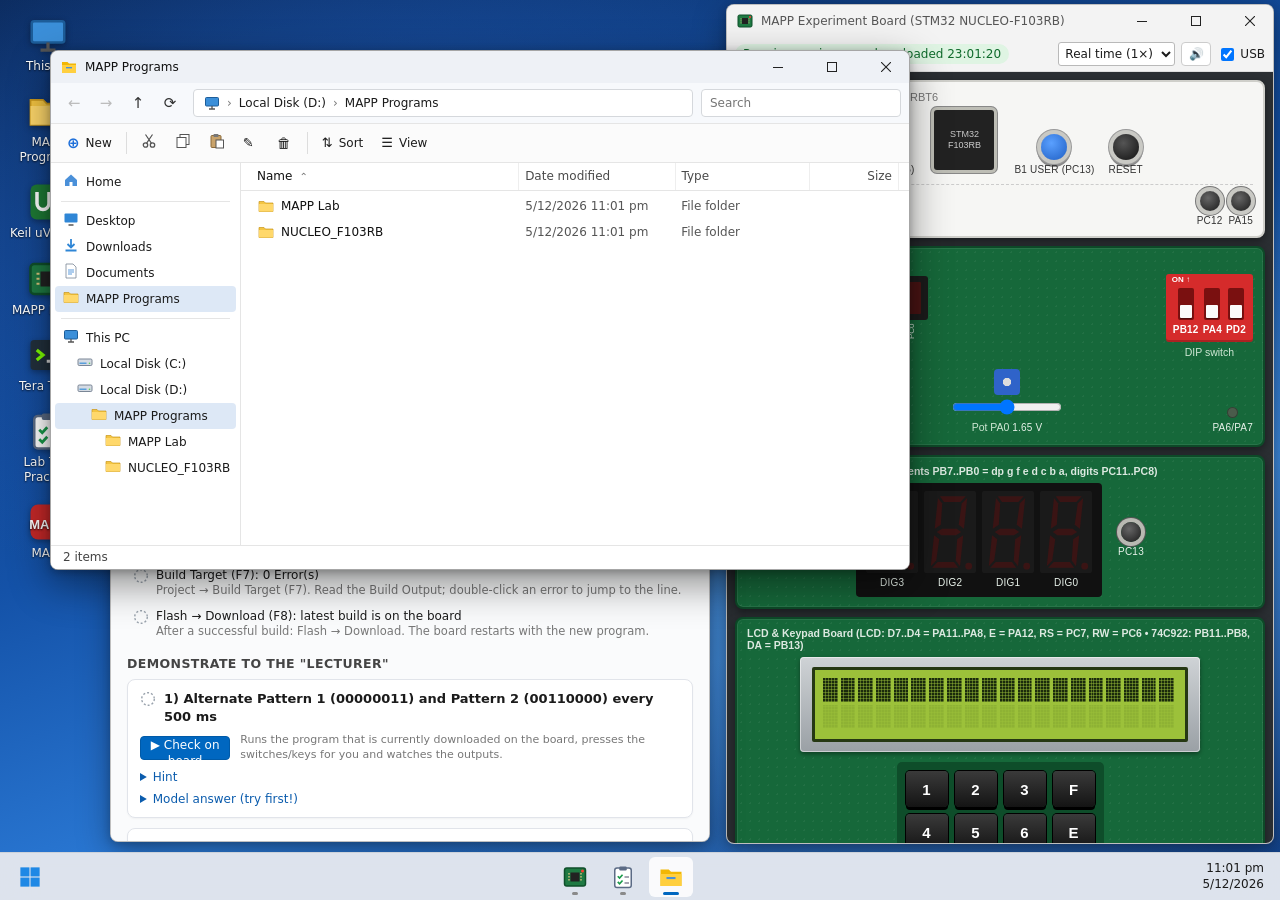
==== index.html @ 6165f313 "Add index.html for GitHub Pages Co-Authored-By: Claude Opus 5.5 <noreply@anthropic.com>" ====
<!doctype html>
<html lang="en">
<head>
<meta charset="utf-8">
<meta name="viewport" content="width=device-width,initial-scale=1">
<title>MAPP Lab Simulator</title>
<meta name="description" content="ET1010 MAPP lab PC simulator: File Explorer, Keil uVision 5 look-alike, and a simulated MAPP Experiment Board (STM32 NUCLEO-F103RB).">
<style>
:root{
  --ui:"Segoe UI",system-ui,-apple-system,Roboto,Arial,sans-serif;
  --mono:"Courier New",Courier,monospace;
  --accent:#0067c0; --sel:#cce8ff; --selb:#99d1ff; --line:#e5e5e5;
  color-scheme: light;
}
*{box-sizing:border-box}
html,body{margin:0;height:100%;overflow:hidden;font:12px/1.35 var(--ui);color:#1b1b1b;background:#1d3c6e;user-select:none;-webkit-user-select:none}
input,textarea,select,button{font:inherit;color:inherit}
textarea,input,.ce-ta,.tt-screen,.uv-outtext,pre{user-select:text;-webkit-user-select:text}
button{cursor:default}
.hidden{display:none!important}
.wspace{flex:1}

/* ---------- desktop ---------- */
#desk{position:absolute;inset:0 0 48px 0;overflow:hidden;
  background:
   radial-gradient(1200px 700px at 72% 64%, rgba(120,190,255,.55), transparent 60%),
   radial-gradient(900px 600px at 30% 30%, rgba(40,110,220,.55), transparent 65%),
   linear-gradient(160deg,#0b2a5c 0%,#1452a8 45%,#2b7ad6 70%,#0d3c86 100%);}
.desk-icons{position:absolute;left:6px;top:6px;display:flex;flex-direction:column;flex-wrap:wrap;height:calc(100% - 12px);gap:4px;align-content:flex-start}
.dicon{width:84px;padding:6px 2px 4px;border:1px solid transparent;border-radius:3px;text-align:center;color:#fff;text-shadow:0 1px 2px rgba(0,0,0,.8);outline:none}
.dicon:hover{background:rgba(255,255,255,.12);border-color:rgba(255,255,255,.18)}
.dicon.sel{background:rgba(160,200,255,.3);border-color:rgba(200,225,255,.5)}
.dicon-img{height:44px;display:flex;align-items:center;justify-content:center;filter:drop-shadow(0 2px 3px rgba(0,0,0,.35))}
.dicon-l{font-size:12px;margin-top:2px;line-height:1.2}
#taskbar{position:absolute;left:0;right:0;bottom:0;height:48px;background:rgba(238,242,248,.92);backdrop-filter:blur(18px);border-top:1px solid rgba(0,0,0,.08);display:flex;align-items:center;padding:0 10px;z-index:5000}
.tb-start{width:40px;height:40px;border:0;border-radius:6px;background:transparent;display:flex;align-items:center;justify-content:center}
.tb-start:hover,.tbapp:hover{background:rgba(255,255,255,.75)}
.tb-tasks{display:flex;gap:4px;flex:1;justify-content:center}
.tbapp{position:relative;width:44px;height:40px;border:0;border-radius:6px;background:transparent;display:flex;align-items:center;justify-content:center}
.tbapp svg{width:24px;height:24px}
.tbapp.on{background:rgba(255,255,255,.85)}
.tbind{position:absolute;bottom:2px;left:50%;width:6px;height:3px;margin-left:-3px;border-radius:2px;background:#8a8a8a}
.tbapp.on .tbind{width:16px;margin-left:-8px;background:var(--accent)}
.tb-clock{font-size:12px;text-align:right;line-height:1.3;padding:0 6px}

/* ---------- windows ---------- */
.win{position:absolute;display:flex;flex-direction:column;background:#fff;border:1px solid rgba(0,0,0,.25);border-radius:8px;box-shadow:0 10px 32px rgba(0,0,0,.35),0 2px 8px rgba(0,0,0,.2);overflow:hidden;min-width:200px}
.win.active{border-color:rgba(0,0,0,.35);box-shadow:0 14px 40px rgba(0,0,0,.45),0 2px 8px rgba(0,0,0,.25)}
.win.maxed{border-radius:0}
.win.minimized{display:none}
.wbar{height:32px;flex:none;display:flex;align-items:center;background:#f3f3f3;padding-left:10px;gap:8px;color:#555}
.win.active .wbar{background:#eef1f6;color:#111}
.wicon{display:flex;align-items:center}
.wtitle{white-space:nowrap;overflow:hidden;text-overflow:ellipsis;font-size:12px}
.wbtn{width:46px;height:32px;border:0;background:transparent;display:flex;align-items:center;justify-content:center;color:#222;flex:none}
.wbtn:hover{background:rgba(0,0,0,.07)}
.wclose:hover{background:#c42b1c;color:#fff}
.wbody{flex:1;min-height:0;display:flex;flex-direction:column;position:relative}
.rz{position:absolute;z-index:5}
.rz-n{top:-3px;left:6px;right:6px;height:6px;cursor:n-resize}.rz-s{bottom:-3px;left:6px;right:6px;height:6px;cursor:s-resize}
.rz-e{right:-3px;top:6px;bottom:6px;width:6px;cursor:e-resize}.rz-w{left:-3px;top:6px;bottom:6px;width:6px;cursor:w-resize}
.rz-ne{right:-3px;top:-3px;width:10px;height:10px;cursor:ne-resize}.rz-nw{left:-3px;top:-3px;width:10px;height:10px;cursor:nw-resize}
.rz-se{right:-3px;bottom:-3px;width:12px;height:12px;cursor:se-resize}.rz-sw{left:-3px;bottom:-3px;width:10px;height:10px;cursor:sw-resize}

/* ---------- menus ---------- */
.menu{position:fixed;z-index:200000;min-width:180px;background:#f9f9f9;border:1px solid #c8c8c8;box-shadow:2px 4px 12px rgba(0,0,0,.22);padding:3px 0;border-radius:4px}
.submenu{position:absolute}
.mitem{display:flex;align-items:center;height:24px;padding:0 10px 0 2px;white-space:nowrap}
.mitem:hover:not(.dis){background:#d9e8fb}
.mitem.dis{color:#9a9a9a}
.mchk{width:26px;display:flex;justify-content:center;align-items:center;font-size:12px}
.mlabel{flex:1;padding-right:24px}
.mkey{color:#6a6a6a;font-size:11px}
.marrow{width:12px;text-align:right}
.msep{height:1px;background:#ddd;margin:3px 6px 3px 30px}
.mbar{display:flex;background:#fff;height:22px;align-items:stretch;flex:none;border-bottom:1px solid #e3e3e3}
.mbar-item{padding:0 8px;display:flex;align-items:center}
.mbar-item:hover,.mbar-item.open{background:#d9e8fb}

/* ---------- dialogs ---------- */
.shade{position:fixed;inset:0;background:rgba(0,0,0,.08)}
.dialog{position:fixed}
.dlg-body{display:flex;gap:14px;padding:18px 18px 10px;background:#fff}
.dlg-icon{flex:none}
.dlg-content{flex:1;min-width:0}
.msgtext{font-size:12.5px;line-height:1.45;padding-top:6px;white-space:normal;word-break:break-word}
.dlg-btns{display:flex;justify-content:flex-end;gap:8px;padding:10px 14px 12px;background:#f3f3f3;border-top:1px solid #e3e3e3;flex-wrap:wrap}
.btn{min-width:76px;height:26px;padding:0 12px;border:1px solid #c5c5c5;border-radius:4px;background:#fdfdfd}
.btn:hover{background:#f0f6fd;border-color:#9cc3eb}
.btn.primary{background:var(--accent);color:#fff;border-color:#005aa8}
.btn.primary:hover{background:#1976d2}
.btn:disabled{opacity:.5}
.btn.sm{min-width:0;height:24px;padding:0 9px;font-size:12px}
.tin{height:24px;border:1px solid #b9b9b9;border-radius:3px;padding:0 6px;background:#fff}
select.tin{padding:0 2px}
.replace .rp-big{font-size:15px;margin:10px 0 2px;color:#0b4a8a}
.toast{position:fixed;left:50%;bottom:70px;transform:translate(-50%,20px);opacity:0;background:#202020;color:#fff;padding:9px 16px;border-radius:6px;transition:.25s;z-index:300000;font-size:13px}
.toast.show{opacity:1;transform:translate(-50%,0)}

/* file dialog */
.fd{background:#f0f0f0;padding:8px 10px 10px;display:flex;flex-direction:column;gap:8px}
.fd-top{display:flex;align-items:center;gap:6px}
.fd-top .flook{flex:1}
.ibtn{width:26px;height:24px;border:1px solid transparent;background:transparent;display:flex;align-items:center;justify-content:center;border-radius:3px}
.ibtn:hover{border-color:#9cc3eb;background:#e5f1fb}
.fd-mid{display:flex;gap:6px;height:250px}
.fd-side{width:92px;background:#fff;border:1px solid #c9c9c9;display:flex;flex-direction:column;gap:2px;padding:4px 0;overflow:auto}
.fd-place{display:flex;flex-direction:column;align-items:center;padding:5px 2px;font-size:11px;text-align:center;border:1px solid transparent}
.fd-place:hover{background:#e5f3ff;border-color:#cce8ff}
.fd-list{flex:1;background:#fff;border:1px solid #c9c9c9;overflow:auto;display:flex;flex-direction:column;flex-wrap:wrap;align-content:flex-start;padding:3px}
.fd-item{display:flex;align-items:center;gap:5px;height:20px;padding:0 4px;width:210px;white-space:nowrap;overflow:hidden;border:1px solid transparent}
.fd-item:hover{background:#e5f3ff}
.fd-item.sel{background:var(--sel);border-color:var(--selb)}
.fd-empty{color:#888;padding:10px}
.fd-bottom{display:grid;grid-template-columns:auto 1fr 90px;gap:6px 8px;align-items:center}

/* ---------- explorer ---------- */
.ex{display:flex;flex-direction:column;height:100%;background:#fff}
.ex-top{display:flex;align-items:center;gap:2px;padding:6px 8px;background:#f7f9fc;border-bottom:1px solid var(--line)}
.ex-nav{width:30px;height:28px;border:0;border-radius:4px;background:transparent;font-size:15px;color:#333}
.ex-nav:hover:not(:disabled){background:#e6e9ee}.ex-nav:disabled{color:#bbb}
.ex-addr{flex:1;height:28px;display:flex;align-items:center;gap:2px;border:1px solid #d5d8dc;border-radius:4px;background:#fff;padding:0 6px;margin-left:6px;overflow:hidden;cursor:text}
.ex-crumb{padding:2px 4px;border-radius:3px;white-space:nowrap;display:flex;align-items:center;cursor:default}
.ex-crumb:hover{background:#e6eefa}
.ex-chev{color:#777;padding:0 1px}
.ex-addrin{width:100%;border:0;outline:0;height:24px}
.ex-search{width:200px;height:28px;margin-left:6px;border:1px solid #d5d8dc;border-radius:4px;padding:0 8px}
.ex-cmdbar{display:flex;align-items:center;gap:2px;padding:4px 8px;border-bottom:1px solid var(--line);background:#fbfbfb}
.ex-cmd{height:30px;min-width:32px;border:0;border-radius:4px;background:transparent;display:flex;align-items:center;gap:6px;padding:0 8px}
.ex-cmd:hover{background:#eceef1}
.ex-vsep{width:1px;height:22px;background:#ddd;margin:0 4px}
.ex-main{flex:1;display:flex;min-height:0}
.ex-navpane{width:190px;border-right:1px solid var(--line);overflow:auto;padding:6px 0}
.ex-navitem{display:flex;align-items:center;gap:7px;height:26px;padding-right:8px;white-space:nowrap;overflow:hidden;border-radius:4px;margin:0 4px}
.ex-navitem:hover{background:#eef3fa}.ex-navitem.cur{background:#dde8f6}
.ex-navsep{height:1px;background:var(--line);margin:6px 10px}
.ex-list{flex:1;display:flex;flex-direction:column;min-width:0}
.ex-head{display:grid;grid-template-columns:minmax(180px,2.4fr) 1.4fr 1.2fr .8fr;border-bottom:1px solid var(--line);padding:0 10px;height:28px;align-items:center;color:#4a4a4a}
.ex-hc{padding:0 6px;border-right:1px solid #eee;height:100%;display:flex;align-items:center;gap:4px}
.ex-hc:hover{background:#f2f6fb}
.ex-c-size{justify-content:flex-end;text-align:right}
.ex-sortar{font-size:10px;color:#777}
.ex-rows{flex:1;overflow:auto;padding:2px 10px;outline:none}
.ex-row{display:grid;grid-template-columns:minmax(180px,2.4fr) 1.4fr 1.2fr .8fr;height:26px;align-items:center;border:1px solid transparent;border-radius:3px}
.ex-row:hover{background:#eef5fd}
.ex-row.sel{background:var(--sel);border-color:var(--selb)}
.ex-row.cut{opacity:.5}
.ex-c{padding:0 6px;white-space:nowrap;overflow:hidden;text-overflow:ellipsis;color:#555}
.ex-c-name{color:#111;display:flex;align-items:center;gap:7px}
.ex-ic{display:flex;flex:none}
.ex-nm{overflow:hidden;text-overflow:ellipsis}
.ex-rename{height:22px;border:1px solid var(--accent);outline:0;padding:0 3px;width:100%}
.ex-empty{color:#888;text-align:center;padding:30px}
.ex-status{height:24px;flex:none;display:flex;align-items:center;padding:0 12px;border-top:1px solid var(--line);color:#444;background:#fff}
/* notepad */
.np{display:flex;flex-direction:column;height:100%}
.np-ta{flex:1;border:0;outline:0;resize:none;font:14px/1.4 Consolas,"Courier New",monospace;padding:6px 8px;tab-size:8;white-space:pre}
.np-status{height:24px;display:flex;gap:20px;justify-content:flex-end;padding:0 14px;align-items:center;border-top:1px solid var(--line);color:#555;background:#f8f8f8}

/* ---------- µVision ---------- */
.uv{display:flex;flex-direction:column;height:100%;background:#f0f0f0;font-size:12px}
.uv .mbar{background:#f5f6f7;border-bottom:1px solid #dadbdc}
.uv-tb{display:flex;align-items:center;gap:1px;height:27px;padding:0 4px;background:linear-gradient(#fbfbfb,#ececec);border-bottom:1px solid #d6d6d6;flex:none}
.uv-ib{width:24px;height:22px;border:1px solid transparent;border-radius:2px;background:transparent;display:flex;align-items:center;justify-content:center;padding:0}
.uv-ib:hover:not(.dis){border-color:#90c8f6;background:#dcecfc}
.uv-ib.dis{opacity:.38;pointer-events:none}
.uv-tsep{width:1px;height:18px;background:#c9c9c9;margin:0 4px;box-shadow:1px 0 #fff}
.uv-target{height:20px;width:140px;font-size:12px;border:1px solid #adadad;margin-right:2px}
.uv-main{flex:1;min-height:0;display:flex}
.uv-left{display:flex;flex-direction:column;background:#fff;border:1px solid #c9ced6;margin:2px 0 0 2px;flex:none}
.pane-head{height:20px;display:flex;align-items:center;gap:6px;padding:0 6px;background:linear-gradient(#dfe8f5,#cbd8ea);border-bottom:1px solid #a9bcd8;color:#15315e;font-size:12px;flex:none}
.pane-x{font-size:9px;color:#506b92;cursor:default}
.uv-tree{flex:1;overflow:auto;padding:3px 0;outline:none;font-size:12px}
.tn{display:flex;align-items:center;height:19px;white-space:nowrap;padding-right:6px}
.tn:hover{background:#eef5fd}
.tn.sel .tn-l{background:#3399ff;color:#fff}
.tn.dim{color:#888;font-style:italic}
.tn-tog{width:14px;font-size:13px;color:#555;text-align:center;line-height:1;flex:none}
.tn-ic{display:flex;margin:0 4px 0 2px;flex:none}
.tn-l{padding:0 3px;border-radius:1px}
.uv-ltabs{display:flex;border-top:1px solid #c9ced6;background:#f0f0f0;flex:none;overflow:hidden}
.uv-ltabs span{display:flex;align-items:center;gap:3px;padding:2px 6px;font-size:11px;color:#555;border-right:1px solid #ddd;white-space:nowrap}
.uv-ltabs span svg{width:12px;height:12px}
.uv-ltabs span.on{background:#fff;color:#000}
.uv-vsplit{width:5px;cursor:col-resize;flex:none}
.uv-right{flex:1;min-width:0;display:flex;flex-direction:column;margin:2px 2px 0 0;border:1px solid #c9ced6;background:#fff}
.uv-tabs{display:flex;height:23px;background:#e7eaee;border-bottom:1px solid #c9ced6;overflow:hidden;flex:none}
.uv-tab{display:flex;align-items:center;gap:4px;padding:0 10px 0 6px;border-right:1px solid #c9ced6;white-space:nowrap;color:#333;background:#e7eaee}
.uv-tab svg{width:14px;height:14px}
.uv-tab.on{background:#fff;color:#000;box-shadow:inset 0 2px #f3a33b}
.uv-tab:hover:not(.on){background:#f3f5f8}
.uv-find{display:flex;align-items:center;gap:6px;padding:3px 6px;background:#f7f7f7;border-bottom:1px solid #ddd}
.uv-findmsg{color:#b00}
.uv-editors{flex:1;min-height:0;position:relative;display:flex;flex-direction:column}
.uv-editors.empty{background:#a0a0a0}
.uv-hsplit{height:5px;cursor:row-resize;flex:none}
.uv-out{flex:none;display:flex;flex-direction:column;margin:0 2px;border:1px solid #c9ced6;background:#fff}
.uv-outtext{flex:1;overflow:auto;font:12px/16px var(--mono);padding:2px 4px;outline:none;white-space:pre}
.ol{min-height:16px}
.ol.sel{background:#3399ff;color:#fff}
.ol.err{color:#000}.ol.warn{color:#000}
.uv-status{height:22px;display:flex;align-items:center;background:#f0f0f0;border-top:1px solid #d6d6d6;font-size:11.5px;color:#333;flex:none}
.uv-status>span{padding:0 10px;border-left:1px solid #d0d0d0;height:100%;display:flex;align-items:center}
.uv-st-left{flex:1;border-left:0!important;gap:8px}
.uv-prog{display:none;width:200px;height:12px;border:1px solid #999;background:#fff}
.uv-progbar{height:100%;width:0;background:#06b025}
.uv-st-dbg{width:200px;justify-content:center}
.uv-st-pos{width:110px}
/* code editor */
.ce{flex:1;min-height:0;display:flex;font:13px/17px var(--mono);background:#fff}
.ce-gut{width:58px;flex:none;overflow:hidden;background:#f5f5f5;border-right:1px solid #e0e0e0;color:#2b91af;position:relative}
.ce-gutin{padding:4px 0}
.ce-ln{height:17px;text-align:right;padding-right:8px;font-size:12px;position:relative;color:#8a8a8a}
.ce-mk{position:absolute;left:4px;top:2px;width:13px;height:13px;border-radius:50%;}
.ce-mk.e{background:#d32f2f;box-shadow:inset 0 0 0 1px #8e1b1b}
.ce-mk.e::after{content:"\00d7";color:#fff;position:absolute;left:3px;top:-3px;font:bold 12px/16px Arial}
.ce-mk.w{background:#f9a825;border-radius:2px;clip-path:polygon(50% 0,100% 100%,0 100%)}
.ce-sc{flex:1;position:relative;overflow:auto}
.ce-hl,.ce-ta{position:absolute;top:0;left:0;margin:0;padding:4px 6px;border:0;font:inherit;white-space:pre;tab-size:4;-moz-tab-size:4;letter-spacing:0;word-spacing:0}
.ce-hl{pointer-events:none;color:#000;z-index:1}
.ce-ta{z-index:2;color:transparent;background:transparent;caret-color:#000;resize:none;outline:none;overflow:hidden}
.ce-ta::selection{background:rgba(51,153,255,.35);color:transparent}
.ce-cur{position:absolute;left:0;right:0;height:17px;margin-top:0;background:#fffde0;border-top:1px solid #f5efc0;border-bottom:1px solid #f5efc0;z-index:0;min-width:100%}
.ce-flash{position:absolute;left:0;height:17px;min-width:100%;width:4000px;background:rgba(255,80,80,.35);z-index:0;opacity:0}
.ce-flash.on{animation:flash 1.6s ease-out}
@keyframes flash{0%{opacity:1}100%{opacity:0}}
.ce-measure{position:absolute;visibility:hidden;font:13px var(--mono);white-space:pre}
.ce-hl .k{color:#0000ff}.ce-hl .c{color:#008000}.ce-hl .s{color:#a31515}.ce-hl .ch{color:#a31515}.ce-hl .pp{color:#0000ff}.ce-hl .n{color:#000}
/* options dialog */
.opt-tabs{display:flex;flex-wrap:wrap;border-bottom:1px solid #bbb;margin-bottom:8px}
.opt-tab{padding:3px 8px;border:1px solid transparent;border-bottom:0;margin-bottom:-1px;font-size:12px;color:#333}
.opt-tab.on{border-color:#bbb;background:#fff;border-radius:3px 3px 0 0}
.opt-page{min-height:230px;display:flex;flex-direction:column;gap:6px}
.opt-page>div{display:flex;flex-direction:column;gap:6px}
.opt-grp{border:1px solid #d0d0d0;border-radius:3px;padding:6px 8px;display:flex;flex-direction:column;gap:4px}
.opt-grp.grow{flex:1}
.opt-chk{display:flex;align-items:center;gap:4px}
.opt-f{display:flex;align-items:center;gap:6px}
.opt-f>span{min-width:110px}
.opt-note{color:#555;font-size:11.5px}
.opt-cols,.stl-cols{display:flex;gap:10px}
.opt-debug .opt-cols>div{flex:1;display:flex;flex-direction:column;gap:4px;align-items:flex-start}
.stl-tab{border-collapse:collapse;width:100%;font-size:12px}
.stl-tab th,.stl-tab td{border:1px solid #ccc;padding:3px 5px;text-align:left}
.an{display:flex;flex-direction:column;gap:8px}
.an-list{border:1px solid #bbb;height:150px;overflow:auto;padding:2px}
.an-item{display:flex;align-items:center;gap:6px;height:22px;padding:0 4px}
.an-item.sel{background:var(--sel)}
.an-item.dis{color:#999}
.an-desc{color:#444;font-size:12px;min-height:16px}
.an-row{display:grid;grid-template-columns:70px 1fr;align-items:center}

/* ---------- board ---------- */
.bd{display:flex;flex-direction:column;height:100%;outline:none;background:#2b2f33}
.bd-toolbar{display:flex;align-items:center;gap:6px;padding:5px 8px;background:#f3f3f3;border-bottom:1px solid #ddd;flex:none}
.bd-state{font-size:12px;padding:2px 8px;border-radius:10px;background:#e7e7e7;white-space:nowrap;overflow:hidden;text-overflow:ellipsis;max-width:300px}
.bd-state.run{background:#dff4e3;color:#0f6b2c}.bd-state.fault{background:#fde2e1;color:#a01010}.bd-state.busy{background:#fff2cf;color:#7a5800}
.bd-speed{height:24px}
.bd-tbtn{height:24px;width:30px;border:1px solid #ccc;border-radius:4px;background:#fff}
.bd-usb{display:flex;align-items:center;gap:3px;white-space:nowrap}
.bd-scroll{flex:1;overflow:auto;padding:8px;display:flex;flex-direction:column;gap:8px}
.bd-lbl{font-size:10px;color:#e8f2ea;text-align:center;white-space:nowrap;font-family:Arial,sans-serif;letter-spacing:.2px}
.bd-sub{font-size:10.5px;color:#cfe7d4;text-align:center;margin-top:3px;font-family:Arial,sans-serif}
.bd-pcb{background:#16683a;background-image:radial-gradient(rgba(255,255,255,.05) 1px,transparent 1px);background-size:9px 9px;border:2px solid #0d4a28;border-radius:8px;padding:8px 10px 10px;box-shadow:inset 0 0 0 1px rgba(255,255,255,.08),0 3px 8px rgba(0,0,0,.4)}
.bd-ptitle{font:bold 10.5px Arial,sans-serif;color:#f2f7f3;margin-bottom:6px;opacity:.9}
/* nucleo */
.bd-nucleo{background:#f6f6f4;border:2px solid #cfcfca;border-radius:8px;padding:8px 10px;box-shadow:0 3px 8px rgba(0,0,0,.4)}
.bd-nucleo .bd-lbl{color:#333}
.bd-ntitle{font:12px Arial,sans-serif;color:#222;margin-bottom:6px}
.bd-ntitle span{color:#777;font-size:11px}
.bd-nrow{display:flex;align-items:flex-end;gap:14px}
.bd-nrow.small{margin-top:8px;align-items:center;gap:6px;padding-top:6px;border-top:1px dashed #ccc}
.bd-gap{flex:1}
.bd-chip{width:60px;height:60px;background:#222;border-radius:3px;display:flex;align-items:center;justify-content:center;color:#ccc;font:9px/1.2 Arial;white-space:pre;text-align:center;box-shadow:0 0 0 3px #bdbdb5,0 0 0 4px #888;margin:0 6px 6px}
.bd-ledwrap{display:flex;flex-direction:column;align-items:center;gap:3px}
.bd-led{--b:0;width:14px;height:9px;border-radius:2px;background:#4b5b4b;box-shadow:inset 0 0 0 1px rgba(0,0,0,.3)}
.bd-led.sm{width:11px;height:11px;border-radius:50%}
.bd-led.ld2.on{background:rgba(70,255,90,calc(.35 + .65*var(--b)));box-shadow:0 0 calc(10px*var(--b)) rgba(70,255,90,.9)}
.bd-led.ld3.on{background:#ff3b30;box-shadow:0 0 8px rgba(255,60,40,.9)}
.bd-led.ld1{background:#5a4a3a}
.bd-led.ld1.on{background:#ff4a30;box-shadow:0 0 6px rgba(255,80,40,.7)}
.bd-led.ld1.busy{background:#3cff5a!important;box-shadow:0 0 8px rgba(60,255,90,.9)!important}
.bd-led.red.on{background:rgba(255,40,30,calc(.35 + .65*var(--b)));box-shadow:0 0 calc(10px*var(--b)) rgba(255,40,30,.9)}
.bd-led.yellow.on{background:rgba(255,200,20,calc(.35 + .65*var(--b)));box-shadow:0 0 calc(10px*var(--b)) rgba(255,200,20,.9)}
.bd-btnwrap{display:flex;flex-direction:column;align-items:center;gap:3px}
.bd-btn{width:26px;height:26px;border-radius:50%;box-shadow:0 0 0 4px #c9c9c4,0 0 0 5px #999,0 3px 0 4px #888;transition:transform .05s}
.bd-btn.blue{background:radial-gradient(circle at 40% 35%,#5aa0ff,#1f5fc4)}
.bd-btn.black{background:radial-gradient(circle at 40% 35%,#555,#111)}
.bd-btn.tact{width:20px;height:20px;background:radial-gradient(circle at 40% 35%,#666,#1a1a1a);box-shadow:0 0 0 4px #c9c9c4,0 0 0 5px #777}
.bd-btn.down{transform:scale(.88);filter:brightness(.8)}
.bd-btn.latched{outline:2px dashed #ffcf3f;outline-offset:6px}
.bd-pcb .bd-btn.tact{box-shadow:0 0 0 4px #b9b9b2,0 0 0 5px #555}
/* io board */
.bd-iorow{display:flex;align-items:flex-end;gap:14px;justify-content:space-between}
.bd-iorow+.bd-iorow{margin-top:10px}
.bd-barwrap{display:flex;flex-direction:column;align-items:center}
.bd-bar{display:flex;gap:3px;padding:6px 7px;background:#1b1b1b;border-radius:3px}
.bd-barseg{--b:0;width:14px;height:32px;background:#4a1414;border-radius:1px}
.bd-barseg.unused{background:#2a1010}
.bd-barseg.on{background:rgba(255,45,30,calc(.25 + .75*var(--b)));box-shadow:0 0 calc(12px*var(--b)) rgba(255,50,30,.85)}
.bd-barlbl{display:flex;gap:3px;padding:0 7px}
.bd-barlbl span{width:14px;font:8px Arial;color:#e9f3eb;text-align:center;writing-mode:vertical-rl;transform:rotate(180deg);height:22px}
.bd-dip{display:flex;gap:4px;background:#d52b2b;padding:14px 7px 6px;border-radius:3px;position:relative;box-shadow:inset 0 -2px rgba(0,0,0,.2)}
.bd-dipon{position:absolute;top:1px;left:6px;font:bold 8px Arial;color:#fff}
.bd-dipcol{display:flex;flex-direction:column;align-items:center;gap:3px}
.bd-dipsw{width:16px;height:32px;background:#7a1010;border-radius:2px;position:relative;cursor:pointer}
.bd-diplever{position:absolute;left:2px;right:2px;height:13px;bottom:2px;background:#fafafa;border-radius:1px;transition:bottom .08s;box-shadow:0 1px 1px rgba(0,0,0,.4)}
.bd-dipsw.on .bd-diplever{bottom:17px}
.bd-dipsw:hover{outline:1px solid #ffd}
.bd-dipwrap .bd-lbl{color:#fff;font-weight:bold}
.bd-buzzwrap,.bd-potwrap{display:flex;flex-direction:column;align-items:center}
.bd-buzzer{width:42px;height:42px;border-radius:50%;background:radial-gradient(circle,#111 0 18%,#2b2b2b 19% 100%);box-shadow:0 0 0 2px #0a0a0a}
.bd-buzzer.on{animation:buzz .08s infinite;box-shadow:0 0 0 2px #0a0a0a,0 0 0 6px rgba(255,220,60,.45)}
@keyframes buzz{0%{transform:translate(0,0)}50%{transform:translate(.6px,-.6px)}100%{transform:translate(-.6px,.6px)}}
.bd-knob{width:26px;height:26px;border-radius:4px;background:radial-gradient(circle,#ddd 0 22%,#2f63c9 24% 100%);margin-bottom:2px}
.bd-pot{width:110px}
/* 7seg */
.bd-segrow{display:flex;align-items:center;gap:16px;justify-content:center}
.bd-digits{display:flex;gap:6px;background:#111;padding:8px 10px;border-radius:4px}
.bd-digit{display:flex;flex-direction:column;align-items:center;gap:3px}
.bd-7seg{width:52px;height:82px;background:#1a1a1a;border-radius:2px}
.bd-7seg path,.bd-7seg circle{fill:#3a1414}
/* lcd & keypad */
.bd-lcdwrap{display:flex;justify-content:center}
.bd-lcdbezel{background:linear-gradient(#cfd3d6,#9aa0a5);padding:10px 12px;border-radius:4px;box-shadow:inset 0 0 0 1px rgba(255,255,255,.5),0 2px 4px rgba(0,0,0,.4)}
.bd-lcd{display:block;width:100%;max-width:376px;border:3px solid #263813;border-radius:2px;image-rendering:pixelated}
.bd-keywrap{display:flex;justify-content:center;margin-top:10px}
.bd-keys{display:grid;grid-template-columns:repeat(4,42px);gap:7px;background:#0e4d2a;padding:9px;border-radius:5px}
.bd-key{height:36px;border-radius:4px;background:linear-gradient(#3a3a3a,#141414);color:#fff;font:bold 15px Arial;display:flex;align-items:center;justify-content:center;box-shadow:0 3px 0 #000,0 0 0 1px #000;cursor:pointer}
.bd-key:hover{background:linear-gradient(#4a4a4a,#1d1d1d)}
.bd-key.down{transform:translateY(2px);box-shadow:0 1px 0 #000,0 0 0 1px #000;background:#555}
.bd-pindet{background:#f4f4f4;border-radius:6px;padding:4px 8px;color:#222}
.bd-pindet summary{cursor:pointer;font-weight:600;padding:2px 0}
.bd-pins table{border-collapse:collapse;font:11px var(--mono);margin-top:4px}
.bd-pins th{font-weight:normal;color:#666;padding:1px 3px}
.bd-pins td{width:20px;text-align:center;border:1px solid #ddd;padding:1px}
.bd-pins td.na{background:#eee}
.bd-pins .o,.bd-pinkey .o{color:#a00;background:#fff5f5}.bd-pins .o.h,.bd-pinkey .o.h{background:#ff6a5a;color:#fff}
.bd-pins .i,.bd-pinkey .i{color:#06c;background:#f3f8ff}.bd-pins .i.h,.bd-pinkey .i.h{background:#5aa0ff;color:#fff}
.bd-pinkey{font-size:10.5px;margin:4px 0 2px;color:#555}
.bd-pinkey span{display:inline-block;width:16px;text-align:center;margin:0 2px 0 8px;border:1px solid #ddd}
/* tera term */
.tt{display:flex;flex-direction:column;height:100%;background:#000}
.tt .mbar{background:#f0f0f0}
.tt-screen{flex:1;margin:0;padding:4px 6px;background:#000;color:#e6e6e6;font:13px/1.3 "Terminal",Consolas,"Courier New",monospace;overflow:auto;white-space:pre-wrap;word-break:break-all}
.tt-screen.big{font-size:17px}

/* ---------- coach ---------- */
.co{display:flex;flex-direction:column;height:100%;background:#fafbfc}
.co-head{display:flex;align-items:center;gap:8px;padding:6px 8px 0;border-bottom:1px solid #e2e5ea;background:#fff;flex-wrap:wrap}
.co-tabs{display:flex;gap:2px;flex:1;flex-wrap:wrap}
.co-tab{border:0;background:transparent;padding:7px 10px;border-bottom:2px solid transparent;display:flex;align-items:center;gap:4px;color:#444;font-weight:500}
.co-tab.on{border-bottom-color:var(--accent);color:#000}
.co-tab:hover{background:#f2f5f9}
.co-timer{display:flex;align-items:center;gap:8px;padding-bottom:4px}
.co-clock{font-weight:600;color:#0b4a8a}.co-clock.late{color:#c00}
.co-body{flex:1;overflow:auto;padding:4px 16px 20px;user-select:text}
.co-body h2{font-size:16px;margin:12px 0 4px}
.co-body h3{font-size:12.5px;margin:14px 0 6px;color:#444;text-transform:uppercase;letter-spacing:.4px}
.co-intro{color:#333;margin:4px 0}
.co-proc{display:flex;flex-direction:column;gap:3px}
.co-pi{display:flex;gap:7px;align-items:flex-start;padding:3px 6px;border-radius:4px}
.co-pi>span{flex:none;margin-top:1px}
.co-pi.ok{color:#1f6b35}
.co-pi.warn{background:#fff7e0}
.co-ph{color:#777;font-size:11.5px}
.co-task{background:#fff;border:1px solid #e1e4ea;border-radius:8px;padding:10px 12px;margin-bottom:10px;box-shadow:0 1px 2px rgba(0,0,0,.04)}
.co-ttitle{display:flex;gap:8px;align-items:flex-start;font-weight:600;font-size:13px}
.co-ticon{flex:none;margin-top:1px}
.co-trow{display:flex;align-items:center;gap:10px;margin:8px 0 4px}
.co-note{color:#777;font-size:11px}
.co-res{margin-top:6px}
.co-res:empty{display:none}
.co-res.ok{background:#eefaf1;border:1px solid #b9e3c5;border-radius:6px;padding:6px 8px}
.co-res.bad{background:#fff1f0;border:1px solid #f4c2bd;border-radius:6px;padding:6px 8px}
.co-rh{display:flex;align-items:center;gap:6px}
.co-rp{color:#777;font-size:11px;margin-left:auto}
.co-rm{margin:4px 0 0;white-space:pre-wrap;font:12px/1.45 var(--ui);color:#222}
.co-more{margin-top:6px}
.co-more summary{cursor:pointer;color:#0b5cad;font-size:12px}
.co-more>div{padding:4px 0 0 14px;color:#333}
.co-code{background:#1e1e1e;color:#dcdcdc;padding:8px 10px;border-radius:6px;font:12px/1.45 Consolas,var(--mono);overflow:auto;white-space:pre}
.co-help{line-height:1.55;font-size:12.5px}
.co-help code{background:#eef1f5;padding:0 4px;border-radius:3px;font-size:12px}
.co-help li{margin-bottom:4px}

</style>
</head>
<body>
<noscript>This simulator needs JavaScript.</noscript>
<script>

/* ===== files.js ===== */
window.MAPP_FILES = {"MAPP Lab\\ADC.cpp":"/* ADC.cpp\n * mbed Microcontroller Library\n * Copyright (c) 2019 ARM Limited\n * SPDX-License-Identifier: Apache-2.0\n */\n#undef __ARM_FP\n\n#include \"mbed.h\"\n\n#define WAIT_TIME_MS_0 100 \n#define WAIT_TIME_MS_1 500\n\n#define HIGH 0x4E\n\nAnalogIn varResistor(PA_0);\nDigitalOut motor(PA_7);\nDigitalOut relay(PA_6);\n\nuint16_t voltage_Code = 0;  //read the ADC code\nuint8_t  waterLevel = 0;    //8-bit variable to hold the high 8-bit of voltage_Code\n\nint main()\n{\n    printf(\"This is the modified bare metal example running on Mbed OS %d.%d.%d.\\n\", MBED_MAJOR_VERSION, MBED_MINOR_VERSION, MBED_PATCH_VERSION);\n       \n   for( ; ; )\n    {\n        voltage_Code = varResistor.read_u16();\n        printf (\"The normalized 16-bit value is: %#x \\n\", voltage_Code);\n\n        voltage_Code = voltage_Code >> 4;\n        printf (\"The original ADC value is: %#x \\n\", voltage_Code);\n        \n        voltage_Code = voltage_Code >> 4;\n        printf (\"The upper 8-bit of ADC value is: %#x \\n\", voltage_Code);\n\n        waterLevel = (uint8_t) voltage_Code;\n\n        if (waterLevel > HIGH) \n        {\n            //Turn on/off Motor\n            motor = 1;\n            thread_sleep_for(WAIT_TIME_MS_1);\n            motor = 0;\n            thread_sleep_for(WAIT_TIME_MS_0);              \n                    \n        }\n        else \n        {\n            //Turn on/off Relay\n            relay = 1;\n            thread_sleep_for(WAIT_TIME_MS_1);\n            relay = 0;\n            thread_sleep_for(WAIT_TIME_MS_0);                      \n        }\n    }\n\n    return 0;\n}\n","MAPP Lab\\ADC_LEDBar.cpp":"/* Test_ADC.cpp\n * mbed Microcontroller Library\n * Copyright (c) 2019 ARM Limited\n * SPDX-License-Identifier: Apache-2.0\n */\n#undef __ARM_FP\n\n#include \"mbed.h\"\n\n#define WAIT_TIME_MS 100 \n\n#define DISPLAY_BAR_MASK 0x000000FF //PORT C0: PC_7 - PC_0\n#define DISPLAY_BAR_RESET 0x00000000 \nPortOut ledbar(PortC, DISPLAY_BAR_MASK);\n\nAnalogIn Trimmer(PA_0);\n\nuint16_t voltage = 0;  //read the ADC code\n\nint main()\n{\n    printf(\"This is the modified bare metal example running on Mbed OS %d.%d.%d.\\n\", MBED_MAJOR_VERSION, MBED_MINOR_VERSION, MBED_PATCH_VERSION);\n    \n    ledbar = DISPLAY_BAR_RESET;\n\n    while (true)\n    {\n        //start A/D conversion, read 16-bit ADC results\n        voltage = Trimmer.read_u16();\n        printf (\"The normalized 16-bit value is: %#x \\n\", voltage);\n        \n        //output upper 8-bit of result to LED bar\n        ledbar = (voltage >> 8) & 0xFF;\n        \n        thread_sleep_for(WAIT_TIME_MS);\n    }\n\n    return 0;\n}\n","MAPP Lab\\BlinkLeds-exercise.cpp":"//BlinkLeds-exercise.cpp\n//program to light up alternate leds on General I/O Board\n\n#undef __ARM_FP\n\n#include \"mbed.h\"\n#define WAIT_TIME_MS 1000\n\n#define DISPLAY_BAR_MASK 0x000000FF //PORT C0: PC_7 - PC_0\n#define DISPLAY_BAR_RESET 0x00000000 \n\nPortOut displayBarPort(PortC, DISPLAY_BAR_MASK);\n//Declare the GPIO pins for the Switch as DigitalIn type\nDigitalIn switch_PB12(PB_12); \nDigitalIn switch_PA4(PA_4);\nDigitalIn switch_PD2(PD_2);\n\nint main()\n{\n    printf(\"This is MAPP BlinkLeds-exercise running on Mbed OS %d.%d.%d.\\n\", MBED_MAJOR_VERSION, MBED_MINOR_VERSION, MBED_PATCH_VERSION);\n    displayBarPort = DISPLAY_BAR_RESET;\n\n    while (true)\n    {\n        while (switch_PA4.read() == 0); //loop here when switch is on\n        \n        displayBarPort = 0xAA;\n        thread_sleep_for(WAIT_TIME_MS);\n\n        displayBarPort = 0x55;\n        thread_sleep_for(WAIT_TIME_MS);\n        \n    }\n}\n","MAPP Lab\\BlinkLeds.cpp":"//BlinkLeds.cpp\n//program to light up alternate leds on General I/O Board\n\n#undef __ARM_FP\n\n#include \"mbed.h\"\n#define WAIT_TIME_MS 1000\n\n#define DISPLAY_BAR_MASK 0x000000FF //PORT C0: PC_7 - PC_0\n#define DISPLAY_BAR_RESET 0x00000000 \n\nPortOut displayBarPort(PortC, DISPLAY_BAR_MASK);\n\nint main()\n{\n    printf(\"This is MAPP BlinkLeds running on Mbed OS %d.%d.%d.\\n\", MBED_MAJOR_VERSION, MBED_MINOR_VERSION, MBED_PATCH_VERSION);\n    displayBarPort = DISPLAY_BAR_RESET;\n\n    while (true)\n    {\n        displayBarPort = 0xAA;\n        thread_sleep_for(WAIT_TIME_MS);\n\n        displayBarPort = 0x55;\n        thread_sleep_for(WAIT_TIME_MS);\n        \n    }\n}\n","MAPP Lab\\BuzzOne.cpp":"//BuzzOne.cpp\n// Program to activate buzzer with one tone\n\n#undef __ARM_FP\n\n#include \"mbed.h\"\n#define WAIT_TIME_MS 1000\n#define WAIT_TIME_US 3000\n\n#define DISPLAY_BAR_MASK 0x000000FF //PORT C0: PC_7 - PC_0\n#define DISPLAY_BAR_RESET 0x00000000 \n\n//set Port C0 as output\nPortOut displayBarPort(PortC, DISPLAY_BAR_MASK);\n\n//Set Port A, GPIO Pin 1 (PA_1) as digitial out put pin\n//declare a buzzer as a DigitalOut object by passing PA_1 as the initialition parameter \nDigitalOut buzzer(PA_1); \n\n//Function to generate one tone\nvoid onetone(void) \n{\n    unsigned int k;\n    \n    //Determines duration of tone\n    for (k = 0; k < 100; k++) \n    {\n        wait_us(3000);  \n        buzzer = !buzzer; //Invert logic level at PA_1       \n    }\n}\n\nint main()\n{\n    printf(\"This is MAPP BuzzOne running on Mbed OS %d.%d.%d.\\n\", MBED_MAJOR_VERSION, MBED_MINOR_VERSION, MBED_PATCH_VERSION);\n    \n    displayBarPort = DISPLAY_BAR_RESET;\n\n    buzzer = 0;\n\n    //sound ON then OFF\n    onetone( ); \n    \n    //pattern on LED display bar: ob10101010\n    displayBarPort = 0xAA;\n    thread_sleep_for(WAIT_TIME_MS);\n\n     //sound ON then OFF\n    onetone( ); \n    \n    //pattern on LED display bar: 0b01010101\n    displayBarPort = 0x55;\n    thread_sleep_for(WAIT_TIME_MS);\n\n    while (true);    //loop forever to stop music!\n\n}\n\n\n","MAPP Lab\\Count7SegSw.cpp":"//Count7SegSw.cpp\n#undef __ARM_FP\n\n#include \"mbed.h\"\n#include \"seg7.h\"\n\n#define WAIT_TIME_MS 2\n\n#define SEVEN_SEGMENT_MASK 0x000000FF //PORT B0: PB_7 - PB_0, for 7 Seg display\n#define SEVEN_SEGMENT_RESET 0x00000000 \n\n//Use the BusOut interface to combine a number of DigitalOut pins to write them at once. \n//This API is useful for writing to multiple pins together as single interface instead of individual pins.\n//You can have up to 16 pins in a Bus.\n//The order of pins in the constructor is the reverse order of the pins in the byte order. \n//So if you have BusOut(a,b,c,d,e,f,g,h), \n//then the order of bits in the byte would be hgfedcba with a being bit 0, b being bit 1, c being bit 2 and so on.\n//Port C: PC_11 - PC_8 connect to DIG3 - DIG0\nBusOut sevenSegmentDIG(PC_8, PC_9, PC_10, PC_11);\n\nPortOut sevenSegmentPort(PortB, SEVEN_SEGMENT_MASK);\n\nDigitalIn button(PC_13);\n\nunsigned char outchar, press, i;\nunsigned char qNum[4];\n\n\nint main()\n{\n    unsigned char i;\n\n    printf(\"This is MAPP Count7segSw running on Mbed OS %d.%d.%d.\\n\", MBED_MAJOR_VERSION, MBED_MINOR_VERSION, MBED_PATCH_VERSION);\n    //reset\n    sevenSegmentPort = SEVEN_SEGMENT_RESET;\n    sevenSegmentDIG = 0;\t\t//0b00000000\n    thread_sleep_for(WAIT_TIME_MS);\n\n    qNum[3] = 9; //contents of DIG3\n    qNum[2] = 8; //contents of DIG2\n    qNum[1] = 7; //contents of DIG1\n    qNum[0] = 6; //contents of DIG0\n    \n    press = 0; \n\n    while (true)\n    {\n        for (i = 0; i < 4; i++) \n        {\n            switch (i)\n            {\n                case 0: \n                        sevenSegmentDIG = 0b00000001; // enable DIG0\n                        \n                        break;\n                case 1:\n                        sevenSegmentDIG = 0b00000010; // enable DIG1\n                        \n                        break;\n                case 2:\n                        sevenSegmentDIG = 0b00000100;  // enable DIG2\n                        \n                        break;\n                case 3:\n                        sevenSegmentDIG = 0b00001000;  // enable DIG3\n                        break;\n                default:\n                \tbreak;\n            }\n\n            outchar = qNum[i]; //get one value for the DIG\n            sevenSegmentPort = convert(outchar); //convert to LED code\n\n            thread_sleep_for(WAIT_TIME_MS);\n\n        }\n\n        if (press == 0) //switch press first time\n        {\n            if (button.read() == 0) // if RB5 is pressed\n            {\n                //clear the display\n                sevenSegmentPort = SEVEN_SEGMENT_RESET;\n                sevenSegmentDIG = 0b00000000;\n\n                press = 1; //switch being pressed\n                qNum[0] ++; //increase DIG0 value \n                update(qNum, 4); //adjust the rest of values\n            }\n        }\n\n        while (button.read() == 0);  //wait until button is released\n\n        press = 0; //switch released\n        \n    }\n}\n","MAPP Lab\\CountLeds.cpp":"//CountLeds.cpp\n//Program to make 8 leds on General I/O Board do binary up counting\n\n#undef __ARM_FP\n\n#include \"mbed.h\"\n#define WAIT_TIME_MS 500\n\n#define DISPLAY_BAR_MASK 0x000000FF //PORT C0: PC_7 - PC_0\n#define DISPLAY_BAR_RESET 0x00000000 \n\nPortOut displayBarPort(PortC, DISPLAY_BAR_MASK);\n\nunsigned char j; //8 bit data type, ranging from 0 to 255\n\nint main()\n{\n    printf(\"This is MAPP CountLeds running on Mbed OS %d.%d.%d.\\n\", MBED_MAJOR_VERSION, MBED_MINOR_VERSION, MBED_PATCH_VERSION);\n    displayBarPort = DISPLAY_BAR_RESET;\n\n    j = 0; //the beginning\n\n    while (true)\n    {\n        displayBarPort = j;\n        thread_sleep_for(WAIT_TIME_MS);\n\n        j++;    //increment j by 1\n        \n    }\n}\n","MAPP Lab\\ExternalInterruptLEDOnOff.cpp":"\n#undef __ARM_FP\n\n#include \"mbed.h\"\n\nDigitalOut led_PB14(PB_14);\nDigitalOut led_PB15(PB_15);\nDigitalIn  button_PC12 (PC_12);\n\nvoid EXTI15_10_IRQHandler (void)\n{\n    led_PB14 = !led_PB14;\n    led_PB15 = !led_PB15;\n\t\twait_us(1000);\t\t\t\t\t//delay 1 ms to give the system time to settle before clearing the pending flag\n    EXTI->PR = 0x1000;      //clear interrupt pending flag\n\n}\n\nint main()\n{\n    printf(\"System core clock is: %d \\n\", SystemCoreClock);\n    led_PB14 = 1;\n    led_PB15 = 0;\n    \n    __disable_irq();                // //disable IRQs globally\n\n    RCC->APB2ENR |= RCC_APB2ENR_AFIOEN; //enable AFIO clock\n\n    AFIO->EXTICR[3] &= ~0x000F;     //clear port selection for EXTI12\n    AFIO->EXTICR[3] |= 0x0002;      //select port C for EXTI12\n\n    EXTI->IMR |= 0x1000;            //unmask EXIT12\n    EXTI->FTSR |= 0x1000;           //set falling edge trigger. \n\n    NVIC_EnableIRQ(EXTI15_10_IRQn); //enable IRQ14, bit 8 of ISER[1]\n\n    __enable_irq();                 //enable IRQs globally\n\n    NVIC_SetVector(EXTI15_10_IRQn, (uint32_t)&EXTI15_10_IRQHandler); //load the ISR\n\n     while(1)\n        __WFI();  //wait for interrupt\n\n    return EXIT_SUCCESS;\n   \n}\n\n","MAPP Lab\\ExternalInterruptLEDOnOff_Debouncing.cpp":"#include <chrono>\n\n#undef __ARM_FP\n\n#include \"mbed.h\"\n\nusing namespace std::chrono;\n\nDigitalOut led_PB14(PB_14);\nDigitalOut led_PB15(PB_15);\nDigitalIn  button_PC12 (PC_12);\nTimer delayTimer;\nunsigned int timeElapsed = 0;\n\nvoid EXTI15_10_IRQHandler (void)\n{\t\t\n\t\ttimeElapsed = duration_cast<milliseconds> (delayTimer.elapsed_time()).count();\n\t\t\n\t\t//the interval of pressing button should be more than 1000 ms\n\t\tif (timeElapsed > 1000)\n\t\t{\n\t\t\t\tdelayTimer.reset();\n\t\t\t\tled_PB14 = !led_PB14;\n\t\t\t\tled_PB15 = !led_PB15;\n\t\t\t\n\t\t\t\twait_us(1000);\t\t\t\t\t//delay 1ms to give the system time to settle before clearing the pending flag \n\t\t\t\tEXTI->PR = 0x1000;      //clear interrupt pending flag\n\t\t}\n}\n\nint main()\n{\n    printf(\"System core clock is: %d \\n\", SystemCoreClock);\n    led_PB14 = 1;\n    led_PB15 = 0;\n    \n\t\tdelayTimer.start(); //start timer\n\t\n    __disable_irq();                // //disable IRQs globally\n\n    RCC->APB2ENR |= RCC_APB2ENR_AFIOEN; //enable AFIO clock\n\n    AFIO->EXTICR[3] &= ~0x000F;     //clear port selection for EXTI12\n    AFIO->EXTICR[3] |= 0x0002;      //select port C for EXTI12\n\n    EXTI->IMR |= 0x1000;            //unmask EXIT12\n    EXTI->FTSR |= 0x1000;           //set falling edge trigger. \n\n    NVIC_EnableIRQ(EXTI15_10_IRQn); //enable IRQ14, bit 8 of ISER[1]\n\n    __enable_irq();                 //enable IRQs globally\n\n    NVIC_SetVector(EXTI15_10_IRQn, (uint32_t)&EXTI15_10_IRQHandler); //load the ISR\n\n     while(1)\n        __WFI();  //wait for interrupt\n\n    return EXIT_SUCCESS;\n   \n}\n\n","MAPP Lab\\Four7seg.cpp":"//Four7seg.cpp\n\n#undef __ARM_FP\n\n#include \"mbed.h\"\n#define WAIT_TIME_MS 1000\n\n#define SEVEN_SEGMENT_MASK 0x000000FF //PORT B0: PB_7 - PB_0, for 7 Seg display\n#define SEVEN_SEGMENT_RESET 0x00000000 \n\nPortOut sevenSegmentPort(PortB, SEVEN_SEGMENT_MASK);\n\n//Use the BusOut interface to combine a number of DigitalOut pins to write them at once. \n//This API is useful for writing to multiple pins together as single interface instead of individual pins.\n//You can have up to 16 pins in a Bus.\n//The order of pins in the constructor is the reverse order of the pins in the byte order. \n//So if you have BusOut(a,b,c,d,e,f,g,h), \n//then the order of bits in the byte would be hgfedcba with a being bit 0, b being bit 1, c being bit 2 and so on.\n//Port C: PC_11 - PC_8 connect to DIG3 - DIG0\nBusOut sevenSegmentDIG(PC_8, PC_9, PC_10, PC_11);\n\nDigitalIn button(PC_13);\n\nint main()\n{\n    printf(\"This is MAPP Four7seg running on Mbed OS %d.%d.%d.\\n\", MBED_MAJOR_VERSION, MBED_MINOR_VERSION, MBED_PATCH_VERSION);\n    //reset\n    sevenSegmentPort = SEVEN_SEGMENT_RESET;\n    sevenSegmentDIG = 0;\t\t//0b00000000\n    thread_sleep_for(WAIT_TIME_MS);\n\n    while (true)\n    {\n        sevenSegmentDIG = 0b00000001; // enable DIG0\n        sevenSegmentPort = 0x0000003F;  //display 0: 0b00111111\n        thread_sleep_for(WAIT_TIME_MS);\n\n        \n        sevenSegmentDIG = 0b00000010; // enable DIG1\n        sevenSegmentPort = 0x00000006;  //display 1: 0b00000110\n        thread_sleep_for(WAIT_TIME_MS);\n\n        sevenSegmentDIG = 0b00000100; // enable DIG2\n        sevenSegmentPort = 0x0000005B;  //display 2: 0b01011011\n        thread_sleep_for(WAIT_TIME_MS);\n\n        sevenSegmentDIG = 0b00001000;  // enable DIG3\n        sevenSegmentPort = 0x0000004F;  //display 3: 0b01001111\n        thread_sleep_for(WAIT_TIME_MS);\n    }\n}\n","MAPP Lab\\InterruptInLEDOnOff.cpp":"\n#undef __ARM_FP\n\n#include \"mbed.h\"\n\nDigitalOut led_PB14(PB_14);\nDigitalOut led_PB15(PB_15);\nInterruptIn  button_PC12 (PC_12);\n\nvoid toggleLED (void)\n{\n    led_PB14 = !led_PB14;\n    led_PB15 = !led_PB15;\n}\n\nint main()\n{\n    printf(\"System core clock is: %d \\n\", SystemCoreClock);\n    led_PB14 = 1;\n    led_PB15 = 0;\n    \n    button_PC12.fall(&toggleLED);   //attach the addres of the toggleLED funciton to the falling edge\n\n    while(1)\n        __WFI();  //wait for interrupt\n\n    return EXIT_SUCCESS;\n   \n}\n\n","MAPP Lab\\Int_Activity_II-BuzzerOn.cpp":"\n#undef __ARM_FP\n\n#include \"mbed.h\"\n\n#define DISPLAY_BAR_MASK 0x000000FF //PORT C0: PC_7 - PC_0\n#define DISPLAY_BAR_RESET 0x00000000 \n\nPortOut displayBarPort(PortC, DISPLAY_BAR_MASK); //for LED bar update\nDigitalOut motor_PA7(PA_7);             //for motor control\nDigitalOut buzzer_PA1(PA_1);\t\t\t\t\t\t//for buzzer on/off\nTicker  LEDBar;                         //the Ticker object\nTicker  BuzzerOn;\t\t\t\t\t\t\t\t\t\t\t\t//the Ticker object to turn on/off buzzer\nDigitalIn  switch_PB12 (PB_12);         //the switch PB12\n\nunsigned char j; //8 bit data type, ranging from 0 to 255\n\nvoid ISR_Ticker(void)\n{\n    j++;\n\n    displayBarPort = j;\n     \n}\n\nvoid ISR_Ticker_BuzzerOn(void)\n{\n\t\tfor(int i = 0; i < 3; i++)\n\t\t{\n\t\t\t\tbuzzer_PA1 = !buzzer_PA1; \n\t\t\t\twait_us (50000);  //delay 50ms\n\t\t} \n}\n\nint main()\n{\n    //reset the LED bar\n    displayBarPort = DISPLAY_BAR_RESET;\n\n    j = 0;\n\t\tbuzzer_PA1 = 0;\n\t\n    LEDBar.attach(&ISR_Ticker, 500ms);\n\t\tBuzzerOn.attach(&ISR_Ticker_BuzzerOn, 1000ms);\n\n    while(1)\n    {\n        if (switch_PB12 == 0)   //if switch PB12 is ON\n            motor_PA7 = 1;      //turn on motor\n        else\n             motor_PA7 = 0;     //else, turn off motor\n       \n    }//while\n   \n}//main\n","MAPP Lab\\Int_Activity_II.cpp":"\n#undef __ARM_FP\n\n#include \"mbed.h\"\n\n#define DISPLAY_BAR_MASK 0x000000FF //PORT C0: PC_7 - PC_0\n#define DISPLAY_BAR_RESET 0x00000000 \n\nPortOut displayBarPort(PortC, DISPLAY_BAR_MASK); //for LED bar update\nDigitalOut motor_PA7(PA_7);             //for motor control\nTicker  LEDBar;                         //the Ticker object\nDigitalIn  switch_PB12 (PB_12);         //the switch PB12\n\nunsigned char j; //8 bit data type, ranging from 0 to 255\n\nvoid ISR_Ticker(void)\n{\n    j++;\n\n    displayBarPort = j;\n     \n}\n\nint main()\n{\n    //reset the LED bar\n    displayBarPort = DISPLAY_BAR_RESET;\n\n    j = 0;\n\n    LEDBar.attach(&ISR_Ticker, 500ms);\n\n    while(1)\n    {\n        if (switch_PB12 == 0)   //if switch PB12 is ON\n            motor_PA7 = 1;      //turn on motor\n        else\n             motor_PA7 = 0;     //else, turn off motor\n       \n    }//while\n   \n}//main\n","MAPP Lab\\Int_Activity_I_a.cpp":"\n#undef __ARM_FP\n\n#include \"mbed.h\"\n\n#define WAIT_TIME_MS 500\n#define DISPLAY_BAR_MASK 0x000000FF //PORT C0: PC_7 - PC_0\n#define DISPLAY_BAR_RESET 0x00000000 \n\nPortOut displayBarPort(PortC, DISPLAY_BAR_MASK);\nDigitalOut motor_PA7(PA_7);             //for motor control\nDigitalIn  button_PC12 (PC_12);       //the button PC12\n\nunsigned char j; //8 bit data type, ranging from 0 to 255\nunsigned char press;\n\nvoid LED_PC7_PC0(void)      //the function to shift a set-bit from left to right\n{\n    \n    j = 0x80; //Initialize j with 1000 0000b, i.e., the left-most bit (MSB)\n\n    while (j != 0x01)   //check that the bit has not been shifted to the right-most bit (LSB) i.e., 0000 0001b\n    {\n        displayBarPort = j;\n        thread_sleep_for(WAIT_TIME_MS);\n\n         j = j >> 1;    //make use of logical right-shift bit-wise operator to shift the data to the right     \n    }\n\n    displayBarPort = j; //Display update LED bar\n                        //Stop at 0000 0001b\n    thread_sleep_for(WAIT_TIME_MS);\n}\n\nint main()\n{\n    //reset the LED bar\n    displayBarPort = DISPLAY_BAR_RESET;\n\n    press = 0;\n     \n    while(1)\n    {\n        LED_PC7_PC0(); //move the LED bar (PC7-PC0) from bit 7 to bit 0\n        //polling the button PC12 status\n        if (button_PC12 == 0)\n        {\n            press ++; //to track first or second time pressing button PC12\n            printf (\"button PC12 is pressed\\n\");\n        }\n\n        if (press == 1)     //first press\n        {\n            motor_PA7 = 1;  //turn on motor\n        }\n        else if (press == 2)    //second press\n        {\n            motor_PA7 = 0;      //turn off motor\n            press = 0;          //reset the pressing counter\n        }      \n    }//while*/\n   \n}//main\n\n","MAPP Lab\\Int_Activity_I_b.cpp":"\n#undef __ARM_FP\n\n#include \"mbed.h\"\n\n#define WAIT_TIME_MS 500\n#define DISPLAY_BAR_MASK 0x000000FF //PORT C0: PC_7 - PC_0\n#define DISPLAY_BAR_RESET 0x00000000 \n\nPortOut displayBarPort(PortC, DISPLAY_BAR_MASK);\nDigitalOut motor_PA7(PA_7);             //for motor control\nInterruptIn  button_PC12 (PC_12);       //the button PC12\n\nunsigned char j; //8 bit data type, ranging from 0 to 255\nunsigned char press;\n\nvoid LED_PC7_PC0(void)      //the funciton to shift a set-bit from left to right\n{\n    \n    j = 0x80; //Initilise j with 1000 0000b, i.e., the left-most bit (MSB)\n\n    while (j != 0x01)   //check that the bit has not been shited to the right-most bit (LSB) i.e., 0000 0001b\n    {\n        displayBarPort = j;\n        thread_sleep_for(WAIT_TIME_MS);\n\n         j = j >> 1;    //make use of logical right-shift bit-wise operator to shift the data to the right     \n    }\n\n    displayBarPort = j; //Display update LED bar\n                        //Stop at 0000 0001b\n    thread_sleep_for(WAIT_TIME_MS);\n}\n\nvoid ISR_PC12_Low(void)\n{\n    press ++; //to track first or second time pressing button PC12\n   \n    if (press == 1)     //first press\n    {\n        motor_PA7 = 1;  //turn on motor\n    }\n    else if (press == 2)    //second press\n    {\n        motor_PA7 = 0;      //turn off motor\n        press = 0;          //reset the pressing counter\n    }      \n}\n\nint main()\n{\n    //reset the LED bar\n    displayBarPort = DISPLAY_BAR_RESET;\n\n    press = 0;\n\n    button_PC12.fall(&ISR_PC12_Low); \n    while(1)\n    {\n        LED_PC7_PC0(); //move the LED bar (PC7-PC0) from bit 7 to bit 0\n       \n    }//while\n   \n}//main\n\n","MAPP Lab\\Lab_2_Exercise_LEDShift.cpp":"//OnOffLeds.cpp\n//Program to use 1 switch to control 8 leds on General I/O Board\n\n#undef __ARM_FP\n\n#include \"mbed.h\"\n\n#define DISPLAY_BAR_MASK 0x000000FF \t//PORT C0: PC_7 - PC_0\n#define DISPLAY_BAR_RESET 0x00000000 \n\n#define WAIT_TIME_MS_0 200 \n#define WAIT_TIME_MS_1 1500\n\n//Declare the GPIO pins for the Switch as DigitalIn type\nDigitalIn switch_PB12(PB_12); \nDigitalIn switch_PA4(PA_4);\nDigitalIn switch_PD2(PD_2);\n\nPortOut displayBarPort(PortC, DISPLAY_BAR_MASK);\nunsigned char counter;\nint main()\n{\n    printf(\"This is MAPP OnOffLeds running on Mbed OS %d.%d.%d.\\n\", MBED_MAJOR_VERSION, MBED_MINOR_VERSION, MBED_PATCH_VERSION);\n    displayBarPort = DISPLAY_BAR_RESET;\n\n    while (true)\n    {\n      counter = 1;\n\t\t\tfor (int i = 0; i < 8; i++)\n\t\t\t{\n\t\t\t\tdisplayBarPort = counter << i;\n\t\t\t\t\n\t\t\t\tthread_sleep_for(WAIT_TIME_MS_0);\n\t\t\t}\n\t\t\tcounter = 0x80;\n\t\t\tfor (int i = 0; i < 8; i++)\n\t\t\t{\n\t\t\t\tdisplayBarPort = counter >> i;\n\t\t\t\t\n\t\t\t\tthread_sleep_for(WAIT_TIME_MS_0);\n\t\t\t}\n\t\t}\n}\n","MAPP Lab\\Lab_2_Exercise_LEDShiftControl.cpp":"//OnOffLeds.cpp\n//Program to use 1 switch to control 8 leds on General I/O Board\n\n#undef __ARM_FP\n\n#include \"mbed.h\"\n\n#define DISPLAY_BAR_MASK 0x000000FF \t//PORT C0: PC_7 - PC_0\n#define DISPLAY_BAR_RESET 0x00000000 \n\n#define WAIT_TIME_MS_0 200 \n#define WAIT_TIME_MS_1 1000\n\n//Declare the GPIO pins for the Switch as DigitalIn type\nDigitalIn switch_PB12(PB_12); \nDigitalIn switch_PA4(PA_4);\nDigitalIn switch_PD2(PD_2);\n\nPortOut displayBarPort(PortC, DISPLAY_BAR_MASK);\nunsigned char counter = 1;\nint main()\n{\n    printf(\"This is MAPP OnOffLeds running on Mbed OS %d.%d.%d.\\n\", MBED_MAJOR_VERSION, MBED_MINOR_VERSION, MBED_PATCH_VERSION);\n    displayBarPort = DISPLAY_BAR_RESET;\n\n    while (true)\n    {\n  \t\t\tdisplayBarPort = counter;\n\t\t\t\n\t\t\t\twhile (switch_PB12 == 0);\n\t\t\t\n\t\t\t\tif (switch_PA4 == 0)\n\t\t\t\t\tthread_sleep_for(WAIT_TIME_MS_1);\n\t\t\t\telse\n\t\t\t\t\tthread_sleep_for(WAIT_TIME_MS_0);\n\t\t\t\n\t\t\t\tif (switch_PD2 == 0)\n\t\t\t\t{\n\t\t\t\t\tcounter = counter >> 1;\n\t\t\t\t\tif (counter == 0)\n\t\t\t\t\t{\n\t\t\t\t\t\tcounter = 0x80;\n\t\t\t\t\t}\t\t\t\t\t\t\n\t\t\t\t}\n\t\t\t\telse \n\t\t\t\t{\n\t\t\t\t\tcounter = counter << 1;\n\t\t\t\t\tif (counter == 0)\n\t\t\t\t\t{\n\t\t\t\t\t\tcounter = 1;\n\t\t\t\t\t}\t\t\t\t\t\t\n\t\t\t\t}\n\t\t} //while\n} //main\n","MAPP Lab\\LCD2Lines.cpp":"// LCD2Lines.cpp\n// Program to test LCD.\n// The LCD display with two lines, 20 characters each.\n// PORT A1: PA_15 : PA_8\n// There are three control lines (PA_14:PA_12) and four data lines (PA_11 : PA_8).\n// PA_14 - RS=0 Data represents Command, RS=1 Data represents Character\n// PA_13 - RW=0 Writing into the LCD module\n// PA_12 - E =1 Data is latched into LCD module during low to hight transition  \n#undef __ARM_FP\n\n#include \"mbed.h\"\n#include \"lcd.h\"\t\n\nint main()\n{\n    printf(\"This is MAPP LCD2Lines running on Mbed OS %d.%d.%d.\\n\", MBED_MAJOR_VERSION, MBED_MINOR_VERSION, MBED_PATCH_VERSION);\n\n\tlcd_init();\t\t\t\t\t// Initialise LCD module\n\n\tlcd_write_cmd(0x80);\t\t// Move cursor to line 1 position 1\n    lcd_write_data(0x41); \t\t// write \"A\" to LCD\n    lcd_write_data(0x42);\t\t// write \"B\" to LCD\n    lcd_write_data(0x43); \t\t// write \"C\" to LCD\n    \n    lcd_write_cmd(0xC0);\t\t// Move cursor to line 2 position 1\n    lcd_write_data(0x31); \t\t// write \"1\" to LCD\n    lcd_write_data(0x32);\t\t// write \"2\" to LCD\n    lcd_write_data(0x33); \t\t// write \"3\" to LCD\n    \n    while(true);\t\t\t\t\t//stop here for now\n\n}\t\t\t\t\t\t\n","MAPP Lab\\LCDKeypad.cpp":"// LCDKeypad.cpp\n// Program to test LCD.\n// The LCD display with two lines, 20 characters each.\n// PORT A1: PA_15 : PA_8\n// There are three control lines (PA_14:PA_12) and four data lines (PA_11 : PA_8).\n// PA_14 - RS=0 Data represents Command, RS=1 Data represents Character\n// PA_13 - RW=0 Writing into the LCD module\n// PA_12 - E =1 Data is latched into LCD module during low to hight transition  \n#undef __ARM_FP\n\n#include \"mbed.h\"\n#include \"lcd.h\"\t\n#include \"keypad.h\"\t\n\nunsigned char key, outChar;\nchar Message1 [ ] = \"Enter PIN number :  \";\t  // Defining a 20 char string\n\n// ---- Main Program ---------------------------------------------------------------\nint main( )\n{\n\tprintf(\"This is MAPP LCDKeypad running on Mbed OS %d.%d.%d.\\n\", MBED_MAJOR_VERSION, MBED_MINOR_VERSION, MBED_PATCH_VERSION);\n\n\tint i;\n\tlcd_init();\t\t\t\t\t\t// Initialise LCD module\n\n\twhile(1)\n\t{\n\t\tlcd_write_cmd(0x80);\t\t\t// Move cursor to line 1 position 1\n\t\tfor (i = 0; i < 20; i++)\t\t//for 20 char LCD module\n\t\t{\n\t\t\toutChar = Message1[i];\n\t\t\tlcd_write_data(outChar); \t// write character data to LCD\n\t\t}\n\t\t\n\n\t\tlcd_write_cmd(0xC0);\t\t\t// Move cursor to line 2 position 1\n\t\tfor (i = 0; i < 20; i++)\t\t//for 20 number\n\t\t{ \n\t\t\tkey = getkey(); \t\t\t\t// waits and get an ascii key number when pressed\n\t\t\tlcd_write_data(key);\t\t//display on LCD\n\t\t\t\n\t\t}\n\t\t\n\t\tthread_sleep_for(1000);                 // wait 1 second\n\t\tlcd_write_cmd(0x01);\t\t\t// 00000001 Clear Display instruction\n\t}\n}\n\n\n\n\n","MAPP Lab\\LCDKeypadPwd.cpp":"// LCDKeypadPwd.cpp\n// Program to test LCD.\n// The LCD display with two lines, 20 characters each.\n// PORT A1: PA_15 : PA_8\n// There are three control lines (PA_14:PA_12) and four data lines (PA_11 : PA_8).\n// PA_14 - RS=0 Data represents Command, RS=1 Data represents Character\n// PA_13 - RW=0 Writing into the LCD module\n// PA_12 - E =1 Data is latched into LCD module during low to hight transition  \n#undef __ARM_FP\n\n#include \"mbed.h\"\n#include \"lcd.h\"\t\n#include \"keypad.h\"\t\n\nunsigned char key, outChar;\nunsigned char passWord[] = {'0', '0', '0', '0'};\nchar Message1 [ ] = \"Enter PIN number :  \";\t  // Defining a 20 char string\n\n// ---- Main Program ---------------------------------------------------------------\nint main( )\n{\n    printf(\"This is MAPP LCDKeypadPwd running on Mbed OS %d.%d.%d.\\n\", MBED_MAJOR_VERSION, MBED_MINOR_VERSION, MBED_PATCH_VERSION);\n\n\tint i;\n\tlcd_init();\t\t\t\t\t\t// Initialise LCD module\n\n    key = '*';\n\n\twhile(1)\n\t{\n\t\tlcd_write_cmd(0x80);\t\t\t// Move cursor to line 1 position 1\n\t\tfor (i = 0; i < 20; i++)\t\t//for 20 char LCD module\n\t\t{\n\t\t\toutChar = Message1[i];\n\t\t\tlcd_write_data(outChar); \t// write character data to LCD\n\t\t}\n\t\t\n\n\t\tlcd_write_cmd(0xC0);\t\t\t// Move cursor to line 2 position 1\n\n        for (i = 0; i < 4; i++)\n        {\n            passWord[i] = getkey();         // wait and get an ascii key number when pressed\n\n            lcd_write_data(passWord[i]);\t//display the PIN keyed in on LCD\n            //lcd_write_data(key);          //comment the above line and de-comment this line to display * instead of the actual PIN number keyed in\n        }\n\n        if (passWord[0] == '4' && passWord[1] == '5' && passWord[2] == '5' && passWord[3] == '0') \n        {\n            lcd_write_data(0x20); //input a space\n            lcd_write_data('O');\n            lcd_write_data('P');\n            lcd_write_data('E');\n            lcd_write_data('N');\n            lcd_write_data(0x20); //input a space\n        } \n        else \n        {\n            lcd_write_data(0x20); //input a space\n            lcd_write_data('W');\n            lcd_write_data('R');\n            lcd_write_data('O');\n            lcd_write_data('N');\n            lcd_write_data('G');\n            lcd_write_data(0x20); //input a space\n        }\n\n        thread_sleep_for(2000);                 // wait 1 second\n\n\t\tlcd_write_cmd(0x01);\t\t\t// 00000001 Clear Display instruction\n\t}\n}\n\n\n\n\n","MAPP Lab\\LedBlinky.cpp":"/* LedBlinky\n * mbed Microcontroller Library\n * Copyright (c) 2019 ARM Limited\n * SPDX-License-Identifier: Apache-2.0\n */\n#undef __ARM_FP\n\n#include \"mbed.h\"\n\n#define WAIT_TIME_MS_0 500 \n#define WAIT_TIME_MS_1 1500\n\nDigitalOut led1(LED1);\nDigitalIn button(PC_13);\n\nint main()\n{\n    printf(\"This is the modified bare metal Led blinky example running on Mbed OS %d.%d.%d.\\n\", MBED_MAJOR_VERSION, MBED_MINOR_VERSION, MBED_PATCH_VERSION);\n    int nCount = 0;\n\n    while (true)\n    {\n        if (button.read() == 0)\n        { \n            // Button is pressed\n            // wait for button is released\n            while (button.read() == 0);\n\n            nCount ++;\n            nCount %= 2;\n\n        }\n\n        led1 = !led1;\n        if (nCount == 0)\n            thread_sleep_for(WAIT_TIME_MS_0);\n        else\n             thread_sleep_for(WAIT_TIME_MS_1);\n    }\n}\n","MAPP Lab\\LEDs.cpp":"\n#undef __ARM_FP\n\n#include \"mbed.h\"\n\nBusIn  buttons(PC_12, PA_15);   //create a BusIn object: buttons, by passing PC_12 and PA_15 pins as pin0 and pin1  \nBusOut leds(PB_14, PB_15);      //create a BusOut object: leds, by passing PB_14 and PB_15 pins as pin0 and pin1\n\nint main()\n{\n    char data;              // variable to temporarily store the buttons data\n\n    while (true)            // repeat forever the code below\n    {\n        data = buttons;     // read the inputs from buttons (BusIn) and save in data\n        \n        leds = data;        //output the data to leds (BusOut)\n        \n    }\n    \n    return 0;\n}\n","MAPP Lab\\main.cpp":"//main.cpp\n/* mbed Microcontroller Library\n * Copyright (c) 2019 ARM Limited\n * SPDX-License-Identifier: Apache-2.0\n */\n#undef __ARM_FP\n\n#include \"mbed.h\"\n\n#define WAIT_TIME_MS 500 \nDigitalOut led1(LED1);\n\nint main()\n{\n    printf(\"This is the bare metal blinky example running on Mbed OS %d.%d.%d.\\n\", MBED_MAJOR_VERSION, MBED_MINOR_VERSION, MBED_PATCH_VERSION);\n\n    while (true)\n    {\n        led1 = !led1;\n        thread_sleep_for(WAIT_TIME_MS);\n    }\n}\n","MAPP Lab\\MbedPinSettingTest.cpp":"\n#undef __ARM_FP\n\n#include \"mbed.h\"\n\nDigitalIn button_PC12 (PC_12);\nDigitalOut led_PB14 (PB_14);\n\nint main()\n{\n    printf(\"System core clock is: %d Mhz\\n\", SystemCoreClock);\n    uint32_t portC_CRH = GPIOC->CRH;\n    uint32_t portB_CRH = GPIOB->CRH;\n    \n    printf(\"Port C CRH register value is: %#x \\n\", portC_CRH);\n    printf(\"Port B CRH register value is: %#x \\n\", portB_CRH);\n\n    while (1);\n    \n}\n","MAPP Lab\\MbedPWM_0.25_0.75.cpp":"\n#undef __ARM_FP\n\n#include \"mbed.h\"\n\nPwmOut motor(PA_7);\nDigitalIn button_PC12 (PC_12);\n\nint main()\n{\n\n    printf(\"System core clock is: %d \\n\", SystemCoreClock);\n\n    //specify period first\n    motor.period(0.2f);   //0.2s period \n    motor.write(0.75f);     //75% duty cycle, relative to period\n    \n    printf(\"Duty cycle is: 0.75\\n\");\n\n    while (button_PC12 == 1); //wait for pressing button\n    while (button_PC12 == 0); //wait for releasing button\n\n    motor.write(0.5f);     //50% duty cycle, relative to period\n\n    printf(\"Duty cycle is: 0.5\\n\");\n\n    while (button_PC12 == 1); //wait for pressing button\n    while (button_PC12 == 0); //wait for releasing button\n\n    motor.write(0.25f);     //25% duty cycle, relative to period\n  \n    printf(\"Duty cycle is: 0.25\\n\");\n\n    while (button_PC12 == 1); //wait for pressing button\n    while (button_PC12 == 0); //wait for releasing button\n\n    motor.suspend();\n\n    while (true);\n\n    \n}//main\n","MAPP Lab\\MbedPWM_0.75.cpp":"\n#undef __ARM_FP\n\n#include \"mbed.h\"\n\nPwmOut motor(PA_7);\n\nint main()\n{\n\n    printf(\"System core clock is: %d \\n\", SystemCoreClock);\n\n    //specify period first\n    motor.period_us(200);   //0.2ms period \n    motor.write(0.75f);     //75% duty cycle, relative to period\n    \n    printf(\"PWM is started.\\n\");\n  \n    while (true);\n\n    \n}//main\n","MAPP Lab\\MbedTickerLEDBlinking.cpp":"\n#undef __ARM_FP\n\n#include \"mbed.h\"\n\n#define WAIT_TIME_MS 200\n\n#define DISPLAY_BAR_MASK 0x000000FF //PORT C0: PC_7 - PC_0\n#define DISPLAY_BAR_RESET 0x00000000 \n\nPortOut displayBarPort(PortC, DISPLAY_BAR_MASK);\n\nunsigned char j; //8 bit data type, ranging from 0 to 255\n\nDigitalOut led_PB14(PB_14);\nTicker flipper;\n\nvoid flip()\n{ \n    led_PB14 = !led_PB14;   //toggle LED PB14\n}\n\nint main()\n{\n    printf(\"System core clock is: %d \\n\", SystemCoreClock);\n    led_PB14 = 1;\n    displayBarPort = DISPLAY_BAR_RESET;\n\n    j = 0; //the beginning\n\n    flipper.attach(&flip, 1000ms); // the address of the function to be attached (flip) and the interval (1 seconds)\n\n    // update LED bar in a main loop. flipper will interrupt it to call flip\n    while (true) \n    {\n        displayBarPort = j;\n        thread_sleep_for(WAIT_TIME_MS);\n\n        j++;    //increment j by 1\n    }\n  \n}\n","MAPP Lab\\MbedTimeoutLEDOnOff.cpp":"\n#undef __ARM_FP\n\n#include \"mbed.h\"\n\n#define WAIT_TIME_MS 200\n\n#define DISPLAY_BAR_MASK 0x000000FF //PORT C0: PC_7 - PC_0\n#define DISPLAY_BAR_RESET 0x00000000 \n\nPortOut displayBarPort(PortC, DISPLAY_BAR_MASK);\n\nunsigned char j; //8 bit data type, ranging from 0 to 255\n\nDigitalOut led_PB14(PB_14);\nDigitalOut led_PB15(PB_15);\nTimeout flipper1;\nTimeout flipper2;\n\nvoid flip1()\n{ \n    led_PB14 = !led_PB14;   //toggle LED PB14\n}\n\nvoid flip2()\n{ \n    led_PB15 = !led_PB15;   //toggle LED PB14\n}\n\nint main()\n{\n    printf(\"System core clock is: %d \\n\", SystemCoreClock);\n    led_PB14 = 1;\n    led_PB15 = 0;\n    displayBarPort = DISPLAY_BAR_RESET;\n\n    j = 0; //the beginning\n\n    flipper1.attach(&flip1, 2000ms); // the address of the function to be attached (flip1) and the interval (2 seconds)\n    flipper2.attach(&flip2, 1000ms); // the address of the function to be attached (flip2) and the interval (1 seconds)\n\n    // update LED bar in a main loop. flipper will interrupt it to call flip\n    while (true) \n    {\n        displayBarPort = j;\n        thread_sleep_for(WAIT_TIME_MS);\n\n        j++;    //increment j by 1\n\n    }\n  \n}\n","MAPP Lab\\MbedTimerLEDBlinking.cpp":"\n#include <chrono>\n#undef __ARM_FP\n\n#include \"mbed.h\"\nusing namespace std::chrono; \n\nDigitalOut led_PB14(PB_14);\nDigitalIn button_PC12 (PC_12);\nTimer t;\n\nint main()\n{\n\n    printf(\"System core clock is: %d \\n\", SystemCoreClock);\n\n    t.start();  //start timer\n         \n    while (true)\n    {\n       if ( duration_cast<milliseconds> (t.elapsed_time()).count() >= 500 ) //every 500ms toggle the LED\n       {\n            led_PB14 = !led_PB14;   //toggle LED PB14\n            printf (\"The time taken was %llu millisecond\\n\", duration_cast<milliseconds> (t.elapsed_time()).count() ); \n\n            t.reset();              //reset the timer\n       }\n\n      if (button_PC12 == 0) //if button PC12 is pressed\n       {\n           while (button_PC12 == 0); //wait for the release of the button\n           break;\n       }\n    } //while \n\n    t.stop();   //stop timer\n\n    while (true); //stop the code here\n\n}//main\n","MAPP Lab\\MbedTimerPulseWidth.cpp":"\n#include <chrono>\n#undef __ARM_FP\n\n#include \"mbed.h\"\n#include <string.h>\n#include \"lcd.h\"\n\nusing namespace std::chrono; \n\nDigitalOut led_PB14(PB_14);\nDigitalIn Button_PC12 (PC_12);\nTimer t;\nunsigned int pulseWidth = 0;\nunsigned char outChar;\nchar Message1 [ ] = \"Pulse width is:     \";\t  // Defining a 20 char string\nchar Message2 [ ] = \" ms\";\nchar Message3 [9]; //8 digits are enough to hold 10 hours long time representing in millisecond, the 9th is for the \\0\n\nint main()\n{\n\n    printf(\"System core clock is: %d \\n\", SystemCoreClock);\n\t  t.start();  //start timer as it may take some time to do the initiallization\n    led_PB14 = 0;\n\t\t\n\t\tlcd_init();\t\t\t\t\t// Initialise LCD module\n\t\t\n\t\twhile (true)\n\t\t{\n\t\t\t\tlcd_Clear();\n\t\t\t\tlcd_write_cmd(0x80);\t\t// Move cursor to line 1 position 1\n\t\t\t\tfor (int i = 0; i < 20; i++)\t\t//for 20 char LCD module\n\t\t\t\t{\n\t\t\t\t\toutChar = Message1[i];\n\t\t\t\t\tlcd_write_data(outChar); \t// write character data to LCD\n\t\t\t\t}\n\t\t\t\tif (Button_PC12.read() == 0)   //if PB14 is pressed now, i.e., 0, at the beginning, should wait for it to be released, i.e., back to 1\n\t\t\t\t{\n\t\t\t\t\t\tled_PB14 = 0;\n\t\t\t\t\t\twhile (Button_PC12.read() == 0); //wait for PB14 to be released\n\t\t\t\t\t\tled_PB14 = 1;\n\t\t\t\t}\n\t\t\t\tled_PB14 = 1;\n\t\t\t\tthread_sleep_for(10); //remove the possible Switch Bounce\n\t\t\t\twhile (Button_PC12.read() == 1); //wait for PC12 to be pressed\n\n\t\t\t\tt.reset();  //reset the timer, start counting from 0 again\n\t\t\t\tled_PB14 = 0;\n\n\t\t\t\tthread_sleep_for(10); //remove the possible Switch Bounce\n\t\t\t\twhile (Button_PC12.read() == 0); //wait for PC12 to be released\n\n\t\t\t\tled_PB14 = 1;\n\t\t\t\tpulseWidth = duration_cast<milliseconds> (t.elapsed_time()).count();     \n\t\t\t\tprintf (\"The pulse width is %u millisecond\\n\", pulseWidth );\n\t\t\t\tsprintf (Message3, \"%u\", pulseWidth);\t//convert the unsigned int data into characters and store in Message3, sprintf will append the NULL (\\0) at the end\n\t\t\t\tint num = strlen (Message3);\n\t\t\t\t\n\t\t\t\tlcd_write_cmd(0xC0);\t\t// Move cursor to line 2 position 1\n\t\t\t\tfor (int i = 0; i < num; i++)\n\t\t\t\t{\n\t\t\t\t\t\n\t\t\t\t\t\toutChar = Message3[i];\n\t\t\t\t\t\tlcd_write_data(outChar); \t\n\t\t\t\t}\n\t\t\t\t\n\t\t\t\tfor (int i = 0; i < strlen(Message2); i++)\n\t\t\t\t{\n\t\t\t\t\t\n\t\t\t\t\t\toutChar = Message2[i];\n\t\t\t\t\t\tlcd_write_data(outChar); \t\n\t\t\t\t}\n\t\t\t\t\n\t\t\t\tthread_sleep_for (2000);\n\t\t\t\t\n\t\t}\n    \n}//main\n","MAPP Lab\\MbedTimerPulseWidth_DIP_Switch.cpp":"\n#include <chrono>\n#undef __ARM_FP\n\n#include \"mbed.h\"\nusing namespace std::chrono; \n\nDigitalOut led_PB14(PB_14);\nDigitalIn switch_PB12 (PB_12);\nTimer t;\nunsigned int pulseWidth = 0;\n\nint main()\n{\n\n    printf(\"System core clock is: %d \\n\", SystemCoreClock);\n    led_PB14 = 0;\n    if (switch_PB12 == 1)   //if PB12 is set as 1 at the beginning, should wait for it to set to 0\n    {\n        led_PB14 = 1;\n        while (switch_PB12 == 1); //wait for PB12 switch to 0\n        led_PB14 = 0;\n    }\n\n    while (switch_PB12 == 0); //wait for PB12 switch to 1\n\n    t.start();  //start timer\n    led_PB14 = 1;\n\n    while (switch_PB12 == 1); //wait for PB12 switch to 0\n\n    pulseWidth = duration_cast<milliseconds> (t.elapsed_time()).count();     \n    printf (\"The pulse width is %u millisecond\\n\", pulseWidth );\n\n    t.stop();   //stop timer\n    led_PB14 = 0;\n\n    while (true); //stop the code here\n\n}//main\n","MAPP Lab\\MbedTimerToggleLED_0.1s.cpp":"\n#include <chrono>\n#undef __ARM_FP\n\n#include \"mbed.h\"\nusing namespace std::chrono; \n\nDigitalOut led_PB14(PB_14);\nTimer t;\n\nint main()\n{\n\n    printf(\"System core clock is: %d \\n\", SystemCoreClock);\n    led_PB14 = 0;\n    \n    t.start();  //start timer\n    \n    while (true)\n    {\n        if ( duration_cast<milliseconds> (t.elapsed_time()).count() >= 100 )\n        {\n            led_PB14 = !led_PB14;\n            t.reset();\n        }\n\n    }//while\n\n}//main\n","MAPP Lab\\OnOffLeds.cpp":"//OnOffLeds.cpp\n//Program to use 1 switch to control 8 leds on General I/O Board\n\n#undef __ARM_FP\n\n#include \"mbed.h\"\n\n#define DISPLAY_BAR_MASK 0x000000FF \t//PORT C0: PC_7 - PC_0\n#define DISPLAY_BAR_RESET 0x00000000 \n\n//Declare the GPIO pins for the Switch as DigitalIn type\nDigitalIn switch_PB12(PB_12); \nDigitalIn switch_PA4(PA_4);\nDigitalIn switch_PD2(PD_2);\n\nPortOut displayBarPort(PortC, DISPLAY_BAR_MASK);\n\nint main()\n{\n    printf(\"This is MAPP OnOffLeds running on Mbed OS %d.%d.%d.\\n\", MBED_MAJOR_VERSION, MBED_MINOR_VERSION, MBED_PATCH_VERSION);\n    displayBarPort = DISPLAY_BAR_RESET;\n\n    while (true)\n    {\n        if (switch_PA4.read() == 0)\n        { \n            //Turn on 4 LED Bars: PC_4, PC_5, PC_6, PC_7\n            displayBarPort = 0xF0;\n            \n        }\n        else \n        {\n            //Turn on another 4 LED Bars: PC_0, PC_1, PC_2, PC_3\n            displayBarPort = 0x0F;\n            \n\n        }\n\n    }\n}\n","MAPP Lab\\PlayMusic-2-Tigers.cpp":"//PlayMusic-2-Tigers\n// Program to play music - 2 Tigers\n\n#undef __ARM_FP\n\n#include \"mbed.h\"\n\n//This is a macro definition of bass, midrange, and treble frequencies\n#define NOTE_L1  262\n#define NOTE_L2  294\n#define NOTE_L3  330\n#define NOTE_L4  349\n#define NOTE_L5  392\n#define NOTE_L6  440\n#define NOTE_L7  494\n#define NOTE_M1  523\n#define NOTE_M2  587\n#define NOTE_M3  659\n#define NOTE_M4  698\n#define NOTE_M5  784\n#define NOTE_M6  880\n#define NOTE_M7  988\n#define NOTE_H1  1046\n#define NOTE_H2  1175\n#define NOTE_H3  1318\n#define NOTE_H4  1397\n#define NOTE_H5  1568\n#define NOTE_H6  1760\n#define NOTE_H7  1976\n\n//musical notation of Two Tigers \nconst static int twoTiger[] = { \nNOTE_M1,NOTE_M2,NOTE_M3,NOTE_M1, \nNOTE_M1,NOTE_M2,NOTE_M3,NOTE_M1, \nNOTE_M3,NOTE_M4,NOTE_M5, \nNOTE_M3,NOTE_M4,NOTE_M5, \nNOTE_M5,NOTE_M6,NOTE_M5,NOTE_M4,\nNOTE_M3,NOTE_M1, \nNOTE_M5,NOTE_M6,NOTE_M5,NOTE_M4,\nNOTE_M3,NOTE_M1, \nNOTE_M2,NOTE_L5,\nNOTE_M1,\nNOTE_M2,NOTE_L5,\nNOTE_M1\n};\n\n////note duration of Two Tigers, 2 is half a beat, 1 is a beat.\nconst static int tempo[] = { \n2,2,2,2, \n2,2,2,2, \n2,2,1, \n2,2,1,  \n2,2,2,2,\n1,1,\n2,2,2,2,\n1,1,\n1,1,\n1,1,\n1,1,\n1,1\n};\n\nPwmOut buzzer(PA_1);\nstatic int BPM = 80;  \n\nstatic void silence() \n{\n    buzzer.write(0.0f); // silence!\n}\n\n\nint main()\n{\n    printf(\"This is MAPP PlayMusic-2-Tigers running on Mbed OS %d.%d.%d.\\n\", MBED_MAJOR_VERSION, MBED_MINOR_VERSION, MBED_PATCH_VERSION);\n    \n    //Play music\n    buzzer.resume();\n    int noteDuration;\n\n    int nsize = sizeof(twoTiger) / sizeof(int);\n    for (int thisNote = 0; thisNote < nsize; thisNote++)\n    {\n         noteDuration = 500 / tempo[thisNote];//a beat for 0.5 second\n\n        buzzer.period_us(1000000/(twoTiger[thisNote]));\n        buzzer.write(0.80f); \n        // after half the length of this tone, we silence\n        thread_sleep_for(noteDuration / 2);\n        silence();\n\n        //after the full length of this tone, call next note \n        thread_sleep_for(noteDuration); \n        \n    }\n    // we're done! just finish this note and silence\n    thread_sleep_for(noteDuration / 2);  \n    silence();   \n    buzzer.suspend();\n\n    while (1);\n\n}\n\n\n","MAPP Lab\\PlayMusic.cpp":"//PlayMusic.cpp\n// Program to activate buzzer with one tone\n\n#undef __ARM_FP\n\n#include \"mbed.h\"\n#include \"music.h\"\n\nint main()\n{\n    printf(\"This is MAPP PlayMusic running on Mbed OS %d.%d.%d.\\n\", MBED_MAJOR_VERSION, MBED_MINOR_VERSION, MBED_PATCH_VERSION);\n    \n    //Play music\n    music();\n\n    while (1);\n\n}\n\n\n","MAPP Lab\\PlayMusic_PiratesOfTheCaribbean.cpp":"//PlayMusic-2-Tigers\n// Program to play music - 2 Tigers\n\n#undef __ARM_FP\n\n#include \"mbed.h\"\n\n//This is a macro definition of bass, midrange, and treble frequencies\n#define NOTE_B0  31\n#define NOTE_C1  33\n#define NOTE_CS1 35\n#define NOTE_D1  37\n#define NOTE_DS1 39\n#define NOTE_E1  41\n#define NOTE_F1  44\n#define NOTE_FS1 46\n#define NOTE_G1  49\n#define NOTE_GS1 52\n#define NOTE_A1  55\n#define NOTE_AS1 58\n#define NOTE_B1  62\n#define NOTE_C2  65\n#define NOTE_CS2 69\n#define NOTE_D2  73\n#define NOTE_DS2 78\n#define NOTE_E2  82\n#define NOTE_F2  87\n#define NOTE_FS2 93\n#define NOTE_G2  98\n#define NOTE_GS2 104\n#define NOTE_A2  110\n#define NOTE_AS2 117\n#define NOTE_B2  123\n#define NOTE_C3  131\n#define NOTE_CS3 139\n#define NOTE_DB3 139\n#define NOTE_D3  147\n#define NOTE_DS3 156\n#define NOTE_EB3 156\n#define NOTE_E3  165\n#define NOTE_F3  175\n#define NOTE_FS3 185\n#define NOTE_G3  196\n#define NOTE_GS3 208\n#define NOTE_A3  220\n#define NOTE_AS3 233\n#define NOTE_B3  247\n#define NOTE_C4  262\n#define NOTE_CS4 277\n#define NOTE_D4  294\n#define NOTE_DS4 311\n#define NOTE_E4  330\n#define NOTE_F4  349\n#define NOTE_FS4 370\n#define NOTE_G4  392\n#define NOTE_GS4 415\n#define NOTE_A4  440\n#define NOTE_AS4 466\n#define NOTE_B4  494\n#define NOTE_C5  523\n#define NOTE_CS5 554\n#define NOTE_D5  587\n#define NOTE_DS5 622\n#define NOTE_E5  659\n#define NOTE_F5  698\n#define NOTE_FS5 740\n#define NOTE_G5  784\n#define NOTE_GS5 831\n#define NOTE_A5  880\n#define NOTE_AS5 932\n#define NOTE_B5  988\n#define NOTE_C6  1047\n#define NOTE_CS6 1109\n#define NOTE_D6  1175\n#define NOTE_DS6 1245\n#define NOTE_E6  1319\n#define NOTE_F6  1397\n#define NOTE_FS6 1480\n#define NOTE_G6  1568\n#define NOTE_GS6 1661\n#define NOTE_A6  1760\n#define NOTE_AS6 1865\n#define NOTE_B6  1976\n#define NOTE_C7  2093\n#define NOTE_CS7 2217\n#define NOTE_D7  2349\n#define NOTE_DS7 2489\n#define NOTE_E7  2637\n#define NOTE_F7  2794\n#define NOTE_FS7 2960\n#define NOTE_G7  3136\n#define NOTE_GS7 3322\n#define NOTE_A7  3520\n#define NOTE_AS7 3729\n#define NOTE_B7  3951\n#define NOTE_C8  4186\n#define NOTE_CS8 4435\n#define NOTE_D8  4699\n#define NOTE_DS8 4978\n#define REST     10\n\n//musical notation of Pirates of the Caribbean \nconst static int Caribbean[] = { \n NOTE_E4, NOTE_G4, NOTE_A4, NOTE_A4, REST,\n  NOTE_A4, NOTE_B4, NOTE_C5, NOTE_C5, REST,\n  NOTE_C5, NOTE_D5, NOTE_B4, NOTE_B4, REST,\n  NOTE_A4, NOTE_G4, NOTE_A4, REST,\n  \n  NOTE_E4, NOTE_G4, NOTE_A4, NOTE_A4, REST,\n  NOTE_A4, NOTE_B4, NOTE_C5, NOTE_C5, REST,\n  NOTE_C5, NOTE_D5, NOTE_B4, NOTE_B4, REST,\n  NOTE_A4, NOTE_G4, NOTE_A4, REST,\n  \n  NOTE_E4, NOTE_G4, NOTE_A4, NOTE_A4, REST,\n  NOTE_A4, NOTE_C5, NOTE_D5, NOTE_D5, REST,\n  NOTE_D5, NOTE_E5, NOTE_F5, NOTE_F5, REST,\n  NOTE_E5, NOTE_D5, NOTE_E5, NOTE_A4, REST,\n  \n  NOTE_A4, NOTE_B4, NOTE_C5, NOTE_C5, REST,\n  NOTE_D5, NOTE_E5, NOTE_A4, REST,\n  NOTE_A4, NOTE_C5, NOTE_B4, NOTE_B4, REST,\n  NOTE_C5, NOTE_A4, NOTE_B4, REST,\n  \n  NOTE_A4, NOTE_A4,\n  //Repeat of first part\n  NOTE_A4, NOTE_B4, NOTE_C5, NOTE_C5, REST,\n  NOTE_C5, NOTE_D5, NOTE_B4, NOTE_B4, REST,\n  NOTE_A4, NOTE_G4, NOTE_A4, REST,\n  \n  NOTE_E4, NOTE_G4, NOTE_A4, NOTE_A4, REST,\n  NOTE_A4, NOTE_B4, NOTE_C5, NOTE_C5, REST,\n  NOTE_C5, NOTE_D5, NOTE_B4, NOTE_B4, REST,\n  NOTE_A4, NOTE_G4, NOTE_A4, REST,\n  \n  NOTE_E4, NOTE_G4, NOTE_A4, NOTE_A4, REST,\n  NOTE_A4, NOTE_C5, NOTE_D5, NOTE_D5, REST,\n  NOTE_D5, NOTE_E5, NOTE_F5, NOTE_F5, REST,\n  NOTE_E5, NOTE_D5, NOTE_E5, NOTE_A4, REST,\n  \n  NOTE_A4, NOTE_B4, NOTE_C5, NOTE_C5, REST,\n  NOTE_D5, NOTE_E5, NOTE_A4, REST,\n  NOTE_A4, NOTE_C5, NOTE_B4, NOTE_B4, REST,\n  NOTE_C5, NOTE_A4, NOTE_B4, REST,\n  //End of Repeat\n  \n  NOTE_E5, REST, REST, NOTE_F5, REST, REST,\n  NOTE_E5, NOTE_E5, REST, NOTE_G5, REST, NOTE_E5, NOTE_D5, REST, REST,\n  NOTE_D5, REST, REST, NOTE_C5, REST, REST,\n  NOTE_B4, NOTE_C5, REST, NOTE_B4, REST, NOTE_A4,\n  \n  NOTE_E5, REST, REST, NOTE_F5, REST, REST,\n  NOTE_E5, NOTE_E5, REST, NOTE_G5, REST, NOTE_E5, NOTE_D5, REST, REST,\n  NOTE_D5, REST, REST, NOTE_C5, REST, REST,\n  NOTE_B4, NOTE_C5, REST, NOTE_B4, REST, NOTE_A4\n};\n\n////note duration of Two Tigers, 2 is half a beat, 1 is a beat.\nconst static int tempo[] = { \n  8, 8, 4, 8, 8,\n  8, 8, 4, 8, 8,\n  8, 8, 4, 8, 8,\n  8, 8, 4, 8,\n  \n  8, 8, 4, 8, 8,\n  8, 8, 4, 8, 8,\n  8, 8, 4, 8, 8,\n  8, 8, 4, 8,\n  \n  8, 8, 4, 8, 8,\n  8, 8, 4, 8, 8,\n  8, 8, 4, 8, 8,\n  8, 8, 8, 4, 8,\n  \n  8, 8, 4, 8, 8,\n  4, 8, 4, 8,\n  8, 8, 4, 8, 8,\n  8, 8, 4, 4,\n  \n  4, 8,\n  //Repeat of First Part\n  8, 8, 4, 8, 8,\n  8, 8, 4, 8, 8,\n  8, 8, 4, 8,\n  \n  8, 8, 4, 8, 8,\n  8, 8, 4, 8, 8,\n  8, 8, 4, 8, 8,\n  8, 8, 4, 8,\n  \n  8, 8, 4, 8, 8,\n  8, 8, 4, 8, 8,\n  8, 8, 4, 8, 8,\n  8, 8, 8, 4, 8,\n  \n  8, 8, 4, 8, 8,\n  4, 8, 4, 8,\n  8, 8, 4, 8, 8,\n  8, 8, 4, 4,\n  //End of Repeat\n  \n  4, 8, 4, 4, 8, 4,\n  8, 8, 8, 8, 8, 8, 8, 8, 4,\n  4, 8, 4, 4, 8, 4,\n  8, 8, 8, 8, 8, 2,\n  \n  4, 8, 4, 4, 8, 4,\n  8, 8, 8, 8, 8, 8, 8, 8, 4,\n  4, 8, 4, 4, 8, 4,\n  8, 8, 8, 8, 8, 2\n};\n\nPwmOut buzzer(PA_1);\nstatic int BPM = 80;  \n\nstatic void silence() \n{\n    buzzer.write(0.0f); // silence!\n}\n\n\nint main()\n{\n    printf(\"This is MAPP PlayMusic-2-Tigers running on Mbed OS %d.%d.%d.\\n\", MBED_MAJOR_VERSION, MBED_MINOR_VERSION, MBED_PATCH_VERSION);\n    \n    //Play music\n    buzzer.resume();\n    int noteDuration;\n\n    int nsize = sizeof(Caribbean) / sizeof(int);\n    for (int thisNote = 0; thisNote < nsize; thisNote++)\n    {\n         noteDuration = 900 / tempo[thisNote];//a beat for 0.9 second\n\n        buzzer.period_us(1000000/(Caribbean[thisNote]));\n        buzzer.write(0.80f); \n        // after half the length of this tone, we silence\n        thread_sleep_for(noteDuration / 2);\n        silence();\n\n        //after the full length of this tone, call next note \n        thread_sleep_for(noteDuration); \n        \n    }\n    // we're done! just finish this note and silence\n    thread_sleep_for(noteDuration / 2);  \n    silence();   \n    buzzer.suspend();\n\n    while (1);\n\n}\n\n\n","MAPP Lab\\PWM_0.75.cpp":"\n#undef __ARM_FP\n\n#include \"mbed.h\"\n\nint main()\n{\n\n    printf(\"System core clock is: %d \\n\", SystemCoreClock);\n\n    //enable GPIOA clock\n    RCC->APB2ENR |= 0x04;\n    \n    //Configure GPIO pin : PA7, Alternate Function Output, Push-Pull: CNF[1:0] = [1,0], output speed 10MHz: MODE[1:0]= [0,1]\n    GPIOA->CRL |= 0x90000000; //bit 31 - bit 28: 1001b\n    GPIOA->CRL &= 0x9FFFFFFF; \n    \n    //set up TIM3\n    RCC->APB1ENR |= 0x02;   //enable TIM3 clock\n    TIM3->PSC = 60 - 1;     //divide by 60\n    TIM3->ARR = 240 - 1;    //divide by 240\n    TIM3->CNT = 0;          \n    TIM3->CCMR1 = 0x6000;           //bit 14 : bit 12 = 110, PWM mode 1 for channel 2\n    TIM3->CCER |= 0x0010;           //bit 4 (CC2E) = 1, enable output for channle 2\n    TIM3->CCR2 = 180;           //pulse width 75%\n    TIM3->CR1 |= 1;                 //enable timer\n\n    printf(\"TIM3 PWM is started.\\n\");\n  \n    while (true);\n\n    \n}//main\n","MAPP Lab\\Single7Seg.cpp":"//Single7Seg.cpp\n#undef __ARM_FP\n\n#include \"mbed.h\"\n\n#define WAIT_TIME_MS 1000\n\n#define SEVEN_SEGMENT_MASK 0x000000FF //PORT B0: PB_7 - PB_0, for 7 Seg display\n#define SEVEN_SEGMENT_RESET 0x00000000 \n\nPortOut sevenSegmentPort(PortB, SEVEN_SEGMENT_MASK);\n\n//Port C: PC_11 - PC_8 connect to DIG3 - DIG0\nDigitalOut sevenSegmentDIG0(PC_8);\nDigitalOut sevenSegmentDIG1(PC_9);\nDigitalOut sevenSegmentDIG2(PC_10);\nDigitalOut sevenSegmentDIG3(PC_11);\n\nint main()\n{\n    printf(\"This is MAPP Single7Seg running on Mbed OS %d.%d.%d.\\n\", MBED_MAJOR_VERSION, MBED_MINOR_VERSION, MBED_PATCH_VERSION);\n    //reset\n    sevenSegmentPort = SEVEN_SEGMENT_RESET;\n    sevenSegmentDIG0= 0;\n    sevenSegmentDIG1= 0;\n    sevenSegmentDIG2= 0;\n    sevenSegmentDIG3= 0;\n    thread_sleep_for(WAIT_TIME_MS);\n\n    while (true)\n    {\n    \t// enable DIG0\n    \tsevenSegmentDIG0= 1;  \n\n        //display 0\n        sevenSegmentPort = 0b00111111;\n\n    }\n}\n","MAPP Lab\\Single7Seg_Loop.cpp":"//Single7Seg_Loop.cpp\n#undef __ARM_FP\n\n#include \"mbed.h\"\n\n#define WAIT_TIME_MS 1000\n\n#define SEVEN_SEGMENT_MASK 0x000000FF //PORT B0: PB_7 - PB_0, for 7 Seg display\n#define SEVEN_SEGMENT_RESET 0x00000000 \n\nPortOut sevenSegmentPort(PortB, SEVEN_SEGMENT_MASK);\n\n//Port C: PC_11 - PC_8 connect to DIG3 - DIG0\nDigitalOut sevenSegmentDIG0(PC_8);\nDigitalOut sevenSegmentDIG1(PC_9);\nDigitalOut sevenSegmentDIG2(PC_10);\nDigitalOut sevenSegmentDIG3(PC_11);\n\nDigitalIn button(PC_13);\n\nunsigned char press = 0;\nunsigned char LedData[] = {0x3F, 0x06, 0x5B, 0x4F, 0x66, 0x6D, 0x7D, 0x07, 0x7F, 0x67, 0x77, 0x7c, 0x39, 0x5E, 0x79, 0x71};\n\nint main()\n{\n    printf(\"This is MAPP Single7Seg_Loop running on Mbed OS %d.%d.%d.\\n\", MBED_MAJOR_VERSION, MBED_MINOR_VERSION, MBED_PATCH_VERSION);\n    //reset\n    sevenSegmentPort = SEVEN_SEGMENT_RESET;\n    sevenSegmentDIG0= 0;\n    sevenSegmentDIG1= 0;\n    sevenSegmentDIG2= 0;\n    sevenSegmentDIG3= 0;\n    thread_sleep_for(WAIT_TIME_MS);\n\n    // enable DIG0\n    sevenSegmentDIG0 = 1;\n\n    while (true)\n    {\n        if (press == 0)\n        {\n            //display from 0 to F\n            for (int i = 0; i < 16; i++) \n            {\n                sevenSegmentPort = LedData[i]; \n\n                thread_sleep_for(WAIT_TIME_MS);\n\n            }\n        }\n        else\n        {\n            //display from F to 0\n            for (int i = 15; i >= 0; i--) \n            {\n                sevenSegmentPort = LedData[i]; \n\n                thread_sleep_for(WAIT_TIME_MS);\n\n            }\n        }\n        \n\n        while (button.read() == 1); //wait for the button press\n\n        //clear the display\n        sevenSegmentPort = SEVEN_SEGMENT_RESET;\n        thread_sleep_for(WAIT_TIME_MS);\n        \n        press ++; \n        press %= 2; \n        \n    }\n}\n","MAPP Lab\\SystemTickDelays.cpp":"\n#undef __ARM_FP\n\n#include \"mbed.h\"\n\nDigitalOut led_PB14(PB_14);\n\nvoid systick_delay_ms (int n);\n\nint main()\n{\n    printf(\"System core clock is: %d \\n\", SystemCoreClock);\n   \n    while (true)\n    {\n        systick_delay_ms (1000); //delay 1s\n\n        led_PB14 = ! led_PB14;\n\n    }\n    \n}\n\nvoid systick_delay_ms (int n)\n{\n    int i;\n    //configure SysTick\n    SysTick->LOAD = 72000;   //reload with number of clocks per ms,\n                            //N = delay x SYSCLK = 0.001 x 72MHz = 72000\n    SysTick->VAL = 0;       //clear current value register\n    SysTick->CTRL = 0x05;   //Enable the Timer,  no interrupt, use system clock\n\n    for (i = 0; i < n; i++)\n    {\n        while ((SysTick->CTRL & 0x10000) == 0);  //wait until the COUNTFLAG is set\n    }\n\n    SysTick->CTRL = 0; //stop the timer (Enable = 0)\n}","MAPP Lab\\SystemTickInterrupt.cpp":"\n#undef __ARM_FP\n\n#include \"mbed.h\"\n\nDigitalOut led_PB14(PB_14);\n\nvoid SysTick_Handler(void)\n{  \n    led_PB14 = !led_PB14;  \n   \n}\n\nint main()\n{\n    printf(\"System core clock is: %d \\n\", SystemCoreClock);\n    led_PB14 = 1;\n\n    __disable_irq();        //global disable IRQs\n\n    //configure SysTick\n    SysTick->LOAD = 14400000 - 1;   //reload with number of clocks per 200ms,\n                            //N = delay x SYSCLK = 0.2 x 72MHz = 14400000\n    SysTick->VAL = 0;       //clear current value register\n   \n    NVIC_SetPriority(SysTick_IRQn,  0);\n    HAL_NVIC_EnableIRQ( SysTick_IRQn );\n\n    NVIC_SetVector(SysTick_IRQn, (uint32_t)&SysTick_Handler);\n\n    __enable_irq();          //global enable IRQs\n   \n    SysTick->CTRL = 0x07;   //Enable the Timer,  interrupt, use system clock\n\n   \n    while (true);\n\n}\n","MAPP Lab\\SystemTickLEDBlinking.cpp":"\n#undef __ARM_FP\n\n#include \"mbed.h\"\n\nDigitalOut led_PB14(PB_14);\n\nint main()\n{\n    printf(\"System core clock is: %d \\n\", SystemCoreClock);\n\n    //configure SysTick\n    SysTick->LOAD = 14400000 - 1;   //reload with number of clocks per 200ms,\n                            //N = delay x SYSCLK = 0.2 x 72MHz = 14400000\n    SysTick->VAL = 0;       //clear current value register\n    SysTick->CTRL = 0x05;   //Enable the Timer,  no interrupt, use system clock\n\n   \n    while (true)\n    {\n       if(SysTick->CTRL & 0x10000)\n            led_PB14 = ! led_PB14;\n\n    }  \n}\n","MAPP Lab\\SystemTickTest.cpp":"\n#undef __ARM_FP\n\n#include \"mbed.h\"\n\n\n\nint main()\n{\n     printf(\"System core clock is: %d \\n\", SystemCoreClock);\n    //Configure SysTick\n    SysTick->LOAD = 72000; //delay 0.001 sec: N = delay x SYSCLK = 0.001 x 72MHz = 72000\n    SysTick->VAL = 0; //clear current value register\n    SysTick->CTRL = 0x05;        //enable it, no interrupt, use system clock\n   \n    while ((SysTick->CTRL & 0x10000) == 0);  //wait until the COUNTFLAG is set\n    \n    SysTick->CTRL = 0; //Stop the timer, Enable = 0\n    \n    printf(\"SysTick value register value is: %d \\n\", SysTick->VAL);\n   \n\n    while (1);\n    \n}\n","MAPP Lab\\Test_ADC.cpp":"/* Test_ADC.cpp\n * mbed Microcontroller Library\n * Copyright (c) 2019 ARM Limited\n * SPDX-License-Identifier: Apache-2.0\n */\n#undef __ARM_FP\n\n#include \"mbed.h\"\n\n#define WAIT_TIME_MS_0 50 \n#define WAIT_TIME_MS_1 500\n\nAnalogIn varResistor(PA_0);\n\nuint16_t voltage_Code = 0;  //read the ADC code\nfloat voltage_Volts = 0.0;  //read the voltage in volts\nfloat voltage_Ref = 0.0;    //read the current voltage ref value\nfloat voltage_data = 0.0;   //read the voltage data: [0, 1]\n\nint main()\n{\n    printf(\"This is the modified bare metal example running on Mbed OS %d.%d.%d.\\n\", MBED_MAJOR_VERSION, MBED_MINOR_VERSION, MBED_PATCH_VERSION);\n    \n    varResistor.set_reference_voltage(3.3);\n    voltage_Ref = varResistor.get_reference_voltage();\n    printf (\"The Voltage Ref is: %f \\n\", voltage_Ref);\n\n   // while (true)\n    {\n        voltage_Volts = varResistor.read_voltage();\n        printf (\"The Voltage is: %5.3f \\n\", voltage_Volts);\n        voltage_data = varResistor.read();\n        printf (\"The Voltage data in [0,1] is: %5.3f \\n\", voltage_data);\n\n        voltage_Code = varResistor.read_u16();\n        printf (\"The normalized 16-bit value is: %#x \\n\", voltage_Code);\n        voltage_Code = voltage_Code >> 4;\n        printf (\"The original ADC value is: %#x \\n\", voltage_Code);\n        voltage_Code = voltage_Code >> 4;\n        printf (\"The upper 8-bit of ADC value is: %#x \\n\", voltage_Code);\n\n        thread_sleep_for(WAIT_TIME_MS_0);\n    }\n\n    return 0;\n}\n","MAPP Lab\\TIM2TimerInterrupt.cpp":"\n#undef __ARM_FP\n\n#include \"mbed.h\"\n\nDigitalOut led_PB14(PB_14);\n\nvoid TIM2_IRQHandler()\n{\n    //Clear TIM2 update interrupt flag.\n    TIM2->SR &= ~TIM_SR_UIF;\n   \n    led_PB14 = !led_PB14;   //toggle LED PB14\n}\n\nint main()\n{\n    printf(\"System core clock is: %d \\n\", SystemCoreClock);\n   \n    __disable_irq();    //global disable IRQ\n    \n    //Enable the TIM2 clock.\n    RCC->APB1ENR |= RCC_APB1ENR_TIM2EN;      //enable TIM2 clock\n    \n    //Make sure the timer's \"counter\" is off.\n     TIM2->CR1 &= ~TIM_CR1_CEN;\n\n    //Reset the peripheral.\n    RCC->APB1RSTR |= (RCC_APB1RSTR_TIM2RST);\n    RCC->APB1RSTR &= ~(RCC_APB1RSTR_TIM2RST);\n\n    TIM2->PSC = 7200 - 1;   //divided by 7200\n    TIM2->ARR = 10000 - 1;  //count from 0 - 9999, total 10000 counts\n    TIM2->CNT = 0;          //clear timer counter\n           \n    //Send an update event to reset the timer and apply settings.\n    TIM2->EGR |= TIM_EGR_UG;\n\n    //Enable TIM2 interrupts and set priority.\n    NVIC_EnableIRQ(TIM2_IRQn);\n    NVIC_SetPriority(TIM2_IRQn, 0);\n\n    __enable_irq();     //global enable IRQ\n\n    NVIC_SetVector(TIM2_IRQn, (uint32_t)&TIM2_IRQHandler); //load the ISR\n\n    //Clear TIM2_IRQn update interrupt,\n    TIM2->SR &= ~TIM_SR_UIF;\n\n    //Enable the hardware interrupt.\n    TIM2->DIER |= TIM_DIER_UIE;\n\n     //Enable the timer.\n     TIM2->CR1 |= TIM_CR1_CEN;\n    \n    while(1)\n        __WFI();  //wait for interrupt\n\n    return EXIT_SUCCESS;\n  \n}\n","MAPP Lab\\TIM2TimerLEDBlinking.cpp":"\n#undef __ARM_FP\n\n#include \"mbed.h\"\n\nDigitalOut led_PB14(PB_14);\n\nint main()\n{\n\n    printf(\"System core clock is: %d \\n\", SystemCoreClock);\n\n    //configure TIM2\n    RCC->APB1ENR |= 1;      //enable TIM2 clock\n    TIM2->PSC = 7200 - 1;   //divided by 7200\n    TIM2->ARR = 10000 - 1;  //count from 0 - 9999, total 10000 counts\n    TIM2->CNT = 0;          //clear timer counter\n    TIM2->CR1 = 1;          //enable TIM2\n     \n    while (true)\n    {\n       while (!(TIM2->SR & 1)); //wait until UIF is set\n       \n       TIM2->SR &= ~1;          //clear UIF\n\n       led_PB14 = !led_PB14;   //toggle LED PB14\n\n    }  \n}\n","MAPP Lab\\TwoLEDsBlinking.cpp":"\n#undef __ARM_FP\n\n#include \"mbed.h\"\n\n#define WAIT_TIME_MS_0 500 \n#define WAIT_TIME_MS_1 1500\n\nDigitalOut led0(PB_14);\nDigitalOut led1(PB_15);\n\nint main()\n{\n    while (true)            //repeat\n    {\n        led0 = 1;                           //turn on LED 0\n        led1 = 0;                           //turn off LED 1\n        thread_sleep_for(WAIT_TIME_MS_0);   //delay for 500ms\n        led0 = 0;                           //turn off LED 0\n        led1 = 1;                           //turn on LED 1\n        thread_sleep_for(WAIT_TIME_MS_0);   //delay for 500ms\n    }\n}\n","MAPP Lab\\TwoLEDsOn.cpp":"\n#undef __ARM_FP\n\n#include \"mbed.h\"\n\n#define WAIT_TIME_MS_0 500 \n#define WAIT_TIME_MS_1 1500\n\nDigitalOut led0(PB_14);\nDigitalOut led1(PB_15);\n\nint main()\n{\n    while (true)            //repeat\n    {\n        led0 = 1;                           //turn on LED 0\n        led1 = 0;                           //turn off LED 1\n        thread_sleep_for(1);   //delay for 500ms\n        led0 = 0;                           //turn off LED 0\n        led1 = 1;                           //turn on LED 1\n        thread_sleep_for(1);   //delay for 500ms\n    }\n}\n","MAPP Lab\\TwoLEDsOnOff.cpp":"\n#undef __ARM_FP\n\n#include \"mbed.h\"\n\n#define WAIT_TIME_MS_0 500 \n#define WAIT_TIME_MS_1 1500\n\nBusOut leds(PB_14, PB_15);\n\nint main()\n{\n    while (true)            //repeat\n    {\n        leds = 0b00000000;                   //turn off LEDs\n        thread_sleep_for(WAIT_TIME_MS_0);   //delay for 500ms\n       \n        leds = 0b00000011;                  //turn on LEDs\n        thread_sleep_for(WAIT_TIME_MS_0);   //delay for 500ms\n    }\n}\n","MAPP Lab\\UART2_Echo.cpp":"\n#undef __ARM_FP\n\n#include \"mbed.h\"\n\n\n#define UART2_TX    PA_2\n#define UART2_RX    PA_3\n\nvoid UART2_init (void);\nvoid UART2_write (int ch);\nchar UART2_read (void);\n\nunsigned char message_send[] = \"Hello!\\n\";\n\nint main(void)\n{\n    char chData;\n    int i;\n  \n    UART2_init();\n    for (i = 0; i < 7; i++)\n    {\n        UART2_write(message_send[i]); //send 1 char\n    }\n    \n    while (1) \n    {\n       chData = UART2_read();\n       UART2_write(chData);\n    }\n}\n\n//Initialize UART2\nvoid UART2_init (void)\n{\n    //enable the clocks\n    RCC->APB2ENR |= 0x05;   //enable GPIOA clock and AFIO clock\n    RCC->APB1ENR |= 0x20000; //enable UART2 clock\n\n    //configure PA_2 for UART2 TX\n    GPIOA->CRL &= 0xFFFFF0FF;   //clear the CNF2[1:0] and MODE2[1:0]\n    GPIOA->CRL |= 0x0900;    //set PA_2 as: AF output push-pull, 10MHz\n    //configure PA_3 for UART2 RX\n    GPIOA->CRL &= 0xFFFF0FFF;   //clear the CNF3[1:0] and MODE3[1:0]\n    GPIOA->CRL |= 0x8000;    //set PA_3 as: Input Pull-up/down\n    GPIOA->ODR &= 0xFFFFFFF7;      //clear the bit ODR3 for PA_3\n    GPIOA->ODR |= 0x0008;      //set bit ODR3 to set PA_3: Input Pull-up\n    \n    USART2->BRR = 0x0EA6;   //SYSCLK = 72MHz, APB1 = 36MHz, oversampling by 16 and Baud rate 9600bps\n    USART2->CR1 = 0x000C;   //enable TX and RX\n    USART2->CR2 = 0x0000;   //1 stop bit\n    USART2->CR3 = 0x0000;   //no hardware flow control\n    USART2->CR1 |= 0x2000; //enable USART\n\n    //printf(\"CRL is: %0x \\n\", GPIOA->CRL);\n    //printf (\"ODR is: %0x \\n\", GPIOA->ODR);\n    //printf(\"UART2 BRR is:%0x \\n\", USART2->BRR);\n}\n\n//write a char to UART2\nvoid UART2_write (int ch)\n{\n    while (!(USART2->SR & 0x0080)); //wait until TX buffere empty\n    USART2->DR = (ch & 0xFF);\n    \n}\n\n//read a char from UART2\nchar UART2_read (void)\n{\n    while (!(USART2->SR & 0x0020)); //wait until char arrives\n    return USART2->DR;\n\n}","MAPP Lab\\UART2_Echo_0.cpp":"\n#undef __ARM_FP\n\n#include \"mbed.h\"\n\n\n#define UART2_TX    PA_2\n#define UART2_RX    PA_3\n\nvoid UART2_init (void);\nvoid UART2_write (int ch);\nchar UART2_read (void);\n\nunsigned char message_send[] = \"Hello!\\n\";\n\nint main(void)\n{\n    char chData;\n    int i;\n  \n    UART2_init();\n    for (i = 0; i < 7; i++)\n    {\n        UART2_write(message_send[i]); //send 1 char\n    }\n    \n    while (1) \n    {\n       chData = UART2_read();\n       UART2_write(chData);\n    }\n}\n\n//Initialize UART2\nvoid UART2_init (void)\n{\n    //enable the clocks\n    RCC->APB2ENR |= 0x05;   //enable GPIOA clock and AFIO clock\n    RCC->APB1ENR |= 0x20000; //enable UART2 clock\n\n    //configure PA_2 for UART2 TX\n    GPIOA->CRL &= 0xFFFFF0FF;\n    GPIOA->CRL |= 0x0900;    //AF output push-pull, 10MHz\n    //configure PA_3 for UART2 RX\n    GPIOA->CRL &= 0xFFFF0FFF;\n    GPIOA->CRL |= 0x8000;    //input pull up/down\n    GPIOA->ODR = 0x800C;      //input pull up\n    \n    USART2->BRR = 0x0EA6;   //SYSCLK = 72MHz, APB1 = 36MHz, oversampling by 16 and Baud rate 9600bps\n    USART2->CR1 = 0x000C;   //enable TX and RX\n    USART2->CR2 = 0x0000;   //1 stop bit\n    USART2->CR3 = 0x0000;   //no hardware flow control\n    USART2->CR1 |= 0x2000; //enable USART\n\n    printf(\"CRL is: %0x \\n\", GPIOA->CRL);\n    printf (\"ODR is: %0x \\n\", GPIOA->ODR);\n    printf(\"UART2 BRR is:%0x \\n\", USART2->BRR);\n}\n\n//write a char to UART2\nvoid UART2_write (int ch)\n{\n    while (!(USART2->SR & 0x0080)); //wait until TX buffere empty\n    USART2->DR = (ch & 0xFF);\n    \n}\n\n//read a char from UART2\nchar UART2_read (void)\n{\n    while (!(USART2->SR & 0x0020)); //wait until char arrives\n    return USART2->DR;\n\n}","MAPP Lab\\UART2_Echo_MultipleLines.cpp":"\n#undef __ARM_FP\n\n#include \"mbed.h\"\n\n\n#define UART2_TX    PA_2\n#define UART2_RX    PA_3\n\nvoid UART2_init (void);\nvoid UART2_write (int ch);\nchar UART2_read (void);\n\nunsigned char message_send[] = \"Hello!\\n\";\n\nint main(void)\n{\n    char chData;\n    int i;\n  \n    UART2_init();\n    for (i = 0; i < 7; i++)\n    {\n        UART2_write(message_send[i]); //send 1 char\n    }\n    \n    while (1) \n    {\n       chData = UART2_read();\n       if (chData == 0x0A || chData == 0x0D)\n            UART2_write('\\n');\n       else\n            UART2_write(chData);\n    }\n}\n\n//Initialize UART2\nvoid UART2_init (void)\n{\n    //enable the clocks\n    RCC->APB2ENR |= 0x05;   //enable GPIOA clock and AFIO clock\n    RCC->APB1ENR |= 0x20000; //enable UART2 clock\n\n    //configure PA_2 for UART2 TX\n    GPIOA->CRL &= 0xFFFFF0FF;   //clear the CNF2[1:0] and MODE2[1:0]\n    GPIOA->CRL |= 0x0900;    //set PA_2 as: AF output push-pull, 10MHz\n    //configure PA_3 for UART2 RX\n    GPIOA->CRL &= 0xFFFF0FFF;   //clear the CNF3[1:0] and MODE3[1:0]\n    GPIOA->CRL |= 0x8000;    //set PA_3 as: Input Pull-up/down\n    GPIOA->ODR &= 0xFFFFFFF7;      //clear the bit ODR3 for PA_3\n    GPIOA->ODR |= 0x0008;      //set bit ODR3 to set PA_3: Input Pull-up\n    \n    USART2->BRR = 0x0EA6;   //SYSCLK = 72MHz, APB1 = 36MHz, oversampling by 16 and Baud rate 9600bps\n    USART2->CR1 = 0x000C;   //enable TX and RX\n    USART2->CR2 = 0x0000;   //1 stop bit\n    USART2->CR3 = 0x0000;   //no hardware flow control\n    USART2->CR1 |= 0x2000; //enable USART\n\n    //printf(\"CRL is: %0x \\n\", GPIOA->CRL);\n    //printf (\"ODR is: %0x \\n\", GPIOA->ODR);\n    //printf(\"UART2 BRR is:%0x \\n\", USART2->BRR);\n}\n\n//write a char to UART2\nvoid UART2_write (int ch)\n{\n    while (!(USART2->SR & 0x0080)); //wait until TX buffere empty\n    USART2->DR = (ch & 0xFF);\n    \n}\n\n//read a char from UART2\nchar UART2_read (void)\n{\n    while (!(USART2->SR & 0x0020)); //wait until char arrives\n    return USART2->DR;\n\n}","MAPP Lab\\UART2_Tx.cpp":"\n#undef __ARM_FP\n\n#include \"mbed.h\"\n\n\n#define UART2_TX    PA_2\n#define UART2_RX    PA_3\n\nvoid UART2_init (void);\nvoid UART2_write (int ch);\n\nunsigned char message_send[] = \"Hello!\\n\";\n\nint main(void)\n{\n    int i;\n    \n    UART2_init();\n\n    while (1) \n    {\n        for (i = 0; i < 7; i++)\n        {\n            UART2_write(message_send[i]); //send 1 char\n        }\n         thread_sleep_for(100); //delay between messages\n    }\n}\n\n//Initialize UART2\nvoid UART2_init (void)\n{\n    //enable the clocks\n    RCC->APB2ENR |= 0x05;   //enable GPIOA clock and AFIO clock\n    RCC->APB1ENR |= 0x20000; //enable UART2 clock\n\n    //configure PA_2 for UART2 TX\n    GPIOA->CRL &= 0xFFFFF0FF;\n    GPIOA->CRL |= 0x0900;    //AF output push-pull, 10MHz\n    USART2->BRR = 0x0EA6;   //SYSCLK = 72MHz, APB1 = 36MHz, oversampling by 16 and Baud rate 9600bps\n    USART2->CR1 = 0x0008;   //enable TX\n    USART2->CR2 = 0x0000;   //1 stop bit\n    USART2->CR3 = 0x0000;   //no hardware flow control\n    USART2->CR1 |= 0x2000; //enable USART\n\n}\n\n//write a char to UART2\nvoid UART2_write (int ch)\n{\n    while (! (USART2->SR & 0x0080)); //wait until TX buffere empty\n    USART2->DR = (ch & 0xFF);\n    \n}\n","MAPP Lab\\UART_Menu.cpp":"\n#undef __ARM_FP\n\n#include \"mbed.h\"\n#include \"lcd.h\"\n\n// Maximum number of element the application buffer can contain\n#define MAXIMUM_BUFFER_SIZE    32\n#define UART2_TX    PA_2\n#define UART2_RX    PA_3\n\n#define DISPLAY_BAR_MASK 0x000000FF //PORT C0: PC_0 - PC_7\n#define DISPLAY_BAR_RESET 0x00000000 \n\nPortOut displayBarPort(PortC, DISPLAY_BAR_MASK);\n\nPwmOut buzzer(PA_1);\nPwmOut relay(PA_6);\nPwmOut motor(PA_7);\n\n// Create a DigitalOutput object to toggle an LED\n//PB_14-> send data, PB_15-> receive data\nstatic DigitalOut led_PB14(PB_14);\nstatic DigitalOut led_PB15(PB_15);\n\n\n\n// Create a BufferedSerial object with a default baud rate.\n//PA_2: TX, PA_3: RX\nstatic BufferedSerial serial_port(UART2_TX, UART2_RX);\n\n//1 for buzzer, 2 for motor, 3 for relay, 4 for led bar\nunsigned char nTest = 0;\n\n // Application buffer to send the data\nchar bufRx[MAXIMUM_BUFFER_SIZE] = {0};\nchar bufTx[] = {\"Please select your test:\\n1. Buzzer\\n2. Motor\\n3. Relay\\n4. LED Bar\\nYour selection is: \"};\nchar bufError[] = {\"\\nNot supported! Please try again!\\n\\n\"};\nchar bufTest[2] = {0, '\\0'};\nchar bufLCD[] = {\"Start testing \"};\nchar bufBuzzer[] = {\"Buzzer\"};\nchar bufMotor[] = {\"Motor\"};\nchar bufRelay[] = {\"Relay\"};\nchar bufLEDBar[] = {\"LED Bar\"};\nchar bufTestDone[] = {\"\\nTest done!\\n\\n\"};\n\nuint32_t sendMsgToPC (char msg[], int size)\n{\n    uint32_t numRet = 0;\n    numRet = serial_port.write(msg, size); \n    if (numRet) \n    {\n        // Toggle the LED.\n        led_PB14 = !led_PB14;\n        \n        thread_sleep_for(50);\n\n    }\n    return numRet;\n}\n\nint main(void)\n{\n    lcd_init();\t\t\t\t\t// Initialise LCD module\n    lcd_write_cmd(0x80);\t\t// Move cursor to line 1 position 1\n   \n    displayBarPort = DISPLAY_BAR_RESET;\n\n    // Set desired properties (9600-8-N-1).\n    serial_port.set_baud(9600);\n    serial_port.set_format(\n        /* bits */ 8,\n        /* parity */ BufferedSerial::None,\n        /* stop bit */ 1\n    );\n\n   \n\n    unsigned char nCount = 0;   //totoal number of char received and displayed on LCD, 1 line of LCD is 20 chars\n    unsigned char nLine = 1;    //start with 1st line\n\n    if (uint32_t num1 = serial_port.write(bufTx, sizeof(bufTx))) \n    {\n        // Toggle the LED.\n        led_PB14 = !led_PB14;\n        \n        thread_sleep_for(50);\n    \n    }\n\n    while (1) \n    {\n           \n            if (uint32_t num2 = serial_port.read(bufRx, sizeof(bufRx))) \n            {\n                // Toggle the LED.\n                led_PB15 = !led_PB15;\n                \n                //lcd_write_cmd(0x01);\n                //lcd_write_data(bufRx[0]); \t\t// write to LCD\n                \n                if (bufRx[0] >= '1' && bufRx[0] <= '4') \n                {\n                    //1 or 2 or 3 or 4 is selected\n                    bufTest[0] = bufRx[0];\n                    nTest = std::atoi(bufTest);\n                    serial_port.write(bufRx, 1); //echo back to PC\n                }\n                else \n                {\n                    //selection is not supported\n                    sendMsgToPC(bufError, sizeof (bufError));  //send the error message\n                    sendMsgToPC(bufTx, sizeof (bufTx));     //ask user to select again\n                    continue;\n                    \n                }\n              \n                thread_sleep_for(50);\n            }\n\n            lcd_write_cmd(0x01); \t\t// clear LCD\n            for (int k = 0; k < sizeof(bufLCD); k++)\n                lcd_write_data(bufLCD[k]); \t\t// write to LCD\n            \n            lcd_write_cmd(0xC0); \t\t// move to 2nd line\n\n            switch (nTest)\n            {\n                case 1:\n                        //test buzzer\n                        for (int k = 0; k < sizeof(bufBuzzer); k++)\n                            lcd_write_data(bufBuzzer[k]); \t\t// write to LCD\n                        buzzer.resume();\n                        buzzer.period_ms(5);\n                        buzzer.write(0.80f);\n\n                        thread_sleep_for(2000);\n                        buzzer.suspend();\n\n                        break;\n                case 2: \n                        //test motor\n                        for (int k = 0; k < sizeof(bufMotor); k++)\n                            lcd_write_data(bufMotor[k]); \t\t// write to LCD\n                        motor.resume();\n                        motor.period_ms(1000);\n                        motor.write(0.50f);\n\n                        thread_sleep_for(4000);\n                        motor.suspend();\n\n                        break; \n                case 3:\n                        //test relay\n                        for (int k = 0; k < sizeof(bufRelay); k++)\n                            lcd_write_data(bufRelay[k]); \t\t// write to LCD\n                        relay.resume();\n                        relay.period_ms(1000);\n                        relay.write(0.50f);\n\n                        thread_sleep_for(4000);\n                        relay.suspend();\n\n                        break;\n                case 4:\n                        //test LED bar\n                        for (int k = 0; k < sizeof(bufLEDBar); k++)\n                            lcd_write_data(bufLEDBar[k]); \t\t// write to LCD\n                            \n                            for (int l = 0; l < 4; l++)\n                            {\n                                displayBarPort = DISPLAY_BAR_MASK;\n                                thread_sleep_for(500);\n                                displayBarPort = DISPLAY_BAR_RESET;\n                                thread_sleep_for(500);\n\n                            }\n                            \n\n                        break;\n                default: \n                        break;\n\n            }\n\n            sendMsgToPC(bufTestDone, sizeof(bufTestDone));\n\n            if (uint32_t num1 = serial_port.write(bufTx, sizeof(bufTx))) \n            {\n                // Toggle the LED.\n                led_PB14 = !led_PB14;\n                \n                thread_sleep_for(50);\n            \n            }\n\n\n            thread_sleep_for(50);\n    }\n}\n","MAPP Lab\\UART_Send.cpp":"\n#undef __ARM_FP\n\n#include \"mbed.h\"\n\n// Create a DigitalOutput object to toggle an LED\nstatic DigitalOut led(PB_14);\n\n// Create a BufferedSerial object with a default baud rate.\n//PA_2: TX, PA_3: RX\nstatic BufferedSerial serial_port(PA_2, PA_3);\n\nint main(void)\n{\n    // Set desired properties (9600-8-N-1).\n    serial_port.set_baud(9600);\n    serial_port.set_format(\n        /* bits */ 8,\n        /* parity */ BufferedSerial::None,\n        /* stop bit */ 1\n    );\n\n    // Application buffer to send the data\n    char bufTx[] = {\"This is a test!\\n\"};\n\n    while (1) \n    {\n            if (uint32_t num = serial_port.write(bufTx, sizeof(bufTx)))\n            {\n                // Toggle the LED.\n                led = !led;\n                \n                thread_sleep_for(1000);\n            \n            }\n    }\n}\n","MAPP Lab\\UART_Send_n_Receive-test-I.cpp":"\n#undef __ARM_FP\n\n#include \"mbed.h\"\n#include \"lcd.h\"\n\n// Maximum number of element the application buffer can contain\n#define MAXIMUM_BUFFER_SIZE    32\n#define UART2_TX    PA_2\n#define UART2_RX    PA_3\n\n// Create a DigitalOutput object to toggle an LED\n//PB_14-> send data, PB_15-> receive data\nstatic DigitalOut led_PB14(PB_14);\nstatic DigitalOut led_PB15(PB_15);\n\n// Create a BufferedSerial object with a default baud rate.\n//PA_2: TX, PA_3: RX\nstatic BufferedSerial serial_port(UART2_TX, UART2_RX);\n\nint main(void)\n{\n    lcd_init();\t\t\t\t\t// Initialise LCD module\n    lcd_write_cmd(0x80);\t\t// Move cursor to line 1 position 1\n\n    // Set desired properties (9600-8-N-1).\n    serial_port.set_baud(9600);\n    serial_port.set_format(\n        /* bits */ 8,\n        /* parity */ BufferedSerial::None,\n        /* stop bit */ 1\n    );\n\n    // Application buffer to send the data\n    char bufRx[MAXIMUM_BUFFER_SIZE] = {0};\n    char bufTx[] = {\"This is a test!\\n\"};\n    unsigned char nCount = 0;   //totoal number of char received and displayed on LCD, 1 line of LCD is 20 chars\n    unsigned char nLine = 1;    //start with 1st line\n\n    if (uint32_t num1 = serial_port.write(bufTx, sizeof(bufTx))) \n    {\n        // Toggle the LED.\n        led_PB14 = !led_PB14;\n        \n        thread_sleep_for(50);\n    \n    }\n    while (1) \n    {\n           \n            if (uint32_t num2 = serial_port.read(bufRx, sizeof(bufRx))) \n            {\n                // Toggle the LED.\n                led_PB15 = !led_PB15;\n                \n                lcd_write_data(bufRx[0]); \t\t// write to LCD\n                nCount ++;\n                if (nCount >= 20)\n                {\n                    if (nLine == 1)\n                    {\n                        lcd_write_cmd(0xC0);\t\t// Move cursor to line 2 position 1\n                        nLine ++;\n                        nCount = 0;\n                    }  \n                    else\n                    {\n                        lcd_Clear();\n                        lcd_write_cmd(0x80);\t\t// Move cursor to line 1 position 1\n                        nLine = 1;\n                        nCount = 0;\n                    }                  \n                }\n                //\n               // lcd_write_data(0x31); \t\t// write \"1\" to LCD\n                //\n\n                // Echo the input back to the terminal.\n                bufRx[num2] = '\\n';\n                serial_port.write(bufRx, num2+1);\n                thread_sleep_for(50);\n            }\n    }\n}\n","MAPP Lab\\UART_Send_n_Receive-test-II.cpp":"\n#undef __ARM_FP\n\n#include \"mbed.h\"\n#include \"lcd.h\"\n\n// Maximum number of element the application buffer can contain\n#define MAXIMUM_BUFFER_SIZE    32\n#define UART2_TX    PA_2\n#define UART2_RX    PA_3\n\n// Create a DigitalOutput object to toggle an LED\n//PB_14-> send data, PB_15-> receive data\nstatic DigitalOut led_PB14(PB_14);\nstatic DigitalOut led_PB15(PB_15);\n\n// Create a BufferedSerial object with a default baud rate.\n//PA_2: TX, PA_3: RX\nstatic BufferedSerial serial_port(UART2_TX, UART2_RX);\n\nint main(void)\n{\n    lcd_init();\t\t\t\t\t// Initialise LCD module\n    lcd_write_cmd(0x80);\t\t// Move cursor to line 1 position 1\n\n    // Set desired properties (9600-8-N-1).\n    serial_port.set_baud(9600);\n    serial_port.set_format(\n        /* bits */ 8,\n        /* parity */ BufferedSerial::None,\n        /* stop bit */ 1\n    );\n\n    printf(\"GPIOA CRL is: %0x \\n\", GPIOA->CRL);\n    printf(\"GPIOA ODR is: %0x \\n\", GPIOA->ODR);\n    printf(\"UART2 BRR is:%0x \\n\", USART2->BRR);\n\n    // Application buffer to send the data\n    char bufRx[MAXIMUM_BUFFER_SIZE] = {0};\n    char bufTx[] = {\"This is a test!\\n\"};\n    unsigned char nCount = 0;   //totoal number of char received and displayed on LCD, 1 line of LCD is 20 chars\n    unsigned char nLine = 1;    //start with 1st line\n\n    if (uint32_t num1 = serial_port.write(bufTx, sizeof(bufTx))) \n    {\n        // Toggle the LED.\n        led_PB14 = !led_PB14;\n        \n        thread_sleep_for(50);\n    \n    }\n    while (1) \n    {\n           \n            if (uint32_t num2 = serial_port.read(bufRx, sizeof(bufRx))) \n            {\n                // Toggle the LED.\n                led_PB15 = !led_PB15;\n                \n                lcd_write_data(bufRx[0]); \t\t// write to LCD\n                nCount ++;\n                if (nCount >= 20)\n                {\n                    if (nLine == 1)\n                    {\n                        lcd_write_cmd(0xC0);\t\t// Move cursor to line 2 position 1\n                        nLine ++;\n                        nCount = 0;\n                    }  \n                    else\n                    {\n                        lcd_Clear();\n                        lcd_write_cmd(0x80);\t\t// Move cursor to line 1 position 1\n                        nLine = 1;\n                        nCount = 0;\n                    }                  \n                }\n                \n                // Echo the input back to the terminal.\n                if (bufRx[num2-1] == 0x0A || bufRx[num2-1] == 0x0D)\n                {\n                    bufRx[num2] = '\\n';\n                    serial_port.write(bufRx, num2+1);\n                }\n                else \n                {\n                    serial_port.write(bufRx, num2);\n                }\n                \n               \n                thread_sleep_for(50);\n            }\n    }\n}\n","MAPP Lab\\UART_Send_n_Receive.cpp":"\n#undef __ARM_FP\n\n#include \"mbed.h\"\n#include \"lcd.h\"\n\n// Maximum number of element the application buffer can contain\n#define MAXIMUM_BUFFER_SIZE    32\n#define UART2_TX    PA_2\n#define UART2_RX    PA_3\n\n// Create a DigitalOutput object to toggle an LED\n//PB_14-> send data, PB_15-> receive data\nstatic DigitalOut led_PB14(PB_14);\nstatic DigitalOut led_PB15(PB_15);\n\n// Create a BufferedSerial object with a default baud rate.\n//PA_2: TX, PA_3: RX\nstatic BufferedSerial serial_port(UART2_TX, UART2_RX);\n\nint main(void)\n{\n    lcd_init();\t\t\t\t\t// Initialise LCD module\n    lcd_write_cmd(0x80);\t\t// Move cursor to line 1 position 1\n\n    // Set desired properties (9600-8-N-1).\n    serial_port.set_baud(9600);\n    serial_port.set_format(\n        /* bits */ 8,\n        /* parity */ BufferedSerial::None,\n        /* stop bit */ 1\n    );\n\n    // Application buffer to send the data\n    char bufRx[MAXIMUM_BUFFER_SIZE] = {0};\n    char bufTx[] = {\"This is a test!\\n\"};\n    unsigned char nCount = 0;   //totoal number of char received and displayed on LCD, 1 line of LCD is 20 chars\n    unsigned char nLine = 1;    //start with 1st line\n\n    if (uint32_t num1 = serial_port.write(bufTx, sizeof(bufTx))) \n    {\n        // Toggle the LED.\n        led_PB14 = !led_PB14;\n        \n        thread_sleep_for(50);\n    \n    }\n    while (1) \n    {\n           \n            if (uint32_t num2 = serial_port.read(bufRx, sizeof(bufRx))) \n            {\n                // Toggle the LED.\n                led_PB15 = !led_PB15;\n                \n                lcd_write_data(bufRx[0]); \t\t// write to LCD\n                nCount ++;\n                if (nCount >= 20)\n                {\n                    if (nLine == 1)\n                    {\n                        lcd_write_cmd(0xC0);\t\t// Move cursor to line 2 position 1\n                        nLine ++;\n                        nCount = 0;\n                    }  \n                    else\n                    {\n                        lcd_Clear();\n                        lcd_write_cmd(0x80);\t\t// Move cursor to line 1 position 1\n                        nLine = 1;\n                        nCount = 0;\n                    }                  \n                }\n                \n                // Echo the input back to the terminal.\n                if (bufRx[num2-1] == 0x0A || bufRx[num2-1] == 0x0D)\n                {\n                    bufRx[num2] = '\\n';\n                    serial_port.write(bufRx, num2+1);\n                }\n                else \n                {\n                    serial_port.write(bufRx, num2);\n                }\n                \n               \n                thread_sleep_for(50);\n            }\n    }\n}\n","MAPP Lab\\Utilities\\keypad.h":"// file : keypad.h \n\nextern char getkey(void); // waits for a keypress and returns the ascii code\n\n","MAPP Lab\\Utilities\\keypad_utilities.cpp":"/*\n * File:   keypad_utilities.cpp\n *\n */\n\n\n#undef __ARM_FP\n\n#include \"mbed.h\"\n\n\n//declare the Keypad Data input pins as an object of BusIn\n//You can have up to 16 pins in a Bus.\n//The order of pins in the constructor is the reverse order of the pins in the byte order. \n//If you have BusIn(a,b,c,d,e,f,g,h) \n//then the order of bits in the byte would be hgfedcba \n//with a being bit 0, b being bit 1, c being bit 2 and so on.\nBusIn Keypad_Data(PB_8, PB_9, PB_10, PB_11);\n\nDigitalIn Keypad_DA (PB_13); //74C922 DA output\n\nconst unsigned char lookupTable[] = {'1', '2','3','F','4','5','6','E','7','8','9','D','A','0','B','C'};\n\n//----- Function to obtained wait for key press and returns its ASCII value\n\nchar getkey(void)\n{\t\n    // Optional: set mode as PullUp/PullDown/PullNone/OpenDrain\n    Keypad_Data.mode(PullNone);\n\n    char keycode = 0;\n     \n    while (Keypad_DA == 0);      //wait for key to be pressed\n\n    // read the bus and mask out bits not being used\n    keycode = Keypad_Data & Keypad_Data.mask();    \n\n    // output to COM port for debugging\n    printf(\"Key pressed: 0x%04X \\n\", keycode);\n\n    while (Keypad_DA == 1);      //wait for key to be released\n\n    //Look up table to find the key pressed\n    return (lookupTable[keycode]);\n    \n}\n","MAPP Lab\\Utilities\\lcd.h":"/*  file : lcd.h \n *\tLCD interface header file\n *\tSee lcd.c for more info\n */\n\n /* intialize the LCD - call before anything else */\nextern void lcd_init(void);\n\n/* write a byte to the LCD in 4 bit mode */\nextern void lcd_write_cmd(unsigned char cmd);\n\n//extern void lcd_write(unsigned char i);\nextern void lcd_write_data(char data);\n\n /* clear the LCD  */\nextern void lcd_Clear(void);","MAPP Lab\\Utilities\\lcd_utilities.cpp":"/*\n * File:   lcd utilities.cpp\n *\n */\n#undef __ARM_FP\n\n#include \"mbed.h\"\n#include \"lcd.h\"\t// Include file is located in the project directory\n\n#define DISPLAY_LCD_MASK 0x00000F00 //PORT A1: PA_15 : PA_8, 4-bit mode, using PA_11 : PA_8\n#define DISPLAY_LCD_RESET 0x00000000\n\nPortOut lcdPort(PortA, DISPLAY_LCD_MASK);\n//DigitalOut LCD_RS(PA_14);   //  Register Select on LC\nDigitalOut LCD_RS(PC_7);   //  Register Select on LC\nDigitalOut LCD_EN(PA_12);   //  Enable on LCD controller\n//DigitalOut LCD_WR(PA_13);   //  Write on LCD controller\nDigitalOut LCD_WR(PC_6);   //  Write on LCD controller\n\nvoid lcd_strobe(void);\n\n//--- Function for writing a command byte to the LCD in 4 bit mode -------------\n\nvoid lcd_write_cmd(unsigned char cmd)\n{\n    unsigned char temp2;\n    int tempLCDPort = 0;\n\n    LCD_RS = 0;\t\t\t\t\t// Select LCD for command mode\n    wait_us(40);\t\t\t\t// 40us delay for LCD to settle down\n    temp2 = cmd;\n    temp2 = temp2 >> 4;\t\t\t// Output upper 4 bits, by shifting out lower 4 bits\n    temp2 = temp2 & 0x0F;\n                        \t\t// Output to PORTD which is connected to LCD\n    tempLCDPort = (int) temp2;\n    tempLCDPort =  tempLCDPort << 8;\n    tempLCDPort = tempLCDPort & 0x00000F00;\n    lcdPort = tempLCDPort;\n\n\n    wait_us(10000);\t\t\t// 10ms - Delay at least 1 ms before strobing\n    lcd_strobe();\n    \n\twait_us(10000);\t\t\t// 10ms - Delay at least 1 ms after strobing\n\n    temp2 = cmd;\t\t\t\t// Re-initialise temp2 \n    temp2 = temp2 & 0x0F;\t\t// Mask out upper 4 bits\n    \n    tempLCDPort = (int) temp2;\n    tempLCDPort =  tempLCDPort << 8;\n    tempLCDPort = tempLCDPort & 0x00000F00;\n    lcdPort = tempLCDPort;\n\n    wait_us(10000);\t\t\t// 10ms - Delay at least 1 ms before strobing\n    lcd_strobe();\n    wait_us(10000);\t\t\t// 10ms - Delay at least 1 ms before strobing\n\n}\n\n//---- Function to write a character data to the LCD ---------------------------\n\nvoid lcd_write_data(char data)\n{\n  \tchar temp1;\n    int tempLCDPort = 0;\n\n    LCD_RS = 1;\t\t\t\t\t// Select LCD for data mode\n    wait_us(40);\t\t\t\t// 40us delay for LCD to settle down\n\n    temp1 = data;\n    temp1 = temp1 >> 4;\n    temp1 = temp1 & 0x0F;\n\n    tempLCDPort = (int) temp1;\n    tempLCDPort =  tempLCDPort << 8;\n    tempLCDPort = tempLCDPort & 0x00000F00;\n    lcdPort = tempLCDPort;\n\n\twait_us(10000); \n   \tLCD_RS = 1;\n    wait_us(10000);\t\t\t//_-_ strobe data in\n\n    lcd_strobe();\n    wait_us(10000);\n\n    temp1 = data;\n    temp1 = temp1 & 0x0F;\n    tempLCDPort = (int) temp1;  \n    tempLCDPort =  tempLCDPort << 8;\n    tempLCDPort = tempLCDPort & 0x00000F00;\n    lcdPort = tempLCDPort;\n\n    wait_us(10000);\n\tLCD_RS = 1;\n    wait_us(10000); \t\t\t//_-_ strobe data in\n\n    lcd_strobe();\t\n    wait_us(10000);\n}\n\n\n//-- Function to generate the strobe signal for command and character----------\n\nvoid lcd_strobe(void)\t\t\t// Generate the E pulse\n{\n    LCD_EN = 1;\t\t\t\t\t// E = 0\n    wait_us(10000);\t\t\t// 10ms delay for LCD_EN to settle\n    LCD_EN = 0;\t\t\t\t\t// E = 1\n    wait_us(10000);\t\t\t// 10ms delay for LCD_EN to settle\n}\n\n\n//---- Function to initialise LCD module ----------------------------------------\nvoid lcd_init(void)\n{\n    lcdPort = DISPLAY_LCD_RESET;\t\t\t\t// lcd port (portA, PA8 - PA15) is connected to LCD data pin\n    LCD_EN = 0;\n    LCD_RS = 0;\t\t\t\t\t// Select LCD for command mode\n    LCD_WR = 0;\t\t\t\t\t// Select LCD for write mode\n   \n    // Delay a total of 1 s for LCD module to\n\t// finish its own internal initialisation\n\n    thread_sleep_for(1000);\n\n    /* The data sheets warn that the LCD module may fail to initialise properly when\n       power is first applied. This is particularly likely if the Vdd\n       supply does not rise to its correct operating voltage quickly enough.\n\n       It is recommended that after power is applied, a command sequence of\n       3 bytes of 30h be sent to the module. This will ensure that the module is in\n       8-bit mode and is properly initialised. Following this, the LCD module can be\n       switched to 4-bit mode.\n    */\n\n    lcd_write_cmd(0x33);\n    lcd_write_cmd(0x32);\n      \n    lcd_write_cmd(0x28);\t\t// 001010xx   Function Set instruction\n    \t\t\t\t\t\t\t// DL=0 :4-bit interface,N=1 :2 lines,F=0 :5x7 dots\n   \n    lcd_write_cmd(0x0E);\t\t// 00001110   Display On/Off Control instruction\n    \t\t\t\t\t\t\t// D=1 :Display on,C=1 :Cursor on,B=0 :Cursor Blink on\n   \n    lcd_write_cmd(0x06);\t\t// 00000110   Entry Mode Set instruction\n    \t\t\t\t\t\t\t// I/D=1 :Increment Cursor position\n   \t\t\t\t\t\t\t\t// S=0 : No display shift\n   \n    lcd_write_cmd(0x01);\t\t// 00000001 Clear Display instruction\n \n    thread_sleep_for(20);\t\t\t// 20 ms delay\n\n}\n\nvoid lcd_Clear(void)\n{\n    lcd_write_cmd(0x01);\t\t// 00000001 Clear Display instruction\n \n    thread_sleep_for(20);\t\t\t// 20 ms delay\n\n}","MAPP Lab\\Utilities\\music.h":"// file : music.h\n\nextern void music(void); // play a scale\n\nextern void tone(int freq, int duration); // play a note\n\n// duration = 4 for quarter note\n// duration = 8 for eight note\n\n// predefined frequencies\n#define NOTE_B0  31\n#define NOTE_C1  33\n#define NOTE_CS1 35\n#define NOTE_D1  37\n#define NOTE_DS1 39\n#define NOTE_E1  41\n#define NOTE_F1  44\n#define NOTE_FS1 46\n#define NOTE_G1  49\n#define NOTE_GS1 52\n#define NOTE_A1  55\n#define NOTE_AS1 58\n#define NOTE_B1  62\n#define NOTE_C2  65\n#define NOTE_CS2 69\n#define NOTE_D2  73\n#define NOTE_DS2 78\n#define NOTE_E2  82\n#define NOTE_F2  87\n#define NOTE_FS2 93\n#define NOTE_G2  98\n#define NOTE_GS2 104\n#define NOTE_A2  110\n#define NOTE_AS2 117\n#define NOTE_B2  123\n#define NOTE_C3  131\n#define NOTE_CS3 139\n#define NOTE_D3  147\n#define NOTE_DS3 156\n#define NOTE_E3  165\n#define NOTE_F3  175\n#define NOTE_FS3 185\n#define NOTE_G3  196\n#define NOTE_GS3 208\n#define NOTE_A3  220\n#define NOTE_AS3 233\n#define NOTE_B3  247\n#define NOTE_C4  262\n#define NOTE_CS4 277\n#define NOTE_D4  294\n#define NOTE_DS4 311\n#define NOTE_E4  330\n#define NOTE_F4  349\n#define NOTE_FS4 370\n#define NOTE_G4  392\n#define NOTE_GS4 415\n#define NOTE_A4  440\n#define NOTE_AS4 466\n#define NOTE_B4  494\n#define NOTE_C5  523\n#define NOTE_CS5 554\n#define NOTE_D5  587\n#define NOTE_DS5 622\n#define NOTE_E5  659\n#define NOTE_F5  698\n#define NOTE_FS5 740\n#define NOTE_G5  784\n#define NOTE_GS5 831\n#define NOTE_A5  880\n#define NOTE_AS5 932\n#define NOTE_B5  988\n#define NOTE_C6  1047\n#define NOTE_CS6 1109\n#define NOTE_D6  1175\n#define NOTE_DS6 1245\n#define NOTE_E6  1319\n#define NOTE_F6  1397\n#define NOTE_FS6 1480\n#define NOTE_G6  1568\n#define NOTE_GS6 1661\n#define NOTE_A6  1760\n#define NOTE_AS6 1865\n#define NOTE_B6  1976\n#define NOTE_C7  2093\n#define NOTE_CS7 2217\n#define NOTE_D7  2349\n#define NOTE_DS7 2489\n#define NOTE_E7  2637\n#define NOTE_F7  2794\n#define NOTE_FS7 2960\n#define NOTE_G7  3136\n#define NOTE_GS7 3322\n#define NOTE_A7  3520\n#define NOTE_AS7 3729\n#define NOTE_B7  3951\n#define NOTE_C8  4186\n#define NOTE_CS8 4435\n#define NOTE_D8  4699\n#define NOTE_DS8 4978\n\n","MAPP Lab\\Utilities\\music_utilities.cpp":"#undef __ARM_FP\n\n#include \"mbed.h\"\n#include \"music.h\"\n\n\n// notes in the melody:\nint melody[] = {NOTE_C3, NOTE_D3, NOTE_E3, NOTE_F3, NOTE_G3, NOTE_A3, NOTE_B3, NOTE_C4};\n \n// note durations: 4 = quarter note, 8 = eighth note, etc.:\nint noteDurations[] = {4, 4, 4, 4, 4, 4, 4, 4};\n// notes in the melody:\nint melody2[] = {NOTE_C4, NOTE_G3, NOTE_G3, NOTE_GS3, NOTE_G3, 0, NOTE_B3, NOTE_C4};\n \n// note durations: 4 = quarter note, 8 = eighth note, etc.:\nint noteDurations2[] = {4, 8, 8, 4, 4, 4, 4, 4};\n//Set Port A, GPIO Pin 1 (PA_1) as digitial out put pin\n//declare a buzzer as a DigitalOut object by passing PA_1 as the initialition parameter \nDigitalOut buzzerMusic(PA_1); \n\nvoid tone(int freq, int duration) \n{\n    int k;\n    long period, count;\n\n    duration = 1000/duration;\n    if (freq == 0) \n        thread_sleep_for(duration); // rest\n    else \n    {\n        period = 1000000 / (long) freq;\n        period = period / 2;\n\n\n        count = (long) duration * 1000 / period;\n\n        for (k = 0; k < count; k++) //Determines duration of tone\n        {\n            wait_us(period);\n            buzzerMusic = !buzzerMusic; //Invert logic level at RC0\n        }\n        thread_sleep_for(5);\n    }\n    return;\n}\n\n\nvoid music(void) \n{\n   int i;\n\n    buzzerMusic = 0;\n\t\n    for(i=0; i<8; i++) \n         tone(melody[i],noteDurations[i]);\n            \n    return;\n}\n\n","MAPP Lab\\Utilities\\seg7.h":"#undef __ARM_FP\n\n\n#include \"mbed.h\"\n\nextern void update(unsigned char val[], int size)\t; // update the above variable\n\n\nextern char convert(char outchar); // converts the outchar to 7 segment display pattern","MAPP Lab\\Utilities\\seg7_utilities.cpp":"#undef __ARM_FP\n\n#include \"mbed.h\"\n#include \"seg7.h\"\n\nchar convert(char digit)\n{\n    char leddata;\n\n\tif(digit==0)leddata=0b00111111;\n\tif(digit==1)leddata=0b00000110;\n\tif(digit==2)leddata=0b01011011;\n\tif(digit==3)leddata=0b01001111;\n\tif(digit==4)leddata=0b01100110;\n\tif(digit==5)leddata=0b01101101;\n\tif(digit==6)leddata=0b01111101;\n\tif(digit==7)leddata=0b00000111;\n\tif(digit==8)leddata=0b01111111;\n\tif(digit==9)leddata=0b01101111;\n    return(leddata);\n}\n\nvoid update(unsigned char val[], int size)\t\t\t//Function to adjust DIG values\n{\n    if (size != 4)\n        return;\n\n\tif(val[0]>=10)\n\t{\n\t\tval[1]=val[1]+1;\n\t\tval[0]=0;\n\t}\n\n\tif(val[1]>=10)\n\t{\n\t\tval[2]=val[2]+1;\n\t\tval[1]=0;\n\t}\n\tif(val[2]>=10)\n\t{\n\t\tval[3]=val[3]+1;\n\t\tval[2]=0;\n\t}\n\tif(val[3]>=10)\n\t{\n\t\tval[3]=0;\n\t}\n\n    return;\n}\n","NUCLEO_F103RB\\main.cpp":"/* mbed Microcontroller Library\n * Copyright (c) 2019 ARM Limited\n * SPDX-License-Identifier: Apache-2.0\n */\n#undef __ARM_FP\n\n#include \"mbed.h\"\n\n#define WAIT_TIME_MS_0 200 \n#define WAIT_TIME_MS_1 1500\n\nDigitalOut led1(LED1);\nDigitalIn button(PC_13);\n\nint main()\n{\n    printf(\"This is the modified bare metal Led blinky example running on Mbed OS %d.%d.%d.\\n\", MBED_MAJOR_VERSION, MBED_MINOR_VERSION, MBED_PATCH_VERSION);\n    int nCount = 0;\n\n    while (true)\n    {\n        if (button.read() == 0)\n        { \n            // Button is pressed\n            // wait for button is released\n            while (button.read() == 0);\n\n            nCount ++;\n            nCount %= 2;\n\n        }\n\n        led1 = !led1;\n        if (nCount == 0)\n            thread_sleep_for(WAIT_TIME_MS_0);\n        else\n             thread_sleep_for(WAIT_TIME_MS_1);\n    }\n}\n","NUCLEO_F103RB\\mbed_config.h":"/*\n * mbed SDK\n * Copyright (c) 2017 ARM Limited\n *\n * Licensed under the Apache License, Version 2.0 (the \"License\");\n * you may not use this file except in compliance with the License.\n * You may obtain a copy of the License at\n *\n * http://www.apache.org/licenses/LICENSE-2.0\n *\n * Unless required by applicable law or agreed to in writing, software\n * distributed under the License is distributed on an \"AS IS\" BASIS,\n * WITHOUT WARRANTIES OR CONDITIONS OF ANY KIND, either express or implied.\n * See the License for the specific language governing permissions and\n * limitations under the License.\n */\n\n// Automatically generated configuration file.\n// DO NOT EDIT, content will be overwritten.\n\n#ifndef __MBED_CONFIG_DATA__\n#define __MBED_CONFIG_DATA__\n\n// Configuration parameters\n#define CLOCK_SOURCE                                                      USE_PLL_HSE_EXTC|USE_PLL_HSE_XTAL|USE_PLL_HSI                // set by target:MCU_STM32F1\n#define LPTICKER_DELAY_TICKS                                              1                                                            // set by target:MCU_STM32\n#define MBED_CONF_DRIVERS_OSPI_CSN                                        OSPI_FLASH1_CSN                                              // set by library:drivers\n#define MBED_CONF_DRIVERS_OSPI_DQS                                        OSPI_FLASH1_DQS                                              // set by library:drivers\n#define MBED_CONF_DRIVERS_OSPI_IO0                                        OSPI_FLASH1_IO0                                              // set by library:drivers\n#define MBED_CONF_DRIVERS_OSPI_IO1                                        OSPI_FLASH1_IO1                                              // set by library:drivers\n#define MBED_CONF_DRIVERS_OSPI_IO2                                        OSPI_FLASH1_IO2                                              // set by library:drivers\n#define MBED_CONF_DRIVERS_OSPI_IO3                                        OSPI_FLASH1_IO3                                              // set by library:drivers\n#define MBED_CONF_DRIVERS_OSPI_IO4                                        OSPI_FLASH1_IO4                                              // set by library:drivers\n#define MBED_CONF_DRIVERS_OSPI_IO5                                        OSPI_FLASH1_IO5                                              // set by library:drivers\n#define MBED_CONF_DRIVERS_OSPI_IO6                                        OSPI_FLASH1_IO6                                              // set by library:drivers\n#define MBED_CONF_DRIVERS_OSPI_IO7                                        OSPI_FLASH1_IO7                                              // set by library:drivers\n#define MBED_CONF_DRIVERS_OSPI_SCK                                        OSPI_FLASH1_SCK                                              // set by library:drivers\n#define MBED_CONF_DRIVERS_QSPI_CSN                                        QSPI_FLASH1_CSN                                              // set by library:drivers\n#define MBED_CONF_DRIVERS_QSPI_IO0                                        QSPI_FLASH1_IO0                                              // set by library:drivers\n#define MBED_CONF_DRIVERS_QSPI_IO1                                        QSPI_FLASH1_IO1                                              // set by library:drivers\n#define MBED_CONF_DRIVERS_QSPI_IO2                                        QSPI_FLASH1_IO2                                              // set by library:drivers\n#define MBED_CONF_DRIVERS_QSPI_IO3                                        QSPI_FLASH1_IO3                                              // set by library:drivers\n#define MBED_CONF_DRIVERS_QSPI_SCK                                        QSPI_FLASH1_SCK                                              // set by library:drivers\n#define MBED_CONF_DRIVERS_UART_SERIAL_RXBUF_SIZE                          256                                                          // set by library:drivers\n#define MBED_CONF_DRIVERS_UART_SERIAL_TXBUF_SIZE                          256                                                          // set by library:drivers\n#define MBED_CONF_PLATFORM_CALLBACK_COMPARABLE                            1                                                            // set by library:platform\n#define MBED_CONF_PLATFORM_CALLBACK_NONTRIVIAL                            0                                                            // set by library:platform\n#define MBED_CONF_PLATFORM_CRASH_CAPTURE_ENABLED                          0                                                            // set by library:platform\n#define MBED_CONF_PLATFORM_CTHUNK_COUNT_MAX                               8                                                            // set by library:platform\n#define MBED_CONF_PLATFORM_DEEPSLEEP_STATS_VERBOSE                        0                                                            // set by library:platform[STM]\n#define MBED_CONF_PLATFORM_DEFAULT_SERIAL_BAUD_RATE                       9600                                                         // set by library:platform\n#define MBED_CONF_PLATFORM_ERROR_ALL_THREADS_INFO                         0                                                            // set by library:platform\n#define MBED_CONF_PLATFORM_ERROR_FILENAME_CAPTURE_ENABLED                 0                                                            // set by library:platform\n#define MBED_CONF_PLATFORM_ERROR_HIST_ENABLED                             0                                                            // set by library:platform\n#define MBED_CONF_PLATFORM_ERROR_HIST_SIZE                                4                                                            // set by library:platform\n#define MBED_CONF_PLATFORM_ERROR_REBOOT_MAX                               1                                                            // set by library:platform\n#define MBED_CONF_PLATFORM_FATAL_ERROR_AUTO_REBOOT_ENABLED                0                                                            // set by library:platform\n#define MBED_CONF_PLATFORM_MAX_ERROR_FILENAME_LEN                         16                                                           // set by library:platform\n#define MBED_CONF_PLATFORM_MINIMAL_PRINTF_ENABLE_64_BIT                   1                                                            // set by library:platform\n#define MBED_CONF_PLATFORM_MINIMAL_PRINTF_ENABLE_FLOATING_POINT           1                                                            // set by application[*]\n#define MBED_CONF_PLATFORM_MINIMAL_PRINTF_SET_FLOATING_POINT_MAX_DECIMALS 6                                                            // set by library:platform\n#define MBED_CONF_PLATFORM_POLL_USE_LOWPOWER_TIMER                        0                                                            // set by library:platform\n#define MBED_CONF_PLATFORM_STDIO_BAUD_RATE                                9600                                                         // set by library:platform\n#define MBED_CONF_PLATFORM_STDIO_BUFFERED_SERIAL                          0                                                            // set by library:platform\n#define MBED_CONF_PLATFORM_STDIO_CONVERT_NEWLINES                         1                                                            // set by library:platform\n#define MBED_CONF_PLATFORM_STDIO_CONVERT_TTY_NEWLINES                     1                                                            // set by library:platform\n#define MBED_CONF_PLATFORM_STDIO_FLUSH_AT_EXIT                            1                                                            // set by library:platform\n#define MBED_CONF_PLATFORM_STDIO_MINIMAL_CONSOLE_ONLY                     1                                                            // set by application[*]\n#define MBED_CONF_PLATFORM_USE_MPU                                        1                                                            // set by library:platform\n#define MBED_CONF_RTOS_API_PRESENT                                        1                                                            // set by library:rtos-api\n#define MBED_CONF_TARGET_BOOT_STACK_SIZE                                  0x1000                                                       // set by target:Target\n#define MBED_CONF_TARGET_CONSOLE_UART                                     1                                                            // set by target:Target\n#define MBED_CONF_TARGET_CUSTOM_TICKERS                                   1                                                            // set by target:Target\n#define MBED_CONF_TARGET_DEEP_SLEEP_LATENCY                               4                                                            // set by target:MCU_STM32\n//#define MBED_CONF_TARGET_DEFAULT_ADC_VREF                                 NAN                                                          // set by target:Target\n#define MBED_CONF_TARGET_DEFAULT_ADC_VREF                                 3.3\n#define MBED_CONF_TARGET_GPIO_RESET_AT_INIT                               0                                                            // set by target:MCU_STM32\n#define MBED_CONF_TARGET_INIT_US_TICKER_AT_BOOT                           1                                                            // set by target:MCU_STM32\n#define MBED_CONF_TARGET_INTERNAL_FLASH_UNIFORM_SECTORS                   1                                                            // set by target:Target\n#define MBED_CONF_TARGET_LPTICKER_LPTIM_CLOCK                             1                                                            // set by target:MCU_STM32\n#define MBED_CONF_TARGET_LPUART_CLOCK_SOURCE                              USE_LPUART_CLK_LSE|USE_LPUART_CLK_PCLK1|USE_LPUART_CLK_PCLK3 // set by target:MCU_STM32\n#define MBED_CONF_TARGET_LSE_AVAILABLE                                    1                                                            // set by target:MCU_STM32\n#define MBED_CONF_TARGET_MPU_ROM_END                                      0x0fffffff                                                   // set by target:Target\n#define MBED_CONF_TARGET_RTC_CLOCK_SOURCE                                 USE_RTC_CLK_LSE_OR_LSI                                       // set by target:MCU_STM32\n#define MBED_CONF_TARGET_TICKLESS_FROM_US_TICKER                          0                                                            // set by target:Target\n#define MBED_CONF_TARGET_XIP_ENABLE                                       0                                                            // set by target:Target\n#define MBED_CRC_TABLE_SIZE                                               16                                                           // set by library:drivers\n#define MBED_STACK_DUMP_ENABLED                                           0                                                            // set by library:platform\n#define MBED_TRACE_COLOR_THEME                                            0                                                            // set by library:mbed-trace\n#define MEM_ALLOC                                                         malloc                                                       // set by library:mbed-trace\n#define MEM_FREE                                                          free                                                         // set by library:mbed-trace\n\n#endif\n","NUCLEO_F103RB\\README.md":"![](./resources/official_armmbed_example_badge.png)\n# Bare metal blinky Mbed OS example\n\nThis example shows how to achieve memory optimizations in Mbed OS. Starting with a blinky application, the example illustrates how to enable the bare metal profile and further memory optimizations.\n\nYou can build this project with all supported [Mbed OS build tools](https://os.mbed.com/docs/mbed-os/latest/tools/index.html). However, this example project specifically refers to the command-line interface tool [Arm Mbed CLI](https://github.com/ARMmbed/mbed-cli#installing-mbed-cli).\n\n1. Install Mbed CLI.\n1. From the command-line, import the example: `mbed import mbed-os-example-blinky-baremetal`\n1. Change the current directory to where the project was imported.\n\n## Application functionality\n\nThe `main()` function toggles the state of a digital output connected to an LED on the board.\n\n## Building and running\n\n1. Connect a USB cable between the USB port on the target and the host computer.\n1. Run the following command to build the example project, program the microcontroller flash memory, and open a serial terminal:\n\n   ```\n   $ mbed compile -m <TARGET> -t <TOOLCHAIN> --flash --sterm\n   ```\n\n\nYour PC may take a few minutes to compile your code.\n\nThe binary is located at `./BUILD/<TARGET>/<TOOLCHAIN>/mbed-os-example-blinky-baremetal.bin`.\n\nAlternatively, you can manually copy the binary to the target, which gets mounted on the host computer through USB.\n\nDepending on the target, you can build the example project with the `GCC_ARM`, `ARM` or `IAR` toolchain. After installing Arm Mbed CLI, run the command below to determine which toolchain supports your target:\n\n```\n$ mbed compile -S\n```\n\n## Expected output \n\nThe LED on your target turns on and off every 500 milliseconds, and the serial terminal shows an output similar to: \n\n```\n--- Terminal on /dev/tty.usbmodem21102 - 9600,8,N,1 ---\nThis is the bare metal blinky example running on Mbed OS 99.99.99.\n``` \n\n## Configuring the application\n\n### The bare metal profile\n\nThe bare metal profile is a configuration of Mbed OS that excludes the RTOS, as well as other features. We designed it specifically for ultraconstrained devices because it gives you more control over the system. For more details, please see [the bare metal documentation](https://os.mbed.com/docs/mbed-os/latest/reference/mbed-os-bare-metal.html)\n\nTo build with the bare metal profile, the application configuration file must contain:\n\n```json\n{\n    \"requires\": [\"bare-metal\"]\n}\n```\n\n### Futher optimizations\nSome of the configurations shown below are already set by default in `targets/targets.json` and `platform/mbed_lib.json`.\n#### Linking with smaller C libraries\n\nBoth the `ARM` and `GCC_ARM` toolchains support optimized versions of their C standard libraries, microlib and newlib-nano. We recommend using them with the bare metal profile.\n\nTo build with the smaller C libraries, modify the application configuration file:\n\n```json\n{\n    \"target_overrides\": {\n        \"*\": {\n            \"target.c_lib\": \"small\"\n        }\n    }\n}\n```\n\nThe build system reverts to the standard C library if support for the small C library is not enabled for your target. You can find more information [here]( https://github.com/ARMmbed/mbed-os-5-docs/blob/development/docs/program-setup/bare_metal/c_small_libs.md).\n\n#### Using Mbed minimal printf library\n\nMbed OS offers a smaller `printf()` alternative. The [minimal printf](https://github.com/ARMmbed/mbed-os/blob/master/platform/source/minimal-printf/README.md) library implements a subset of the `v/s/f/printf` function family, and you can disable floating points to further reduce code size.\n\nTo build with the minimal printf library and disable floating points printing, you need to modify the application configuration file:\n\n```json\n{\n    \"target_overrides\": {\n        \"*\": {\n            \"target.printf_lib\": \"minimal-printf\",\n            \"platform.minimal-printf-enable-floating-point\": false\n        }\n    }\n}\n```\n\nFurther optimizations are possible. For more details, please see the minimal printf README.\n\n#### Using a minimal console\n\nIf your application only needs unbuffered I/O operations, you can save additional memory by using a configuration of the platform library, which removes file handling functionality from the [system I/O retarget code](https://github.com/ARMmbed/mbed-os/blob/master/platform/source/mbed_retarget.cpp).\n\nTo build with the minimal console functionality, modify the application configuration file:\n\n```json\n{\n    \"target_overrides\": {\n        \"*\": {\n            \"platform.stdio-minimal-console-only\": true\n        }\n    }\n}\n```\n\n#### Memory comparison\n\nThe below table shows the result for the blinky bare metal application compiled with the release profile on K64F for the GCC_ARM toolchain.\n\nThe baseline configuration used is the blinky bare metal application built with the standard C library.\n\nMbed OS release: mbed-os-6.0.0-alpha-2\n\n|Standard C lib|Small C lib|Minimal printf|Minimal console|RAM|Flash|\n| :---:        | :---:     | :---:        | :---:         | :---: | :---: |\n| X            |           |              |               | 0 | 0 |\n|              | X         |              |               | -2,592 | -28,581 |\n|              | X         | X            |               | -2,592 | -29,918 |\n|              | X         | X            | X             | -2,592 | -30,810 |\n\n## Troubleshooting \n\nIf you have problems, you can review the [documentation](https://os.mbed.com/docs/latest/tutorials/debugging.html) for suggestions on what could be wrong and how to fix it. \n\n## Related links \n\n- [Mbed OS bare metal](https://os.mbed.com/docs/mbed-os/latest/reference/mbed-os-bare-metal.html).\n- [Mbed OS configuration](https://os.mbed.com/docs/latest/reference/configuration.html). \n- [Mbed OS serial communication](https://os.mbed.com/docs/latest/tutorials/serial-communication.html). \n- [Mbed boards](https://os.mbed.com/platforms/).\n\n### License and contributions\n\nThe software is provided under the Apache-2.0 license. Contributions to this project are accepted under the same license. Please see [contributing.md](./CONTRIBUTING.md) for more information.\n\nThis project contains code from other projects. The original license text is included in those source files. They must comply with our license guide.\n","NUCLEO_F103RB\\LICENSE":"Apache License\nVersion 2.0, January 2004\nhttp://www.apache.org/licenses/\n\nTERMS AND CONDITIONS FOR USE, REPRODUCTION, AND DISTRIBUTION\n\n1. Definitions.\n\n\"License\" shall mean the terms and conditions for use, reproduction, and\ndistribution as defined by Sections 1 through 9 of this document.\n\n\"Licensor\" shall mean the copyright owner or entity authorized by the copyright\nowner that is granting the License.\n\n\"Legal Entity\" shall mean the union of the acting entity and all other entities\nthat control, are controlled by, or are under common control with that entity.\nFor the purposes of this definition, \"control\" means (i) the power, direct or\nindirect, to cause the direction or management of such entity, whether by\ncontract or otherwise, or (ii) ownership of fifty percent (50%) or more of the\noutstanding shares, or (iii) beneficial ownership of such entity.\n\n\"You\" (or \"Your\") shall mean an individual or Legal Entity exercising\npermissions granted by this License.\n\n\"Source\" form shall mean the preferred form for making modifications, including\nbut not limited to software source code, documentation source, and configuration\nfiles.\n\n\"Object\" form shall mean any form resulting from mechanical transformation or\ntranslation of a Source form, including but not limited to compiled object code,\ngenerated documentation, and conversions to other media types.\n\n\"Work\" shall mean the work of authorship, whether in Source or Object form, made\navailable under the License, as indicated by a copyright notice that is included\nin or attached to the work (an example is provided in the Appendix below).\n\n\"Derivative Works\" shall mean any work, whether in Source or Object form, that\nis based on (or derived from) the Work and for which the editorial revisions,\nannotations, elaborations, or other modifications represent, as a whole, an\noriginal work of authorship. For the purposes of this License, Derivative Works\nshall not include works that remain separable from, or merely link (or bind by\nname) to the interfaces of, the Work and Derivative Works thereof.\n\n\"Contribution\" shall mean any work of authorship, including the original version\nof the Work and any modifications or additions to that Work or Derivative Works\nthereof, that is intentionally submitted to Licensor for inclusion in the Work\nby the copyright owner or by an individual or Legal Entity authorized to submit\non behalf of the copyright owner. For the purposes of this definition,\n\"submitted\" means any form of electronic, verbal, or written communication sent\nto the Licensor or its representatives, including but not limited to\ncommunication on electronic mailing lists, source code control systems, and\nissue tracking systems that are managed by, or on behalf of, the Licensor for\nthe purpose of discussing and improving the Work, but excluding communication\nthat is conspicuously marked or otherwise designated in writing by the copyright\nowner as \"Not a Contribution.\"\n\n\"Contributor\" shall mean Licensor and any individual or Legal Entity on behalf\nof whom a Contribution has been received by Licensor and subsequently\nincorporated within the Work.\n\n2. Grant of Copyright License.\n\nSubject to the terms and conditions of this License, each Contributor hereby\ngrants to You a perpetual, worldwide, non-exclusive, no-charge, royalty-free,\nirrevocable copyright license to reproduce, prepare Derivative Works of,\npublicly display, publicly perform, sublicense, and distribute the Work and such\nDerivative Works in Source or Object form.\n\n3. Grant of Patent License.\n\nSubject to the terms and conditions of this License, each Contributor hereby\ngrants to You a perpetual, worldwide, non-exclusive, no-charge, royalty-free,\nirrevocable (except as stated in this section) patent license to make, have\nmade, use, offer to sell, sell, import, and otherwise transfer the Work, where\nsuch license applies only to those patent claims licensable by such Contributor\nthat are necessarily infringed by their Contribution(s) alone or by combination\nof their Contribution(s) with the Work to which such Contribution(s) was\nsubmitted. If You institute patent litigation against any entity (including a\ncross-claim or counterclaim in a lawsuit) alleging that the Work or a\nContribution incorporated within the Work constitutes direct or contributory\npatent infringement, then any patent licenses granted to You under this License\nfor that Work shall terminate as of the date such litigation is filed.\n\n4. Redistribution.\n\nYou may reproduce and distribute copies of the Work or Derivative Works thereof\nin any medium, with or without modifications, and in Source or Object form,\nprovided that You meet the following conditions:\n\nYou must give any other recipients of the Work or Derivative Works a copy of\nthis License; and\nYou must cause any modified files to carry prominent notices stating that You\nchanged the files; and\nYou must retain, in the Source form of any Derivative Works that You distribute,\nall copyright, patent, trademark, and attribution notices from the Source form\nof the Work, excluding those notices that do not pertain to any part of the\nDerivative Works; and\nIf the Work includes a \"NOTICE\" text file as part of its distribution, then any\nDerivative Works that You distribute must include a readable copy of the\nattribution notices contained within such NOTICE file, excluding those notices\nthat do not pertain to any part of the Derivative Works, in at least one of the\nfollowing places: within a NOTICE text file distributed as part of the\nDerivative Works; within the Source form or documentation, if provided along\nwith the Derivative Works; or, within a display generated by the Derivative\nWorks, if and wherever such third-party notices normally appear. The contents of\nthe NOTICE file are for informational purposes only and do not modify the\nLicense. You may add Your own attribution notices within Derivative Works that\nYou distribute, alongside or as an addendum to the NOTICE text from the Work,\nprovided that such additional attribution notices cannot be construed as\nmodifying the License.\nYou may add Your own copyright statement to Your modifications and may provide\nadditional or different license terms and conditions for use, reproduction, or\ndistribution of Your modifications, or for any such Derivative Works as a whole,\nprovided Your use, reproduction, and distribution of the Work otherwise complies\nwith the conditions stated in this License.\n\n5. Submission of Contributions.\n\nUnless You explicitly state otherwise, any Contribution intentionally submitted\nfor inclusion in the Work by You to the Licensor shall be under the terms and\nconditions of this License, without any additional terms or conditions.\nNotwithstanding the above, nothing herein shall supersede or modify the terms of\nany separate license agreement you may have executed with Licensor regarding\nsuch Contributions.\n\n6. Trademarks.\n\nThis License does not grant permission to use the trade names, trademarks,\nservice marks, or product names of the Licensor, except as required for\nreasonable and customary use in describing the origin of the Work and\nreproducing the content of the NOTICE file.\n\n7. Disclaimer of Warranty.\n\nUnless required by applicable law or agreed to in writing, Licensor provides the\nWork (and each Contributor provides its Contributions) on an \"AS IS\" BASIS,\nWITHOUT WARRANTIES OR CONDITIONS OF ANY KIND, either express or implied,\nincluding, without limitation, any warranties or conditions of TITLE,\nNON-INFRINGEMENT, MERCHANTABILITY, or FITNESS FOR A PARTICULAR PURPOSE. You are\nsolely responsible for determining the appropriateness of using or\nredistributing the Work and assume any risks associated with Your exercise of\npermissions under this License.\n\n8. Limitation of Liability.\n\nIn no event and under no legal theory, whether in tort (including negligence),\ncontract, or otherwise, unless required by applicable law (such as deliberate\nand grossly negligent acts) or agreed to in writing, shall any Contributor be\nliable to You for damages, including any direct, indirect, special, incidental,\nor consequential damages of any character arising as a result of this License or\nout of the use or inability to use the Work (including but not limited to\ndamages for loss of goodwill, work stoppage, computer failure or malfunction, or\nany and all other commercial damages or losses), even if such Contributor has\nbeen advised of the possibility of such damages.\n\n9. Accepting Warranty or Additional Liability.\n\nWhile redistributing the Work or Derivative Works thereof, You may choose to\noffer, and charge a fee for, acceptance of support, warranty, indemnity, or\nother liability obligations and/or rights consistent with this License. However,\nin accepting such obligations, You may act only on Your own behalf and on Your\nsole responsibility, not on behalf of any other Contributor, and only if You\nagree to indemnify, defend, and hold each Contributor harmless for any liability\nincurred by, or claims asserted against, such Contributor by reason of your\naccepting any such warranty or additional liability.\n","NUCLEO_F103RB\\CMakeLists.txt":"# Copyright (c) 2020 ARM Limited. All rights reserved.\n# SPDX-License-Identifier: Apache-2.0\n\ncmake_minimum_required(VERSION 3.19.0 FATAL_ERROR)\n\nset(MBED_PATH ${CMAKE_CURRENT_SOURCE_DIR}/mbed-os CACHE INTERNAL \"\")\nset(MBED_CONFIG_PATH ${CMAKE_CURRENT_BINARY_DIR} CACHE INTERNAL \"\")\nset(APP_TARGET mbed-os-example-blinky-baremetal)\n\ninclude(${MBED_PATH}/tools/cmake/app.cmake)\n\nproject(${APP_TARGET})\n\nadd_subdirectory(${MBED_PATH})\n\nadd_executable(${APP_TARGET})\n\nmbed_configure_app_target(${APP_TARGET})\n\ntarget_sources(${APP_TARGET}\n    PRIVATE\n        main.cpp\n)\n\ntarget_link_libraries(${APP_TARGET}\n    PRIVATE\n        mbed-baremetal\n)\n\nmbed_set_post_build(${APP_TARGET})\n\noption(VERBOSE_BUILD \"Have a verbose build process\")\nif(VERBOSE_BUILD)\n    set(CMAKE_VERBOSE_MAKEFILE ON)\nendif()\n","NUCLEO_F103RB\\mbed_app.json":"{\n    \"requires\": [\"bare-metal\"],\n    \"target_overrides\": {\n      \"*\": {\n        \"target.c_lib\": \"small\",\n        \"target.printf_lib\": \"std\",\n\t\"platform.printf-feature\": \"full\",\n        \"platform.minimal-printf-enable-floating-point\": true,\n        \"platform.stdio-minimal-console-only\": true\n      }\n    }\n}\n","NUCLEO_F103RB\\mbed-os.lib":"https://github.com/ARMmbed/mbed-os/#17dc3dc2e6e2817a8bd3df62f38583319f0e4fed\n","NUCLEO_F103RB\\.mbed":"ROOT=.\nTARGET=NUCLEO_F103RB\nTARGET_CODE=0700\nTARGET_SERIAL=0670FF555185754867134117\n","NUCLEO_F103RB\\CONTRIBUTING.md":"# Contributing to Mbed OS\n\nMbed OS is an open-source, device software platform for the Internet of Things. Contributions are an important part of the platform, and our goal is to make it as simple as possible to become a contributor.\n\nTo encourage productive collaboration, as well as robust, consistent and maintainable code, we have a set of guidelines for [contributing to Mbed OS](https://os.mbed.com/docs/latest/reference/contributing.html).","NUCLEO_F103RB\\GettingStarted.html":"<!DOCTYPE HTML>\n<html lang=\"en-US\">\n    <head>\n        <meta charset=\"UTF-8\">\n        <meta http-equiv=\"refresh\"\n              content=\"1;url=\"https://os.mbed.com/docs/latest/tools/exporting.html>\n        <script type=\"text/javascript\">\n            window.location.href = \"https://os.mbed.com/docs/latest/tools/exporting.html\"\n        <\/script>\n        <title>Page Redirection</title>\n    </head>\n    <body>\n        If you are not redirected automatically, please follow the\n        <a href='https://os.mbed.com/docs/v5.6/tools/exporting.html/'>link to the online exporter documentation</a>\n    </body>\n</html>\n","NUCLEO_F103RB\\NUCLEO_F103RB.uvoptx":"<?xml version=\"1.0\" encoding=\"UTF-8\" standalone=\"no\" ?>\n<ProjectOpt xmlns:xsi=\"http://www.w3.org/2001/XMLSchema-instance\" xsi:noNamespaceSchemaLocation=\"project_optx.xsd\">\n  <SchemaVersion>1.0</SchemaVersion>\n  <Header>### uVision Project, (C) Keil Software</Header>\n  <\!-- debugger / window options (simulated) -->\n</ProjectOpt>\n","NUCLEO_F103RB\\NUCLEO_F103RB.uvguix.common":"<?xml version=\"1.0\" encoding=\"UTF-8\" standalone=\"no\" ?>\n<ProjectGui xmlns:xsi=\"http://www.w3.org/2001/XMLSchema-instance\" xsi:noNamespaceSchemaLocation=\"project_guix.xsd\">\n  <\!-- window layout (simulated) -->\n</ProjectGui>\n"};

/* ===== engine.js ===== */
// engine.js — MAPP C/C++ (mbed subset) compiler: preprocess -> parse -> check -> JS generator code
// Produces diagnostics in the same style as Arm Compiler 6 (armclang) inside Keil uVision.
(function (G) {
'use strict';

/* ======================================================================
 * Diagnostics
 * ==================================================================== */
class CErr extends Error {
  constructor(tok, msg, fatal) { super(msg); this.tok = tok; this.fatal = !!fatal; }
}

/* ======================================================================
 * Lexer
 * ==================================================================== */
const PUNCTS = ['>>=', '<<=', '...', '->', '::', '++', '--', '<<', '>>', '<=', '>=', '==', '!=', '&&', '||',
  '+=', '-=', '*=', '/=', '%=', '&=', '|=', '^=', '##', '#', '{', '}', '[', ']', '(', ')', ';', ':', ',', '.',
  '?', '~', '!', '+', '-', '*', '/', '%', '<', '>', '=', '&', '|', '^'];

function stripComments(src) {
  let out = '', i = 0, n = src.length;
  while (i < n) {
    const c = src[i], d = src[i + 1];
    if (c === '/' && d === '/') { while (i < n && src[i] !== '\n') { out += ' '; i++; } continue; }
    if (c === '/' && d === '*') {
      out += '  '; i += 2;
      while (i < n && !(src[i] === '*' && src[i + 1] === '/')) { out += src[i] === '\n' ? '\n' : ' '; i++; }
      if (i < n) { out += '  '; i += 2; }
      continue;
    }
    if (c === '"' || c === "'") {
      const q = c; out += c; i++;
      while (i < n && src[i] !== q && src[i] !== '\n') {
        if (src[i] === '\\' && i + 1 < n && src[i + 1] !== '\n') { out += src[i] + src[i + 1]; i += 2; continue; }
        out += src[i]; i++;
      }
      if (i < n && src[i] === q) { out += q; i++; }
      continue;
    }
    out += c; i++;
  }
  return out;
}

const ESC = { n: 10, t: 9, r: 13, '0': 0, a: 7, b: 8, f: 12, v: 11, '\\': 92, "'": 39, '"': 34, '?': 63 };
function readEscapes(s, tok) {
  const out = [];
  for (let i = 0; i < s.length; i++) {
    let c = s.charCodeAt(i);
    if (s[i] === '\\') {
      const e = s[i + 1];
      if (e === 'x') { let j = i + 2, h = ''; while (j < s.length && /[0-9a-fA-F]/.test(s[j])) h += s[j++]; out.push(parseInt(h || '0', 16) & 255); i = j - 1; continue; }
      if (/[0-7]/.test(e)) { let j = i + 1, o = ''; while (j < s.length && o.length < 3 && /[0-7]/.test(s[j])) o += s[j++]; out.push(parseInt(o, 8) & 255); i = j - 1; continue; }
      if (e in ESC) { out.push(ESC[e]); i++; continue; }
      out.push(e ? e.charCodeAt(0) : 92); i++; continue;
    }
    if (c > 255) c = 63; // '?'
    out.push(c);
  }
  return out;
}

function lexLine(line, file, lineNo) {
  const toks = [];
  let i = 0; const n = line.length;
  while (i < n) {
    const c = line[i];
    if (c === ' ' || c === '\t' || c === '\r' || c === '\f' || c === '\v') { i++; continue; }
    const base = { file, line: lineNo, col: i + 1, ws: i > 0 && /\s/.test(line[i - 1]) };
    if (/[A-Za-z_]/.test(c)) {
      let j = i + 1; while (j < n && /\w/.test(line[j])) j++;
      const v = line.slice(i, j);
      // string prefixes u8"..", L".."
      if ((v === 'L' || v === 'u8' || v === 'u' || v === 'U') && (line[j] === '"' || line[j] === "'")) { i = j; continue; }
      toks.push(Object.assign(base, { t: 'id', v })); i = j; continue;
    }
    if (/[0-9]/.test(c) || (c === '.' && /[0-9]/.test(line[i + 1] || ''))) {
      const m = /^(?:0[xX][0-9a-fA-F']*|0[bB][01']*|\d[\d']*\.?\d*(?:[eE][+-]?\d+)?|\.\d+(?:[eE][+-]?\d+)?)[A-Za-z_0-9]*/.exec(line.slice(i));
      const v = m[0];
      toks.push(Object.assign(base, { t: 'num', v }, parseNumber(v, base))); i += v.length; continue;
    }
    if (c === '"' || c === "'") {
      let j = i + 1;
      while (j < n && line[j] !== c) { if (line[j] === '\\') j++; j++; }
      if (j >= n) throw new CErr(base, c === '"' ? 'missing terminating \'"\' character' : "missing terminating ' character");
      const raw = line.slice(i + 1, j);
      if (c === '"') toks.push(Object.assign(base, { t: 'str', v: line.slice(i, j + 1), bytes: readEscapes(raw) }));
      else {
        const b = readEscapes(raw);
        if (!b.length) throw new CErr(base, 'empty character constant');
        let val = b[0]; if (b.length > 1) { val = 0; for (const x of b) val = (val << 8) | x; }
        toks.push(Object.assign(base, { t: 'chr', v: line.slice(i, j + 1), val, multi: b.length > 1 }));
      }
      i = j + 1; continue;
    }
    let p = null;
    for (const q of PUNCTS) if (line.startsWith(q, i)) { p = q; break; }
    if (p) { toks.push(Object.assign(base, { t: 'p', v: p })); i += p.length; continue; }
    if (c.charCodeAt(0) > 127) throw new CErr(base, 'non-ASCII characters are not allowed outside of literals and identifiers');
    if (c === '\\') { i++; continue; }
    throw new CErr(base, "unexpected character '" + c + "'");
  }
  return toks;
}

function parseNumber(v, tok) {
  let s = v.replace(/'/g, ''), m;
  let suffix = '';
  if ((m = /^(0[xX][0-9a-fA-F]+)([A-Za-z_]*)$/.exec(s))) { s = m[1]; suffix = m[2]; return finInt(parseInt(s, 16), suffix, true); }
  if ((m = /^0[xX]$/.exec(s))) throw new CErr(tok, 'invalid suffix \'x\' on integer constant');
  if ((m = /^(0[bB][01]+)([A-Za-z_]*)$/.exec(s))) { return finInt(parseInt(m[1].slice(2), 2), m[2], true); }
  if ((m = /^(\d+\.\d*(?:[eE][+-]?\d+)?|\.\d+(?:[eE][+-]?\d+)?|\d+[eE][+-]?\d+)([A-Za-z_]*)$/.exec(s))) {
    const suf = m[2].toLowerCase();
    if (suf && suf !== 'f' && suf !== 'l') {
      if (suf === 'ms' || suf === 's' || suf === 'us') return { val: parseFloat(m[1]), chrono: suf };
      throw new CErr(tok, "invalid suffix '" + m[2] + "' on floating constant");
    }
    return { val: parseFloat(m[1]), fl: true, f32: suf === 'f' };
  }
  if ((m = /^(\d+)([A-Za-z_]*)$/.exec(s))) {
    const oct = m[1].length > 1 && m[1][0] === '0';
    if (oct && /[89]/.test(m[1])) throw new CErr(tok, "invalid digit '" + /[89]/.exec(m[1])[0] + "' in octal constant");
    return finInt(parseInt(m[1], oct ? 8 : 10), m[2], oct);
  }
  throw new CErr(tok, "invalid suffix '" + s.replace(/^[0-9.xXa-fA-FbB]+/, '') + "' on integer constant");
  function finInt(val, suf, hexy) {
    const l = suf.toLowerCase();
    if (l === 'ms' || l === 's' || l === 'us' || l === 'min' || l === 'h') return { val, chrono: l };
    if (!/^(u|l|ul|lu|ll|ull|llu)?$/.test(l)) throw new CErr(tok, "invalid suffix '" + suf + "' on integer constant");
    let uns = l.includes('u');
    if (!uns && val > 0x7FFFFFFF && val <= 0xFFFFFFFF && hexy) uns = true;
    return { val, uns, big: val > 0xFFFFFFFF };
  }
}

/* ======================================================================
 * Preprocessor
 * ==================================================================== */
const SYS_HEADERS = new Set(['mbed.h', 'stdio.h', 'stdlib.h', 'string.h', 'stdint.h', 'stdbool.h', 'math.h', 'ctype.h',
  'rtos.h', 'cstdio', 'cstdlib', 'cstring', 'cstdint', 'cmath', 'cctype', 'chrono', 'stddef.h', 'limits.h', 'time.h',
  'platform/mbed_thread.h', 'drivers/DigitalOut.h', 'drivers/DigitalIn.h', 'mbed_wait_api.h', 'iostream']);

class Preprocessor {
  constructor(fs) {
    this.fs = fs; this.defs = new Map(); this.out = []; this.includes = []; this.diags = [];
    this.headers = new Set(); this.once = new Set(); this.depth = 0;
    const pre = { __ARM_FP: '14', __cplusplus: '201703L', __ARMCC_VERSION: '6220000', __arm__: '1', TARGET_NUCLEO_F103RB: '1', NULL: '0', __STDC__: '1' };
    for (const k in pre) this.defs.set(k, { name: k, body: lexLine(pre[k], '<built-in>', 1), builtin: true });
  }
  defineMbed() {
    const m = { MBED_MAJOR_VERSION: '6', MBED_MINOR_VERSION: '16', MBED_PATCH_VERSION: '0', MBED_VERSION: '61600', DEVICE_SERIAL: '1' };
    for (const k in m) if (!this.defs.has(k)) this.defs.set(k, { name: k, body: lexLine(m[k], '<built-in>', 1), builtin: true });
  }
  run(path, text, display) { this.doFile(path, text, display); return this.out; }

  doFile(path, text, display) {
    if (this.depth > 40) throw new CErr({ file: display, line: 1, col: 1 }, '#include nested too deeply', true);
    this.depth++;
    const src = stripComments(text.replace(/\r\n?/g, '\n'));
    const raw = src.split('\n');
    const cond = []; // {active, taken, tok, sawElse}
    let pending = [];
    const flush = () => { if (pending.length) { const e = this.expand(pending, new Set()); for (const t of e) this.out.push(t); pending = []; } };
    const isActive = () => cond.every(c => c.active);
    for (let li = 0; li < raw.length; li++) {
      let line = raw[li]; const lineNo = li + 1;
      while (/\\\s*$/.test(line) && li + 1 < raw.length) { line = line.replace(/\\\s*$/, ' ') + raw[++li]; }
      let toks;
      const trimmed = line.trimStart();
      if (!trimmed.startsWith('#') && !isActive()) continue;
      try { toks = lexLine(line, display, lineNo); }
      catch (e) { if (!isActive()) continue; throw e; }
      if (!toks.length) continue;
      for (const t of toks) t.path = path;
      if (toks[0].t === 'p' && toks[0].v === '#') {
        flush();
        const d = toks[1];
        if (!d) continue; // null directive
        const name = d.v;
        if (name === 'if' || name === 'ifdef' || name === 'ifndef') {
          if (!isActive()) { cond.push({ active: false, taken: true, tok: d }); continue; }
          let v;
          if (name === 'ifdef') v = !!(toks[2] && this.defs.has(toks[2].v));
          else if (name === 'ifndef') v = !(toks[2] && this.defs.has(toks[2].v));
          else v = this.evalIf(toks.slice(2), d);
          cond.push({ active: v, taken: v, tok: d });
          continue;
        }
        if (name === 'elif') {
          const c = cond[cond.length - 1]; if (!c) throw new CErr(d, '#elif without #if');
          const parentActive = cond.slice(0, -1).every(x => x.active);
          if (c.taken || !parentActive) c.active = false; else { c.active = this.evalIf(toks.slice(2), d); c.taken = c.active; }
          continue;
        }
        if (name === 'else') {
          const c = cond[cond.length - 1]; if (!c) throw new CErr(d, '#else without #if');
          const parentActive = cond.slice(0, -1).every(x => x.active);
          c.active = parentActive && !c.taken; c.taken = true; continue;
        }
        if (name === 'endif') { if (!cond.length) throw new CErr(d, '#endif without #if'); cond.pop(); continue; }
        if (!isActive()) continue;
        if (name === 'define') this.doDefine(toks, d);
        else if (name === 'undef') { if (toks[2]) this.defs.delete(toks[2].v); }
        else if (name === 'include') this.doInclude(toks, d, path);
        else if (name === 'pragma') { if (toks[2] && toks[2].v === 'once') this.once.add(path); }
        else if (name === 'error') throw new CErr(d, line.replace(/^\s*#\s*error\s*/, ''), false);
        else if (name === 'warning') this.diags.push({ tok: d, msg: line.replace(/^\s*#\s*warning\s*/, '') + ' [-W#warnings]', kind: 'warning' });
        else if (name === 'line') { }
        else throw new CErr(d, 'invalid preprocessing directive');
        continue;
      }
      pending.push(...toks);
    }
    flush();
    if (cond.length) throw new CErr(cond[cond.length - 1].tok, 'unterminated conditional directive');
    this.depth--;
  }

  doDefine(toks, d) {
    const nm = toks[2];
    if (!nm || nm.t !== 'id') throw new CErr(d, 'macro name missing');
    let params = null, i = 3;
    if (toks[3] && toks[3].v === '(' && !toks[3].ws && toks[3].col === nm.col + nm.v.length) {
      params = []; i = 4;
      while (i < toks.length && toks[i].v !== ')') { if (toks[i].v !== ',') params.push(toks[i].v); i++; }
      if (i >= toks.length) throw new CErr(toks[3], "missing ')' in macro parameter list");
      i++;
    }
    const body = toks.slice(i);
    const old = this.defs.get(nm.v);
    if (old && !old.builtin && old.body.map(t => t.v).join(' ') !== body.map(t => t.v).join(' '))
      this.diags.push({ tok: nm, msg: "'" + nm.v + "' macro redefined [-Wmacro-redefined]", kind: 'warning' });
    this.defs.set(nm.v, { name: nm.v, params, body });
  }

  doInclude(toks, d, path) {
    let name, angled = false, t = toks[2];
    if (!t) throw new CErr(d, 'expected "FILENAME" or <FILENAME>');
    if (t.t === 'str') name = String.fromCharCode(...t.bytes);
    else if (t.v === '<') { angled = true; name = ''; let i = 3; while (i < toks.length && toks[i].v !== '>') { name += toks[i].v; i++; } }
    else throw new CErr(t, 'expected "FILENAME" or <FILENAME>');
    const low = name.toLowerCase();
    if (SYS_HEADERS.has(low) || SYS_HEADERS.has(name)) {
      this.headers.add(low);
      if (low === 'mbed.h' || low === 'rtos.h') this.defineMbed();
      this.includes.push({ name, sys: true });
      return;
    }
    const r = this.fs.resolveInclude(name, path, angled);
    if (!r) throw new CErr(t, "'" + name + "' file not found", true);
    this.includes.push({ name, path: r.path });
    if (this.once.has(r.path)) return;
    this.doFile(r.path, r.text, r.display || name);
  }

  evalIf(toks, d) {
    const t2 = [];
    for (let i = 0; i < toks.length; i++) {
      const t = toks[i];
      if (t.t === 'id' && t.v === 'defined') {
        let n = toks[i + 1];
        if (n && n.v === '(') { n = toks[i + 2]; i += 3; } else i += 1;
        t2.push({ t: 'num', v: (n && this.defs.has(n.v)) ? '1' : '0', val: (n && this.defs.has(n.v)) ? 1 : 0, file: t.file, line: t.line, col: t.col });
        continue;
      }
      t2.push(t);
    }
    const ex = this.expand(t2, new Set());
    let js = '';
    for (const t of ex) {
      if (t.t === 'num') js += ' ' + (t.val || 0);
      else if (t.t === 'chr') js += ' ' + t.val;
      else if (t.t === 'id') js += (t.v === 'true' ? ' 1' : ' 0');
      else if (t.t === 'p' && /^(\(|\)|!|~|\*|\/|%|\+|-|<<|>>|<|>|<=|>=|==|!=|&|\^|\||&&|\|\||\?|:)$/.test(t.v)) js += ' ' + t.v;
      else throw new CErr(t, 'invalid token at start of a preprocessor expression');
    }
    if (!js.trim()) throw new CErr(d, '#if with no expression');
    try { return !!(new Function('return (' + js + ');'))(); }
    catch (e) { throw new CErr(d, 'invalid preprocessor expression'); }
  }

  expand(toks, disabled) {
    const out = [];
    for (let i = 0; i < toks.length; i++) {
      const tk = toks[i];
      if (tk.t === 'id' && !tk.noexp && this.defs.has(tk.v)) {
        if (disabled.has(tk.v)) { out.push(Object.assign({}, tk, { noexp: true })); continue; }
        const m = this.defs.get(tk.v);
        if (m.params) {
          const nx = toks[i + 1];
          if (!nx || nx.v !== '(') { out.push(tk); continue; }
          let depth = 0, args = [[]], j;
          for (j = i + 1; j < toks.length; j++) {
            const x = toks[j];
            if (x.t === 'p' && x.v === '(') { if (depth++ > 0) args[args.length - 1].push(x); }
            else if (x.t === 'p' && x.v === ')') { if (--depth === 0) break; args[args.length - 1].push(x); }
            else if (x.t === 'p' && x.v === ',' && depth === 1) args.push([]);
            else args[args.length - 1].push(x);
          }
          if (j >= toks.length) throw new CErr(tk, 'unterminated function-like macro invocation');
          if (args.length === 1 && !args[0].length && m.params.length === 0) args = [];
          if (args.length !== m.params.length && !(m.params.length === 1 && args.length === 1))
            throw new CErr(tk, (args.length > m.params.length ? 'too many' : 'too few') + ' arguments provided to function-like macro invocation');
          const body = [];
          for (let k = 0; k < m.body.length; k++) {
            const b = m.body[k];
            if (b.v === '#' && m.body[k + 1] && m.params.includes(m.body[k + 1].v)) {
              const a = args[m.params.indexOf(m.body[k + 1].v)] || [];
              const s = a.map(x => x.v).join(' ');
              body.push({ t: 'str', v: JSON.stringify(s), bytes: [...s].map(ch => ch.charCodeAt(0)) }); k++; continue;
            }
            const pi = b.t === 'id' ? m.params.indexOf(b.v) : -1;
            if (pi >= 0) body.push(...this.expand(args[pi] || [], disabled));
            else body.push(b);
          }
          const nd = new Set(disabled); nd.add(tk.v);
          out.push(...this.expand(this.paste(body).map(b => reloc(b, tk)), nd));
          i = j; continue;
        }
        const nd = new Set(disabled); nd.add(tk.v);
        out.push(...this.expand(this.paste(m.body).map(b => reloc(b, tk)), nd));
        continue;
      }
      out.push(tk);
    }
    return out;
  }
  paste(body) {
    if (!body.some(b => b.v === '##')) return body;
    const r = [];
    for (let i = 0; i < body.length; i++) {
      if (body[i].v === '##' && r.length && body[i + 1]) {
        const a = r.pop(), b = body[++i];
        const t = lexLine(a.v + b.v, a.file, a.line);
        r.push(...t);
      } else r.push(body[i]);
    }
    return r;
  }
}
function reloc(b, at) {
  return Object.assign({}, b, { file: at.file, line: at.line, col: at.col, path: at.path, macro: at.v });
}

/* ======================================================================
 * Types
 * ==================================================================== */
function I(bits, u, name) { return { k: 'int', bits, u, name }; }
const T = {
  void: { k: 'void', name: 'void' }, bool: { k: 'bool', name: 'bool', bits: 8, u: true },
  char: I(8, true, 'char'), schar: I(8, false, 'signed char'), uchar: I(8, true, 'unsigned char'),
  short: I(16, false, 'short'), ushort: I(16, true, 'unsigned short'), int: I(32, false, 'int'), uint: I(32, true, 'unsigned int'),
  long: I(32, false, 'long'), ulong: I(32, true, 'unsigned long'), llong: I(64, false, 'long long'), ullong: I(64, true, 'unsigned long long'),
  float: { k: 'float', bits: 32, name: 'float' }, double: { k: 'float', bits: 64, name: 'double' },
  dur: { k: 'dur', name: 'std::chrono::milliseconds' },
};
const TYPEDEFS = {
  uint8_t: I(8, true, 'uint8_t'), int8_t: I(8, false, 'int8_t'), uint16_t: I(16, true, 'uint16_t'), int16_t: I(16, false, 'int16_t'),
  uint32_t: I(32, true, 'uint32_t'), int32_t: I(32, false, 'int32_t'), uint64_t: I(64, true, 'uint64_t'), int64_t: I(64, false, 'int64_t'),
  size_t: I(32, true, 'size_t'), PinName: I(32, false, 'PinName'), PortName: I(32, false, 'PortName'), PinMode: I(32, false, 'PinMode'),
  byte: I(8, true, 'byte'), uint: I(32, true, 'uint'),
};
const ptr = (to) => ({ k: 'ptr', to, name: tname(to) + ' *' });
const arr = (of, n) => ({ k: 'arr', of, n, name: tname(of) + ' [' + (n == null ? '' : n) + ']' });
function tname(t) {
  if (!t) return '?';
  if (t.k === 'ptr') return tname(t.to) + ' *';
  if (t.k === 'arr') return tname(t.of) + ' [' + (t.n == null ? '' : t.n) + ']';
  if (t.k === 'obj') return 'mbed::' + t.cls;
  if (t.k === 'fn') return tname(t.ret) + ' (' + t.params.map(tname).join(', ') + ')';
  if (t.k === 'fnptr') return 'void (*)()';
  return (t.cst ? 'const ' : '') + t.name;
}
const isIntT = t => t && (t.k === 'int' || t.k === 'bool');
const isArith = t => t && (t.k === 'int' || t.k === 'bool' || t.k === 'float');
const isPtrish = t => t && (t.k === 'ptr' || t.k === 'arr');
function sizeOf(t) {
  if (t.k === 'int' || t.k === 'bool') return t.bits / 8;
  if (t.k === 'float') return t.bits / 8;
  if (t.k === 'arr') return (t.n || 0) * sizeOf(t.of);
  if (t.k === 'obj') return { DigitalOut: 8, DigitalIn: 8, PortOut: 16, PortIn: 16, BusOut: 72, BusIn: 72 }[t.cls] || 24;
  return 4;
}
function promote(t) {
  if (t.k === 'bool') return T.int;
  if (t.k === 'int' && t.bits < 32) return T.int;
  return t;
}
function arith(a, b) {
  if (a.k === 'float' || b.k === 'float') return ((a.k === 'float' && a.bits === 64) || (b.k === 'float' && b.bits === 64)) ? T.double : T.float;
  a = promote(a); b = promote(b);
  if (a.bits === 64 || b.bits === 64) return (a.u && a.bits === 64) || (b.u && b.bits === 64) ? T.ullong : T.llong;
  if (a.u || b.u) return T.uint;
  return T.int;
}
function wrapInt(code, t) {
  if (t.k === 'bool') return '((' + code + ')?1:0)';
  if (t.k !== 'int') return code;
  if (t.bits === 8) return t.u ? '((' + code + ')&255)' : '((' + code + ')<<24>>24)';
  if (t.bits === 16) return t.u ? '((' + code + ')&65535)' : '((' + code + ')<<16>>16)';
  if (t.bits === 32) return t.u ? '((' + code + ')>>>0)' : '((' + code + ')|0)';
  return code;
}
function constWrap(v, t) {
  if (t.k === 'bool') return v ? 1 : 0;
  if (t.k === 'float') return t.bits === 32 ? Math.fround(v) : v;
  if (t.k !== 'int') return v;
  v = Math.trunc(v);
  if (t.bits === 8) return t.u ? (v & 255) : (v << 24 >> 24);
  if (t.bits === 16) return t.u ? (v & 65535) : (v << 16 >> 16);
  if (t.bits === 32) return t.u ? (v >>> 0) : (v | 0);
  return v;
}

/* ======================================================================
 * mbed builtins
 * ==================================================================== */
const PINS = {};
['A', 'B', 'C', 'D'].forEach((p, pi) => { for (let i = 0; i < 16; i++) PINS['P' + p + '_' + i] = pi * 16 + i; });
Object.assign(PINS, { LED1: 5, LED2: 5, LED_RED: 5, BUTTON1: 45, USER_BUTTON: 45, NC: -1, CONSOLE_TX: 2, CONSOLE_RX: 3, USBTX: 2, USBRX: 3,
  A0: 0, A1: 1, A2: 4, A3: 16, A4: 33, A5: 32, D0: 3, D1: 2, D2: 10, D3: 19, D4: 21, D5: 20, D6: 26, D7: 8, D8: 9, D9: 39, D10: 22, D11: 7, D12: 6, D13: 5, D14: 25, D15: 24 });
const CONSTS = Object.assign({}, PINS, { PortA: 0, PortB: 1, PortC: 2, PortD: 3, PullNone: 0, PullUp: 1, PullDown: 2, OpenDrain: 3, PullDefault: 0,
  EXIT_SUCCESS: 0, EXIT_FAILURE: 1, RAND_MAX: 0x7FFFFFFF, osWaitForever: 0xFFFFFFFF });
const REG_BLOCKS = new Set(['RCC', 'GPIOA', 'GPIOB', 'GPIOC', 'GPIOD', 'AFIO', 'EXTI', 'TIM1', 'TIM2', 'TIM3', 'TIM4', 'NVIC', 'SysTick', 'USART1', 'USART2', 'USART3', 'ADC1', 'ADC2', 'FLASH', 'PWR', 'SCB', 'DMA1', 'I2C1', 'SPI1']);

// class model: ctor = list of param kinds, methods: name -> {params, ret, code(obj,args)}
const M = (params, ret, js) => ({ params, ret, js });
const CLASSES = {
  DigitalOut: { ctor: { min: 1, max: 2, kinds: ['pin', 'int'] }, read: 'read', write: 'write', methods: {
    write: M([T.int], T.void, 'write'), read: M([], T.int, 'read'), is_connected: M([], T.int, 'is_connected') } },
  DigitalIn: { ctor: { min: 1, max: 2, kinds: ['pin', 'mode'] }, read: 'read', methods: {
    read: M([], T.int, 'read'), mode: M([T.int], T.void, 'mode'), is_connected: M([], T.int, 'is_connected') } },
  DigitalInOut: { ctor: { min: 1, max: 1, kinds: ['pin'] }, read: 'read', write: 'write', methods: {
    write: M([T.int], T.void, 'write'), read: M([], T.int, 'read'), output: M([], T.void, 'output'), input: M([], T.void, 'input'), mode: M([T.int], T.void, 'mode') } },
  PortOut: { ctor: { min: 1, max: 2, kinds: ['port', 'int'] }, read: 'read', write: 'write', methods: {
    write: M([T.int], T.void, 'write'), read: M([], T.int, 'read') } },
  PortIn: { ctor: { min: 1, max: 2, kinds: ['port', 'int'] }, read: 'read', methods: {
    read: M([], T.int, 'read'), mode: M([T.int], T.void, 'mode') } },
  BusOut: { ctor: { min: 1, max: 16, kinds: 'pins' }, read: 'read', write: 'write', methods: {
    write: M([T.int], T.void, 'write'), read: M([], T.int, 'read'), mask: M([], T.int, 'mask') } },
  BusIn: { ctor: { min: 1, max: 16, kinds: 'pins' }, read: 'read', methods: {
    read: M([], T.int, 'read'), mode: M([T.int], T.void, 'mode'), mask: M([], T.int, 'mask') } },
  InterruptIn: { ctor: { min: 1, max: 2, kinds: ['pin', 'mode'] }, read: 'read', methods: {
    read: M([], T.int, 'read'), mode: M([T.int], T.void, 'mode'), rise: M(['fn'], T.void, 'rise'), fall: M(['fn'], T.void, 'fall'),
    enable_irq: M([], T.void, 'enable_irq'), disable_irq: M([], T.void, 'disable_irq') } },
  PwmOut: { ctor: { min: 1, max: 1, kinds: ['pin'] }, read: 'read', write: 'write', rtype: T.float, methods: {
    write: M([T.float], T.void, 'write'), read: M([], T.float, 'read'), period: M([T.float], T.void, 'period'), period_ms: M([T.int], T.void, 'period_ms'),
    period_us: M([T.int], T.void, 'period_us'), pulsewidth: M([T.float], T.void, 'pulsewidth'), pulsewidth_ms: M([T.int], T.void, 'pulsewidth_ms'),
    pulsewidth_us: M([T.int], T.void, 'pulsewidth_us'), suspend: M([], T.void, 'suspend'), resume: M([], T.void, 'resume') } },
  AnalogIn: { ctor: { min: 1, max: 2, kinds: ['pin', 'float'] }, read: 'read', rtype: T.float, methods: {
    read: M([], T.float, 'read'), read_u16: M([], T.ushort, 'read_u16'), read_voltage: M([], T.float, 'read_voltage'),
    set_reference_voltage: M([T.float], T.void, 'set_reference_voltage'), get_reference_voltage: M([], T.float, 'get_reference_voltage') } },
  AnalogOut: { ctor: { min: 1, max: 1, kinds: ['pin'] }, read: 'read', write: 'write', rtype: T.float, methods: {
    write: M([T.float], T.void, 'write'), read: M([], T.float, 'read'), write_u16: M([T.int], T.void, 'write_u16') } },
  Timer: { ctor: { min: 0, max: 0, kinds: [] }, methods: {
    start: M([], T.void, 'start'), stop: M([], T.void, 'stop'), reset: M([], T.void, 'reset'), read: M([], T.float, 'read'),
    read_ms: M([], T.int, 'read_ms'), read_us: M([], T.int, 'read_us'), elapsed_time: M([], 'dur', 'elapsed_time') } },
  Ticker: { ctor: { min: 0, max: 0, kinds: [] }, methods: {
    attach: M(['fn', 'time'], T.void, 'attach'), attach_us: M(['fn', T.int], T.void, 'attach_us'), detach: M([], T.void, 'detach') } },
  Timeout: { ctor: { min: 0, max: 0, kinds: [] }, methods: {
    attach: M(['fn', 'time'], T.void, 'attach'), attach_us: M(['fn', T.int], T.void, 'attach_us'), detach: M([], T.void, 'detach') } },
};
CLASSES.LowPowerTicker = CLASSES.Ticker; CLASSES.LowPowerTimeout = CLASSES.Timeout; CLASSES.LowPowerTimer = CLASSES.Timer;
const STR = ptr(T.char);
const BF = (params, ret, code, o) => Object.assign({ params, ret, code }, o || {});
const BUILTIN_FUNCS = {
  // mbed
  thread_sleep_for: BF([T.uint], T.void, a => '(yield R.sleepMs(' + a[0] + '))', { mbed: true }),
  wait_us: BF([T.int], T.void, a => '(yield R.sleepUs(' + a[0] + '))', { mbed: true }),
  wait_ns: BF([T.uint], T.void, a => '(yield R.sleepUs((' + a[0] + ')/1000))', { mbed: true }),
  wait_ms: BF([T.int], T.void, a => '(yield R.sleepMs(' + a[0] + '))', { mbed: true, deprecated: "'wait_ms' is deprecated: 'wait_ms' is deprecated in favor of explicit sleep functions. To sleep, 'wait_ms' should be replaced by 'ThisThread::sleep_for' as it is not an RTOS function. [since mbed-os-5.14] [-Wdeprecated-declarations]" }),
  wait: BF([T.float], T.void, a => '(yield R.sleepUs((' + a[0] + ')*1e6))', { mbed: true, deprecated: "'wait' is deprecated: 'wait' is deprecated in favor of explicit sleep functions. To sleep, 'wait' should be replaced by 'ThisThread::sleep_for'. [since mbed-os-5.14] [-Wdeprecated-declarations]" }),
  'ThisThread::sleep_for': BF(['time'], T.void, a => '(yield R.sleepUs(' + a[0] + '))', { mbed: true }),
  'rtos::ThisThread::sleep_for': BF(['time'], T.void, a => '(yield R.sleepUs(' + a[0] + '))', { mbed: true }),
  'ThisThread::yield': BF([], T.void, () => '(yield 0)', { mbed: true }),
  callback: BF(['fn'], 'fn', a => a[0], { mbed: true }),
  __disable_irq: BF([], T.void, () => 'R.irq(0)', { mbed: true }),
  __enable_irq: BF([], T.void, () => 'R.irq(1)', { mbed: true }),
  __WFI: BF([], T.void, () => '(yield R.WFI)', { mbed: true }),
  __WFE: BF([], T.void, () => '(yield R.WFI)', { mbed: true }),
  __NOP: BF([], T.void, () => '0', { mbed: true }),
  NVIC_EnableIRQ: BF([T.int], T.void, a => 'R.nvic(' + a[0] + ',1)', { mbed: true }),
  NVIC_DisableIRQ: BF([T.int], T.void, a => 'R.nvic(' + a[0] + ',0)', { mbed: true }),
  NVIC_SetVector: BF([T.int, T.uint], T.void, a => 'R.setVector(' + a[0] + ',' + a[1] + ')', { mbed: true }),
  NVIC_SetPriority: BF([T.int, T.uint], T.void, () => '0', { mbed: true }),
  NVIC_ClearPendingIRQ: BF([T.int], T.void, () => '0', { mbed: true }),
  HAL_NVIC_EnableIRQ: BF([T.int], T.void, a => 'R.nvic(' + a[0] + ',1)', { mbed: true }),
  HAL_NVIC_SetPriority: BF([T.int, T.uint, T.uint], T.void, () => '0', { mbed: true }),
  HAL_Delay: BF([T.uint], T.void, a => '(yield R.sleepMs(' + a[0] + '))', { mbed: true }),
  us_ticker_read: BF([], T.uint, () => 'R.usTicker()', { mbed: true }),
  // stdio
  printf: BF([STR], T.int, a => 'R.printf(' + a.join(',') + ')', { variadic: true, std: 'stdio' }),
  sprintf: BF([STR, STR], T.int, a => 'R.sprintf(' + a.join(',') + ')', { variadic: true, std: 'stdio' }),
  snprintf: BF([STR, T.uint, STR], T.int, a => 'R.snprintf(' + a.join(',') + ')', { variadic: true, std: 'stdio' }),
  puts: BF([STR], T.int, a => 'R.puts(' + a[0] + ')', { std: 'stdio' }),
  putchar: BF([T.int], T.int, a => 'R.putchar(' + a[0] + ')', { std: 'stdio' }),
  fflush: BF(['any'], T.int, () => '0', { std: 'stdio' }),
  // string
  strlen: BF([STR], T.uint, a => 'R.strlen(' + a[0] + ')', { std: 'string' }),
  strcpy: BF([STR, STR], STR, a => 'R.strcpy(' + a[0] + ',' + a[1] + ')', { std: 'string' }),
  strncpy: BF([STR, STR, T.uint], STR, a => 'R.strncpy(' + a.join(',') + ')', { std: 'string' }),
  strcat: BF([STR, STR], STR, a => 'R.strcat(' + a[0] + ',' + a[1] + ')', { std: 'string' }),
  strcmp: BF([STR, STR], T.int, a => 'R.strcmp(' + a[0] + ',' + a[1] + ')', { std: 'string' }),
  strncmp: BF([STR, STR, T.uint], T.int, a => 'R.strcmp(' + a.join(',') + ')', { std: 'string' }),
  memset: BF([STR, T.int, T.uint], STR, a => 'R.memset(' + a.join(',') + ')', { std: 'string' }),
  memcpy: BF([STR, STR, T.uint], STR, a => 'R.memcpy(' + a.join(',') + ')', { std: 'string' }),
  // stdlib / math / ctype
  abs: BF([T.int], T.int, a => 'Math.abs(' + a[0] + ')|0', { std: 'stdlib' }),
  rand: BF([], T.int, () => 'R.rand()', { std: 'stdlib' }),
  srand: BF([T.uint], T.void, a => 'R.srand(' + a[0] + ')', { std: 'stdlib' }),
  atoi: BF([STR], T.int, a => 'R.atoi(' + a[0] + ')', { std: 'stdlib' }),
  exit: BF([T.int], T.void, () => '(yield R.EXIT)', { std: 'stdlib' }),
  sqrt: BF([T.double], T.double, a => 'Math.sqrt(' + a[0] + ')', { std: 'math' }),
  pow: BF([T.double, T.double], T.double, a => 'Math.pow(' + a[0] + ',' + a[1] + ')', { std: 'math' }),
  fabs: BF([T.double], T.double, a => 'Math.abs(' + a[0] + ')', { std: 'math' }),
  floor: BF([T.double], T.double, a => 'Math.floor(' + a[0] + ')', { std: 'math' }),
  ceil: BF([T.double], T.double, a => 'Math.ceil(' + a[0] + ')', { std: 'math' }),
  round: BF([T.double], T.double, a => 'Math.round(' + a[0] + ')', { std: 'math' }),
  sin: BF([T.double], T.double, a => 'Math.sin(' + a[0] + ')', { std: 'math' }),
  cos: BF([T.double], T.double, a => 'Math.cos(' + a[0] + ')', { std: 'math' }),
  toupper: BF([T.int], T.int, a => 'R.toupper(' + a[0] + ')', { std: 'ctype' }),
  tolower: BF([T.int], T.int, a => 'R.tolower(' + a[0] + ')', { std: 'ctype' }),
  isdigit: BF([T.int], T.int, a => '+(((' + a[0] + ')>=48)&&((' + a[0] + ')<=57))', { std: 'ctype' }),
};
const BUILTIN_VARS = { SystemCoreClock: { t: T.uint, js: 'R.SystemCoreClock' } };

function editDist(a, b) {
  const m = a.length, n = b.length; if (Math.abs(m - n) > 2) return 9;
  const d = []; for (let i = 0; i <= m; i++) { d[i] = [i]; }
  for (let j = 1; j <= n; j++) d[0][j] = j;
  for (let i = 1; i <= m; i++) for (let j = 1; j <= n; j++)
    d[i][j] = Math.min(d[i - 1][j] + 1, d[i][j - 1] + 1, d[i - 1][j - 1] + (a[i - 1].toLowerCase() === b[j - 1].toLowerCase() ? (a[i - 1] === b[j - 1] ? 0 : 0.5) : 1));
  return d[m][n];
}

/* ======================================================================
 * Parser
 * ==================================================================== */
const TYPE_KW = new Set(['void', 'bool', 'char', 'short', 'int', 'long', 'signed', 'unsigned', 'float', 'double',
  'const', 'volatile', 'static', 'extern', 'inline', 'register', 'constexpr', 'typedef', 'auto', 'struct', 'enum', 'union', 'class']);
const STMT_KW = new Set(['if', 'else', 'while', 'for', 'do', 'switch', 'case', 'default', 'break', 'continue', 'return', 'goto', 'sizeof', 'true', 'false', 'nullptr', 'new', 'delete', 'this', 'using', 'namespace', 'template', 'typename', 'operator', 'public', 'private', 'protected', 'virtual']);

function unknownType(name) {
  let best = null, bd = 3;
  for (const c of Object.keys(CLASSES).concat(Object.keys(TYPEDEFS), ['unsigned', 'char', 'int', 'void', 'bool', 'float', 'double', 'short', 'long', 'const', 'static'])) {
    const d = editDist(name, c); if (d < bd && d <= 2) { bd = d; best = c; }
  }
  return "unknown type name '" + name + "'" + (best ? "; did you mean '" + best + "'?" : '');
}
class Parser {
  constructor(toks, ctx) {
    this.toks = toks; this.i = 0; this.ctx = ctx;
    const last = toks[toks.length - 1];
    this.eof = { t: 'eof', v: '<eof>', file: last ? last.file : '', line: last ? last.line : 1, col: last ? last.col + last.v.length : 1, path: last && last.path };
    this.typedefs = new Map(); this.enumConsts = new Map();
  }
  peek(o) { return this.toks[this.i + (o || 0)] || this.eof; }
  next() { return this.toks[this.i++] || this.eof; }
  prev() { return this.toks[this.i - 1] || this.toks[0] || this.eof; }
  is(v, o) { const t = this.peek(o); return t.t !== 'str' && t.t !== 'chr' && t.t !== 'num' && t.v === v; }
  accept(v) { if (this.is(v)) { this.i++; return true; } return false; }
  afterPrev() { const p = this.prev(); return { file: p.file, line: p.line, col: p.col + p.v.length, path: p.path }; }
  expect(v, what) {
    if (this.is(v)) return this.next();
    if (v === ';') throw new CErr(this.afterPrev(), "expected ';'" + (what ? ' ' + what : ''));
    if (v === ')' || v === ']' || v === '}') throw new CErr(this.peek(), "expected '" + v + "'");
    throw new CErr(this.peek(), "expected '" + v + "'" + (what ? ' ' + what : ''));
  }
  isTypeName(name) { return TYPEDEFS[name] || this.typedefs.has(name) || CLASSES[name] || (this.ctx.knownEnums && this.ctx.knownEnums.has(name)); }
  isTypeStart(o) {
    const t = this.peek(o || 0);
    if (t.t !== 'id') return false;
    if (TYPE_KW.has(t.v)) return true;
    if (this.isTypeName(t.v)) {
      // "DigitalOut" followed by '::' is not a type start
      if (this.is('::', (o || 0) + 1)) return false;
      return true;
    }
    if ((t.v === 'std' || t.v === 'mbed') && this.is('::', (o || 0) + 1) && this.isTypeName(this.peek((o || 0) + 2).v)) return true;
    return false;
  }

  parseTU() {
    const items = [];
    while (this.peek().t !== 'eof') {
      if (this.accept(';')) continue;
      if (this.is('using')) { while (!this.is(';') && this.peek().t !== 'eof') this.next(); this.expect(';'); continue; }
      if (this.is('namespace')) throw new CErr(this.peek(), "namespaces are not supported by the MAPP simulator");
      if (this.is('template')) throw new CErr(this.peek(), "templates are not supported by the MAPP simulator");
      if (this.is('}')) throw new CErr(this.peek(), "extraneous closing brace ('}')");
      const t = this.peek();
      if (!this.isTypeStart()) {
        if (t.t === 'id' && !STMT_KW.has(t.v) && this.peek(1).t === 'id') throw new CErr(t, unknownType(t.v));
        if (t.t === 'id' && !STMT_KW.has(t.v) && this.is('(', 1)) throw new CErr(t, 'C++ requires a type specifier for all declarations');
        if (t.t === 'id' && !STMT_KW.has(t.v) && (this.is('=', 1) || this.is(';', 1) || this.is('[', 1))) throw new CErr(t, unknownType(t.v));
        throw new CErr(t, 'expected unqualified-id');
      }
      const start = this.i;
      try { items.push(...this.parseDecl(true)); }
      catch (e) {
        if (!(e instanceof CErr) || e.fatal) throw e;
        this.recover(e, start, true);
      }
    }
    return items;
  }
  recover(e, start, top) {
    this.errors = this.errors || [];
    this.errors.push(e);
    if (this.errors.length > 20) throw new CErr(e.tok, 'too many errors emitted, stopping now [-ferror-limit=]', true);
    if (this.i <= start) this.i = start + 1;
    // skip to the end of the broken statement / declaration
    let depth = 0;
    for (;;) {
      const t = this.peek();
      if (t.t === 'eof') return;
      if (t.t === 'p') {
        if (t.v === '{') depth++;
        else if (t.v === '}') { if (depth === 0) { if (top) this.next(); return; } depth--; if (depth === 0 && top) { this.next(); if (this.is(';')) this.next(); return; } }
        else if (t.v === ';' && depth === 0) { this.next(); return; }
      }
      // a new line that starts a statement keyword is a good resync point
      if (depth === 0 && this.i > start + 1 && t.t === 'id' && (t.line !== this.prev().line) && (STMT_KW.has(t.v) || this.isTypeStart()) && !['else', 'case', 'default', 'sizeof', 'true', 'false', 'nullptr'].includes(t.v)) return;
      this.next();
    }
  }

  parseSpec() {
    const st = this.peek();
    const s = { tok: st, storage: null, cst: false, vol: false, typedef: false, inline: false };
    let signed = null, sh = 0, lng = 0, base = null, any = false;
    for (;;) {
      const t = this.peek();
      if (t.t !== 'id') break;
      const v = t.v;
      if (v === 'const' || v === 'constexpr') { s.cst = true; }
      else if (v === 'volatile') s.vol = true;
      else if (v === 'static' || v === 'extern' || v === 'register' || v === 'auto') { if (v === 'auto' && !base && !signed && !sh && !lng && this.peek(1).t === 'id') { base = 'auto'; } else s.storage = (v === 'register' || v === 'auto') ? s.storage : v; }
      else if (v === 'inline') s.inline = true;
      else if (v === 'typedef') s.typedef = true;
      else if (v === 'unsigned') signed = 'u';
      else if (v === 'signed') signed = 's';
      else if (v === 'short') sh++;
      else if (v === 'long') lng++;
      else if (v === 'struct' || v === 'union' || v === 'class') throw new CErr(t, v + ' types are not supported by the MAPP simulator (use plain variables/arrays)');
      else if (v === 'enum') { if (base) break; this.next(); base = this.parseEnum(t); any = true; continue; }
      else if (['void', 'bool', 'char', 'int', 'float', 'double'].includes(v)) { if (base) throw new CErr(t, "cannot combine with previous '" + (typeof base === 'string' ? base : 'enum') + "' declaration specifier"); base = v; }
      else if ((v === 'std' || v === 'mbed') && this.is('::', 1) && this.isTypeName(this.peek(2).v)) { this.next(); this.next(); continue; }
      else if (!base && !signed && !sh && !lng && this.isTypeName(v) && !this.is('::', 1)) { base = v; }
      else break;
      any = true; this.next();
    }
    if (!any) return null;
    let type;
    if (base && typeof base === 'object') type = base;
    else if (base === 'auto') type = { k: 'auto', name: 'auto' };
    else if (base && CLASSES[base]) type = { k: 'obj', cls: base, name: base };
    else if (base && TYPEDEFS[base]) type = TYPEDEFS[base];
    else if (base && this.typedefs.has(base)) type = this.typedefs.get(base);
    else if (base && this.ctx.knownEnums && this.ctx.knownEnums.has(base)) type = T.int;
    else if (base === 'void') type = T.void;
    else if (base === 'bool') type = T.bool;
    else if (base === 'float') type = T.float;
    else if (base === 'double') type = T.double;
    else if (base === 'char') type = signed === 'u' ? T.uchar : signed === 's' ? T.schar : T.char;
    else if (sh) type = signed === 'u' ? T.ushort : T.short;
    else if (lng >= 2) type = signed === 'u' ? T.ullong : T.llong;
    else if (lng === 1) type = signed === 'u' ? T.ulong : T.long;
    else if (base === 'int' || signed) type = signed === 'u' ? T.uint : T.int;
    else if (s.storage || s.cst || s.vol) { throw new CErr(this.peek(), this.peek().t === 'id' ? "unknown type name '" + this.peek().v + "'" : 'expected a type'); }
    else return null;
    if (s.cst) type = Object.assign({}, type, { cst: true });
    s.type = type;
    return s;
  }
  parseEnum(tok) {
    let name = null;
    if (this.peek().t === 'id' && !this.is('{')) { name = this.next().v; if (this.ctx.knownEnums) this.ctx.knownEnums.add(name); }
    if (this.accept('{')) {
      let val = 0;
      while (!this.is('}')) {
        const nt = this.next(); if (nt.t !== 'id') throw new CErr(nt, 'expected identifier');
        if (this.accept('=')) { const e = this.parseAssign(); const cv = this.ctx.constEval(e); if (cv == null) throw new CErr(nt, 'expression is not an integral constant expression'); val = cv; }
        this.ctx.declareEnumConst(nt, val);
        val++;
        if (!this.accept(',')) break;
      }
      this.expect('}');
    }
    return T.int;
  }
  parseDeclarator(spec, abstract) {
    let type = spec.type;
    while (this.is('*') || this.is('&')) {
      const t = this.next();
      if (t.v === '&') throw new CErr(t, 'references are not supported by the MAPP simulator');
      type = ptr(type);
      while (this.is('const') || this.is('volatile')) this.next();
    }
    let nameTok = null;
    if (this.peek().t === 'id' && !STMT_KW.has(this.peek().v) && !TYPE_KW.has(this.peek().v)) nameTok = this.next();
    else if (this.is('(') && this.is('*', 1)) throw new CErr(this.peek(), 'function pointer declarations are not supported by the MAPP simulator');
    else if (!abstract) {
      const t = this.peek();
      if (t.t === 'id' && STMT_KW.has(t.v)) throw new CErr(t, 'expected unqualified-id');
      throw new CErr(t, t.t === 'p' && t.v === '(' ? 'expected unqualified-id' : 'expected unqualified-id');
    }
    const dims = [];
    while (this.is('[')) {
      const lb = this.next();
      if (this.accept(']')) { dims.push(null); continue; }
      const e = this.parseExpr();
      this.expect(']');
      dims.push({ e, tok: lb });
    }
    return { nameTok, type, dims };
  }
  applyDims(type, dims, initLen) {
    for (let k = dims.length - 1; k >= 0; k--) {
      const d = dims[k];
      let n = null;
      if (d) {
        n = this.ctx.constEval(d.e);
        if (n == null) n = { pending: d.e, tok: d.tok };
        else if (n < 0) throw new CErr(d.tok, "array size is negative");
      } else if (k === 0 && initLen != null) n = initLen;
      type = arr(type, n);
    }
    return type;
  }
  parseParams() {
    const params = [];
    this.expect('(');
    if (this.is('void') && this.is(')', 1)) { this.next(); this.next(); return params; }
    if (this.accept(')')) return params;
    for (;;) {
      if (this.is('...')) throw new CErr(this.peek(), 'variadic functions are not supported by the MAPP simulator');
      const spec = this.parseSpec();
      if (!spec) { const t = this.peek(); throw new CErr(t, t.t === 'id' ? "unknown type name '" + t.v + "'" : 'expected parameter declarator'); }
      const d = this.parseDeclarator(spec, true);
      let type = d.type;
      if (d.dims.length) { type = this.applyDims(type, d.dims.slice(1), null); type = ptr(type); }
      if (type.k === 'obj') throw new CErr(d.nameTok || spec.tok, 'passing mbed objects by value is not supported; use a global object instead');
      params.push({ name: d.nameTok ? d.nameTok.v : null, tok: d.nameTok || spec.tok, type });
      if (this.accept(')')) break;
      if (!this.is(',')) throw new CErr(this.peek(), "expected ')'");
      this.next();
    }
    return params;
  }
  parseInit() {
    if (this.is('{')) {
      const lb = this.next(); const list = [];
      while (!this.is('}')) {
        list.push(this.parseInit());
        if (!this.accept(',')) break;
      }
      this.expect('}');
      return { node: 'list', items: list, loc: lb };
    }
    return this.parseAssign();
  }
  // returns array of decl / func nodes
  parseDecl(global) {
    const spec = this.parseSpec();
    if (!spec) throw new CErr(this.peek(), 'expected a type');
    if (this.accept(';')) return []; // e.g. "enum {...};"
    const out = [];
    for (;;) {
      const d = this.parseDeclarator(spec, false);
      const name = d.nameTok.v;
      if (this.is('(') && spec.type.k !== 'obj') {
        // function declaration / definition
        const params = this.parseParams();
        const fn = { node: 'func', name, nameTok: d.nameTok, ret: d.type, params, storage: spec.storage, loc: d.nameTok, spec };
        if (this.is('{')) {
          if (!global) throw new CErr(this.peek(), 'function definition is not allowed here');
          fn.body = this.parseBlock();
          out.push(fn); return out;
        }
        if (this.is('const')) this.next();
        out.push(fn);
      } else {
        const decl = { node: 'decl', name, nameTok: d.nameTok, spec, storage: spec.storage, loc: d.nameTok, global };
        if (spec.type.k === 'obj' && d.type.k === 'obj') {
          decl.type = d.type;
          if (d.dims.length) throw new CErr(d.nameTok, 'arrays of mbed objects are not supported by the MAPP simulator');
          if (this.is('(')) {
            this.next(); const args = [];
            if (!this.is(')')) for (;;) { args.push(this.parseAssign()); if (!this.accept(',')) break; }
            this.expect(')');
            decl.ctorArgs = args;
          } else if (this.is('{')) {
            this.next(); const args = [];
            if (!this.is('}')) for (;;) { args.push(this.parseAssign()); if (!this.accept(',')) break; }
            this.expect('}'); decl.ctorArgs = args;
          } else if (this.accept('=')) {
            decl.ctorArgs = [this.parseAssign()];
          } else decl.ctorArgs = [];
        } else {
          if (this.accept('=')) decl.init = this.parseInit();
          else if (this.is('(') ) throw new CErr(this.peek(), 'function declarations with object types are not supported');
          let initLen = null;
          if (decl.init && d.dims.length && d.dims[0] === null) {
            if (decl.init.node === 'list') initLen = decl.init.items.length;
            else if (decl.init.node === 'str') initLen = decl.init.bytes.length + 1;
          }
          decl.type = this.applyDims(d.type, d.dims, initLen);
          if (decl.type.k === 'arr' && decl.type.n == null && !(spec.storage === 'extern'))
            throw new CErr(d.nameTok, "definition of variable with array type needs an explicit size or an initializer");
        }
        if (spec.typedef) { this.typedefs.set(name, decl.type); }
        else out.push(decl);
      }
      if (this.accept(',')) continue;
      if (!this.is(';')) {
        const t = this.peek();
        if (out.length && out[out.length - 1].node === 'func') throw new CErr(this.afterPrev(), "expected ';' after top level declarator");
        if (t.t === 'id' || t.t === 'num') throw new CErr(this.afterPrev(), global ? "expected ';' after top level declarator" : "expected ';' at end of declaration");
        throw new CErr(this.afterPrev(), global ? "expected ';' after top level declarator" : "expected ';' at end of declaration");
      }
      this.next();
      return out;
    }
  }

  parseBlock() {
    const lb = this.expect('{');
    const body = [];
    while (!this.is('}')) {
      if (this.peek().t === 'eof') throw new CErr(this.eof, "expected '}'", false, lb);
      const start = this.i;
      try { body.push(this.parseStmt()); }
      catch (e) {
        if (!(e instanceof CErr) || e.fatal) throw e;
        this.recover(e, start);
      }
    }
    const rb = this.next();
    return { node: 'block', body, loc: lb, end: rb };
  }
  parseStmt() {
    const t = this.peek();
    if (t.t === 'p' && t.v === '{') return this.parseBlock();
    if (t.t === 'p' && t.v === ';') { this.next(); return { node: 'empty', loc: t }; }
    if (t.t === 'id') {
      switch (t.v) {
        case 'if': {
          this.next(); this.expect('(', "after 'if'");
          const cond = this.parseExpr(); this.expect(')');
          const semi = this.is(';') ? this.peek() : null;
          const then = this.parseStmt(); let els = null;
          if (this.accept('else')) els = this.parseStmt();
          return { node: 'if', cond, then, els, loc: t, emptyBody: semi && semi.line === this.toks[this.i - 1].line ? semi : null };
        }
        case 'while': {
          this.next(); this.expect('(', "after 'while'");
          const cond = this.parseExpr(); this.expect(')');
          const body = this.parseStmt();
          return { node: 'while', cond, body, loc: t };
        }
        case 'do': {
          this.next(); const body = this.parseStmt();
          if (!this.is('while')) throw new CErr(this.peek(), "expected 'while' in do/while loop");
          this.next(); this.expect('(', "after 'while'"); const cond = this.parseExpr(); this.expect(')');
          if (!this.is(';')) throw new CErr(this.afterPrev(), "expected ';' after do/while statement");
          this.next();
          return { node: 'do', cond, body, loc: t };
        }
        case 'for': {
          this.next(); this.expect('(', "after 'for'");
          let init = null, cond = null, step = null;
          if (!this.accept(';')) {
            if (this.isTypeStart()) { init = { node: 'decls', decls: this.parseDecl(false), loc: this.peek() }; }
            else { init = { node: 'expr', e: this.parseExpr(), loc: this.peek() }; this.expect(';', 'in \'for\' statement specifier'); }
          }
          if (!this.is(';')) cond = this.parseExpr();
          this.expect(';', "in 'for' statement specifier");
          if (!this.is(')')) step = this.parseExpr();
          this.expect(')');
          const body = this.parseStmt();
          return { node: 'for', init, cond, step, body, loc: t };
        }
        case 'switch': {
          this.next(); this.expect('(', "after 'switch'"); const e = this.parseExpr(); this.expect(')');
          const body = this.parseStmt();
          return { node: 'switch', e, body, loc: t };
        }
        case 'case': {
          this.next(); const e = this.parseCond();
          if (!this.is(':')) throw new CErr(this.afterPrev(), "expected ':' after 'case'");
          this.next();
          return { node: 'case', e, loc: t };
        }
        case 'default': { this.next(); this.expect(':', "after 'default'"); return { node: 'default', loc: t }; }
        case 'break': case 'continue': {
          this.next();
          if (!this.is(';')) throw new CErr(this.afterPrev(), "expected ';' after " + t.v + ' statement');
          this.next(); return { node: t.v, loc: t };
        }
        case 'return': {
          this.next(); let e = null;
          if (!this.is(';')) e = this.parseExpr();
          if (!this.is(';')) throw new CErr(this.afterPrev(), "expected ';' after return statement");
          this.next(); return { node: 'return', e, loc: t };
        }
        case 'goto': throw new CErr(t, "'goto' is not supported by the MAPP simulator");
        case 'else': throw new CErr(t, 'expected expression');
      }
      if (this.isTypeStart()) {
        return { node: 'decls', decls: this.parseDecl(false), loc: t };
      }
      if (!STMT_KW.has(t.v) && this.peek(1).t === 'id' && !this.ctx.isKnown(t.v) && (this.is('(', 2) || this.is(';', 2) || this.is('=', 2) || this.is('[', 2) || this.is(',', 2)))
        throw new CErr(t, unknownType(t.v));
    }
    const e = this.parseExpr();
    if (!this.is(';')) {
      if (this.is('}') || this.peek().line !== this.prev().line || this.peek().t === 'eof') throw new CErr(this.afterPrev(), "expected ';' after expression");
      throw new CErr(this.afterPrev(), "expected ';' after expression");
    }
    this.next();
    return { node: 'expr', e, loc: t };
  }

  // ---- expressions
  parseExpr() {
    let e = this.parseAssign();
    while (this.is(',')) { const t = this.next(); e = { node: 'comma', a: e, b: this.parseAssign(), loc: t }; }
    return e;
  }
  parseAssign() {
    const lhs = this.parseCond();
    const t = this.peek();
    if (t.t === 'p' && ['=', '+=', '-=', '*=', '/=', '%=', '&=', '|=', '^=', '<<=', '>>='].includes(t.v)) {
      this.next();
      const rhs = this.parseAssign();
      return { node: 'assign', op: t.v, l: lhs, r: rhs, loc: t };
    }
    return lhs;
  }
  parseCond() {
    const c = this.parseBin(0);
    if (this.is('?')) {
      const t = this.next(); const a = this.parseExpr();
      if (!this.is(':')) throw new CErr(this.peek(), "expected ':'");
      this.next(); const b = this.parseAssign();
      return { node: 'cond', c, a, b, loc: t };
    }
    return c;
  }
  parseBin(minPrec) {
    const PREC = { '||': 1, '&&': 2, '|': 3, '^': 4, '&': 5, '==': 6, '!=': 6, '<': 7, '>': 7, '<=': 7, '>=': 7, '<<': 8, '>>': 8, '+': 9, '-': 9, '*': 10, '/': 10, '%': 10 };
    let l = this.parseUnary();
    for (;;) {
      const t = this.peek();
      const p = t.t === 'p' ? PREC[t.v] : undefined;
      if (p === undefined || p <= minPrec - 1 || p < minPrec) break;
      this.next();
      const r = this.parseBin(p + 1);
      l = { node: 'bin', op: t.v, l, r, loc: t };
    }
    return l;
  }
  parseUnary() {
    const t = this.peek();
    if (t.t === 'p') {
      if (t.v === '++' || t.v === '--') { this.next(); return { node: 'preinc', op: t.v, e: this.parseUnary(), loc: t }; }
      if (['+', '-', '!', '~', '*', '&'].includes(t.v)) { this.next(); return { node: 'unary', op: t.v, e: this.parseCastOrUnary(), loc: t }; }
      if (t.v === '(' && this.isTypeStart(1)) return this.parseCastOrUnary();
    }
    if (t.t === 'id' && t.v === 'sizeof') {
      this.next();
      if (this.is('(') && this.isTypeStart(1)) {
        this.next(); const ty = this.parseTypeName(); this.expect(')');
        return { node: 'sizeof_t', type: ty, loc: t };
      }
      return { node: 'sizeof_e', e: this.parseUnary(), loc: t };
    }
    if (t.t === 'id' && (t.v === 'new' || t.v === 'delete')) throw new CErr(t, "'" + t.v + "' (dynamic memory) is not supported by the MAPP simulator");
    return this.parsePostfix();
  }
  parseCastOrUnary() {
    if (this.is('(') && this.isTypeStart(1)) {
      const lp = this.next();
      const ty = this.parseTypeName();
      this.expect(')');
      return { node: 'cast', type: ty, e: this.parseCastOrUnary(), loc: lp };
    }
    return this.parseUnary();
  }
  parseTypeName() {
    const spec = this.parseSpec();
    if (!spec) throw new CErr(this.peek(), 'expected a type');
    let type = spec.type;
    while (this.is('*')) { this.next(); type = ptr(type); while (this.is('const')) this.next(); }
    return type;
  }
  parsePostfix() {
    let e = this.parsePrimary();
    for (;;) {
      const t = this.peek();
      if (t.t !== 'p') break;
      if (t.v === '(') {
        this.next(); const args = [];
        if (!this.is(')')) for (;;) {
          args.push(this.parseAssign());
          if (this.accept(',')) continue;
          if (!this.is(')')) throw new CErr(this.peek(), "expected ')'");
          break;
        }
        this.expect(')');
        e = { node: 'call', f: e, args, loc: e.loc || t, lp: t };
      } else if (t.v === '[') {
        this.next(); const idx = this.parseExpr(); this.expect(']');
        e = { node: 'index', a: e, i: idx, loc: t };
      } else if (t.v === '.' || t.v === '->') {
        this.next(); const n = this.next();
        if (n.t !== 'id') throw new CErr(n, 'expected unqualified-id');
        e = { node: 'member', o: e, name: n.v, arrow: t.v === '->', loc: n };
      } else if (t.v === '++' || t.v === '--') {
        this.next(); e = { node: 'postinc', op: t.v, e, loc: t };
      } else break;
    }
    return e;
  }
  parsePrimary() {
    const t = this.next();
    switch (t.t) {
      case 'num':
        if (t.chrono) return { node: 'dur', val: t.val * ({ ms: 1000, s: 1e6, us: 1, min: 6e7, h: 3.6e9 }[t.chrono]), loc: t };
        return { node: 'num', val: t.val, fl: t.fl, f32: t.f32, uns: t.uns, big: t.big, loc: t };
      case 'chr': return { node: 'chr', val: t.val, loc: t };
      case 'str': {
        let bytes = t.bytes.slice();
        while (this.peek().t === 'str') bytes = bytes.concat(this.next().bytes);
        return { node: 'str', bytes, loc: t };
      }
      case 'id': {
        if (t.v === 'true' || t.v === 'false') return { node: 'bool', val: t.v === 'true' ? 1 : 0, loc: t };
        if (t.v === 'nullptr') return { node: 'null', loc: t };
        let name = t.v;
        while (this.is('::')) { this.next(); const n = this.next(); if (n.t !== 'id') throw new CErr(n, 'expected unqualified-id'); name += '::' + n.v; }
        name = name.replace(/^(std::)?(chrono::)?/, '').replace(/^(std|mbed|rtos)::(?!ThisThread)/, '');
        if (name === 'duration_cast' && this.is('<')) {
          this.next(); let unit = '';
          while (!this.is('>') && this.peek().t !== 'eof') { const u = this.next(); if (u.t === 'id') unit = u.v; }
          this.expect('>'); this.expect('(');
          const e = this.parseExpr(); this.expect(')');
          const div = { microseconds: 1, milliseconds: 1000, seconds: 1e6, nanoseconds: 0.001, minutes: 6e7 }[unit];
          if (!div) throw new CErr(t, "unknown duration type '" + unit + "'");
          return { node: 'dcast', div, e, loc: t };
        }
        if (TYPEDEFS[name] || (TYPE_KW.has(name) && ['int', 'char', 'float', 'double', 'bool', 'unsigned', 'long', 'short'].includes(name))) {
          // functional cast  int(x)
          if (this.is('(')) {
            this.i--; const ty = this.parseTypeName(); this.expect('('); const e = this.parseExpr(); this.expect(')');
            return { node: 'cast', type: ty, e, loc: t };
          }
        }
        if (STMT_KW.has(name) || TYPE_KW.has(name)) throw new CErr(t, 'expected expression');
        return { node: 'id', name, loc: t };
      }
      case 'p':
        if (t.v === '(') {
          const e = this.parseExpr();
          if (!this.is(')')) throw new CErr(this.peek(), "expected ')'");
          this.next();
          return { node: 'paren', e, loc: t };
        }
        throw new CErr(t, 'expected expression');
      case 'eof': throw new CErr(t, 'expected expression');
    }
    throw new CErr(t, 'expected expression');
  }
}

/* ======================================================================
 * Semantic analysis + code generation (one translation unit)
 * ==================================================================== */
class TUCompiler {
  constructor(prog, tu) {
    this.prog = prog; this.tu = tu; this.diags = [];
    this.globals = new Map(); // name -> sym
    this.scopes = [];
    this.enumConsts = new Map();
    this.knownEnums = new Set();
    this.lits = [];
    this.fnCur = null;
    this.uid = 0;
    this.refs = new Set(); this.defs = [];
  }
  err(tok, msg) { this.diags.push({ tok, msg, kind: 'error' }); if (this.diags.filter(d => d.kind === 'error').length > 30) throw new CErr(tok, 'too many errors emitted, stopping now [-ferror-limit=]', true); }
  warn(tok, msg) { this.diags.push({ tok, msg, kind: 'warning' }); }
  hasHeader(kind) {
    const h = this.tu.headers;
    if (h.has('mbed.h') || h.has('rtos.h')) return true;
    if (kind === 'mbed') return false;
    const map = { stdio: ['stdio.h', 'cstdio', 'iostream'], string: ['string.h', 'cstring'], stdlib: ['stdlib.h', 'cstdlib'], math: ['math.h', 'cmath'], ctype: ['ctype.h', 'cctype'] };
    return (map[kind] || []).some(x => h.has(x));
  }
  isKnown(name) { return !!this.lookup(name, true); }
  declareEnumConst(tok, val) {
    if (this.scopes.length) this.scopes[this.scopes.length - 1].set(tok.v, { kind: 'const', t: T.int, val, js: String(val) });
    else this.globals.set(tok.v, { kind: 'const', t: T.int, val, js: String(val), tok });
  }

  lookup(name, quiet) {
    for (let i = this.scopes.length - 1; i >= 0; i--) { const s = this.scopes[i].get(name); if (s) return s; }
    const g = this.globals.get(name); if (g && (this.curOrder == null || g.order == null || g.order <= this.curOrder)) return g;
    if (g && !quiet) this.lateDecl = g;
    const mb = this.hasHeader('mbed');
    if (Object.prototype.hasOwnProperty.call(CONSTS, name) && mb) return { kind: 'const', t: name.startsWith('P') && /_\d+$/.test(name) ? TYPEDEFS.PinName : T.int, val: CONSTS[name], js: String(CONSTS[name]), builtin: true };
    const cm = /^(RCC|GPIO|AFIO|EXTI|TIM|USART|ADC|DMA|FLASH|PWR|SCB|SysTick|NVIC)_[A-Za-z0-9_]+$/.test(name) && mb && !BUILTIN_FUNCS[name];
    if (cm) { const v = { RCC_APB2ENR_AFIOEN: 1, RCC_APB2ENR_IOPAEN: 4, RCC_APB2ENR_IOPBEN: 8, RCC_APB2ENR_IOPCEN: 16, RCC_APB2ENR_IOPDEN: 32, RCC_APB1ENR_TIM2EN: 1, RCC_APB1ENR_TIM3EN: 2 }[name] || 0; return { kind: 'const', t: T.uint, val: v, js: String(v), builtin: true }; }
    if (/_IRQn$/.test(name) && mb) return { kind: 'const', t: T.int, val: 40, js: '40', builtin: true };
    if (BUILTIN_VARS[name] && mb) return { kind: 'var', t: BUILTIN_VARS[name].t, js: BUILTIN_VARS[name].js, builtin: true };
    if (REG_BLOCKS.has(name) && mb) return { kind: 'reg', name, builtin: true };
    const bf = BUILTIN_FUNCS[name];
    if (bf && (bf.mbed ? mb : this.hasHeader(bf.std))) return { kind: 'bfunc', f: bf, name, builtin: true };
    if (CLASSES[name] && mb) return { kind: 'class', name };
    return null;
  }
  suggest(name) {
    const cands = new Set();
    for (const s of this.scopes) for (const k of s.keys()) cands.add(k);
    for (const k of this.globals.keys()) cands.add(k);
    if (this.hasHeader('mbed')) { for (const k in BUILTIN_FUNCS) cands.add(k); for (const k in CONSTS) cands.add(k); }
    let best = null, bd = 3;
    for (const c of cands) { const d = editDist(name, c); if (d < bd && d <= Math.max(1, Math.min(2, name.length / 3))) { bd = d; best = c; } }
    return best;
  }

  /* ---------- top level ---------- */
  compile(items) {
    const P = this.prog;
    const tuIdx = this.tu.idx;
    const out = { vars: [], funcs: [], init: [] };
    // pass 1: declare all functions (prototypes + definitions) and globals in order (C++ requires declare-before-use)
    for (let ix = 0; ix < items.length; ix++) {
      const it = items[ix]; this.curOrder = ix;
      try {
        if (it.node === 'func') this.declFunc(it);
        else this.declGlobal(it, out);
      } catch (e) { if (e instanceof CErr) { if (e.fatal) throw e; this.err(e.tok, e.message); } else throw e; }
    }
    // pass 2: function bodies
    for (let ix = 0; ix < items.length; ix++) {
      const it = items[ix]; this.curOrder = ix;
      if (it.node === 'func' && it.body) {
        try { out.funcs.push(this.genFunc(it)); }
        catch (e) { if (e instanceof CErr) { if (e.fatal) throw e; this.err(e.tok, e.message); } else throw e; }
      }
    }
    this.curOrder = null;
    out.lits = this.lits;
    return out;
  }
  fixType(t, tok) {
    if (t.k !== 'arr') return t;
    const of = this.fixType(t.of, tok);
    let n = t.n;
    if (n && typeof n === 'object') {
      const cv = this.constEval(n.pending);
      if (cv == null) throw new CErr(n.tok, this.scopes.length ? 'variable length arrays are not supported by the MAPP simulator (use a constant size)' : 'variable length array declaration not allowed at file scope');
      if (cv < 0) throw new CErr(n.tok, 'array size is negative');
      n = cv;
    }
    if (of === t.of && n === t.n) return t;
    return Object.assign(arr(of, n), t.cst ? { cst: true } : {});
  }
  sigOf(params) { return params.map(p => tname(p.type).replace(/^const /, '')).join(', '); }
  declFunc(f) {
    const name = f.name;
    if (f.ret.k === 'obj') throw new CErr(f.nameTok, 'returning mbed objects is not supported');
    if (f.ret.k === 'arr') throw new CErr(f.nameTok, "function cannot return array type '" + tname(f.ret) + "'");
    const sig = name === 'main' ? '' : this.sigOf(f.params);
    const key = name === 'main' ? 'main' : name + '(' + sig + ')';
    const isStatic = f.storage === 'static';
    let sym = this.globals.get(name);
    if (sym && sym.kind !== 'func') { throw new CErr(f.nameTok, "redefinition of '" + name + "' as different kind of symbol"); }
    if (!sym) { sym = { kind: 'func', name, overloads: [], tok: f.nameTok, order: this.curOrder }; this.globals.set(name, sym); }
    let ov = sym.overloads.find(o => o.sig === sig);
    if (ov) {
      if (tname(ov.ret) !== tname(f.ret) && name !== 'main') throw new CErr(f.nameTok, 'functions that differ only in their return type cannot be overloaded');
      if (f.body) { if (ov.defined) throw new CErr(f.nameTok, "redefinition of '" + name + "'"); ov.defined = true; ov.defTok = f.nameTok; }
    } else {
      const js = isStatic ? 'S' + this.tu.idx + '_' + name + '_' + sym.overloads.length : 'F_' + name + (sig ? '__' + jsId(sig.replace(/\*/g, 'P')) : '');
      ov = { sig, key, ret: name === 'main' ? T.int : f.ret, params: f.params.map(p => p.type), js: name === 'main' ? 'F_main' : js, defined: !!f.body, isStatic, name, tok: f.nameTok };
      if (name === 'main' && f.params.length) ov.js = 'F_main';
      sym.overloads.push(ov);
    }
    f.ov = ov;
    if (f.body && !isStatic) this.defs.push({ key: ov.key, kind: 'func', js: ov.js, tok: f.nameTok });
  }
  declGlobal(d, out) {
    const name = d.name;
    d.type = this.fixType(d.type, d.nameTok);
    if (this.globals.has(name)) {
      const s = this.globals.get(name);
      if (s.kind === 'var' && (s.isExtern || d.storage === 'extern')) {
        if (d.storage !== 'extern') { s.isExtern = false; this.defs.push({ key: name, kind: 'var', js: s.js, tok: d.nameTok }); this.emitGlobalInit(d, s, out); }
        return;
      }
      throw new CErr(d.nameTok, "redefinition of '" + name + "'");
    }
    const isStatic = d.storage === 'static';
    const js = isStatic ? 'S' + this.tu.idx + '_' + name : 'G_' + name;
    const sym = { kind: 'var', t: d.type, js, tok: d.nameTok, isExtern: d.storage === 'extern', isStatic, name, isConst: !!(d.type.cst), order: this.curOrder };
    if (d.type.k === 'obj') sym.kind = 'obj';
    if (d.type.k === 'auto') throw new CErr(d.nameTok, "'auto' is not supported at file scope in the MAPP simulator");
    if (d.type.k === 'void') throw new CErr(d.nameTok, "variable has incomplete type 'void'");
    this.globals.set(name, sym);
    if (sym.isExtern) return;
    if (!isStatic) this.defs.push({ key: name, kind: 'var', js, tok: d.nameTok });
    this.emitGlobalInit(d, sym, out);
  }
  emitGlobalInit(d, sym, out) {
    // constant value for const ints
    if (d.type.k === 'obj') {
      out.vars.push(sym.js);
      out.init.push(sym.js + ' = ' + this.genCtor(d) + ';');
      return;
    }
    out.vars.push(sym.js);
    if (d.init) {
      const code = this.genInitializer(d.type, d.init, d.nameTok);
      if (isIntT(d.type) && d.type.cst && d.init.node !== 'list') { const cv = this.constEval(d.init); if (cv != null) { sym.cval = constWrap(cv, d.type); } }
      out.init.push(sym.js + ' = ' + code + ';');
    } else out.init.push(sym.js + ' = ' + this.zeroValue(d.type) + ';');
  }
  zeroValue(t) {
    if (t.k === 'arr') return this.allocArr(t);
    if (t.k === 'ptr' || t.k === 'fnptr') return 'null';
    return '0';
  }
  allocArr(t) {
    if (t.of.k === 'arr') return 'R.arr2(' + (t.n || 0) + ',()=>' + this.allocArr(t.of) + ')';
    return 'new ' + this.taName(t.of) + '(' + (t.n || 0) + ')';
  }
  taName(t) {
    if (t.k === 'int') { if (t.bits === 8) return t.u ? 'Uint8Array' : 'Int8Array'; if (t.bits === 16) return t.u ? 'Uint16Array' : 'Int16Array'; if (t.bits === 32) return t.u ? 'Uint32Array' : 'Int32Array'; return 'Float64Array'; }
    if (t.k === 'bool') return 'Uint8Array';
    if (t.k === 'float') return t.bits === 32 ? 'Float32Array' : 'Float64Array';
    return 'Array';
  }
  genInitializer(t, init, tok) {
    if (t.k === 'arr') {
      if (init.node === 'str') {
        if (!(t.of.k === 'int' && t.of.bits === 8)) throw new CErr(init.loc, "array initializer must be an initializer list");
        if (t.n != null && init.bytes.length > t.n) throw new CErr(init.loc, 'initializer-string for char array is too long');
        return 'R.strArr(' + JSON.stringify(init.bytes) + ',' + t.n + ',' + this.taName(t.of) + ')';
      }
      if (init.node !== 'list') throw new CErr(init.loc || tok, "array initializer must be an initializer list");
      if (t.n != null && init.items.length > t.n) throw new CErr(init.items[t.n].loc || tok, 'excess elements in array initializer');
      if (t.of.k === 'arr') return '(()=>{const a=' + this.allocArr(t) + ';' + init.items.map((it, i) => 'a[' + i + ']=' + this.genInitializer(t.of, it, tok) + ';').join('') + 'return a;})()';
      const vals = init.items.map(it => {
        if (it.node === 'list') throw new CErr(it.loc, 'braces around scalar initializer');
        return this.convTo(this.expr(it), t.of, it.loc, 'init').c;
      });
      const allConst = init.items.every(it => this.constEval(it) != null);
      if (allConst && t.of.k !== 'ptr') return 'R.initArr(' + this.taName(t.of) + ',' + t.n + ',[' + vals.join(',') + '])';
      return 'R.initArr(' + this.taName(t.of) + ',' + t.n + ',[' + vals.join(',') + '])';
    }
    if (init.node === 'list') {
      if (init.items.length === 0) return this.zeroValue(t);
      if (init.items.length > 1) throw new CErr(init.items[1].loc, 'excess elements in scalar initializer');
      init = init.items[0];
    }
    const v = this.expr(init);
    this.checkConstConv(v, t, init);
    return this.convTo(v, t, init.loc, 'init').c;
  }
  checkConstConv(v, t, node) {
    if (isIntT(t) && t.k === 'int' && v.cval != null && isIntT(v.t) && t.bits < 32) {
      const w = constWrap(v.cval, t);
      if (w !== v.cval && !(v.cval < 0 && t.u && node.node === 'unary')) this.warn(node.loc, "implicit conversion from '" + tname(v.t) + "' to '" + tname(t) + "' changes value from " + v.cval + ' to ' + w + ' [-Wconstant-conversion]');
    }
  }
  genCtor(d) {
    const cls = CLASSES[d.type.cls];
    const args = d.ctorArgs || [];
    const tok = d.nameTok;
    if (args.length < cls.ctor.min) {
      if (cls.ctor.min === 1 && args.length === 0) throw new CErr(tok, "no matching constructor for initialization of '" + d.type.cls + "'");
      throw new CErr(tok, "no matching constructor for initialization of '" + d.type.cls + "'");
    }
    if (args.length > cls.ctor.max) throw new CErr(args[cls.ctor.max].loc, "no matching constructor for initialization of '" + d.type.cls + "'");
    const codes = args.map((a, i) => {
      const v = this.expr(a);
      const kind = cls.ctor.kinds === 'pins' ? 'pin' : cls.ctor.kinds[i];
      if (kind === 'float') return this.convTo(v, T.float, a.loc).c;
      if (v.t.k === 'obj') throw new CErr(a.loc, "no matching constructor for initialization of '" + d.type.cls + "'");
      if (!isArith(v.t)) throw new CErr(a.loc, "cannot initialize a parameter of type '" + (kind === 'pin' ? 'PinName' : kind === 'port' ? 'PortName' : 'int') + "' with an lvalue of type '" + tname(v.t) + "'");
      if (kind === 'pin' && v.t.name !== 'PinName' && !(v.cval === -1)) {
        if (v.cval != null && a.node === 'num') throw new CErr(a.loc, "cannot initialize a parameter of type 'PinName' with an rvalue of type 'int'");
      }
      if (kind === 'port' && a.node === 'id' && /^P[A-D]_\d+$/.test(a.name)) throw new CErr(a.loc, "cannot initialize a parameter of type 'PortName' with an rvalue of type 'PinName'; did you mean 'Port" + a.name[1] + "'?");
      return v.c;
    });
    return 'R.make(' + JSON.stringify(d.type.cls) + ',[' + codes.join(',') + '],' + JSON.stringify(d.name) + ')';
  }

  genFunc(f) {
    const ov = f.ov;
    this.fnCur = { ov, ret: ov.ret, hasReturn: false, name: f.name };
    this.scopes = [new Map()];
    const pnames = [];
    f.params.forEach((p, i) => {
      if (!p.name) { pnames.push('_p' + i); return; }
      const js = 'v_' + p.name + '_' + (++this.uid);
      if (this.scopes[0].has(p.name)) throw new CErr(p.tok, "redefinition of parameter '" + p.name + "'");
      this.scopes[0].set(p.name, { kind: 'var', t: p.type, js, tok: p.tok, isParam: true });
      pnames.push(js);
    });
    let body = this.block(f.body, true);
    const fn = this.fnCur; this.fnCur = null; this.scopes = [];
    if (ov.ret.k !== 'void' && f.name !== 'main' && !fn.hasReturn)
      this.warn(f.body.end, "non-void function does not return a value [-Wreturn-type]");
    return 'function* ' + ov.js + '(' + pnames.join(',') + '){' + body + '}';
  }

  /* ---------- statements ---------- */
  block(b, noScope) {
    if (!noScope) this.scopes.push(new Map());
    let code = '';
    for (const s of b.body) {
      try { code += this.stmt(s); }
      catch (e) { if (e instanceof CErr) { if (e.fatal) throw e; this.err(e.tok, e.message); } else throw e; }
    }
    if (!noScope) this.scopes.pop();
    return code;
  }
  scoped(fn) { this.scopes.push(new Map()); try { return fn(); } finally { this.scopes.pop(); } }
  body(s) { return s.node === 'block' ? '{' + this.block(s) + '}' : '{' + this.scoped(() => this.stmt(s)) + '}'; }
  cond(e) {
    if (e.node === 'assign' && e.op === '=') this.warn(e.loc, 'using the result of an assignment as a condition without parentheses [-Wparentheses]');
    const v = this.expr(e);
    return this.truth(v, e.loc);
  }
  truth(v, tok) {
    if (v.t.k === 'obj') return '(' + this.objRead(v, tok).c + ')';
    if (v.t.k === 'ptr') return '(' + v.c + '!==null)';
    if (v.t.k === 'arr') return '1';
    if (v.t.k === 'void') throw new CErr(tok, "value of type 'void' is not contextually convertible to 'bool'");
    if (v.t.k === 'dur') throw new CErr(tok, "value of type 'std::chrono::duration' is not contextually convertible to 'bool'");
    return '(' + v.c + ')';
  }
  stmt(s) {
    const B = 'if(--R.b<0)yield 0;';
    switch (s.node) {
      case 'block': return '{' + this.block(s) + '}';
      case 'empty': return ';';
      case 'expr': {
        const v = this.expr(s.e, true);
        return v.c + ';';
      }
      case 'decls': {
        let c = '';
        for (const d of s.decls) c += this.localDecl(d);
        return c;
      }
      case 'if': {
        if (s.emptyBody) this.warn(s.emptyBody, 'if statement has empty body [-Wempty-body]');
        let c = 'if(' + this.cond(s.cond) + ')' + this.body(s.then);
        if (s.els) c += 'else ' + this.body(s.els);
        return c;
      }
      case 'while': return 'while(' + this.cond(s.cond) + '){' + B + this.inLoop(() => this.body(s.body)) + '}';
      case 'do': return 'do{' + B + this.inLoop(() => this.body(s.body)) + '}while(' + this.cond(s.cond) + ');';
      case 'for': {
        return this.scoped(() => {
          let init = '';
          if (s.init) {
            if (s.init.node === 'decls') {
              const parts = [];
              for (const d of s.init.decls) parts.push(this.localDecl(d, true));
              init = 'let ' + parts.join(',');
            } else init = this.expr(s.init.e, true).c;
          }
          const cond = s.cond ? this.cond(s.cond) : '';
          const step = s.step ? this.expr(s.step, true).c : '';
          return 'for(' + init + ';' + cond + ';' + step + '){' + B + this.inLoop(() => this.body(s.body)) + '}';
        });
      }
      case 'switch': {
        const v = this.expr(s.e);
        let vc = v.c;
        if (v.t.k === 'obj') vc = this.objRead(v, s.loc).c;
        else if (!isIntT(v.t)) throw new CErr(s.e.loc, "statement requires expression of integer type ('" + tname(v.t) + "' invalid)");
        this.loopDepth = (this.loopDepth || 0);
        this.switchDepth = (this.switchDepth || 0) + 1;
        const seen = new Set(); this.caseSeen = this.caseSeen || []; this.caseSeen.push(seen);
        const b = this.body(s.body);
        this.caseSeen.pop(); this.switchDepth--;
        return 'switch(' + vc + ')' + b;
      }
      case 'case': {
        if (!this.switchDepth) throw new CErr(s.loc, "'case' statement not in switch statement");
        const cv = this.constEval(s.e);
        if (cv == null) throw new CErr(s.e.loc, 'expression is not an integral constant expression');
        const seen = this.caseSeen[this.caseSeen.length - 1];
        if (seen.has(cv)) throw new CErr(s.e.loc, 'duplicate case value \'' + cv + '\'');
        seen.add(cv);
        return 'case ' + cv + ':';
      }
      case 'default': if (!this.switchDepth) throw new CErr(s.loc, "'default' statement not in switch statement"); return 'default:';
      case 'break': if (!this.loopDepth && !this.switchDepth) throw new CErr(s.loc, "'break' statement not in loop or switch statement"); return 'break;';
      case 'continue': if (!this.loopDepth) throw new CErr(s.loc, "'continue' statement not in loop statement"); return 'continue;';
      case 'return': {
        const rt = this.fnCur.ret;
        this.fnCur.hasReturn = true;
        if (!s.e) {
          if (rt.k !== 'void' && this.fnCur.name !== 'main') throw new CErr(s.loc, "non-void function '" + this.fnCur.name + "' should return a value");
          return 'return;';
        }
        const v = this.expr(s.e);
        if (rt.k === 'void') { if (v.t.k !== 'void') throw new CErr(s.e.loc, "void function '" + this.fnCur.name + "' should not return a value"); return v.c + ';return;'; }
        return 'return ' + this.convTo(v, rt, s.e.loc, 'return').c + ';';
      }
    }
    throw new CErr(s.loc, 'unsupported statement');
  }
  inLoop(fn) { this.loopDepth = (this.loopDepth || 0) + 1; const sw = this.switchDepth; this.switchDepth = 0; try { return fn(); } finally { this.loopDepth--; this.switchDepth = sw; } }
  localDecl(d, bare) {
    const scope = this.scopes[this.scopes.length - 1];
    if (scope.has(d.name)) {
      const prev = scope.get(d.name);
      throw new CErr(d.nameTok, prev.isParam ? "redefinition of '" + d.name + "'" : "redefinition of '" + d.name + "'");
    }
    if (d.node === 'func') { // local prototype
      this.declFunc(d); return '';
    }
    d.type = this.fixType(d.type, d.nameTok);
    if (d.type.k === 'void') throw new CErr(d.nameTok, "variable has incomplete type 'void'");
    if (d.storage === 'extern') {
      const g = this.globals.get(d.name);
      if (!g) { const sym = { kind: 'var', t: d.type, js: 'G_' + d.name, tok: d.nameTok, isExtern: true, name: d.name }; this.globals.set(d.name, sym); scope.set(d.name, sym); }
      else scope.set(d.name, g);
      return '';
    }
    if (d.storage === 'static') {
      const js = 'SL' + this.tu.idx + '_' + d.name + '_' + (++this.uid);
      const sym = { kind: d.type.k === 'obj' ? 'obj' : 'var', t: d.type, js, tok: d.nameTok, name: d.name };
      // hoist to global with one-time init (constant initialisers only)
      let initCode;
      if (d.type.k === 'obj') initCode = this.genCtor(d);
      else initCode = d.init ? this.genInitializer(d.type, d.init, d.nameTok) : this.zeroValue(d.type);
      this.prog.staticLocals.push({ js, init: initCode });
      scope.set(d.name, sym);
      return '';
    }
    let type = d.type;
    if (type.k === 'auto') {
      if (!d.init) throw new CErr(d.nameTok, "declaration of variable '" + d.name + "' with deduced type 'auto' requires an initializer");
      const v = this.expr(d.init); type = v.t.k === 'arr' ? ptr(v.t.of) : v.t;
      d.type = type;
    }
    const js = 'v_' + d.name + '_' + (++this.uid);
    let code;
    if (type.k === 'obj') { code = this.genCtor(d); }
    else if (d.init) code = this.genInitializer(type, d.init, d.nameTok);
    else code = this.zeroValue(type);
    const sym = { kind: type.k === 'obj' ? 'obj' : 'var', t: type, js, tok: d.nameTok, name: d.name, isConst: !!type.cst };
    if (isIntT(type) && type.cst && d.init && d.init.node !== 'list') { const cv = this.constEval(d.init); if (cv != null) sym.cval = constWrap(cv, type); }
    scope.set(d.name, sym);
    if (bare) return js + '=' + code;
    return 'let ' + js + '=' + code + ';';
  }

  /* ---------- expressions ---------- */
  // returns {c, t, lv?, cval?}
  expr(e, discard) {
    switch (e.node) {
      case 'num': {
        if (e.fl) return { c: String(e.val), t: e.f32 ? T.float : T.double, cval: e.val };
        let t = T.int;
        if (e.uns || e.val > 0x7FFFFFFF) t = e.val > 0xFFFFFFFF ? T.ullong : T.uint;
        if (e.big && !e.uns) t = T.llong;
        return { c: String(e.val), t, cval: e.val };
      }
      case 'chr': return { c: String(e.val), t: T.char, cval: e.val };
      case 'bool': return { c: String(e.val), t: T.bool, cval: e.val };
      case 'null': return { c: 'null', t: { k: 'null', name: 'nullptr_t' } };
      case 'dur': return { c: String(e.val), t: T.dur };
      case 'dcast': { const v = this.expr(e.e); if (v.t.k !== 'dur') throw new CErr(e.loc, "no matching function for call to 'duration_cast'"); return { c: v.c, t: { k: 'dur', name: 'std::chrono::duration', div: e.div } }; }
      case 'str': {
        const k = 'K' + this.tu.idx + '_' + this.lits.length;
        this.lits.push({ js: k, bytes: e.bytes });
        return { c: k, t: Object.assign(arr(T.char, e.bytes.length + 1), { cst: true, lit: true }) };
      }
      case 'paren': { const v = this.expr(e.e, discard); return Object.assign({}, v, { paren: true, c: '(' + v.c + ')' }); }
      case 'id': return this.ident(e);
      case 'sizeof_t': return { c: String(sizeOf(e.type)), t: T.uint, cval: sizeOf(e.type) };
      case 'sizeof_e': { const v = this.expr(e.e); const n = sizeOf(v.t); return { c: String(n), t: T.uint, cval: n }; }
      case 'cast': return this.cast(e);
      case 'comma': { const a = this.expr(e.a, true), b = this.expr(e.b, discard); return { c: '(' + a.c + ',' + b.c + ')', t: b.t }; }
      case 'cond': {
        const c = this.truth(this.expr(e.c), e.c.loc);
        let a = this.expr(e.a), b = this.expr(e.b);
        if (a.t.k === 'obj') a = this.objRead(a, e.a.loc); if (b.t.k === 'obj') b = this.objRead(b, e.b.loc);
        let t;
        if (isArith(a.t) && isArith(b.t)) t = arith(a.t, b.t);
        else if (a.t.k === 'void' && b.t.k === 'void') t = T.void;
        else if (isPtrish(a.t) || isPtrish(b.t)) { t = isPtrish(a.t) ? (a.t.k === 'arr' ? ptr(a.t.of) : a.t) : (b.t.k === 'arr' ? ptr(b.t.of) : b.t); }
        else t = a.t;
        const ac = t.k === 'void' ? a.c : this.convTo(a, t, e.a.loc).c, bc = t.k === 'void' ? b.c : this.convTo(b, t, e.b.loc).c;
        const r = { c: '(' + c + '?' + ac + ':' + bc + ')', t };
        const cc = this.constEval(e); if (cc != null) r.cval = cc;
        return r;
      }
      case 'assign': return this.assign(e, discard);
      case 'preinc': case 'postinc': return this.incdec(e, discard);
      case 'unary': return this.unary(e);
      case 'bin': return this.binary(e);
      case 'call': return this.call(e, discard);
      case 'index': return this.index(e);
      case 'member': {
        const o = this.expr(e.o);
        if (o.t.k === 'reg') {
          if (!e.arrow) throw new CErr(e.loc, "member reference type is a pointer; did you mean to use '->'?");
          return { c: 'R.rg.' + o.name + '.' + e.name, t: T.uint, lv: { kind: 'reg' }, reg: true, regBase: 'R.rg.' + o.name, regName: e.name };
        }
        if (o.t.k === 'obj') throw new CErr(e.loc, "reference to non-static member function must be called");
        if (o.t.k === 'dur') throw new CErr(e.loc, "reference to non-static member function must be called");
        throw new CErr(e.loc, "member reference base type '" + tname(o.t) + "' is not a structure or union");
      }
    }
    throw new CErr(e.loc, 'unsupported expression');
  }
  ident(e) {
    const s = this.lookup(e.name);
    if (!s) {
      if (CLASSES[e.name] && !this.hasHeader('mbed')) throw new CErr(e.loc, "use of undeclared identifier '" + e.name + "'");
      if (this.lateDecl && this.lateDecl.name === e.name) { this.lateDecl = null; throw new CErr(e.loc, "use of undeclared identifier '" + e.name + "'"); }
      const sg = this.suggest(e.name);
      throw new CErr(e.loc, "use of undeclared identifier '" + e.name + "'" + (sg ? "; did you mean '" + sg + "'?" : ''));
    }
    if (s.kind === 'const') return { c: s.js, t: s.t, cval: s.val };
    if (s.kind === 'var') {
      if (s.isExtern || (!s.builtin && this.globals.get(e.name) === s)) this.refs.add(s.isStatic ? null : e.name);
      const r = { c: s.js, t: s.t, lv: { kind: 'var', sym: s }, sym: s };
      if (s.cval != null) r.cval = s.cval;
      return r;
    }
    if (s.kind === 'obj') { if (!s.isParam && this.globals.get(e.name) === s && s.isExtern) this.refs.add(e.name); return { c: s.js, t: s.t, sym: s, lv: { kind: 'obj', sym: s } }; }
    if (s.kind === 'func') return { c: null, t: { k: 'fnref', name: 'function' }, fsym: s, name: e.name };
    if (s.kind === 'bfunc') return { c: null, t: { k: 'bfref', name: 'function' }, bf: s.f, name: e.name };
    if (s.kind === 'reg') return { c: 'R.rg.' + s.name, t: { k: 'reg', name: 'register block' }, name: s.name };
    if (s.kind === 'class') throw new CErr(e.loc, "'" + e.name + "' does not refer to a value");
    throw new CErr(e.loc, "use of undeclared identifier '" + e.name + "'");
  }
  objRead(v, tok) {
    const cls = CLASSES[v.t.cls];
    if (!cls.read) throw new CErr(tok, "no viable conversion from 'mbed::" + v.t.cls + "' to 'int'");
    return { c: v.c + '.' + cls.read + '()', t: cls.rtype || T.int };
  }
  rv(v, tok) { // to rvalue (objects -> read(), arrays decay kept)
    if (v.t.k === 'obj') return this.objRead(v, tok);
    if (v.t.k === 'fnref') { return this.fnValue(v, tok); }
    return v;
  }
  fnValue(v, tok) {
    const ov = v.fsym.overloads[0];
    if (!ov.isStatic) this.refs.add(ov.key);
    return { c: ov.js, t: { k: 'fnptr', name: 'void (*)()', ov } };
  }
  convTo(v, t, tok, ctx) {
    v = this.rv(v, tok);
    const f = v.t;
    if (t.k === 'auto') return v;
    if (t.k === 'void') return v;
    if (t.k === 'int' || t.k === 'bool') {
      if (f.k === 'int' || f.k === 'bool') {
        if (t.k === 'bool') return { c: '((' + v.c + ')?1:0)', t };
        if (f.k === 'int' && t.bits >= f.bits && (t.u === f.u || (!t.u && t.bits > f.bits)) && f.bits <= 32) return { c: v.c, t };
        if (f.k === 'bool' && t.bits >= 8) return { c: v.c, t };
        if (v.cval != null) return { c: String(constWrap(v.cval, t)), t };
        return { c: wrapInt(v.c, t), t };
      }
      if (f.k === 'float') { if (t.k === 'bool') return { c: '((' + v.c + ')?1:0)', t }; return { c: wrapInt('R.ftoi(' + v.c + ')', t.bits === 64 ? T.llong : t), t }; }
      if (f.k === 'ptr' || f.k === 'arr' || f.k === 'null') {
        if (t.k === 'bool') return { c: '(' + v.c + '!==null)', t };
        throw new CErr(tok, (ctx === 'return' ? "cannot initialize return object of type '" : ctx === 'init' ? "cannot initialize a variable of type '" : "assigning to '") + tname(t) + (ctx ? "' with an lvalue of type '" : "' from incompatible type '") + tname(f) + "'");
      }
      if (f.k === 'dur') throw new CErr(tok, "no viable conversion from 'std::chrono::milliseconds' to '" + tname(t) + "'");
      if (f.k === 'void') throw new CErr(tok, (ctx === 'init' ? "cannot initialize a variable of type '" + tname(t) + "' with an rvalue of type 'void'" : "assigning to '" + tname(t) + "' from incompatible type 'void'"));
      throw new CErr(tok, "cannot convert '" + tname(f) + "' to '" + tname(t) + "'");
    }
    if (t.k === 'float') {
      if (isArith(f)) return { c: t.bits === 32 ? 'Math.fround(' + v.c + ')' : '(+' + v.c + ')', t };
      throw new CErr(tok, "assigning to '" + tname(t) + "' from incompatible type '" + tname(f) + "'");
    }
    if (t.k === 'ptr') {
      if (f.k === 'null' || (isIntT(f) && v.cval === 0)) return { c: 'null', t };
      if (f.k === 'arr') {
        if (!sameElem(f.of, t.to)) throw new CErr(tok, "cannot initialize a variable of type '" + tname(t) + "' with an lvalue of type '" + tname(f) + "'");
        return { c: 'R.ptr(' + v.c + ',0)', t };
      }
      if (f.k === 'ptr') { if (!sameElem(f.to, t.to) && t.to.k !== 'void' && f.to.k !== 'void') throw new CErr(tok, "cannot initialize a variable of type '" + tname(t) + "' with an lvalue of type '" + tname(f) + "'"); return { c: v.c, t }; }
      if (f.k === 'fnptr') return v;
      throw new CErr(tok, (ctx === 'init' ? "cannot initialize a variable of type '" : "assigning to '") + tname(t) + (ctx === 'init' ? "' with an rvalue of type '" : "' from incompatible type '") + tname(f) + "'");
    }
    if (t.k === 'arr') throw new CErr(tok, "array type '" + tname(t) + "' is not assignable");
    if (t.k === 'dur') { if (f.k === 'dur') return v; if (isArith(f)) return { c: '(' + v.c + ')*1e6', t }; }
    if (t === 'time') { if (f.k === 'dur') return v; if (isArith(f)) return { c: '((' + v.c + ')*1e6)', t: T.dur }; }
    if (t.k === 'obj') throw new CErr(tok, 'copying mbed objects is not supported');
    if (t.k === 'fnptr') return v;
    return v;
  }
  cast(e) {
    const v = this.rv(this.expr(e.e), e.loc);
    const t = e.type;
    if (t.k === 'void') return { c: v.c, t: T.void };
    if (t.k === 'ptr') {
      if (v.t.k === 'arr') return { c: 'R.ptr(' + v.c + ',0)', t };
      if (v.t.k === 'ptr' || v.t.k === 'null') return { c: v.c, t };
      if (isIntT(v.t) && v.cval === 0) return { c: 'null', t };
      if (isIntT(v.t)) return { c: 'null', t };
      throw new CErr(e.loc, "cannot cast from type '" + tname(v.t) + "' to pointer type '" + tname(t) + "'");
    }
    if ((t.k === 'int') && (v.t.k === 'fnptr' || v.t.k === 'ptr')) return { c: v.c, t: T.uint, fnp: true };
    const r = this.convTo(v, t, e.loc);
    if (v.cval != null && isArith(t)) r.cval = constWrap(v.cval, t);
    return r;
  }
  lvalue(e, v, opTok) {
    if (v.t.k === 'arr') throw new CErr(e.loc, "array type '" + tname(v.t) + "' is not assignable");
    if (v.reg) return;
    if (!v.lv) throw new CErr(opTok || e.loc, 'expression is not assignable');
    if (v.lv.kind === 'var' && v.lv.sym.isConst) throw new CErr(opTok || e.loc, "cannot assign to variable '" + v.lv.sym.name + "' with const-qualified type '" + tname(v.t) + "'");
    if (v.t.cst && v.lv.kind !== 'var') throw new CErr(opTok || e.loc, 'read-only variable is not assignable');
  }
  store(v, valCode) {
    // returns code that assigns valCode (already converted) to lvalue v
    if (v.reg) return v.c + '=' + valCode;
    if (v.lv.kind === 'pidx') return v.lv.base + '.a[' + v.lv.base + '.i+(' + v.lv.idx + ')]=' + valCode;
    return v.c + '=' + valCode;
  }
  assign(e, discard) {
    const l = this.expr(e.l);
    if (l.t.k === 'obj') {
      const cls = CLASSES[l.t.cls];
      if (e.op !== '=') {
        if (!cls.write) throw new CErr(e.loc, "no viable overloaded '" + e.op + "'");
        const r = this.binOp(e.op.slice(0, -1), this.objRead(l, e.l.loc), this.rv(this.expr(e.r), e.r.loc), e);
        return { c: l.c + '.' + cls.write + '(' + this.convTo(r, cls.rtype || T.int, e.loc).c + ')', t: cls.rtype || T.int };
      }
      if (!cls.write) throw new CErr(e.loc, "no viable overloaded '='");
      const r = this.expr(e.r);
      if (r.t.k === 'obj' && r.t.cls === l.t.cls && r.sym === l.sym) { /* x = x */ }
      const rc = this.convTo(r, cls.rtype || T.int, e.r.loc);
      return { c: l.c + '.' + cls.write + '(' + rc.c + ')', t: cls.rtype || T.int };
    }
    if (l.t.k === 'fnref' || l.t.k === 'bfref') throw new CErr(e.loc, 'non-object type is not assignable');
    this.lvalue(e.l, l, e.loc);
    const r = this.expr(e.r);
    if (e.op === '=') {
      this.checkConstConv(r, l.t, e.r);
      const rc = this.convTo(r, l.reg ? T.uint : l.t, e.r.loc);
      return { c: '(' + this.store(l, rc.c) + ')', t: l.t };
    }
    const op = e.op.slice(0, -1);
    if (l.t.k === 'ptr' && (op === '+' || op === '-')) {
      const rr = this.rv(r, e.r.loc);
      return { c: '(' + this.store(l, 'R.padd(' + l.c + ',' + (op === '-' ? '-' : '') + '(' + rr.c + '))') + ')', t: l.t };
    }
    const res = this.binOp(op, this.rv(l, e.l.loc), this.rv(r, e.r.loc), e);
    const rc = this.convTo(res, l.reg ? T.uint : l.t, e.loc);
    return { c: '(' + this.store(l, rc.c) + ')', t: l.t };
  }
  incdec(e, discard) {
    const v = this.expr(e.e);
    const one = e.op === '++' ? '+1' : '-1', back = e.op === '++' ? '-1' : '+1';
    if (v.t.k === 'obj') throw new CErr(e.loc, "cannot increment value of type 'mbed::" + v.t.cls + "'");
    this.lvalue(e.e, v, e.loc);
    if (v.t.k === 'ptr') {
      const nv = 'R.padd(' + v.c + ',' + one + ')';
      if (e.node === 'preinc' || discard) return { c: '(' + this.store(v, nv) + ')', t: v.t };
      return { c: '(' + this.store(v, nv) + ',R.padd(' + v.c + ',' + back + '))', t: v.t };
    }
    if (!isArith(v.t) && !v.reg) throw new CErr(e.loc, "cannot increment value of type '" + tname(v.t) + "'");
    const t = v.reg ? T.uint : v.t;
    const nv = t.k === 'float' ? '(' + v.c + one + ')' : wrapInt(v.c + one, t.k === 'bool' ? T.uchar : t);
    if (e.node === 'preinc' || discard) return { c: '(' + this.store(v, nv) + ')', t };
    const old = t.k === 'float' ? '(' + v.c + back + ')' : wrapInt(v.c + back, t.k === 'bool' ? T.uchar : t);
    return { c: '(' + this.store(v, nv) + ',' + old + ')', t };
  }
  unary(e) {
    if (e.op === '&') {
      const v = this.expr(e.e);
      if (v.t.k === 'fnref') return this.fnValue(v, e.loc);
      if (v.lv && v.lv.kind === 'arrel') return { c: 'R.ptr(' + v.lv.base + ',' + v.lv.idx + ')', t: ptr(v.t) };
      if (v.lv && v.lv.kind === 'pidx') return { c: 'R.padd(' + v.lv.base + ',' + v.lv.idx + ')', t: ptr(v.t) };
      if (v.t.k === 'arr') return { c: 'R.ptr(' + v.c + ',0)', t: ptr(v.t) };
      if (v.reg) return { c: '0', t: ptr(T.uint) };
      throw new CErr(e.loc, "taking the address of a variable ('&" + (e.e.name || '...') + "') is not supported by the MAPP simulator");
    }
    if (e.op === '*') {
      const v = this.rv(this.expr(e.e), e.e.loc);
      if (v.t.k === 'ptr') return { c: v.c + '.a[' + v.c + '.i]', t: v.t.to, lv: { kind: 'pidx', base: v.c, idx: '0' } };
      if (v.t.k === 'arr') return { c: v.c + '[0]', t: v.t.of, lv: { kind: 'arrel', base: v.c, idx: '0' } };
      if (v.t.k === 'fnptr') return v;
      throw new CErr(e.loc, "indirection requires pointer operand ('" + tname(v.t) + "' invalid)");
    }
    const v = this.rv(this.expr(e.e), e.e.loc);
    if (e.op === '!') {
      const r = { c: '(+!' + this.truth(v, e.loc) + ')', t: T.bool };
      if (v.cval != null) r.cval = v.cval ? 0 : 1;
      return r;
    }
    if (!isArith(v.t)) throw new CErr(e.loc, "invalid argument type '" + tname(v.t) + "' to unary expression");
    const t = v.t.k === 'float' ? v.t : promote(v.t);
    let c;
    if (e.op === '-') c = t.k === 'float' ? '(-' + v.c + ')' : wrapInt('-' + v.c, t);
    else if (e.op === '+') c = '(+' + v.c + ')';
    else if (e.op === '~') { if (t.k === 'float') throw new CErr(e.loc, "invalid argument type '" + tname(t) + "' to unary expression"); c = wrapInt('~' + v.c, t); }
    const r = { c, t };
    if (v.cval != null) r.cval = e.op === '-' ? constWrap(-v.cval, t) : e.op === '~' ? constWrap(~v.cval, t) : v.cval;
    return r;
  }
  binary(e) {
    if (e.op === '&&' || e.op === '||') {
      const a = this.truth(this.expr(e.l), e.l.loc), b = this.truth(this.expr(e.r), e.r.loc);
      const r = { c: '(+(!!' + a + e.op + '!!' + b + '))', t: T.bool };
      const cv = this.constEval(e); if (cv != null) r.cval = cv;
      return r;
    }
    if ((e.op === '<' || e.op === '>') && e.l.node === 'bin' && ['<', '>', '<=', '>='].includes(e.l.op)) { /* a<b<c */ }
    const a = this.rv(this.expr(e.l), e.l.loc), b = this.rv(this.expr(e.r), e.r.loc);
    if ((e.op === '==' || e.op === '!=') && (e.l.node === 'assign')) { }
    return this.binOp(e.op, a, b, e);
  }
  binOp(op, a, b, e) {
    const loc = e.loc;
    // pointer arithmetic
    const ap = isPtrish(a.t), bp = isPtrish(b.t);
    if (ap || bp || a.t.k === 'null' || b.t.k === 'null') {
      const P = v => v.t.k === 'arr' ? 'R.ptr(' + v.c + ',0)' : v.c;
      if ((op === '+' || op === '-') && ap && isIntT(b.t)) return { c: 'R.padd(' + P(a) + ',' + (op === '-' ? '-' : '') + '(' + b.c + '))', t: a.t.k === 'arr' ? ptr(a.t.of) : a.t };
      if (op === '+' && bp && isIntT(a.t)) return { c: 'R.padd(' + P(b) + ',' + a.c + ')', t: b.t.k === 'arr' ? ptr(b.t.of) : b.t };
      if (op === '-' && ap && bp) return { c: '(' + P(a) + '.i-' + P(b) + '.i)', t: T.int };
      if (['==', '!=', '<', '>', '<=', '>='].includes(op)) {
        const A = (a.t.k === 'null' || (isIntT(a.t) && a.cval === 0)) ? 'null' : P(a), Bc = (b.t.k === 'null' || (isIntT(b.t) && b.cval === 0)) ? 'null' : P(b);
        if (op === '==' || op === '!=') {
          if (a.t.k === 'arr' && b.t.k === 'str') { }
          if ((isIntT(a.t) && a.cval !== 0 && !ap) || (isIntT(b.t) && b.cval !== 0 && !bp)) throw new CErr(loc, "comparison between pointer and integer ('" + tname(a.t) + "' and '" + tname(b.t) + "')");
          return { c: '(+R.peq(' + A + ',' + Bc + (op === '!=' ? ',1' : ',0') + '))', t: T.bool };
        }
        return { c: '(+(' + A + '.i' + op + Bc + '.i))', t: T.bool };
      }
      throw new CErr(loc, "invalid operands to binary expression ('" + tname(a.t) + "' and '" + tname(b.t) + "')");
    }
    if (!isArith(a.t) || !isArith(b.t)) {
      if (a.t.k === 'dur' && b.t.k === 'dur' && (op === '+' || op === '-')) return { c: '(' + a.c + op + b.c + ')', t: T.dur };
      if ((a.t.k === 'dur' && isArith(b.t)) || (b.t.k === 'dur' && isArith(a.t))) { if (op === '*') return { c: '(' + a.c + '*' + b.c + ')', t: T.dur }; }
      if (a.t.k === 'dur' && b.t.k === 'dur' && ['<', '>', '<=', '>=', '==', '!='].includes(op)) return { c: '(+(' + a.c + op + b.c + '))', t: T.bool };
      throw new CErr(loc, "invalid operands to binary expression ('" + tname(a.t) + "' and '" + tname(b.t) + "')");
    }
    const cv = (a.cval != null && b.cval != null) ? foldBin(op, a, b) : undefined;
    if (['==', '!=', '<', '>', '<=', '>='].includes(op)) {
      const t = arith(a.t, b.t);
      let ac = a.c, bc = b.c;
      if (t.k === 'int' && t.u && t.bits === 32) {
        if (!a.t.u && a.cval == null) ac = '(' + a.c + '>>>0)';
        if (!b.t.u && b.cval == null) bc = '(' + b.c + '>>>0)';
        if (a.cval != null) ac = String(a.cval >>> 0); if (b.cval != null) bc = String(b.cval >>> 0);
      }
      const jop = op === '==' ? '===' : op === '!=' ? '!==' : op;
      const r = { c: '(+(' + ac + jop + bc + '))', t: T.bool };
      if (cv !== undefined) r.cval = cv;
      return r;
    }
    let t = (op === '<<' || op === '>>') ? (a.t.k === 'float' ? null : promote(a.t)) : arith(a.t, b.t);
    if (!t || ((['%', '&', '|', '^', '<<', '>>'].includes(op)) && (a.t.k === 'float' || b.t.k === 'float')))
      throw new CErr(loc, "invalid operands to binary expression ('" + tname(a.t) + "' and '" + tname(b.t) + "')");
    let c;
    const fl = t.k === 'float';
    const u32 = t.k === 'int' && t.u && t.bits === 32, big = t.bits === 64 && !fl;
    switch (op) {
      case '+': case '-': c = fl || big ? '(' + a.c + op + b.c + ')' : wrapInt(a.c + op + b.c, t); break;
      case '*': c = fl || big ? '(' + a.c + '*' + b.c + ')' : (u32 ? '(Math.imul(' + a.c + ',' + b.c + ')>>>0)' : 'Math.imul(' + a.c + ',' + b.c + ')'); break;
      case '/':
        if (b.cval === 0 && !fl) this.warn(loc, 'division by zero is undefined [-Wdivision-by-zero]');
        c = fl ? '(' + a.c + '/' + b.c + ')' : 'R.div(' + a.c + ',' + b.c + (u32 ? ',1' : '') + ')'; break;
      case '%':
        if (b.cval === 0) this.warn(loc, 'remainder by zero is undefined [-Wdivision-by-zero]');
        c = 'R.mod(' + a.c + ',' + b.c + (u32 ? ',1' : '') + ')'; break;
      case '&': case '|': case '^': c = u32 ? '((' + a.c + op + b.c + ')>>>0)' : '(' + a.c + op + b.c + ')'; break;
      case '<<': c = u32 ? '((' + a.c + '<<' + b.c + ')>>>0)' : '(' + a.c + '<<' + b.c + ')'; break;
      case '>>': c = u32 ? '(' + a.c + '>>>' + b.c + ')' : '(' + a.c + '>>' + b.c + ')'; break;
      default: throw new CErr(loc, 'unsupported operator ' + op);
    }
    if (t.k === 'float' && t.bits === 32 && (op === '+' || op === '-' || op === '*' || op === '/')) c = 'Math.fround' + c;
    const r = { c, t };
    if (cv !== undefined) { const w = fl ? cv : constWrap(cv, t); r.cval = w; if (!fl) r.c = String(w); }
    return r;
  }
  index(e) {
    const a = this.rv(this.expr(e.a), e.a.loc), i = this.rv(this.expr(e.i), e.i.loc);
    let base = a, idx = i;
    if (isIntT(a.t) && isPtrish(i.t)) { base = i; idx = a; }
    if (base.t.k === 'reg' || base.reg) { // AFIO->EXTICR[3]
      return { c: 'R.rga(' + base.regBase + ',' + JSON.stringify(base.regName) + ')[' + idx.c + ']', t: T.uint, reg: true };
    }
    if (!isIntT(idx.t)) throw new CErr(e.i.loc, 'array subscript is not an integer');
    if (base.t.k === 'arr') {
      if (idx.cval != null && base.t.n != null && (idx.cval >= base.t.n || idx.cval < 0))
        this.warn(e.i.loc, "array index " + idx.cval + " is past the end of the array (which contains " + base.t.n + " elements) [-Warray-bounds]");
      return { c: base.c + '[' + idx.c + ']', t: base.t.of, lv: { kind: 'arrel', base: base.c, idx: idx.c } };
    }
    if (base.t.k === 'ptr') return { c: base.c + '.a[' + base.c + '.i+(' + idx.c + ')]', t: base.t.to, lv: { kind: 'pidx', base: base.c, idx: idx.c } };
    throw new CErr(e.loc, "subscripted value is not an array, pointer, or vector");
  }
  call(e, discard) {
    const f = e.f;
    // method call obj.method(...)
    if (f.node === 'member') {
      const o = this.expr(f.o);
      if (o.t.k === 'obj') return this.methodCall(o, f, e);
      if (o.t.k === 'dur' && f.name === 'count') return { c: 'Math.trunc((' + o.c + ')/' + (o.t.div || 1) + ')', t: T.llong };
      if (o.reg) throw new CErr(f.loc, 'called object type is not a function or function pointer');
      throw new CErr(f.loc, "member reference base type '" + tname(o.t) + "' is not a structure or union");
    }
    if (f.node === 'id' && /^(duration_cast<|chrono::)/.test(f.name)) throw new CErr(f.loc, 'chrono casts are not supported by the MAPP simulator');
    const fv = f.node === 'id' ? this.ident(f) : this.expr(f);
    if (fv.t.k === 'bfref') return this.builtinCall(fv.bf, fv.name, e);
    if (fv.t.k === 'fnref') {
      const sym = fv.fsym;
      const cands = sym.overloads.filter(o => o.params.length === e.args.length);
      if (!cands.length) {
        const o = sym.overloads[0];
        if (sym.overloads.length === 1) throw new CErr(e.args.length > o.params.length ? e.args[o.params.length].loc : e.lp,
          (e.args.length > o.params.length ? 'too many' : 'too few') + ' arguments to function call, expected ' + o.params.length + ', have ' + e.args.length);
        throw new CErr(f.loc, "no matching function for call to '" + sym.name + "'");
      }
      const argv = e.args.map(a => this.expr(a));
      let ov = cands[0];
      if (cands.length > 1) {
        const exact = cands.find(o => o.params.every((p, i) => tname(p) === tname(this.rv(argv[i], e.args[i].loc).t)));
        if (exact) ov = exact;
      }
      const args = argv.map((v, i) => {
        const pt = ov.params[i];
        try { return this.convTo(v, pt, e.args[i].loc, 'arg').c; }
        catch (er) { if (er instanceof CErr) throw new CErr(e.args[i].loc, "no matching function for call to '" + sym.name + "'"); throw er; }
      });
      if (!ov.isStatic) this.refs.add(ov.key);
      return { c: '(yield* ' + ov.js + '(' + args.join(',') + '))', t: ov.ret, call: true };
    }
    if (fv.t.k === 'fnptr') return { c: '(yield* (' + fv.c + ')())', t: T.void };
    throw new CErr(e.lp || f.loc, "called object type '" + tname(fv.t) + "' is not a function or function pointer");
  }
  builtinCall(bf, name, e) {
    if (bf.deprecated) this.warn(e.loc, bf.deprecated);
    const np = bf.params.length;
    if (e.args.length < np || (!bf.variadic && e.args.length > np)) {
      if (e.args.length < np) throw new CErr(e.lp, 'too few arguments to function call, expected ' + (bf.variadic ? 'at least ' : '') + np + ', have ' + e.args.length);
      throw new CErr(e.args[np].loc, 'too many arguments to function call, expected ' + np + ', have ' + e.args.length);
    }
    const args = e.args.map((a, i) => {
      const v = this.expr(a);
      const pt = bf.params[i];
      if (pt === undefined) { // variadic extra
        const r = this.rv(v, a.loc);
        if (r.t.k === 'arr') return 'R.ptr(' + r.c + ',0)';
        if (r.t.k === 'void') throw new CErr(a.loc, "argument type 'void' is incomplete");
        return r.c;
      }
      if (pt === 'fn') { const r = v.t.k === 'fnref' ? this.fnValue(v, a.loc) : v; if (r.t.k !== 'fnptr') throw new CErr(a.loc, "no matching function for call to '" + name + "'"); return r.c; }
      if (pt === 'time') { const r = this.rv(v, a.loc); if (r.t.k === 'dur') return r.c; if (isArith(r.t)) return '((' + r.c + ')*1000)'; throw new CErr(a.loc, "no matching function for call to '" + name + "'"); }
      if (pt === 'any') return this.rv(v, a.loc).c || '0';
      if (pt.k === 'ptr') {
        const r = this.rv(v, a.loc);
        if (r.t.k === 'arr' || r.t.k === 'ptr' || r.t.k === 'null') return this.convTo(r, ptr(r.t.k === 'arr' ? r.t.of : r.t.k === 'ptr' ? r.t.to : T.char), a.loc).c;
        throw new CErr(a.loc, "no matching function for call to '" + name + "'" );
      }
      if (v.t.k === 'dur') throw new CErr(a.loc, "no matching function for call to '" + name + "'");
      return this.convTo(v, pt, a.loc, 'arg').c;
    });
    if ((name === 'printf' || name === 'sprintf') && e.args[0] && e.args[0].node !== 'str' && name === 'printf') this.warn(e.args[0].loc, 'format string is not a string literal (potentially insecure) [-Wformat-security]');
    if (name === 'printf' && e.args[0] && e.args[0].node === 'str') this.checkFormat(e.args[0], e.args.slice(1));
    const ret = bf.ret === 'fn' ? { k: 'fnptr', name: 'callback' } : bf.ret;
    return { c: bf.code(args), t: ret, call: true };
  }
  checkFormat(fmtNode, args) {
    const s = String.fromCharCode(...fmtNode.bytes);
    const re = /%[-+ #0]*(\d+|\*)?(\.(\d+|\*))?(hh|h|ll|l|z|j|t|L)?([diuxXoscfFeEgGp%])/g;
    let m, n = 0;
    while ((m = re.exec(s))) { if (m[5] !== '%') n++; }
    if (n > args.length) this.warn(fmtNode.loc, "more '%' conversions than data arguments [-Wformat-insufficient-args]");
    else if (n < args.length) this.warn(args[n].loc, 'data argument not used by format string [-Wformat-extra-args]');
  }
  methodCall(o, f, e) {
    const cls = CLASSES[o.t.cls];
    const m = cls.methods[f.name];
    if (!m) {
      const sg = Object.keys(cls.methods).find(k => editDist(k, f.name) <= 1.5);
      throw new CErr(f.loc, "no member named '" + f.name + "' in 'mbed::" + o.t.cls + "'" + (sg ? "; did you mean '" + sg + "'?" : ''));
    }
    if (e.args.length !== m.params.length) {
      throw new CErr(e.args.length > m.params.length ? e.args[m.params.length].loc : e.lp,
        (e.args.length > m.params.length ? 'too many' : 'too few') + ' arguments to function call, expected ' + m.params.length + ', have ' + e.args.length);
    }
    const args = e.args.map((a, i) => {
      const v = this.expr(a), pt = m.params[i];
      if (pt === 'fn') { const r = v.t.k === 'fnref' ? this.fnValue(v, a.loc) : v; if (r.t.k !== 'fnptr') throw new CErr(a.loc, "no matching member function for call to '" + f.name + "'"); return r.c; }
      if (pt === 'time') { const r = this.rv(v, a.loc); if (r.t.k === 'dur') return r.c; if (isArith(r.t)) return '((' + r.c + ')*1e6)'; throw new CErr(a.loc, "no matching member function for call to '" + f.name + "'"); }
      return this.convTo(v, pt, a.loc, 'arg').c;
    });
    let ret = m.ret === 'dur' ? T.dur : m.ret;
    return { c: o.c + '.' + m.js + '(' + args.join(',') + ')', t: ret };
  }

  /* ---------- constant evaluation (for array sizes, case labels, enums) ---------- */
  constEval(e) {
    try {
      switch (e.node) {
        case 'num': return e.fl ? undefined : e.val;
        case 'chr': return e.val;
        case 'bool': return e.val;
        case 'paren': return this.constEval(e.e);
        case 'id': {
          const s = this.lookup(e.name, true);
          if (!s) return undefined;
          if (s.kind === 'const') return s.val;
          if (s.kind === 'var' && s.cval != null) return s.cval;
          return undefined;
        }
        case 'sizeof_t': return sizeOf(e.type);
        case 'sizeof_e': { const v = this.expr(e.e); return sizeOf(v.t); }
        case 'cast': { const v = this.constEval(e.e); return v == null ? undefined : (isArith(e.type) ? constWrap(v, e.type) : undefined); }
        case 'unary': {
          const v = this.constEval(e.e); if (v == null) return undefined;
          return e.op === '-' ? -v : e.op === '+' ? v : e.op === '~' ? ~v : e.op === '!' ? (v ? 0 : 1) : undefined;
        }
        case 'bin': {
          const a = this.constEval(e.l); if (a == null) return undefined;
          const b = this.constEval(e.r); if (b == null) return undefined;
          return foldBin(e.op, { cval: a, t: T.int }, { cval: b, t: T.int });
        }
        case 'cond': { const c = this.constEval(e.c); if (c == null) return undefined; return c ? this.constEval(e.a) : this.constEval(e.b); }
      }
    } catch (x) { return undefined; }
    return undefined;
  }
}
function foldBin(op, a, b) {
  const x = a.cval, y = b.cval;
  const fl = (a.t && a.t.k === 'float') || (b.t && b.t.k === 'float');
  switch (op) {
    case '+': return x + y; case '-': return x - y; case '*': return fl ? x * y : Math.imul(x, y);
    case '/': if (y === 0) return undefined; return fl ? x / y : Math.trunc(x / y);
    case '%': if (y === 0) return undefined; return x % y;
    case '&': return x & y; case '|': return x | y; case '^': return x ^ y;
    case '<<': return x << y; case '>>': return x >> y;
    case '==': return +(x === y); case '!=': return +(x !== y); case '<': return +(x < y); case '>': return +(x > y);
    case '<=': return +(x <= y); case '>=': return +(x >= y);
    case '&&': return +(!!x && !!y); case '||': return +(!!x || !!y);
  }
  return undefined;
}
function sameElem(a, b) {
  if (a.k === 'int' && b.k === 'int') return a.bits === b.bits && (a.bits === 8 || a.u === b.u);
  return a.k === b.k && (a.k !== 'ptr' || sameElem(a.to, b.to));
}
function jsId(s) { return s.replace(/[^A-Za-z0-9]+/g, '_').replace(/^_|_$/g, '') || 'v'; }

/* ======================================================================
 * Build driver: compile all project sources, link, emit program factory
 * ==================================================================== */
// sources: [{path, name, text}] ; fs: {resolveInclude(name, fromPath, angled)}
// returns {ok, diags:[{file,line,col,msg,kind,path,src}], compiled:[names], linkErrors:[], code, entry, stats}
function buildProgram(sources, fs) {
  const prog = { staticLocals: [] };
  const units = [];
  const allDiags = [];
  const perFile = [];
  sources.forEach((src, idx) => {
    const tu = { idx, name: src.name, path: src.path, headers: new Set() };
    const fileDiags = [];
    const fileInfo = { name: src.name, path: src.path, diags: fileDiags, includes: [] };
    perFile.push(fileInfo);
    let pp;
    try {
      pp = new Preprocessor(fs);
      const toks = pp.run(src.path, src.text, src.name);
      tu.headers = pp.headers;
      fileInfo.includes = pp.includes;
      for (const d of pp.diags) fileDiags.push(mkDiag(d.tok, d.msg, d.kind));
      const comp = new TUCompiler(prog, tu);
      const parser = new Parser(toks, comp);
      comp.parser = parser;
      let items;
      try { items = parser.parseTU(); }
      catch (e) {
        if (!(e instanceof CErr)) throw e;
        fileDiags.push(mkDiag(e.tok, e.message, e.fatal ? 'fatal' : 'error'));
        // try to also report semantic errors found so far? keep it to the parse error (like clang's first error)
        units.push({ tu, failed: true });
        return;
      }
      const out = comp.compile(items);
      const all = (parser.errors || []).map(e => ({ tok: e.tok, msg: e.message, kind: 'error' })).concat(comp.diags);
      all.sort((a, b) => ((a.tok && a.tok.path) === (b.tok && b.tok.path) ? ((a.tok.line - b.tok.line) || (a.tok.col - b.tok.col)) : 0));
      for (const d of all) fileDiags.push(mkDiag(d.tok, d.msg, d.kind));
      units.push({ tu, out, comp, failed: fileDiags.some(d => d.kind !== 'warning') });
    } catch (e) {
      if (e instanceof CErr) { fileDiags.push(mkDiag(e.tok, e.message, e.fatal ? 'fatal' : 'error')); units.push({ tu, failed: true }); if (pp) fileInfo.includes = pp.includes; return; }
      fileDiags.push({ file: src.name, line: 1, col: 1, msg: 'internal compiler error: ' + (e && e.message), kind: 'error', path: src.path });
      units.push({ tu, failed: true });
    }
  });
  for (const f of perFile) allDiags.push(...f.diags);
  const compileErrors = allDiags.filter(d => d.kind !== 'warning').length;
  const result = { ok: false, perFile, diags: allDiags, linkErrors: [], warnings: allDiags.filter(d => d.kind === 'warning').length };
  if (compileErrors) { result.errors = compileErrors; return result; }

  // ---- link
  const defs = new Map(); // key -> [{unit, def}]
  for (const u of units) for (const d of u.comp.defs) { if (!defs.has(d.key)) defs.set(d.key, []); defs.get(d.key).push({ u, d }); }
  const linkErrors = [];
  const objName = u => u.tu.name.replace(/\.[^.]+$/, '').toLowerCase() + '.o';
  for (const [key, list] of defs) {
    if (list.length > 1) linkErrors.push('Error: L6200E: Symbol ' + (list[0].d.kind === 'func' && key !== 'main' ? key : key) + ' multiply defined (by ' + objName(list[1].u) + ' and ' + objName(list[0].u) + ').');
  }
  const undefinedSeen = new Set();
  for (const u of units) {
    for (const r of u.comp.refs) {
      if (r == null) continue;
      if (!defs.has(r) && !undefinedSeen.has(r + '@' + u.tu.idx)) {
        undefinedSeen.add(r + '@' + u.tu.idx);
        linkErrors.push('Error: L6218E: Undefined symbol ' + r + ' (referred from ' + objName(u) + ').');
      }
    }
  }
  if (!defs.has('main')) linkErrors.push('Error: L6218E: Undefined symbol main (referred from mbed_rtos_rtx.o).');
  if (linkErrors.length) { result.linkErrors = linkErrors; result.errors = linkErrors.length; return result; }

  // ---- emit
  let code = '"use strict";\n';
  const varNames = new Set();
  for (const u of units) for (const v of u.out.vars) varNames.add(v);
  for (const s of prog.staticLocals) varNames.add(s.js);
  if (varNames.size) code += 'let ' + [...varNames].join(',') + ';\n';
  for (const u of units) for (const l of u.out.lits) code += 'const ' + l.js + '=R.lit(' + JSON.stringify(l.bytes) + ');\n';
  for (const u of units) for (const f of u.out.funcs) code += f + '\n';
  code += 'function* __init(){\n';
  for (const s of prog.staticLocals) code += s.js + '=' + s.init + ';\n';
  for (const u of units) for (const i of u.out.init) code += i + '\n';
  code += '}\nreturn {init:__init, main:F_main};';
  let factory;
  try { factory = new Function('R', code); }
  catch (e) { result.errors = 1; result.linkErrors = ['Error: internal code generation error: ' + e.message]; result.code = code; return result; }
  result.ok = true; result.code = code; result.factory = factory;
  // fake size stats
  const n = code.length;
  result.stats = { code: 30816 + Math.round(n * 0.9) & ~3, ro: 1460 + units.reduce((a, u) => a + u.out.lits.reduce((b, l) => b + l.bytes.length + 1, 0), 0), rw: 172 + varNames.size * 4 & ~3, zi: 4644 + varNames.size * 8 };
  return result;
}
function mkDiag(tok, msg, kind) {
  tok = tok || {};
  return { file: tok.file || '?', line: tok.line || 1, col: tok.col || 1, msg, kind: kind || 'error', path: tok.path, macro: tok.macro };
}

G.MappCompiler = { buildProgram, Preprocessor, Parser, CErr, lexLine, stripComments };
})(typeof window !== 'undefined' ? window : globalThis);

/* ===== runtime.js ===== */
// runtime.js — STM32F103RB + MAPP Experiment Board model (pin-level) and program scheduler
(function (G) {
'use strict';

const WFI = { wfi: true }, EXIT = { exit: true };
const SLICE = 2000;      // loop iterations per scheduler slice
const COST = 0.5;        // µs of MCU time per loop iteration (approx. for a polling loop)

class HardFault extends Error { constructor(msg) { super(msg); this.hard = true; } }
class Ptr { constructor(a, i) { this.a = a; this.i = i; } }

/* ---------------- printf ---------------- */
function cstr(p) {
  if (p == null) return '(null)';
  if (typeof p === 'string') return p;
  let a = p, i = 0;
  if (p instanceof Ptr) { a = p.a; i = p.i; }
  let s = '';
  for (; i < a.length; i++) { const c = a[i]; if (!c) break; s += String.fromCharCode(c & 255); }
  return s;
}
function format(fmt, args) {
  let ai = 0, out = '';
  const re = /%([-+ #0]*)(\d+|\*)?(?:\.(\d+|\*))?(hh|h|ll|l|z|j|t|L)?([diuxXoscfFeEgGp%])/g;
  let last = 0, m;
  while ((m = re.exec(fmt))) {
    out += fmt.slice(last, m.index); last = re.lastIndex;
    let [, flags, width, prec, len, conv] = m;
    if (conv === '%') { out += '%'; continue; }
    if (width === '*') width = args[ai++];
    if (prec === '*') prec = args[ai++];
    width = width ? +width : 0; prec = prec === undefined ? undefined : +prec;
    let v = args[ai++], s;
    switch (conv) {
      case 'd': case 'i': {
        v = Math.trunc(+v || 0); if (len !== 'll') v = v | 0;
        s = Math.abs(v).toString(); if (prec !== undefined) s = s.padStart(prec, '0');
        if (v < 0) s = '-' + s; else if (flags.includes('+')) s = '+' + s; else if (flags.includes(' ')) s = ' ' + s;
        break;
      }
      case 'u': v = Math.trunc(+v || 0); s = (len === 'll' ? v : v >>> 0).toString(); break;
      case 'x': case 'X': case 'o': {
        v = Math.trunc(+v || 0); if (len !== 'll') v = v >>> 0;
        if (len === 'hh') v &= 255; else if (len === 'h') v &= 65535;
        s = v.toString(conv === 'o' ? 8 : 16); if (conv === 'X') s = s.toUpperCase();
        if (prec !== undefined) s = s.padStart(prec, '0');
        if (flags.includes('#') && v !== 0) s = (conv === 'o' ? '0' : conv === 'X' ? '0X' : '0x') + s;
        break;
      }
      case 'c': s = String.fromCharCode((+v || 0) & 255); break;
      case 's': s = cstr(v); if (prec !== undefined) s = s.slice(0, prec); break;
      case 'f': case 'F': s = (+v).toFixed(prec === undefined ? 6 : prec); if (flags.includes('+') && v >= 0) s = '+' + s; break;
      case 'e': case 'E': s = (+v).toExponential(prec === undefined ? 6 : prec).replace(/e([+-])(\d)$/, 'e$10$2'); if (conv === 'E') s = s.toUpperCase(); break;
      case 'g': case 'G': s = String(+(+v).toPrecision(prec || 6)); break;
      case 'p': s = '0x' + (0x20000000 + ((v && v.i) || 0)).toString(16); break;
    }
    if (s.length < width) {
      if (flags.includes('-')) s = s.padEnd(width);
      else if (flags.includes('0') && !'sc'.includes(conv)) { const neg = /^[-+ ]/.test(s) ? s[0] : ''; s = neg + s.slice(neg.length).padStart(width - neg.length, '0'); }
      else s = s.padStart(width);
    }
    out += s;
  }
  return out + fmt.slice(last);
}
function writeStr(p, s, max) {
  if (!(p instanceof Ptr)) throw new HardFault('sprintf to a null pointer');
  const n = max == null ? s.length : Math.min(s.length, max - 1);
  for (let k = 0; k < n; k++) p.a[p.i + k] = s.charCodeAt(k);
  if (max == null || max > 0) p.a[p.i + n] = 0;
}

/* ---------------- HD44780 LCD controller (4-bit interface) ---------------- */
class HD44780 {
  constructor() { this.reset(); }
  reset() {
    this.ddram = new Uint8Array(128).fill(32); this.cgram = new Uint8Array(64);
    this.ac = 0; this.cg = false; this.id = 1; this.sh = 0; this.disp = false; this.cursor = false; this.blink = false;
    this.lines = 1; this.bits8 = true; this.half = null; this.shift = 0; this.inited = false; this.ver = 0; this.log = [];
  }
  latch(nib, rs, rw) {
    if (rw) return;
    if (this.bits8) { this.exec((nib & 15) << 4, rs); return; }
    if (this.half === null) { this.half = nib & 15; return; }
    const b = (this.half << 4) | (nib & 15); this.half = null; this.exec(b, rs);
  }
  step(dir) {
    let a = this.ac;
    if (this.lines === 2) {
      a += dir;
      if (a === 0x28) a = 0x40; else if (a === 0x68) a = 0x00; else if (a === -1) a = 0x67; else if (a === 0x3F) a = 0x27;
    } else { a = (a + dir + 80) % 80; }
    this.ac = a;
  }
  exec(b, rs) {
    this.ver++;
    if (rs) {
      if (this.cg) { this.cgram[this.ac & 63] = b & 31; this.ac = (this.ac + this.id) & 63; }
      else { this.ddram[this.ac & 127] = b; this.step(this.id); if (this.sh) this.shift += this.id; }
      return;
    }
    if (b & 0x80) { this.ac = b & 0x7F; this.cg = false; }
    else if (b & 0x40) { this.ac = b & 0x3F; this.cg = true; }
    else if (b & 0x20) { this.bits8 = !!(b & 0x10); this.lines = (b & 0x08) ? 2 : 1; this.half = null; this.inited = true; }
    else if (b & 0x10) { const sc = b & 8, rl = (b & 4) ? 1 : -1; if (sc) this.shift -= rl; else this.step(rl); }
    else if (b & 0x08) { this.disp = !!(b & 4); this.cursor = !!(b & 2); this.blink = !!(b & 1); }
    else if (b & 0x04) { this.id = (b & 2) ? 1 : -1; this.sh = b & 1; }
    else if (b & 0x02) { this.ac = 0; this.shift = 0; this.cg = false; }
    else if (b & 0x01) { this.ddram.fill(32); this.ac = 0; this.id = 1; this.shift = 0; this.cg = false; }
  }
  addrAt(row, col) {
    if (this.lines === 2) return (row ? 0x40 : 0) + (((col + this.shift) % 40) + 40) % 40;
    return row ? -1 : (((col + this.shift) % 80) + 80) % 80;
  }
  charAt(row, col) { const a = this.addrAt(row, col); return a < 0 ? 32 : this.ddram[a]; }
  text(row) { if (!this.disp) return ''.padEnd(20); let s = ''; for (let c = 0; c < 20; c++) { const ch = this.charAt(row, c); s += ch >= 32 && ch < 127 ? String.fromCharCode(ch) : (ch < 8 ? '□' : '█'); } return s; }
  cursorPos() {
    if (this.cg) return null;
    for (let r = 0; r < 2; r++) for (let c = 0; c < 20; c++) if (this.addrAt(r, c) === this.ac) return { r, c };
    return null;
  }
}

/* ---------------- Board (MAPP Experiment Board peripherals) ---------------- */
const PIN = (p, n) => p * 16 + n;
const PA = n => PIN(0, n), PB = n => PIN(1, n), PC = n => PIN(2, n), PD = n => PIN(3, n);
const KEYMAP = ['1', '2', '3', 'F', '4', '5', '6', 'E', '7', '8', '9', 'D', 'A', '0', 'B', 'C'];

class Board {
  constructor(m) {
    this.m = m;
    this.dip = { PB12: 1, PA4: 1, PD2: 1 };   // 1 = OFF (pulled up), 0 = ON (pushed up)
    this.btn = { PC13: 1, PC12: 1, PA15: 1 }; // active-low push buttons
    this.key = { code: 0, da: 0 };           // 74C922 latched code / data available
    this.pot = 0.5;                          // PA0 potentiometer
    this.lcd = new HD44780();
    this.buzzT = []; this.lastBuzz = -1e12;
    this.resetAcc(0);
  }
  powerReset() { this.lcd.reset(); this.buzzT = []; this.lastBuzz = -1e12; }
  // external level driven onto a pin, or null if floating
  drive(pin) {
    switch (pin) {
      case PB(12): return this.dip.PB12; case PA(4): return this.dip.PA4; case PD(2): return this.dip.PD2;
      case PC(13): return this.btn.PC13; case PC(12): return this.btn.PC12; case PA(15): return this.btn.PA15;
      case PB(8): return this.key.code & 1; case PB(9): return (this.key.code >> 1) & 1; case PB(10): return (this.key.code >> 2) & 1; case PB(11): return (this.key.code >> 3) & 1;
      case PB(13): return this.key.da;
      case PA(0): return this.pot > 0.5 ? 1 : 0;
    }
    return null;
  }
  resetAcc(t) {
    this.acc = { t0: t, last: t, bar: new Float64Array(8), seg: [0, 1, 2, 3].map(() => new Float64Array(8)), dig: new Float64Array(4), ld2: 0, b14: 0, b15: 0, pa6: 0, pa7: 0 };
  }
  integrate(t) {
    const a = this.acc, dt = t - a.last;
    if (dt <= 0) { a.last = Math.max(a.last, t); return; }
    const m = this.m, lA = m.portLevel(0), lB = m.portLevel(1), lC = m.portLevel(2);
    for (let i = 0; i < 8; i++) if ((lC >> i) & 1) a.bar[i] += dt;
    for (let d = 0; d < 4; d++) if ((lC >> (8 + d)) & 1) { a.dig[d] += dt; const s = a.seg[d]; for (let i = 0; i < 8; i++) if ((lB >> i) & 1) s[i] += dt; }
    if ((lA >> 5) & 1) a.ld2 += dt * (m.pwmDuty(PA(5)));
    if ((lB >> 14) & 1) a.b14 += dt; if ((lB >> 15) & 1) a.b15 += dt;
    if ((lA >> 6) & 1) a.pa6 += dt; if ((lA >> 7) & 1) a.pa7 += dt;
    a.last = t;
  }
  takeFrame(t) {
    this.integrate(t);
    const a = this.acc, span = Math.max(1e-9, t - a.t0);
    const f = { span, bar: Array.from(a.bar, v => v / span), seg: a.seg.map(s => Array.from(s, v => v / span)), dig: Array.from(a.dig, v => v / span),
      ld2: a.ld2 / span, b14: a.b14 / span, b15: a.b15 / span, pa6: a.pa6 / span, pa7: a.pa7 / span };
    this.resetAcc(t);
    return f;
  }
  onPort(port, oldL, newL, t) {
    const ch = oldL ^ newL;
    // LCD: E = PA12 falling edge latches D7..D4 = PA11..PA8, RS = PC7, RW = PC6
    if (port === 0 && (ch & (1 << 12)) && !(newL & (1 << 12))) {
      const lC = this.m.portLevel(2);
      this.lcd.latch((newL >> 8) & 15, (lC >> 7) & 1, (lC >> 6) & 1);
      if (this.onLcd) this.onLcd(t);
    }
    // buzzer PA1
    if (port === 0 && (ch & 2)) {
      this.buzzT.push(t); if (this.buzzT.length > 16) this.buzzT.shift();
      this.lastBuzz = t;
    }
  }
  buzzer(t) {
    const pw = this.m.pwm[PA(1)];
    if (pw && pw.duty > 0 && pw.duty < 1 && pw.period > 0) return { on: true, freq: 1e6 / pw.period };
    if (t - this.lastBuzz > 40000 || this.buzzT.length < 4) return { on: false, freq: 0 };
    const b = this.buzzT, n = b.length;
    const half = (b[n - 1] - b[0]) / (n - 1);
    if (!(half > 0)) return { on: false, freq: 0 };
    return { on: true, freq: 1e6 / (2 * half) };
  }
  pressKey(ch) {
    const i = KEYMAP.indexOf(String(ch).toUpperCase());
    if (i < 0) return false;
    this.key.code = i; this.m.setDrive(); this.key.da = 1; this.m.setDrive();
    return true;
  }
  releaseKey() { this.key.da = 0; this.m.setDrive(); }
}

/* ---------------- Machine (MCU + scheduler) ---------------- */
class Machine {
  constructor(opts) {
    opts = opts || {};
    this.headless = !!opts.headless;
    this.t = 0;
    this.ports = [0, 1, 2, 3].map(() => ({ odr: 0, out: 0, pullUp: 0, pullDown: 0 }));
    this.levels = [0, 0, 0, 0];
    this.board = new Board(this);
    this.serialListeners = []; this.serialLog = '';
    this.image = null; this.state = 'off'; this.note = '';
    this.pwm = {};
    this.recalcLevels(true);
  }
  /* ---- pins ---- */
  portLevel(p) { return this.levels[p]; }
  level(pin) { return pin < 0 ? 0 : (this.levels[pin >> 4] >> (pin & 15)) & 1; }
  pwmDuty(pin) { const p = this.pwm[pin]; return p ? p.duty : 1; }
  recalcLevels(silent) {
    for (let p = 0; p < 4; p++) {
      const P = this.ports[p];
      let lv = 0;
      for (let n = 0; n < 16; n++) {
        const pin = p * 16 + n, bit = 1 << n;
        let v;
        if (P.out & bit) v = (P.odr & bit) ? 1 : 0;
        else { const d = this.board.drive(pin); v = d != null ? d : (P.pullUp & bit) ? 1 : 0; }
        if (v) lv |= bit;
      }
      const old = this.levels[p];
      if (old !== lv) {
        if (!silent) this.board.integrate(this.t);
        this.levels[p] = lv;
        if (!silent) { this.board.onPort(p, old, lv, this.t); this.checkIrq(p, old, lv); }
      }
    }
  }
  setDrive() { this.recalcLevels(false); }
  cfgOut(pin) { if (pin < 0) return; const P = this.ports[pin >> 4]; P.out |= 1 << (pin & 15); this.recalcLevels(false); }
  cfgIn(pin, mode) {
    if (pin < 0) return; const P = this.ports[pin >> 4], bit = 1 << (pin & 15);
    P.out &= ~bit;
    if (mode !== undefined) { P.pullUp &= ~bit; P.pullDown &= ~bit; if (mode === 1) P.pullUp |= bit; if (mode === 2) P.pullDown |= bit; }
    this.recalcLevels(false);
  }
  writePin(pin, v) {
    if (pin < 0) return; const P = this.ports[pin >> 4], bit = 1 << (pin & 15);
    const o = P.odr; P.odr = v ? (o | bit) : (o & ~bit);
    if (P.odr !== o) this.recalcLevels(false);
  }
  writePort(p, mask, v) {
    const P = this.ports[p]; const o = P.odr;
    P.odr = ((o & ~mask) | (v & mask)) & 0xFFFF;
    if (P.odr !== o) this.recalcLevels(false);
  }
  /* ---- interrupts ---- */
  checkIrq(p, old, nw) {
    if (!this.irqPins) return;
    const ch = old ^ nw;
    if (!ch) return;
    for (const ii of this.irqPins) {
      if ((ii.pin >> 4) !== p || !(ch & (1 << (ii.pin & 15))) || !ii.enabled) continue;
      const rising = (nw >> (ii.pin & 15)) & 1;
      const fn = rising ? ii.rise : ii.fall;
      if (fn) this.pending.push(fn);
    }
  }
  /* ---- mbed object factory ---- */
  make(cls, args, name) {
    const m = this;
    switch (cls) {
      case 'DigitalOut': {
        const pin = args[0]; m.cfgOut(pin); m.writePin(pin, args.length > 1 ? args[1] : 0);
        return { write: v => m.writePin(pin, v ? 1 : 0), read: () => (m.ports[pin >> 4].odr >> (pin & 15)) & 1, is_connected: () => pin >= 0 ? 1 : 0, pin };
      }
      case 'DigitalIn': case 'InterruptIn': {
        const pin = args[0]; m.cfgIn(pin, args.length > 1 ? args[1] : 0);
        const o = { read: () => m.level(pin), mode: md => m.cfgIn(pin, md), is_connected: () => pin >= 0 ? 1 : 0, pin };
        if (cls === 'InterruptIn') {
          const ii = { pin, rise: null, fall: null, enabled: true };
          (m.irqPins = m.irqPins || []).push(ii);
          o.rise = fn => { ii.rise = fn; }; o.fall = fn => { ii.fall = fn; };
          o.enable_irq = () => { ii.enabled = true; }; o.disable_irq = () => { ii.enabled = false; };
        }
        return o;
      }
      case 'DigitalInOut': {
        const pin = args[0]; m.cfgIn(pin);
        return { write: v => m.writePin(pin, v ? 1 : 0), read: () => m.level(pin), output: () => m.cfgOut(pin), input: () => m.cfgIn(pin), mode: md => m.cfgIn(pin, md) };
      }
      case 'PortOut': {
        const p = args[0], mask = (args.length > 1 ? args[1] : 0xFFFF) & 0xFFFF;
        for (let n = 0; n < 16; n++) if (mask & (1 << n)) m.ports[p].out |= 1 << n;
        m.recalcLevels(false);
        return { write: v => m.writePort(p, mask, v), read: () => m.ports[p].odr & mask };
      }
      case 'PortIn': {
        const p = args[0], mask = (args.length > 1 ? args[1] : 0xFFFF) & 0xFFFF;
        m.ports[p].out &= ~mask; m.recalcLevels(false);
        return { read: () => m.levels[p] & mask, mode: md => { for (let n = 0; n < 16; n++) if (mask & (1 << n)) m.cfgIn(p * 16 + n, md); } };
      }
      case 'BusOut': {
        const pins = args.slice();
        pins.forEach(pn => { m.cfgOut(pn); m.writePin(pn, 0); });
        return {
          write: v => { pins.forEach((pn, i) => { if (pn >= 0) { const P = m.ports[pn >> 4], bit = 1 << (pn & 15); P.odr = ((v >> i) & 1) ? (P.odr | bit) : (P.odr & ~bit); } }); m.recalcLevels(false); },
          read: () => pins.reduce((acc, pn, i) => acc | (pn >= 0 ? ((m.ports[pn >> 4].odr >> (pn & 15)) & 1) << i : 0), 0),
          mask: () => pins.reduce((acc, pn, i) => acc | (pn >= 0 ? 1 << i : 0), 0)
        };
      }
      case 'BusIn': {
        const pins = args.slice();
        pins.forEach(pn => m.cfgIn(pn));
        return {
          read: () => pins.reduce((acc, pn, i) => acc | (m.level(pn) << i), 0),
          mode: md => pins.forEach(pn => m.cfgIn(pn, md)),
          mask: () => pins.reduce((acc, pn, i) => acc | (pn >= 0 ? 1 << i : 0), 0)
        };
      }
      case 'PwmOut': {
        const pin = args[0]; m.cfgOut(pin);
        const st = { period: 20000, duty: 0 }; m.pwm[pin] = st;
        const apply = () => { m.writePin(pin, st.duty > 0 ? 1 : 0); };
        return {
          write: v => { st.duty = Math.max(0, Math.min(1, +v)); apply(); }, read: () => st.duty,
          period: s => { st.period = s * 1e6; }, period_ms: ms => { st.period = ms * 1000; }, period_us: us => { st.period = us; },
          pulsewidth: s => { st.duty = Math.min(1, s * 1e6 / st.period); apply(); }, pulsewidth_ms: ms => { st.duty = Math.min(1, ms * 1000 / st.period); apply(); },
          pulsewidth_us: us => { st.duty = Math.min(1, us / st.period); apply(); }, suspend: () => { }, resume: () => { }
        };
      }
      case 'AnalogIn': {
        const pin = args[0]; m.cfgIn(pin); let vref = 3.3;
        const val = () => pin === PA(0) ? m.board.pot : 0;
        return { read: () => Math.fround(Math.round(val() * 4095) / 4095), read_u16: () => (Math.round(val() * 4095) << 4) | (Math.round(val() * 4095) >> 8), read_voltage: () => val() * vref,
          set_reference_voltage: v => { vref = v; }, get_reference_voltage: () => vref };
      }
      case 'AnalogOut': { let v = 0; return { write: x => { v = x; }, read: () => v, write_u16: x => { v = x / 65535; } }; }
      case 'Timer': case 'LowPowerTimer': {
        let start = 0, acc = 0, running = false;
        const el = () => acc + (running ? m.t - start : 0);
        return { start: () => { if (!running) { start = m.t; running = true; } }, stop: () => { if (running) { acc += m.t - start; running = false; } },
          reset: () => { acc = 0; start = m.t; }, read: () => el() / 1e6, read_ms: () => Math.floor(el() / 1000), read_us: () => Math.floor(el()), elapsed_time: () => Math.floor(el()) };
      }
      case 'Ticker': case 'Timeout': case 'LowPowerTicker': case 'LowPowerTimeout': {
        const once = cls.includes('Timeout'); let tm = null;
        const att = (fn, us) => { if (tm) m.timers.splice(m.timers.indexOf(tm), 1); tm = { due: m.t + Math.max(us, 1), period: once ? 0 : Math.max(us, 1), fn }; m.timers.push(tm); };
        return { attach: att, attach_us: att, detach: () => { if (tm) { const i = m.timers.indexOf(tm); if (i >= 0) m.timers.splice(i, 1); tm = null; } } };
      }
    }
    throw new HardFault('Unsupported class ' + cls);
  }
  /* ---- runtime object passed to compiled programs ---- */
  makeR() {
    const m = this;
    let seed = 1;
    const regs = {};
    ['RCC', 'GPIOA', 'GPIOB', 'GPIOC', 'GPIOD', 'AFIO', 'EXTI', 'TIM1', 'TIM2', 'TIM3', 'TIM4', 'NVIC', 'SysTick', 'USART1', 'USART2', 'USART3', 'ADC1', 'ADC2', 'FLASH', 'PWR', 'SCB', 'DMA1', 'I2C1', 'SPI1']
      .forEach(n => { regs[n] = new Proxy({}, { get: (o, k) => (k in o ? o[k] : 0), set: (o, k, v) => { o[k] = v; m.regTouched = true; return true; } }); });
    const R = {
      b: SLICE, WFI, EXIT, SystemCoreClock: 72000000, rg: regs,
      rga: (o, k) => { if (!Array.isArray(o[k])) o[k] = [0, 0, 0, 0, 0, 0, 0, 0]; return o[k]; },
      sleepMs: ms => ({ s: Math.max(0, +ms || 0) * 1000 }),
      sleepUs: us => ({ s: Math.max(0, +us || 0) }),
      lit: bytes => { const a = new Uint8Array(bytes.length + 1); a.set(bytes); return a; },
      strArr: (bytes, n, TA) => { const a = new TA(n == null ? bytes.length + 1 : n); for (let i = 0; i < bytes.length && i < a.length; i++) a[i] = bytes[i]; return a; },
      initArr: (TA, n, vals) => { const len = n == null ? vals.length : n; const a = TA === Array ? new Array(len).fill(null) : new TA(len); for (let i = 0; i < vals.length && i < len; i++) a[i] = vals[i]; return a; },
      arr2: (n, f) => { const a = new Array(n); for (let i = 0; i < n; i++) a[i] = f(); return a; },
      ptr: (a, i) => new Ptr(a, i),
      padd: (p, n) => { if (!p) throw new HardFault('pointer arithmetic on a NULL pointer'); return new Ptr(p.a, p.i + n); },
      peq: (a, b, neg) => { const e = (a === null || b === null) ? a === b : (a.a === b.a && a.i === b.i); return neg ? !e : e; },
      div: (a, b, u) => { if (b === 0) throw new HardFault('Integer division by zero'); const r = Math.trunc(a / b); return u ? r >>> 0 : r | 0; },
      mod: (a, b, u) => { if (b === 0) throw new HardFault('Integer division by zero (% 0)'); const r = a % b; return u ? r >>> 0 : r | 0; },
      ftoi: x => Number.isFinite(x) ? Math.trunc(x) : 0,
      printf: (fmt, ...a) => { const s = format(cstr(fmt), a); m.serialOut(s); return s.length; },
      sprintf: (buf, fmt, ...a) => { const s = format(cstr(fmt), a); writeStr(buf, s); return s.length; },
      snprintf: (buf, n, fmt, ...a) => { const s = format(cstr(fmt), a); writeStr(buf, s, n); return s.length; },
      puts: s => { m.serialOut(cstr(s) + '\n'); return 1; },
      putchar: c => { m.serialOut(String.fromCharCode(c & 255)); return c; },
      strlen: p => cstr(p).length,
      strcpy: (d, s) => { writeStr(d, cstr(s)); return d; },
      strncpy: (d, s, n) => { const t = cstr(s); for (let k = 0; k < n; k++) d.a[d.i + k] = k < t.length ? t.charCodeAt(k) : 0; return d; },
      strcat: (d, s) => { const t = cstr(d); writeStr(new Ptr(d.a, d.i + t.length), cstr(s)); return d; },
      strcmp: (a, b, n) => { let x = cstr(a), y = cstr(b); if (n != null) { x = x.slice(0, n); y = y.slice(0, n); } return x < y ? -1 : x > y ? 1 : 0; },
      memset: (d, v, n) => { for (let k = 0; k < n; k++) d.a[d.i + k] = v; return d; },
      memcpy: (d, s, n) => { for (let k = 0; k < n; k++) d.a[d.i + k] = s.a[s.i + k]; return d; },
      rand: () => { seed = (Math.imul(seed, 1103515245) + 12345) & 0x7FFFFFFF; return seed; },
      srand: s => { seed = s | 0; },
      atoi: p => parseInt(cstr(p), 10) | 0,
      toupper: c => (c >= 97 && c <= 122) ? c - 32 : c, tolower: c => (c >= 65 && c <= 90) ? c + 32 : c,
      make: (cls, args, name) => m.make(cls, args, name),
      irq: en => { m.irqEnabled = !!en; },
      nvic: () => { m.regTouched = true; }, setVector: () => { m.regTouched = true; },
      usTicker: () => Math.floor(m.t) >>> 0,
    };
    return R;
  }
  serialOut(s) {
    this.serialLog += s; if (this.serialLog.length > 20000) this.serialLog = this.serialLog.slice(-15000);
    for (const f of this.serialListeners) f(s);
  }
  /* ---- program control ---- */
  load(image) { this.image = image; }
  erase() { this.image = null; this.powerOn(); this.state = 'erased'; }
  powerOn() {
    // MCU reset: all pins become inputs, peripherals reset
    for (const P of this.ports) { P.odr = 0; P.out = 0; P.pullUp = 0; P.pullDown = 0; }
    this.pwm = {}; this.irqPins = []; this.timers = []; this.pending = []; this.irqEnabled = true; this.regTouched = false;
    this.board.powerReset();
    this.recalcLevels(true);
    this.board.resetAcc(this.t);
    this.fault = null; this.note = '';
    this.main = { gen: null, sleepUntil: 0, wfi: false, done: false };
    if (!this.image) { this.state = 'erased'; return; }
    try {
      this.R = this.makeR();
      const prog = this.image.factory(this.R);
      this.prog = prog;
      this.main.gen = (function* () { yield* prog.init(); return yield* prog.main(); })();
      this.state = 'running';
    } catch (e) { this.doFault(e); }
  }
  doFault(e) {
    this.state = 'fault';
    let why = e && e.hard ? e.message : (e instanceof RangeError ? 'Stack overflow (runaway recursion)' : (e instanceof TypeError ? 'Invalid memory access (NULL / bad pointer)' : String(e && e.message || e)));
    this.fault = why;
    this.serialOut('\n++ MbedOS Fault Handler ++\n\nFaultType: HardFault\n\nContext:\nR0   : 00000000\nPC   : 08001A2C\nLR   : 08000F65\nxPSR : 61000000\n\n-- MbedOS Fault Handler --\n\n\n\n++ MbedOS Error Info ++\nError Status: 0x80FF013D Code: 317 Module: 255\nError Message: Fault exception\n-- MbedOS Error Info --\n[Simulator: ' + why + ']\n');
  }
  nextTimer() { let d = Infinity; for (const tm of this.timers) if (tm.due < d) d = tm.due; return d; }
  runIsr(fn) {
    let g;
    try {
      g = fn();
      let guard = 0;
      for (;;) {
        this.R.b = SLICE;
        const r = g.next();
        const used = SLICE - this.R.b;
        this.t += Math.max(used, 1) * COST * 0.01;
        if (r.done) break;
        if (r.value && r.value.s !== undefined) this.t += r.value.s;
        if (++guard > 20000) throw new HardFault('Interrupt handler never returns (infinite loop inside an ISR)');
      }
    } catch (e) { this.doFault(e); }
    this.main.wfi = false;
  }
  serviceIrqs() {
    if (!this.irqEnabled) return;
    let n = 0;
    while (this.state === 'running' && n++ < 64) {
      if (this.pending.length) { this.runIsr(this.pending.shift()); continue; }
      let tm = null; for (const x of this.timers) if (x.due <= this.t && (!tm || x.due < tm.due)) tm = x;
      if (!tm) break;
      if (tm.period) tm.due += tm.period; else this.timers.splice(this.timers.indexOf(tm), 1);
      if (tm.period && tm.due <= this.t) tm.due = this.t + tm.period;
      this.runIsr(tm.fn);
    }
  }
  // run the program until virtual time T (µs). wallMs bounds real CPU time spent.
  runUntil(T, wallMs) {
    const deadline = (wallMs === Infinity || wallMs == null) ? Infinity : performance.now() + wallMs;
    let k = 0;
    while (this.t < T) {
      if (this.state !== 'running') { this.t = T; break; }
      this.serviceIrqs();
      if (this.state !== 'running') continue;
      const M = this.main;
      if (M.done || M.wfi || M.sleepUntil > this.t) {
        if (M.wfi && this.pending.length) { M.wfi = false; continue; }
        const wake = M.done || M.wfi ? Infinity : M.sleepUntil;
        const nt = Math.min(wake, this.nextTimer(), T);
        this.t = Math.max(this.t, nt);
        continue;
      }
      if ((++k & 7) === 0 && performance.now() > deadline) return false;
      this.R.b = SLICE;
      let r;
      try { r = M.gen.next(); }
      catch (e) { this.doFault(e); break; }
      const used = SLICE - this.R.b;
      this.t += Math.max(used, 1) * COST;
      if (r.done) { M.done = true; if (!this.note) this.note = 'main() returned'; continue; }
      const v = r.value;
      if (v && v.s !== undefined) M.sleepUntil = this.t + v.s;
      else if (v === WFI) M.wfi = true;
      else if (v === EXIT) { M.done = true; this.note = 'exit() called'; }
    }
    return true;
  }
}

G.MappRuntime = { Machine, Board, HD44780, Ptr, format, cstr, KEYMAP, PIN, PA, PB, PC, PD };
})(typeof window !== 'undefined' ? window : globalThis);

/* ===== vfs.js ===== */
// vfs.js — virtual Windows file system (D:\MAPP Programs ...) + uVision project file helpers
(function (G) {
'use strict';
const STORE_KEY = 'mappsim.vfs.v1';

function now() { return Date.now(); }
function dirNode(name) { return { type: 'dir', name, children: {}, mtime: now() }; }
function fileNode(name, content, mtime) { return { type: 'file', name, content: content == null ? '' : content, mtime: mtime || now() }; }

class VFS {
  constructor() { this.root = dirNode(''); this.listeners = []; this.saveTimer = null; }
  static split(path) { return String(path).replace(/\//g, '\\').split('\\').filter(Boolean); }
  static join(...p) { return p.filter(x => x != null && x !== '').join('\\').replace(/\\{2,}/g, '\\'); }
  static dirname(p) { const s = VFS.split(p); s.pop(); return s.join('\\') + (s.length === 1 ? '\\' : ''); }
  static basename(p) { const s = VFS.split(p); return s[s.length - 1] || ''; }
  static ext(p) { const b = VFS.basename(p); const i = b.lastIndexOf('.'); return i > 0 ? b.slice(i + 1).toLowerCase() : ''; }
  static norm(p) { const s = VFS.split(p); return s.join('\\') + (s.length === 1 ? '\\' : ''); }
  static same(a, b) { return VFS.norm(a).toLowerCase() === VFS.norm(b).toLowerCase(); }
  static isInside(child, parent) { const c = VFS.split(child).map(x => x.toLowerCase()), p = VFS.split(parent).map(x => x.toLowerCase()); return c.length > p.length && p.every((x, i) => c[i] === x); }
  static relative(fromDir, to) {
    const a = VFS.split(fromDir), b = VFS.split(to);
    let i = 0; while (i < a.length && i < b.length && a[i].toLowerCase() === b[i].toLowerCase()) i++;
    if (i === 0) return to;
    const up = a.slice(i).map(() => '..'), rest = b.slice(i);
    return (up.length ? up.join('\\') : '.') + '\\' + rest.join('\\');
  }
  static resolve(baseDir, rel) {
    rel = String(rel).replace(/\//g, '\\');
    if (/^[A-Za-z]:/.test(rel)) return VFS.norm(rel);
    const out = VFS.split(baseDir);
    for (const part of rel.split('\\')) {
      if (!part || part === '.') continue;
      if (part === '..') { if (out.length > 1) out.pop(); } else out.push(part);
    }
    return out.join('\\');
  }
  node(path) {
    let n = this.root;
    for (const seg of VFS.split(path)) {
      if (!n || n.type !== 'dir') return null;
      n = n.children[seg.toLowerCase()];
    }
    return n || null;
  }
  exists(p) { return !!this.node(p); }
  isDir(p) { const n = this.node(p); return !!n && n.type === 'dir'; }
  read(p) { const n = this.node(p); return n && n.type === 'file' ? n.content : null; }
  list(p) {
    const n = this.node(p); if (!n || n.type !== 'dir') return [];
    return Object.values(n.children);
  }
  mkdirp(p) {
    let n = this.root;
    for (const seg of VFS.split(p)) {
      let c = n.children[seg.toLowerCase()];
      if (!c) { c = dirNode(seg); n.children[seg.toLowerCase()] = c; n.mtime = now(); }
      n = c;
    }
    return n;
  }
  write(p, content, quiet) {
    const dir = this.mkdirp(VFS.dirname(p));
    const name = VFS.basename(p);
    const ex = dir.children[name.toLowerCase()];
    if (ex && ex.type === 'file') { ex.content = content; ex.mtime = now(); }
    else { dir.children[name.toLowerCase()] = fileNode(name, content); dir.mtime = now(); }
    if (!quiet) this.changed(p, 'write');
  }
  remove(p) {
    const parent = this.node(VFS.dirname(p)); if (!parent) return false;
    const k = VFS.basename(p).toLowerCase();
    if (!parent.children[k]) return false;
    delete parent.children[k]; parent.mtime = now();
    this.changed(p, 'remove'); return true;
  }
  rename(p, newName) {
    const parent = this.node(VFS.dirname(p)); const n = this.node(p);
    if (!parent || !n) return false;
    if (parent.children[newName.toLowerCase()] && newName.toLowerCase() !== n.name.toLowerCase()) return false;
    delete parent.children[n.name.toLowerCase()];
    n.name = newName; parent.children[newName.toLowerCase()] = n; parent.mtime = now();
    this.changed(p, 'rename', VFS.join(VFS.dirname(p), newName)); return true;
  }
  clone(n) { return JSON.parse(JSON.stringify(n)); }
  copyInto(src, dstDir, newName) {
    const n = this.node(src); const d = this.node(dstDir);
    if (!n || !d || d.type !== 'dir') return null;
    const c = this.clone(n); c.name = newName || n.name;
    const stamp = (x) => { if (x.type === 'dir') { x.mtime = now(); Object.values(x.children).forEach(stamp); } };
    stamp(c); if (c.type === 'dir') c.mtime = now();
    d.children[c.name.toLowerCase()] = c; d.mtime = now();
    const p = VFS.join(dstDir, c.name);
    this.changed(p, 'write'); return p;
  }
  uniqueCopyName(dir, name, isDir) {
    let base = name, ext = '';
    if (!isDir) { const i = name.lastIndexOf('.'); if (i > 0) { base = name.slice(0, i); ext = name.slice(i); } }
    let cand = base + ' - Copy' + ext, k = 2;
    while (this.exists(VFS.join(dir, cand))) cand = base + ' - Copy (' + (k++) + ')' + ext;
    return cand;
  }
  size(n) { if (n.type === 'file') return n.size != null ? n.size : new Blob([n.content || '']).size; return 0; }
  onChange(f) { this.listeners.push(f); }
  changed(p, kind, extra) { for (const f of this.listeners) try { f(p, kind, extra); } catch (e) { console.error(e); } this.scheduleSave(); }
  scheduleSave() { clearTimeout(this.saveTimer); this.saveTimer = setTimeout(() => this.save(), 400); }
  save() { try { localStorage.setItem(STORE_KEY, JSON.stringify(this.root)); } catch (e) { /* storage unavailable */ } }
  load() { try { const s = localStorage.getItem(STORE_KEY); if (s) { this.root = JSON.parse(s); return true; } } catch (e) { } return false; }
}

/* ---------- seed the lab PC's drives ---------- */
const MBED_OS_DIRS = ['.github', 'cmsis', 'connectivity', 'docs', 'drivers', 'events', 'features', 'hal', 'platform', 'rtos', 'storage', 'targets', 'tools'];
function seed(vfs) {
  vfs.root = dirNode('');
  const C = vfs.mkdirp('C:'); C.name = 'C:';
  for (const d of ['Users\\Student\\Desktop', 'Users\\Student\\Documents', 'Users\\Student\\Downloads', 'Keil_v5\\UV4', 'Program Files']) vfs.mkdirp('C:\\' + d);
  vfs.write('C:\\Keil_v5\\UV4\\UV4.exe', '[binary]', true);
  const D = vfs.mkdirp('D:'); D.name = 'D:';
  const base = 'D:\\MAPP Programs';
  vfs.mkdirp(base);
  const files = G.MAPP_FILES || {};
  for (const rel in files) vfs.write(VFS.join(base, rel), files[rel], true);
  const tpl = VFS.join(base, 'NUCLEO_F103RB');
  for (const d of MBED_OS_DIRS) vfs.write(VFS.join(tpl, 'mbed-os', d, '.keep'), '', true);
  vfs.write(VFS.join(tpl, 'mbed-os', 'mbed.h'), '/* mbed Microcontroller Library - mbed.h (simulated) */\n#ifndef MBED_H\n#define MBED_H\n#include "platform/mbed_version.h"\n#include "drivers/DigitalOut.h"\n#include "drivers/DigitalIn.h"\n#include "drivers/BusOut.h"\n#include "drivers/BusIn.h"\n#include "drivers/PortOut.h"\n#include "drivers/PortIn.h"\n/* ... */\n#endif\n', true);
  vfs.write(VFS.join(tpl, 'NUCLEO_F103RB.uvprojx'), Project.template(), true);
  vfs.write(VFS.join(tpl, 'DebugConfig', 'NUCLEO_F103RB_STM32F103RB_1.0.0.dbgconf'), '// File: STM32F101_102_103_105_107.dbgconf\n// Version: 1.0.0\n', true);
  vfs.save();
}

/* ---------- uVision project (.uvprojx) ---------- */
const Project = {
  template() {
    return Project.serialize({ target: 'NUCLEO_F103RB', groups: [
      { name: 'mbed-os', files: [], locked: true },
      { name: 'NUCLEO_F103RB', files: [{ name: 'main.cpp', path: './main.cpp', type: 8 }, { name: 'mbed_config.h', path: 'mbed_config.h', type: 5 }] }] });
  },
  parse(xml) {
    const doc = new DOMParser().parseFromString(xml, 'application/xml');
    if (doc.querySelector('parsererror')) throw new Error('The project file is corrupt (XML parse error).');
    const target = (doc.querySelector('TargetName') || {}).textContent || 'NUCLEO_F103RB';
    const groups = [...doc.querySelectorAll('Group')].map(g => ({
      name: (g.querySelector('GroupName') || {}).textContent || 'Group',
      locked: ((g.querySelector('GroupName') || {}).textContent || '') === 'mbed-os',
      files: [...g.querySelectorAll('File')].map(f => ({
        name: (f.querySelector('FileName') || {}).textContent,
        path: (f.querySelector('FilePath') || {}).textContent,
        type: +((f.querySelector('FileType') || {}).textContent || 8)
      }))
    }));
    return { target, groups };
  },
  serialize(p) {
    const esc = s => String(s).replace(/&/g, '&amp;').replace(/</g, '&lt;').replace(/>/g, '&gt;');
    let g = '';
    for (const gr of p.groups) {
      g += '        <Group>\n          <GroupName>' + esc(gr.name) + '</GroupName>\n';
      if (gr.name === 'mbed-os') g += '          <\!-- 512 mbed-os source files (pre-built library, not shown in the simulator) -->\n';
      if (gr.files.length) {
        g += '          <Files>\n';
        for (const f of gr.files) g += '            <File>\n              <FileName>' + esc(f.name) + '</FileName>\n              <FileType>' + (f.type || 8) + '</FileType>\n              <FilePath>' + esc(f.path) + '</FilePath>\n            </File>\n';
        g += '          </Files>\n';
      }
      g += '        </Group>\n';
    }
    return '<?xml version="1.0" encoding="UTF-8" standalone="no" ?>\n<Project xmlns:xsi="http://www.w3.org/2001/XMLSchema-instance" xsi:noNamespaceSchemaLocation="project_projx.xsd">\n\n  <SchemaVersion>2.1</SchemaVersion>\n\n  <Header>### uVision Project, (C) Keil Software</Header>\n\n  <Targets>\n    <Target>\n      <TargetName>' + esc(p.target) + '</TargetName>\n      <ToolsetNumber>0x4</ToolsetNumber>\n      <ToolsetName>ARM-ADS</ToolsetName>\n      <pArmCC>6220000::V6.22::ARMCLANG</pArmCC>\n      <uAC6>1</uAC6>\n      <TargetOption>\n        <TargetCommonOption>\n          <Device>STM32F103RB</Device>\n          <Vendor>STMicroelectronics</Vendor>\n          <OutputDirectory>.\\BUILD\\</OutputDirectory>\n          <OutputName>NUCLEO_F103RB</OutputName>\n          <CreateHexFile>1</CreateHexFile>\n        </TargetCommonOption>\n      </TargetOption>\n      <Groups>\n' + g + '      </Groups>\n    </Target>\n  </Targets>\n\n</Project>\n';
  },
  fileType(name) { const e = VFS.ext(name); return e === 'c' ? 1 : (e === 'cpp' || e === 'cc' || e === 'cxx') ? 8 : e === 's' ? 2 : e === 'lib' ? 4 : e === 'o' ? 3 : 5; },
};

G.VFS = VFS; G.Project = Project; G.seedVFS = seed;
})(window);

/* ===== ui-core.js ===== */
// ui-core.js — DOM helpers, icons, window manager, menus, dialogs, file dialog
(function (G) {
'use strict';

function h(tag, attrs, ...kids) {
  const m = /^([a-z0-9]+)?((?:[.#][\w-]+)*)$/i.exec(tag) || [];
  const el = document.createElement(m[1] || 'div');
  (m[2] || '').replace(/([.#])([\w-]+)/g, (_, t, v) => { if (t === '.') el.classList.add(v); else el.id = v; });
  if (attrs) for (const k in attrs) {
    const v = attrs[k];
    if (v == null || v === false) continue;
    if (k.startsWith('on')) el.addEventListener(k.slice(2).toLowerCase(), v);
    else if (k === 'style' && typeof v === 'object') Object.assign(el.style, v);
    else if (k === 'html') el.innerHTML = v;
    else if (k === 'text') el.textContent = v;
    else el.setAttribute(k, v === true ? '' : v);
  }
  for (const c of kids.flat(9)) { if (c == null || c === false) continue; el.append(c.nodeType ? c : document.createTextNode(String(c))); }
  return el;
}
const svg = (inner, vb) => '<svg viewBox="' + (vb || '0 0 16 16') + '" width="16" height="16" xmlns="http://www.w3.org/2000/svg">' + inner + '</svg>';
const I = {
  folder: svg('<path d="M1 3.5h5l1.5 1.5H15v8.5H1z" fill="#f4c542" stroke="#c9971c" stroke-width=".7"/><path d="M1 6h14v7.5H1z" fill="#ffd86b"/>'),
  folderOpen: svg('<path d="M1 3.5h5l1.5 1.5H14v2H4L1 13z" fill="#e8b830"/><path d="M3.5 7H16l-3 6.5H1z" fill="#ffd86b" stroke="#c9971c" stroke-width=".6"/>'),
  file: svg('<path d="M3 1h7l3 3v11H3z" fill="#fff" stroke="#8a8a8a" stroke-width=".8"/><path d="M10 1v3h3" fill="none" stroke="#8a8a8a" stroke-width=".8"/>'),
  cpp: svg('<path d="M3 1h7l3 3v11H3z" fill="#fff" stroke="#6f7f9a" stroke-width=".8"/><path d="M10 1v3h3" fill="none" stroke="#6f7f9a" stroke-width=".8"/><text x="8" y="12.5" font-size="5.6" font-family="Arial" font-weight="bold" text-anchor="middle" fill="#1f5bb5">C++</text>'),
  c: svg('<path d="M3 1h7l3 3v11H3z" fill="#fff" stroke="#6f7f9a" stroke-width=".8"/><text x="8" y="12.5" font-size="7" font-family="Arial" font-weight="bold" text-anchor="middle" fill="#1f5bb5">C</text>'),
  hfile: svg('<path d="M3 1h7l3 3v11H3z" fill="#fff" stroke="#6f7f9a" stroke-width=".8"/><path d="M10 1v3h3" fill="none" stroke="#6f7f9a" stroke-width=".8"/><text x="8" y="12.5" font-size="7" font-family="Arial" font-weight="bold" text-anchor="middle" fill="#7a3db8">h</text>'),
  txt: svg('<path d="M3 1h7l3 3v11H3z" fill="#fff" stroke="#8a8a8a" stroke-width=".8"/><path d="M5 6h6M5 8h6M5 10h6M5 12h4" stroke="#9aa" stroke-width=".8"/>'),
  uvprojx: svg('<rect x="1.5" y="1.5" width="13" height="13" rx="2" fill="#2b8a3e"/><path d="M4 4.5v4.2a2.2 2.2 0 004.4 0V4.5M10 4.5l1.6 7 1.6-7" stroke="#fff" stroke-width="1.3" fill="none"/>'),
  uvision: svg('<rect x="1" y="1" width="14" height="14" rx="2.5" fill="#1e7a35"/><path d="M3.6 4v4.6a2.4 2.4 0 004.8 0V4M9.4 4l1.8 8 1.8-8" stroke="#fff" stroke-width="1.4" fill="none"/>'),
  explorer: svg('<path d="M1 3h5.5l1.5 1.5H15V14H1z" fill="#f2b705"/><path d="M1 6h14v8H1z" fill="#ffcf3f"/><rect x="5" y="8" width="6" height="1.4" fill="#4a90d9"/>'),
  board: svg('<rect x="1" y="2" width="14" height="12" rx="1.5" fill="#1f7a43" stroke="#0f4f2a"/><rect x="5" y="5" width="6" height="6" fill="#222"/><g fill="#d8c27a"><rect x="3.4" y="5.5" width="1.2" height=".8"/><rect x="3.4" y="7.5" width="1.2" height=".8"/><rect x="3.4" y="9.5" width="1.2" height=".8"/><rect x="11.4" y="5.5" width="1.2" height=".8"/><rect x="11.4" y="7.5" width="1.2" height=".8"/><rect x="11.4" y="9.5" width="1.2" height=".8"/></g><circle cx="13" cy="4" r="1" fill="#ff3b30"/>'),
  term: svg('<rect x="1" y="2" width="14" height="12" rx="1.5" fill="#22303c"/><path d="M3.5 6l2.5 2-2.5 2" stroke="#7CFC00" stroke-width="1.3" fill="none"/><path d="M7.5 10.5h4" stroke="#ddd" stroke-width="1.2"/>'),
  lab: svg('<rect x="2.5" y="2" width="11" height="13" rx="1.5" fill="#fff" stroke="#5b6b85"/><rect x="5.5" y="1" width="5" height="2.6" rx=".8" fill="#5b6b85"/><path d="M4.5 7.5l1.2 1.2 2-2.2M4.5 11.3l1.2 1.2 2-2.2" stroke="#1a9a4a" stroke-width="1.1" fill="none"/><path d="M9 8h3M9 12h3" stroke="#889" stroke-width="1"/>'),
  mapp: svg('<rect x="1" y="1" width="14" height="14" rx="3" fill="#c62828"/><text x="8" y="10.6" font-size="5.2" font-family="Arial" font-weight="bold" text-anchor="middle" fill="#fff">MAPP</text>'),
  notepad: svg('<rect x="2.5" y="1.5" width="11" height="13" rx="1" fill="#eaf3ff" stroke="#3b78c4"/><path d="M4.5 5h7M4.5 7.5h7M4.5 10h5" stroke="#3b78c4" stroke-width=".9"/>'),
  pc: svg('<rect x="1.5" y="2.5" width="13" height="8.5" rx="1" fill="#3b8fd9" stroke="#1d5d99"/><path d="M5 14h6M8 11v3" stroke="#555" stroke-width="1.3"/>'),
  drive: svg('<rect x="1" y="5" width="14" height="6.5" rx="1.2" fill="#d5dbe3" stroke="#7a8696"/><rect x="2.5" y="8.6" width="7" height="1.2" fill="#3b8fd9"/><circle cx="12.5" cy="9.2" r=".8" fill="#5c5"/>'),
  home: svg('<path d="M2 8L8 2.5 14 8v6H2z" fill="#4a90d9"/><rect x="6.5" y="10" width="3" height="4" fill="#fff"/>'),
  desktop: svg('<rect x="1.5" y="2.5" width="13" height="9" rx="1" fill="#2f86d6"/><path d="M5.5 14h5" stroke="#555" stroke-width="1.4"/>'),
  docs: svg('<path d="M3 1h7l3 3v11H3z" fill="#fff" stroke="#7a8696" stroke-width=".8"/><path d="M5 7h6M5 9h6M5 11h4" stroke="#4a90d9" stroke-width=".9"/>'),
  dl: svg('<path d="M8 2v8M4.5 7L8 10.5 11.5 7" stroke="#2f86d6" stroke-width="1.8" fill="none"/><path d="M2.5 13.5h11" stroke="#2f86d6" stroke-width="1.8"/>'),
  project: svg('<circle cx="5" cy="5" r="3" fill="#d4a018"/><circle cx="11" cy="7" r="3" fill="#3a7bd5"/><circle cx="6" cy="11.5" r="3" fill="#3aa35a"/>'),
  target: svg('<path d="M1 3.5h5l1.5 1.5H15v8.5H1z" fill="#c99a2e"/><path d="M1 6h14v7.5H1z" fill="#e9c46a"/><rect x="6.5" y="7.5" width="5.5" height="4.5" fill="#333"/><path d="M7 7v-1M9 7v-1M11 7v-1M7 12.5v1M9 12.5v1M11 12.5v1" stroke="#999" stroke-width=".7"/>'),
  group: svg('<path d="M1 3.5h5l1.5 1.5H15v8.5H1z" fill="#e0b13e" stroke="#b98a19" stroke-width=".6"/><path d="M1 6h14v7.5H1z" fill="#f5cf5b"/>'),
  groupOpen: svg('<path d="M1 3.5h5l1.5 1.5H14v2H4L1 13z" fill="#d9a72d"/><path d="M3.5 7H16l-3 6.5H1z" fill="#f5cf5b" stroke="#b98a19" stroke-width=".6"/>'),
  // toolbar icons
  tNew: svg('<path d="M3 1.5h6.5l3.5 3.5v9.5H3z" fill="#fff" stroke="#666"/><path d="M9.5 1.5V5H13" fill="none" stroke="#666"/>'),
  tOpen: svg('<path d="M1 3.5h5l1.5 1.5H13v2H4L1 13z" fill="#d9a72d"/><path d="M3.5 7H16l-3 6.5H1z" fill="#f5cf5b" stroke="#b98a19" stroke-width=".6"/>'),
  tSave: svg('<rect x="2" y="2" width="12" height="12" rx="1" fill="#3a6fc1"/><rect x="4.5" y="2" width="7" height="4.5" fill="#fff"/><rect x="4" y="9" width="8" height="5" fill="#dde6f5"/>'),
  tSaveAll: svg('<rect x="4" y="1" width="11" height="11" rx="1" fill="#6d94d6"/><rect x="1" y="4" width="11" height="11" rx="1" fill="#3a6fc1"/><rect x="3.3" y="4" width="6.4" height="4" fill="#fff"/><rect x="3" y="10.5" width="7" height="4" fill="#dde6f5"/>'),
  tCut: svg('<circle cx="4.5" cy="12" r="2.2" fill="none" stroke="#555" stroke-width="1.3"/><circle cx="11.5" cy="12" r="2.2" fill="none" stroke="#555" stroke-width="1.3"/><path d="M5.5 10.3L11.5 1.5M10.5 10.3L4.5 1.5" stroke="#555" stroke-width="1.2"/>'),
  tCopy: svg('<rect x="5" y="1.5" width="9" height="10" fill="#fff" stroke="#555"/><rect x="2" y="4.5" width="9" height="10" fill="#fff" stroke="#555"/>'),
  tPaste: svg('<rect x="2" y="2.5" width="10" height="12" rx="1" fill="#c9a36b" stroke="#8b6a3b"/><rect x="4.5" y="1" width="5" height="3" rx=".7" fill="#777"/><rect x="7" y="7" width="7.5" height="8" fill="#fff" stroke="#555"/>'),
  tUndo: svg('<path d="M5 4L1.5 7.5 5 11" fill="none" stroke="#2a6bd1" stroke-width="1.6"/><path d="M2 7.5h7.5a4 4 0 010 8H7" fill="none" stroke="#2a6bd1" stroke-width="1.6"/>'),
  tRedo: svg('<path d="M11 4l3.5 3.5L11 11" fill="none" stroke="#2a6bd1" stroke-width="1.6"/><path d="M14 7.5H6.5a4 4 0 000 8H9" fill="none" stroke="#2a6bd1" stroke-width="1.6"/>'),
  tBack: svg('<path d="M9.5 3.5L5 8l4.5 4.5M5 8h9" stroke="#999" stroke-width="1.6" fill="none"/>'),
  tFwd: svg('<path d="M6.5 3.5L11 8l-4.5 4.5M11 8H2" stroke="#999" stroke-width="1.6" fill="none"/>'),
  tBm: svg('<path d="M4 1.5h8v13L8 11l-4 3.5z" fill="#3a7bd5"/>'),
  tIndent: svg('<path d="M6 3h9M6 6.5h9M6 10h9M2 13.5h13" stroke="#555" stroke-width="1.2"/><path d="M1.5 4.5l3 2.2-3 2.2z" fill="#2a6bd1"/>'),
  tUnindent: svg('<path d="M6 3h9M6 6.5h9M6 10h9M2 13.5h13" stroke="#555" stroke-width="1.2"/><path d="M4.5 4.5l-3 2.2 3 2.2z" fill="#2a6bd1"/>'),
  tComment: svg('<text x="1" y="12" font-size="10" font-family="Consolas,monospace" font-weight="bold" fill="#1a8a3a">//</text>'),
  tUncomment: svg('<text x="1" y="12" font-size="10" font-family="Consolas,monospace" font-weight="bold" fill="#999">//</text><path d="M1 14L15 2" stroke="#c33" stroke-width="1.2"/>'),
  tFind: svg('<circle cx="6.5" cy="6.5" r="4.2" fill="#e8f1ff" stroke="#555" stroke-width="1.4"/><path d="M9.8 9.8l4.5 4.5" stroke="#555" stroke-width="2"/>'),
  tTranslate: svg('<rect x="2" y="2" width="12" height="12" rx="1" fill="#fff" stroke="#666"/><path d="M4.5 8.5l2.3 2.3 4.7-5.6" stroke="#2a6bd1" stroke-width="1.6" fill="none"/>'),
  tBuild: svg('<rect x="1.5" y="8.5" width="6" height="6" fill="#3a7bd5" stroke="#1e4e9a" stroke-width=".6"/><rect x="8.5" y="8.5" width="6" height="6" fill="#3a7bd5" stroke="#1e4e9a" stroke-width=".6"/><rect x="5" y="2" width="6" height="6" fill="#5ba0f2" stroke="#1e4e9a" stroke-width=".6"/><path d="M12.5 1v4.5M10.3 3.3h4.5" stroke="#c22" stroke-width="1.3"/>'),
  tRebuild: svg('<rect x="1.5" y="8.5" width="6" height="6" fill="#3a7bd5" stroke="#1e4e9a" stroke-width=".6"/><rect x="8.5" y="8.5" width="6" height="6" fill="#3a7bd5" stroke="#1e4e9a" stroke-width=".6"/><rect x="5" y="2" width="6" height="6" fill="#5ba0f2" stroke="#1e4e9a" stroke-width=".6"/><path d="M12.5 1v4.5M10.3 3.3h4.5M3 1v4.5M.8 3.3h4.5" stroke="#c22" stroke-width="1.3"/>'),
  tBatch: svg('<rect x="1" y="9" width="5" height="5" fill="#3a7bd5"/><rect x="6" y="9" width="5" height="5" fill="#3a7bd5"/><rect x="11" y="9" width="4" height="5" fill="#3a7bd5"/><rect x="3.5" y="3.5" width="5" height="5" fill="#5ba0f2"/><rect x="8.5" y="3.5" width="5" height="5" fill="#5ba0f2"/>'),
  tStop: svg('<rect x="1.5" y="8.5" width="6" height="6" fill="#9bb7dd"/><rect x="8.5" y="8.5" width="6" height="6" fill="#9bb7dd"/><circle cx="8" cy="5" r="4" fill="#d33"/><path d="M6 3l4 4M10 3L6 7" stroke="#fff" stroke-width="1.2"/>'),
  tLoad: svg('<rect x="1" y="1" width="14" height="14" rx="1" fill="#fff" stroke="#888"/><text x="8" y="7" font-size="5" font-family="Arial" font-weight="bold" text-anchor="middle" fill="#1e4e9a">LOAD</text><path d="M8 8v5M5.5 10.5L8 13l2.5-2.5" stroke="#1e7a35" stroke-width="1.6" fill="none"/>'),
  tWand: svg('<path d="M2 14L11 5" stroke="#6b4a2b" stroke-width="2.2"/><path d="M11 5l1.6-1.6" stroke="#fff" stroke-width="2.2"/><path d="M12.5 1v3M11 2.5h3M14.5 5.5v2M13.5 6.5h2M9 .8v1.6M8.2 1.6h1.6" stroke="#e2b300" stroke-width="1"/>'),
  tManage: svg('<rect x="1" y="1" width="6" height="6" fill="#e53935"/><rect x="9" y="1" width="6" height="6" fill="#43a047"/><rect x="1" y="9" width="6" height="6" fill="#1e88e5"/><rect x="9" y="9" width="6" height="6" fill="#fdd835"/>'),
  tDebug: svg('<circle cx="7" cy="7" r="5" fill="#e8f1ff" stroke="#1e4e9a" stroke-width="1.4"/><path d="M10.5 10.5L15 15" stroke="#1e4e9a" stroke-width="2"/><text x="7" y="9.5" font-size="7" font-family="Arial" font-weight="bold" text-anchor="middle" fill="#c22">d</text>'),
  tBooks: svg('<rect x="2" y="2" width="4" height="12" fill="#3a7bd5"/><rect x="6.5" y="3" width="3.5" height="11" fill="#43a047"/><rect x="10.5" y="1.5" width="3.5" height="12.5" fill="#e53935"/>'),
  tFunc: svg('<text x="1" y="12" font-size="10" font-family="Consolas,monospace" font-weight="bold" fill="#3a5">{}</text>'),
  tTempl: svg('<text x="0" y="12" font-size="9" font-family="Consolas,monospace" font-weight="bold" fill="#2a6bd1">0\u2192</text>'),
  errX: svg('<circle cx="8" cy="8" r="6.5" fill="#d32f2f"/><path d="M5.3 5.3l5.4 5.4M10.7 5.3l-5.4 5.4" stroke="#fff" stroke-width="1.8"/>'),
  warnT: svg('<path d="M8 1.5l7 13H1z" fill="#f9a825" stroke="#b87900" stroke-width=".6"/><path d="M8 6v4.2" stroke="#222" stroke-width="1.6"/><circle cx="8" cy="12.3" r=".95" fill="#222"/>'),
  info: svg('<circle cx="8" cy="8" r="7" fill="#1e6fd9"/><path d="M8 7v5" stroke="#fff" stroke-width="1.8"/><circle cx="8" cy="4.5" r="1.1" fill="#fff"/>'),
  question: svg('<circle cx="8" cy="8" r="7" fill="#1e6fd9"/><text x="8" y="12" font-size="10" font-family="Arial" font-weight="bold" text-anchor="middle" fill="#fff">?</text>'),
  ok: svg('<circle cx="8" cy="8" r="7" fill="#1a9a4a"/><path d="M4.5 8.2l2.3 2.3 4.7-5" stroke="#fff" stroke-width="1.8" fill="none"/>'),
  fail: svg('<circle cx="8" cy="8" r="7" fill="#d32f2f"/><path d="M5.3 5.3l5.4 5.4M10.7 5.3l-5.4 5.4" stroke="#fff" stroke-width="1.8"/>'),
  pending: svg('<circle cx="8" cy="8" r="6.3" fill="none" stroke="#9aa3ad" stroke-width="1.4" stroke-dasharray="2 2"/>'),
  win: svg('<rect x="1" y="1" width="6.6" height="6.6" fill="#1e88e5"/><rect x="8.4" y="1" width="6.6" height="6.6" fill="#1e88e5"/><rect x="1" y="8.4" width="6.6" height="6.6" fill="#1e88e5"/><rect x="8.4" y="8.4" width="6.6" height="6.6" fill="#1e88e5"/>'),
  search: svg('<circle cx="6.5" cy="6.5" r="4.3" fill="none" stroke="#555" stroke-width="1.3"/><path d="M9.8 9.8L14 14" stroke="#555" stroke-width="1.5"/>'),
};
function fileIcon(name, isDir) {
  if (isDir) return I.folder;
  const e = (name.split('.').pop() || '').toLowerCase();
  if (name.indexOf('.') < 0) return I.file;
  if (e === 'cpp' || e === 'cc' || e === 'cxx') return I.cpp;
  if (e === 'c') return I.c;
  if (e === 'h' || e === 'hpp') return I.hfile;
  if (e === 'uvprojx' || e === 'uvoptx' || e === 'uvguix') return I.uvprojx;
  if (['txt', 'md', 'json', 'lib', 'mbed', 'html', 'htm', 'log', 'dep', 'map', 'hex', 'dbgconf'].includes(e)) return I.txt;
  return I.file;
}
function fileTypeName(name, isDir) {
  if (isDir) return 'File folder';
  const e = (name.split('.').pop() || '').toLowerCase();
  if (name.indexOf('.') < 0) return 'File';
  return ({ cpp: 'C++ Source File', c: 'C Source File', h: 'C/C++ Header', uvprojx: '\u00b5Vision5 Project', uvoptx: 'UVOPTX File', uvguix: 'UVGUIX File', txt: 'Text Document', md: 'Markdown Source File', json: 'JSON File', html: 'Chrome HTML Document', htm: 'Chrome HTML Document', lib: 'Object File Library', axf: 'AXF File', hex: 'HEX File', map: 'Linker Address Map', dep: 'DEP File', o: 'Object File', d: 'D File' }[e] || (e.toUpperCase() + ' File'));
}
function fmtDate(t) {
  const d = new Date(t);
  const p = n => String(n).padStart(2, '0');
  let hh = d.getHours(); const ap = hh >= 12 ? 'pm' : 'am'; hh = hh % 12 || 12;
  return d.getDate() + '/' + (d.getMonth() + 1) + '/' + d.getFullYear() + ' ' + hh + ':' + p(d.getMinutes()) + ' ' + ap;
}
function fmtSize(n) { return n == null ? '' : Math.max(1, Math.ceil(n / 1024)).toLocaleString() + ' KB'; }

/* ================= Window manager ================= */
const WM = {
  wins: new Map(), z: 100, desk: null, bar: null, active: null,
  init(desk, bar) { this.desk = desk; this.bar = bar; },
  get(id) { return this.wins.get(id); },
  open(id, o) {
    if (this.wins.has(id)) { const w = this.wins.get(id); w.restore(); w.focus(); return w; }
    const dw = this.desk.clientWidth, dh = this.desk.clientHeight;
    const W = Math.min(o.w || 640, dw - 10), H = Math.min(o.h || 480, dh - 10);
    let x = o.x != null ? o.x : Math.max(5, (dw - W) / 2 + (this.wins.size * 24) % 120), y = o.y != null ? o.y : Math.max(5, (dh - H) / 3 + (this.wins.size * 24) % 120);
    x = Math.max(0, Math.min(x, dw - 120)); y = Math.max(0, Math.min(y, dh - 60));
    const title = h('span.wtitle', { text: o.title || '' });
    const icon = h('span.wicon', { html: o.icon || '' });
    const btnMin = h('button.wbtn.wmin', { title: 'Minimize', html: '<svg width="10" height="10"><path d="M0 5.5h10" stroke="currentColor"/></svg>' });
    const btnMax = h('button.wbtn.wmax', { title: 'Maximize', html: '<svg width="10" height="10"><rect x=".5" y=".5" width="9" height="9" fill="none" stroke="currentColor"/></svg>' });
    const btnClose = h('button.wbtn.wclose', { title: 'Close', html: '<svg width="10" height="10"><path d="M0 0l10 10M10 0L0 10" stroke="currentColor" stroke-width="1.1"/></svg>' });
    const bar = h('div.wbar', null, icon, title, h('span.wspace'), o.noMin ? null : btnMin, o.noMax ? null : btnMax, btnClose);
    const body = h('div.wbody');
    const el = h('div.win' + (o.cls ? '.' + o.cls : ''), { style: { left: x + 'px', top: y + 'px', width: W + 'px', height: H + 'px' } }, bar, body);
    if (!o.noResize) for (const d of ['n', 's', 'e', 'w', 'ne', 'nw', 'se', 'sw']) el.append(h('div.rz.rz-' + d, { 'data-d': d }));
    this.desk.append(el);
    const tb = o.noTask ? null : h('button.tbapp', { title: o.title, html: o.icon || '' });
    if (tb) { tb.append(h('span.tbind')); this.bar.append(tb); }
    const w = {
      id, el, body, bar, o, minimized: false, maximized: false, prev: null, tb,
      setTitle(t) { title.textContent = t; if (tb) tb.title = t; },
      focus() {
        if (WM.active && WM.active !== w) WM.active.el.classList.remove('active');
        el.style.zIndex = ++WM.z; el.classList.add('active'); WM.active = w;
        for (const x of WM.wins.values()) x.tb && x.tb.classList.toggle('on', x === w);
        o.onFocus && o.onFocus();
      },
      minimize() { w.minimized = true; el.classList.add('minimized'); if (tb) tb.classList.remove('on'); },
      restore() { if (w.minimized) { w.minimized = false; el.classList.remove('minimized'); } },
      toggleMax() {
        if (w.maximized) { Object.assign(el.style, w.prev); w.maximized = false; el.classList.remove('maxed'); }
        else { w.prev = { left: el.style.left, top: el.style.top, width: el.style.width, height: el.style.height }; Object.assign(el.style, { left: '0px', top: '0px', width: WM.desk.clientWidth + 'px', height: WM.desk.clientHeight + 'px' }); w.maximized = true; el.classList.add('maxed'); }
        o.onResize && o.onResize();
      },
      close(force) {
        if (!force && o.onClose && o.onClose() === false) return;
        el.remove(); if (tb) tb.remove(); WM.wins.delete(id); if (WM.active === w) WM.active = null;
        o.onClosed && o.onClosed();
      }
    };
    btnMin.addEventListener('click', e => { e.stopPropagation(); w.minimize(); });
    btnMax.addEventListener('click', e => { e.stopPropagation(); w.toggleMax(); });
    btnClose.addEventListener('click', e => { e.stopPropagation(); w.close(); });
    bar.addEventListener('dblclick', e => { if (!e.target.closest('.wbtn') && !o.noMax) w.toggleMax(); });
    el.addEventListener('pointerdown', () => w.focus(), true);
    if (tb) tb.addEventListener('click', () => { if (w.minimized) { w.restore(); w.focus(); } else if (WM.active === w) w.minimize(); else w.focus(); });
    // drag
    bar.addEventListener('pointerdown', e => {
      if (e.target.closest('.wbtn') || e.button !== 0) return;
      const sx = e.clientX, sy = e.clientY, ox = el.offsetLeft, oy = el.offsetTop;
      if (w.maximized) return;
      bar.setPointerCapture(e.pointerId);
      const mv = ev => { el.style.left = Math.max(-el.offsetWidth + 80, Math.min(WM.desk.clientWidth - 80, ox + ev.clientX - sx)) + 'px'; el.style.top = Math.max(0, Math.min(WM.desk.clientHeight - 32, oy + ev.clientY - sy)) + 'px'; };
      const up = () => { bar.removeEventListener('pointermove', mv); bar.removeEventListener('pointerup', up); };
      bar.addEventListener('pointermove', mv); bar.addEventListener('pointerup', up);
    });
    // resize
    el.querySelectorAll('.rz').forEach(r => r.addEventListener('pointerdown', e => {
      e.preventDefault(); e.stopPropagation();
      const d = r.dataset.d, sx = e.clientX, sy = e.clientY, ox = el.offsetLeft, oy = el.offsetTop, ow = el.offsetWidth, oh = el.offsetHeight;
      const minW = o.minW || 320, minH = o.minH || 200;
      r.setPointerCapture(e.pointerId);
      const mv = ev => {
        const dx = ev.clientX - sx, dy = ev.clientY - sy;
        if (d.includes('e')) el.style.width = Math.max(minW, ow + dx) + 'px';
        if (d.includes('s')) el.style.height = Math.max(minH, oh + dy) + 'px';
        if (d.includes('w')) { const nw = Math.max(minW, ow - dx); el.style.width = nw + 'px'; el.style.left = (ox + ow - nw) + 'px'; }
        if (d.includes('n')) { const nh = Math.max(minH, oh - dy); el.style.height = nh + 'px'; el.style.top = Math.max(0, oy + oh - nh) + 'px'; }
        o.onResize && o.onResize();
      };
      const up = () => { r.removeEventListener('pointermove', mv); r.removeEventListener('pointerup', up); };
      r.addEventListener('pointermove', mv); r.addEventListener('pointerup', up);
    }));
    this.wins.set(id, w);
    w.focus();
    return w;
  }
};

/* ================= Menus ================= */
let openMenu = null;
function closeMenus() { if (openMenu) { openMenu.remove(); openMenu = null; } document.querySelectorAll('.mbar-item.open').forEach(x => x.classList.remove('open')); }
function showMenu(x, y, items, opts) {
  closeMenus();
  const m = buildMenu(items);
  document.body.append(m);
  const r = m.getBoundingClientRect();
  if (x + r.width > innerWidth) x = Math.max(0, innerWidth - r.width - 2);
  if (y + r.height > innerHeight) y = Math.max(0, (opts && opts.flipY != null ? opts.flipY : innerHeight) - r.height - 2);
  m.style.left = x + 'px'; m.style.top = y + 'px';
  openMenu = m;
  return m;
}
function buildMenu(items, sub) {
  const m = h('div.menu' + (sub ? '.submenu' : ''));
  for (const it of items) {
    if (!it) continue;
    if (it === '-' || it.sep) { m.append(h('div.msep')); continue; }
    const row = h('div.mitem' + (it.disabled ? '.dis' : ''), null,
      h('span.mchk', { html: it.checked ? '&#10003;' : (it.icon || '') }),
      h('span.mlabel', { text: it.label }),
      h('span.mkey', { text: it.key || '' }),
      h('span.marrow', { html: it.sub ? '&#9656;' : '' }));
    if (it.sub) {
      let sm = null;
      row.addEventListener('mouseenter', () => {
        m.querySelectorAll(':scope > .submenu').forEach(s => s.remove());
        sm = buildMenu(it.sub, true); m.append(sm);
        const rr = row.getBoundingClientRect(), mr = m.getBoundingClientRect();
        sm.style.left = (rr.right - mr.left - 2) + 'px'; sm.style.top = (rr.top - mr.top - 3) + 'px';
      });
    } else {
      row.addEventListener('mouseenter', () => m.querySelectorAll(':scope > .submenu').forEach(s => s.remove()));
      row.addEventListener('click', e => { e.stopPropagation(); if (it.disabled) return; closeMenus(); it.action && setTimeout(() => it.action(), 0); });
    }
    m.append(row);
  }
  m.addEventListener('pointerdown', e => e.stopPropagation());
  m.addEventListener('contextmenu', e => e.preventDefault());
  return m;
}
document.addEventListener('pointerdown', () => closeMenus());
document.addEventListener('keydown', e => { if (e.key === 'Escape') closeMenus(); });
// menu bar: [{label, items: fn|[]}]
function menuBar(menus) {
  const bar = h('div.mbar');
  menus.forEach(mn => {
    const it = h('div.mbar-item', { text: mn.label });
    const open = () => {
      closeMenus();
      const r = it.getBoundingClientRect();
      showMenu(r.left, r.bottom, typeof mn.items === 'function' ? mn.items() : mn.items);
      it.classList.add('open');
    };
    it.addEventListener('pointerdown', e => { e.stopPropagation(); if (it.classList.contains('open')) closeMenus(); else open(); });
    it.addEventListener('mouseenter', () => { if (bar.querySelector('.mbar-item.open') && !it.classList.contains('open')) open(); });
    bar.append(it);
  });
  return bar;
}

/* ================= Dialogs ================= */
function modal(o) {
  // o: {title, icon, body(el), buttons:[{label, value, default, cancel}], width, owner}
  return new Promise(res => {
    const shade = h('div.shade');
    const btns = h('div.dlg-btns');
    const done = v => { shade.remove(); dlg.remove(); document.removeEventListener('keydown', key, true); res(v); };
    (o.buttons || [{ label: 'OK', value: true, default: true }]).forEach(b => {
      const bt = h('button.btn' + (b.default ? '.primary' : ''), { text: b.label, onclick: () => { if (b.validate && !b.validate()) return; done(b.value); } });
      if (b.disabled) bt.disabled = true;
      b.el = bt; btns.append(bt);
    });
    const close = h('button.wbtn.wclose', { html: '<svg width="10" height="10"><path d="M0 0l10 10M10 0L0 10" stroke="currentColor" stroke-width="1.1"/></svg>', onclick: () => done((o.buttons || []).find(b => b.cancel)?.value ?? null) });
    const dlg = h('div.win.dialog.active', { style: { width: (o.width || 420) + 'px', zIndex: 100000 } },
      h('div.wbar', null, o.titleIcon ? h('span.wicon', { html: o.titleIcon }) : null, h('span.wtitle', { text: o.title || '' }), h('span.wspace'), close),
      h('div.dlg-body', null, o.icon ? h('div.dlg-icon', { html: o.icon.replace(/width="16" height="16"/, 'width="32" height="32"') }) : null, h('div.dlg-content', null, o.body)),
      btns);
    shade.style.zIndex = 99999;
    document.body.append(shade, dlg);
    const r = dlg.getBoundingClientRect();
    dlg.style.left = Math.max(10, (innerWidth - r.width) / 2) + 'px'; dlg.style.top = Math.max(10, (innerHeight - r.height) / 2.6) + 'px';
    const bar = dlg.querySelector('.wbar');
    bar.addEventListener('pointerdown', e => {
      if (e.target.closest('.wbtn')) return;
      const sx = e.clientX, sy = e.clientY, ox = dlg.offsetLeft, oy = dlg.offsetTop; bar.setPointerCapture(e.pointerId);
      const mv = ev => { dlg.style.left = ox + ev.clientX - sx + 'px'; dlg.style.top = Math.max(0, oy + ev.clientY - sy) + 'px'; };
      const up = () => { bar.removeEventListener('pointermove', mv); bar.removeEventListener('pointerup', up); };
      bar.addEventListener('pointermove', mv); bar.addEventListener('pointerup', up);
    });
    const key = e => {
      if (e.key === 'Escape') { e.preventDefault(); e.stopPropagation(); done((o.buttons || []).find(b => b.cancel)?.value ?? null); }
      if (e.key === 'Enter' && !(e.target && e.target.tagName === 'TEXTAREA')) { const b = (o.buttons || []).find(b => b.default); if (b && !(b.el && b.el.disabled)) { e.preventDefault(); e.stopPropagation(); if (b.validate && !b.validate()) return; done(b.value); } }
    };
    document.addEventListener('keydown', key, true);
    setTimeout(() => { const f = dlg.querySelector('input,select,textarea') || dlg.querySelector('.btn.primary'); f && f.focus(); if (f && f.select && f.tagName === 'INPUT') f.select(); }, 30);
    o.onOpen && o.onOpen(dlg, done);
  });
}
function msgBox(title, text, kind, buttons) {
  const icon = { warn: I.warnT, error: I.errX, info: I.info, question: I.question }[kind || 'info'];
  const bmap = { ok: [{ label: 'OK', value: 'ok', default: true, cancel: true }], yesno: [{ label: 'Yes', value: 'yes', default: true }, { label: 'No', value: 'no', cancel: true }], okcancel: [{ label: 'OK', value: 'ok', default: true }, { label: 'Cancel', value: 'cancel', cancel: true }], yesnocancel: [{ label: 'Yes', value: 'yes', default: true }, { label: 'No', value: 'no' }, { label: 'Cancel', value: 'cancel', cancel: true }] };
  const body = h('div.msgtext'); String(text).split('\n').forEach((l, i) => { if (i) body.append(h('br')); body.append(l); });
  return modal({ title, icon, body, buttons: bmap[buttons || 'ok'] || buttons, width: 440 });
}
function prompt(title, label, val) {
  const inp = h('input.tin', { value: val || '', style: { width: '100%' } });
  return modal({ title, body: h('div', null, h('div', { style: { marginBottom: '6px' }, text: label }), inp), buttons: [{ label: 'OK', value: 1, default: true }, { label: 'Cancel', value: 0, cancel: true }] }).then(v => v ? inp.value : null);
}

/* ================= Windows file dialog (Open / Add Files) ================= */
// o: {title, startDir, filters:[{label, exts:[..]|null}], filterIndex, okLabel, multi, keepOpen, onOk(paths)->Promise<bool keepOpen>}
function fileDialog(vfs, o) {
  return new Promise(resolve => {
    let dir = o.startDir;
    let fi = o.filterIndex || 0;
    const lookIn = h('select.tin.flook');
    const list = h('div.fd-list');
    const nameIn = h('input.tin.fd-name');
    const typeSel = h('select.tin.fd-type');
    o.filters.forEach((f, i) => typeSel.append(h('option', { value: i, text: f.label })));
    typeSel.value = fi;
    let sel = [];
    const okBtn = h('button.btn.primary', { text: o.okLabel || 'Open' });
    const closeBtn = h('button.btn', { text: o.cancelLabel || 'Cancel' });
    const upBtn = h('button.ibtn', { title: 'Up One Level', html: svg('<path d="M1 3.5h5l1.5 1.5H15v8.5H1z" fill="#f4c542"/><path d="M8 13V7M5.5 9.5L8 7l2.5 2.5" stroke="#1e4e9a" stroke-width="1.5" fill="none"/>') });
    const newBtn = h('button.ibtn', { title: 'Create New Folder', html: svg('<path d="M1 3.5h5l1.5 1.5H15v8.5H1z" fill="#f4c542"/><path d="M12 1v4M10 3h4" stroke="#e2b300" stroke-width="1.3"/>') });
    const side = h('div.fd-side');
    const places = [['Desktop', 'C:\\Users\\Student\\Desktop', I.desktop], ['Documents', 'C:\\Users\\Student\\Documents', I.docs], ['This PC', 'C:', I.pc], ['Local Disk (D:)', 'D:', I.drive], ['MAPP Programs', 'D:\\MAPP Programs', I.folder]];
    places.forEach(([n, p, ic]) => side.append(h('div.fd-place', { onclick: () => nav(p) }, h('span', { html: ic.replace(/width="16" height="16"/, 'width="28" height="28"') }), h('div', { text: n }))));
    const nav = (p) => { dir = VFS.norm(p); sel = []; render(); };
    const matches = (name) => { const f = o.filters[fi]; if (!f || !f.exts) return true; const e = name.split('.').pop().toLowerCase(); return name.includes('.') && f.exts.includes(e); };
    function render() {
      lookIn.innerHTML = '';
      const segs = VFS.split(dir);
      segs.forEach((s, i) => lookIn.append(h('option', { value: segs.slice(0, i + 1).join('\\'), text: '\u00a0'.repeat(i * 3) + (i === 0 ? (s === 'C:' ? 'Local Disk (C:)' : s === 'D:' ? 'Local Disk (D:)' : s) : s) })));
      lookIn.value = segs.join('\\');
      list.innerHTML = '';
      const items = vfs.list(dir).filter(n => n.type === 'dir' || matches(n.name)).sort((a, b) => (a.type !== b.type ? (a.type === 'dir' ? -1 : 1) : a.name.localeCompare(b.name, undefined, { sensitivity: 'base' })));
      if (!items.length) list.append(h('div.fd-empty', { text: 'No items match your search.' }));
      for (const n of items) {
        const row = h('div.fd-item' + (sel.includes(n.name) ? '.sel' : ''), { title: n.name }, h('span', { html: fileIcon(n.name, n.type === 'dir') }), h('span', { text: n.name }));
        row.addEventListener('click', e => {
          if (n.type === 'dir') { sel = []; nameIn.value = ''; }
          else if (o.multi && (e.ctrlKey || e.shiftKey)) { sel = sel.includes(n.name) ? sel.filter(x => x !== n.name) : sel.concat(n.name); }
          else sel = [n.name];
          nameIn.value = sel.map(s => sel.length > 1 ? '"' + s + '"' : s).join(' ');
          list.querySelectorAll('.fd-item').forEach(x => x.classList.toggle('sel', sel.includes(x.title)));
        });
        row.addEventListener('dblclick', () => { if (n.type === 'dir') nav(VFS.join(dir, n.name)); else { sel = [n.name]; nameIn.value = n.name; accept(); } });
        list.append(row);
      }
    }
    lookIn.addEventListener('change', () => nav(lookIn.value));
    typeSel.addEventListener('change', () => { fi = +typeSel.value; render(); });
    upBtn.addEventListener('click', () => { const s = VFS.split(dir); if (s.length > 1) nav(s.slice(0, -1).join('\\')); });
    newBtn.addEventListener('click', () => { let n = 'New folder', k = 2; while (vfs.exists(VFS.join(dir, n))) n = 'New folder (' + (k++) + ')'; vfs.mkdirp(VFS.join(dir, n)); vfs.changed(VFS.join(dir, n), 'write'); render(); });
    const body = h('div.fd', null,
      h('div.fd-top', null, h('label', { text: 'Look in:' }), lookIn, upBtn, newBtn),
      h('div.fd-mid', null, side, list),
      h('div.fd-bottom', null,
        h('label', { text: 'File name:' }), nameIn, okBtn,
        h('label', { text: 'Files of type:' }), typeSel, closeBtn));
    const shade = h('div.shade', { style: { zIndex: 99999 } });
    const close = h('button.wbtn.wclose', { html: '<svg width="10" height="10"><path d="M0 0l10 10M10 0L0 10" stroke="currentColor" stroke-width="1.1"/></svg>' });
    const dlg = h('div.win.dialog.active', { style: { width: '640px', zIndex: 100000 } }, h('div.wbar', null, h('span.wtitle', { text: o.title }), h('span.wspace'), close), body);
    document.body.append(shade, dlg);
    const r = dlg.getBoundingClientRect();
    dlg.style.left = Math.max(10, (innerWidth - r.width) / 2) + 'px'; dlg.style.top = Math.max(10, (innerHeight - r.height) / 3) + 'px';
    const finish = (v) => { shade.remove(); dlg.remove(); document.removeEventListener('keydown', key, true); resolve(v); };
    async function accept() {
      let names = sel.slice();
      const typed = nameIn.value.trim();
      if (!names.length && typed) names = typed.match(/"[^"]+"|\S+/g).map(s => s.replace(/"/g, ''));
      if (names.length === 1 && names[0] !== sel[0] && typed) names = [typed.replace(/"/g, '')];
      if (!names.length) return;
      // typed folder path?
      if (names.length === 1) {
        const p = /^[A-Za-z]:/.test(names[0]) ? names[0] : VFS.join(dir, names[0]);
        if (vfs.isDir(p)) { nav(p); nameIn.value = ''; return; }
      }
      const paths = names.map(n => /^[A-Za-z]:/.test(n) ? VFS.norm(n) : VFS.join(dir, n));
      const missing = paths.find(p => !vfs.exists(p));
      if (missing && !o.allowNew) { await msgBox(o.title, VFS.basename(missing) + '\nFile not found.\nCheck the file name and try again.', 'warn'); return; }
      if (o.onOk) { const keep = await o.onOk(paths, dir); if (keep) { sel = []; nameIn.value = ''; render(); return; } }
      finish(paths);
    }
    okBtn.addEventListener('click', accept);
    closeBtn.addEventListener('click', () => finish(null));
    close.addEventListener('click', () => finish(null));
    const key = e => { if (e.key === 'Escape') { e.stopPropagation(); finish(null); } if (e.key === 'Enter') { e.preventDefault(); e.stopPropagation(); accept(); } };
    document.addEventListener('keydown', key, true);
    render();
    setTimeout(() => nameIn.focus(), 30);
  });
}

function toast(text, ms) {
  const t = h('div.toast', { text }); document.body.append(t);
  setTimeout(() => t.classList.add('show'), 10);
  setTimeout(() => { t.classList.remove('show'); setTimeout(() => t.remove(), 400); }, ms || 2600);
}

Object.assign(G, { h, I, svg, WM, showMenu, closeMenus, menuBar, modal, msgBox, prompt, fileDialog, fileIcon, fileTypeName, fmtDate, fmtSize, toast });
})(window);

/* ===== explorer.js ===== */
// explorer.js — Windows File Explorer + Notepad
(function (G) {
'use strict';
const { h, I, WM, showMenu, msgBox, modal, fileIcon, fileTypeName, fmtDate, fmtSize, toast } = G;
const Clip = { mode: null, paths: [] };
let explorerCount = 0;
const TEXT_EXT = ['cpp', 'c', 'h', 'hpp', 'txt', 'md', 'json', 'lib', 'mbed', 'html', 'htm', 'log', 'dep', 'map', 'dbgconf', 'uvoptx', 'uvguix', 'common', 'gitignore', 'yml', 'cmake', 'keep', ''];

function driveLabel(s) { return s === 'C:' ? 'Local Disk (C:)' : s === 'D:' ? 'Local Disk (D:)' : s; }

function openExplorer(startPath) {
  const vfs = G.App.vfs;
  const id = 'explorer' + (++explorerCount);
  let path = VFS.norm(startPath || 'D:\\MAPP Programs');
  let back = [], fwd = [];
  let sel = new Set(), anchor = null, focusName = null;
  let sortKey = 'name', sortDir = 1;
  let renaming = null;

  const addr = h('div.ex-addr');
  const search = h('input.ex-search', { placeholder: 'Search' });
  const btnBack = h('button.ex-nav', { title: 'Back (Alt+Left Arrow)', html: '&#8592;' });
  const btnFwd = h('button.ex-nav', { title: 'Forward (Alt+Right Arrow)', html: '&#8594;' });
  const btnUp = h('button.ex-nav', { title: 'Up to parent folder (Alt+Up Arrow)', html: '&#8593;' });
  const btnRefresh = h('button.ex-nav', { title: 'Refresh', html: '&#10227;' });
  const cmd = (label, icon, fn, title) => h('button.ex-cmd', { title: title || label, onclick: fn }, h('span', { html: icon }), label ? h('span', { text: label }) : null);
  const cmdBar = h('div.ex-cmdbar', null,
    cmd('New', '<b style="font-size:15px;color:#1e6fd9">&#8853;</b>', e => { const r = e.currentTarget.getBoundingClientRect(); showMenu(r.left, r.bottom, [{ label: 'Folder', icon: I.folder, action: newFolder }, '-', { label: 'Text Document', icon: I.txt, action: () => newFile('New Text Document.txt') }, { label: 'C++ Source File', icon: I.cpp, action: () => newFile('New Source File.cpp') }]); }),
    h('span.ex-vsep'),
    cmd('', I.tCut, () => doCut(), 'Cut (Ctrl+X)'),
    cmd('', I.tCopy, () => doCopy(), 'Copy (Ctrl+C)'),
    cmd('', I.tPaste, () => doPaste(), 'Paste (Ctrl+V)'),
    cmd('', '<span style="font-size:13px">&#9998;</span>', () => startRename(), 'Rename (F2)'),
    cmd('', '<span style="font-size:14px">&#128465;</span>', () => doDelete(), 'Delete (Delete)'),
    h('span.ex-vsep'),
    cmd('Sort', '<span style="font-size:13px">&#8645;</span>', e => { const r = e.currentTarget.getBoundingClientRect(); showMenu(r.left, r.bottom, [['name', 'Name'], ['date', 'Date modified'], ['type', 'Type'], ['size', 'Size']].map(([k, l]) => ({ label: l, checked: sortKey === k, action: () => { sortKey = k; render(); } })).concat(['-', { label: 'Ascending', checked: sortDir === 1, action: () => { sortDir = 1; render(); } }, { label: 'Descending', checked: sortDir === -1, action: () => { sortDir = -1; render(); } }])); }),
    cmd('View', '<span style="font-size:13px">&#9776;</span>', () => { }, 'Details view'));
  const nav = h('div.ex-navpane');
  const head = h('div.ex-head');
  const rows = h('div.ex-rows', { tabindex: 0 });
  const list = h('div.ex-list', null, head, rows);
  const status = h('div.ex-status');
  const body = h('div.ex', null,
    h('div.ex-top', null, btnBack, btnFwd, btnUp, btnRefresh, addr, search),
    cmdBar,
    h('div.ex-main', null, nav, list),
    status);
  const w = WM.open(id, { title: 'File Explorer', icon: I.explorer, w: 860, h: 520, x: 30 + explorerCount * 20, y: 30 + explorerCount * 20, cls: 'explorer', onClosed: () => vfs.listeners.splice(vfs.listeners.indexOf(onFs), 1) });
  w.body.append(body);

  function go(p, noHist) {
    p = VFS.norm(p);
    if (!vfs.isDir(p)) { msgBox('File Explorer', "Windows can't find '" + p + "'. Check the spelling and try again.", 'error'); return; }
    if (!noHist && !VFS.same(p, path)) { back.push(path); fwd = []; }
    path = p; sel.clear(); anchor = null; search.value = '';
    render();
  }
  btnBack.onclick = () => { if (back.length) { fwd.push(path); path = back.pop(); sel.clear(); render(); } };
  btnFwd.onclick = () => { if (fwd.length) { back.push(path); path = fwd.pop(); sel.clear(); render(); } };
  btnUp.onclick = () => { const s = VFS.split(path); if (s.length > 1) { const child = s[s.length - 1]; go(s.slice(0, -1).join('\\')); sel = new Set([child]); renderRows(); } };
  btnRefresh.onclick = () => render();
  search.addEventListener('input', () => renderRows());

  function renderAddr() {
    addr.innerHTML = '';
    const segs = VFS.split(path);
    addr.append(h('span.ex-crumb', { html: I.pc, onclick: () => go('C:') }));
    segs.forEach((s, i) => {
      addr.append(h('span.ex-chev', { text: '\u203A' }));
      addr.append(h('span.ex-crumb', { text: i === 0 ? driveLabel(s) : s, onclick: e => { e.stopPropagation(); go(segs.slice(0, i + 1).join('\\')); } }));
    });
    addr.onclick = (e) => {
      if (e.target !== addr) return;
      const inp = h('input.ex-addrin', { value: path });
      addr.innerHTML = ''; addr.append(inp); inp.focus(); inp.select();
      inp.onkeydown = ev => { if (ev.key === 'Enter') { const v = inp.value.trim().replace(/^"|"$/g, ''); if (vfs.isDir(v)) go(v); else if (vfs.exists(v)) { go(VFS.dirname(v)); openItem(v); } else msgBox('File Explorer', "Windows can't find '" + v + "'. Check the spelling and try again.", 'error'); renderAddr(); } if (ev.key === 'Escape') renderAddr(); };
      inp.onblur = () => setTimeout(renderAddr, 100);
    };
  }
  function renderNav() {
    nav.innerHTML = '';
    const item = (label, icon, p, depth) => h('div.ex-navitem' + (VFS.same(p, path) ? '.cur' : ''), { style: { paddingLeft: (8 + depth * 14) + 'px' }, onclick: () => go(p) }, h('span', { html: icon }), h('span', { text: label }));
    nav.append(item('Home', I.home, 'C:\\Users\\Student', 0));
    nav.append(h('div.ex-navsep'));
    nav.append(item('Desktop', I.desktop, 'C:\\Users\\Student\\Desktop', 0));
    nav.append(item('Downloads', I.dl, 'C:\\Users\\Student\\Downloads', 0));
    nav.append(item('Documents', I.docs, 'C:\\Users\\Student\\Documents', 0));
    nav.append(item('MAPP Programs', I.folder, 'D:\\MAPP Programs', 0));
    nav.append(h('div.ex-navsep'));
    nav.append(item('This PC', I.pc, 'C:', 0));
    nav.append(item('Local Disk (C:)', I.drive, 'C:', 1));
    nav.append(item('Local Disk (D:)', I.drive, 'D:', 1));
    for (const n of vfs.list('D:').filter(n => n.type === 'dir').sort((a, b) => a.name.localeCompare(b.name))) {
      nav.append(item(n.name, I.folder, 'D:\\' + n.name, 2));
      if (VFS.isInside(path, 'D:\\' + n.name) || VFS.same(path, 'D:\\' + n.name))
        for (const c of vfs.list('D:\\' + n.name).filter(c => c.type === 'dir').sort((a, b) => a.name.localeCompare(b.name))) nav.append(item(c.name, I.folder, 'D:\\' + n.name + '\\' + c.name, 3));
    }
  }
  function items() {
    let it = vfs.list(path);
    const q = search.value.trim().toLowerCase();
    if (q) it = it.filter(n => n.name.toLowerCase().includes(q));
    const key = n => sortKey === 'date' ? n.mtime : sortKey === 'size' ? (n.type === 'dir' ? -1 : vfs.size(n)) : sortKey === 'type' ? fileTypeName(n.name, n.type === 'dir') : n.name.toLowerCase();
    return it.sort((a, b) => {
      if (a.type !== b.type) return a.type === 'dir' ? -1 : 1;
      const x = key(a), y = key(b);
      return (x < y ? -1 : x > y ? 1 : 0) * sortDir;
    });
  }
  function renderHead() {
    head.innerHTML = '';
    [['name', 'Name'], ['date', 'Date modified'], ['type', 'Type'], ['size', 'Size']].forEach(([k, l]) => head.append(h('div.ex-hc.ex-c-' + k, { onclick: () => { if (sortKey === k) sortDir = -sortDir; else { sortKey = k; sortDir = 1; } renderRows(); renderHead(); } }, l, sortKey === k ? h('span.ex-sortar', { html: sortDir === 1 ? '&#8963;' : '&#8964;' }) : null)));
  }
  function renderRows() {
    rows.innerHTML = '';
    const its = items();
    if (!its.length) rows.append(h('div.ex-empty', { text: search.value ? 'No items match your search.' : 'This folder is empty.' }));
    for (const n of its) {
      const isDir = n.type === 'dir';
      const nameCell = h('div.ex-c.ex-c-name', null, h('span.ex-ic', { html: fileIcon(n.name, isDir) }), h('span.ex-nm', { text: n.name }));
      const row = h('div.ex-row' + (sel.has(n.name) ? '.sel' : '') + (Clip.mode === 'cut' && Clip.paths.some(p => VFS.same(p, VFS.join(path, n.name))) ? '.cut' : ''), { 'data-name': n.name },
        nameCell,
        h('div.ex-c.ex-c-date', { text: fmtDate(n.mtime) }),
        h('div.ex-c.ex-c-type', { text: fileTypeName(n.name, isDir) }),
        h('div.ex-c.ex-c-size', { text: isDir ? '' : fmtSize(vfs.size(n)) }));
      row.addEventListener('mousedown', e => {
        if (renaming) return;
        if (e.button === 2 && sel.has(n.name)) return;
        if (e.ctrlKey) { sel.has(n.name) ? sel.delete(n.name) : sel.add(n.name); anchor = n.name; }
        else if (e.shiftKey && anchor) { const names = its.map(x => x.name); const a = names.indexOf(anchor), b = names.indexOf(n.name); sel = new Set(names.slice(Math.min(a, b), Math.max(a, b) + 1)); }
        else { sel = new Set([n.name]); anchor = n.name; }
        focusName = n.name; paintSel(); rows.focus();
      });
      row.addEventListener('dblclick', () => openItem(VFS.join(path, n.name)));
      row.addEventListener('contextmenu', e => { e.preventDefault(); e.stopPropagation(); if (!sel.has(n.name)) { sel = new Set([n.name]); paintSel(); } itemMenu(e.clientX, e.clientY, n); });
      rows.append(row);
    }
    updateStatus();
  }
  function paintSel() { rows.querySelectorAll('.ex-row').forEach(r => r.classList.toggle('sel', sel.has(r.dataset.name))); updateStatus(); }
  function updateStatus() {
    const its = vfs.list(path);
    let s = its.length + (its.length === 1 ? ' item' : ' items');
    if (sel.size) {
      s += '\u2003\u2003' + sel.size + (sel.size === 1 ? ' item selected' : ' items selected');
      const files = [...sel].map(nm => vfs.node(VFS.join(path, nm))).filter(n => n && n.type === 'file');
      if (files.length === sel.size) s += '\u2003' + files.reduce((a, n) => a + vfs.size(n), 0).toLocaleString() + ' bytes';
    }
    status.textContent = s;
  }
  function render() {
    w.setTitle(VFS.split(path).length === 1 ? driveLabel(VFS.split(path)[0]) : VFS.basename(path));
    btnBack.disabled = !back.length; btnFwd.disabled = !fwd.length; btnUp.disabled = VFS.split(path).length <= 1;
    renderAddr(); renderNav(); renderHead(); renderRows();
  }
  function selPaths() { return [...sel].map(n => VFS.join(path, n)); }
  function itemMenu(x, y, n) {
    const p = VFS.join(path, n.name);
    const isDir = n.type === 'dir', ext = VFS.ext(n.name);
    const items = [{ label: 'Open', action: () => openItem(p) }];
    if (!isDir && TEXT_EXT.includes(ext)) items.push({ label: 'Open with', sub: [{ label: 'Notepad', icon: I.notepad, action: () => openNotepad(p) }, { label: '\u00b5Vision', icon: I.uvision, action: () => G.UV.openFileStandalone(p) }] });
    if (ext === 'uvprojx') items.push({ label: 'Open with \u00b5Vision', icon: I.uvision, action: () => openItem(p) });
    items.push('-', { label: 'Cut', icon: I.tCut, key: 'Ctrl+X', action: doCut }, { label: 'Copy', icon: I.tCopy, key: 'Ctrl+C', action: doCopy });
    if (isDir) items.push({ label: 'Paste into folder', icon: I.tPaste, disabled: !Clip.paths.length, action: () => doPaste(p) });
    items.push('-', { label: 'Copy as path', key: 'Ctrl+Shift+C', action: () => { try { navigator.clipboard.writeText('"' + p + '"'); } catch (e) { } toast('Path copied'); } },
      { label: 'Rename', key: 'F2', action: startRename }, { label: 'Delete', key: 'Del', action: doDelete }, '-', { label: 'Properties', key: 'Alt+Enter', action: () => props(p) });
    showMenu(x, y, items);
  }
  rows.addEventListener('contextmenu', e => {
    if (e.target.closest('.ex-row')) return;
    e.preventDefault(); sel.clear(); paintSel();
    showMenu(e.clientX, e.clientY, [
      { label: 'View', sub: [{ label: 'Details', checked: true }] },
      { label: 'Sort by', sub: [['name', 'Name'], ['date', 'Date modified'], ['type', 'Type'], ['size', 'Size']].map(([k, l]) => ({ label: l, checked: sortKey === k, action: () => { sortKey = k; renderRows(); renderHead(); } })) },
      { label: 'Refresh', action: render }, '-',
      { label: 'Paste', key: 'Ctrl+V', disabled: !Clip.paths.length, action: () => doPaste() }, '-',
      { label: 'New', sub: [{ label: 'Folder', icon: I.folder, action: newFolder }, '-', { label: 'Text Document', icon: I.txt, action: () => newFile('New Text Document.txt') }] },
      '-', { label: 'Open in Terminal', disabled: true }, { label: 'Properties', action: () => props(path) }]);
  });
  rows.addEventListener('mousedown', e => { if (!e.target.closest('.ex-row') && !renaming) { sel.clear(); paintSel(); } });

  function openItem(p) {
    const n = vfs.node(p); if (!n) return;
    if (n.type === 'dir') { go(p); return; }
    const ext = VFS.ext(p);
    if (ext === 'uvprojx') { G.UV.openProject(p); return; }
    if (ext === 'exe') { if (/UV4\.exe$/i.test(p)) G.UV.show(); return; }
    if (TEXT_EXT.includes(ext)) { openNotepad(p); return; }
    msgBox(VFS.basename(p), 'There is no app associated with this file in the lab PC simulator.\n\n' + VFS.basename(p), 'info');
  }
  function doCopy() { if (!sel.size) return; Clip.mode = 'copy'; Clip.paths = selPaths(); renderRows(); }
  function doCut() { if (!sel.size) return; Clip.mode = 'cut'; Clip.paths = selPaths(); renderRows(); }
  async function doPaste(dst) {
    dst = dst || path;
    if (!Clip.paths.length) return;
    const pasted = [];
    for (const src of Clip.paths) {
      const n = vfs.node(src);
      if (!n) continue;
      if (n.type === 'dir' && (VFS.same(src, dst) || VFS.isInside(dst, src))) { await msgBox('Interrupted Action', 'The destination folder is a subfolder of the source folder.', 'error'); continue; }
      const sameDir = VFS.same(VFS.dirname(src), dst);
      let name = n.name;
      if (sameDir) {
        if (Clip.mode === 'cut') continue;
        name = vfs.uniqueCopyName(dst, n.name, n.type === 'dir');
      } else if (vfs.exists(VFS.join(dst, n.name))) {
        const r = await modal({ title: 'Replace or Skip Files', body: h('div.replace', null,
            h('div', { text: (Clip.mode === 'cut' ? 'Moving' : 'Copying') + ' 1 item from ' + VFS.basename(VFS.dirname(src)) + ' to ' + VFS.basename(dst) }),
            h('div.rp-big', { text: 'The destination already has a ' + (n.type === 'dir' ? 'folder' : 'file') + ' named "' + n.name + '"' })),
          buttons: [{ label: '\u2714  Replace the file in the destination', value: 'replace', default: true }, { label: '\u21B7  Skip this file', value: 'skip', cancel: true }], width: 480 });
        if (r !== 'replace') continue;
        vfs.remove(VFS.join(dst, n.name));
      }
      const np = vfs.copyInto(src, dst, name);
      if (Clip.mode === 'cut') vfs.remove(src);
      pasted.push(VFS.basename(np));
      G.App.events.emit('paste', { src, dst: np });
    }
    if (Clip.mode === 'cut') { Clip.mode = null; Clip.paths = []; }
    if (VFS.same(dst, path)) { sel = new Set(pasted); render(); }
  }
  async function doDelete() {
    if (!sel.size) return;
    const ps = selPaths();
    const r = await msgBox(ps.length === 1 ? 'Delete File' : 'Delete Multiple Items', ps.length === 1 ? 'Are you sure you want to move this ' + (vfs.isDir(ps[0]) ? 'folder' : 'file') + ' to the Recycle Bin?\n\n' + VFS.basename(ps[0]) : 'Are you sure you want to move these ' + ps.length + ' items to the Recycle Bin?', 'warn', 'yesno');
    if (r !== 'yes') return;
    ps.forEach(p => vfs.remove(p)); sel.clear(); render();
  }
  function newFolder() {
    let n = 'New folder', k = 2; while (vfs.exists(VFS.join(path, n))) n = 'New folder (' + (k++) + ')';
    vfs.mkdirp(VFS.join(path, n)); vfs.changed(VFS.join(path, n), 'write'); sel = new Set([n]); render(); startRename();
  }
  function newFile(name) {
    let base = name.replace(/(\.[^.]+)$/, ''), ext = (/(\.[^.]+)$/.exec(name) || [''])[0], n = name, k = 2;
    while (vfs.exists(VFS.join(path, n))) n = base + ' (' + (k++) + ')' + ext;
    vfs.write(VFS.join(path, n), ''); sel = new Set([n]); render(); startRename();
  }
  function startRename() {
    if (sel.size !== 1) return;
    const name = [...sel][0];
    const row = rows.querySelector('.ex-row[data-name="' + CSS.escape(name) + '"]'); if (!row) return;
    const nm = row.querySelector('.ex-nm');
    const inp = h('input.ex-rename', { value: name });
    nm.replaceWith(inp); renaming = name;
    inp.focus();
    const dot = name.lastIndexOf('.');
    inp.setSelectionRange(0, vfs.isDir(VFS.join(path, name)) || dot <= 0 ? name.length : dot);
    let done = false;
    const finish = async (ok) => {
      if (done) return; done = true;
      const v = inp.value.trim();
      renaming = null;
      if (ok && v && v !== name) {
        if (/[\\/:*?"<>|]/.test(v)) { await msgBox('Rename', 'A file name can\'t contain any of the following characters:\n\\ / : * ? " < > |', 'error'); render(); return; }
        if (vfs.exists(VFS.join(path, v)) && v.toLowerCase() !== name.toLowerCase()) { await msgBox('Rename File', 'There is already a file with the same name in this location.', 'warn'); render(); return; }
        const oldExt = VFS.ext(name), newExt = VFS.ext(v);
        if (!vfs.isDir(VFS.join(path, name)) && oldExt !== newExt) {
          const r = await msgBox('Rename', 'If you change a file name extension, the file might become unusable.\n\nAre you sure you want to change it?', 'warn', 'yesno');
          if (r !== 'yes') { render(); return; }
        }
        vfs.rename(VFS.join(path, name), v); sel = new Set([v]);
      }
      render();
    };
    inp.addEventListener('keydown', e => { e.stopPropagation(); if (e.key === 'Enter') finish(true); if (e.key === 'Escape') finish(false); });
    inp.addEventListener('blur', () => finish(true));
    inp.addEventListener('mousedown', e => e.stopPropagation());
  }
  function props(p) {
    const n = vfs.node(p); if (!n) return;
    const cnt = (x) => x.type === 'dir' ? Object.values(x.children).reduce((a, c) => a + cnt(c), 0) : 1;
    msgBox(n.name + ' Properties', 'Type: ' + fileTypeName(n.name, n.type === 'dir') + '\nLocation: ' + VFS.dirname(p) + (n.type === 'file' ? '\nSize: ' + vfs.size(n).toLocaleString() + ' bytes' : '\nContains: ' + cnt(n) + ' files') + '\nModified: ' + fmtDate(n.mtime), 'info');
  }
  rows.addEventListener('keydown', e => {
    if (renaming) return;
    const its = items().map(n => n.name);
    const k = e.key;
    if (e.ctrlKey && k.toLowerCase() === 'c') { e.preventDefault(); doCopy(); }
    else if (e.ctrlKey && k.toLowerCase() === 'x') { e.preventDefault(); doCut(); }
    else if (e.ctrlKey && k.toLowerCase() === 'v') { e.preventDefault(); doPaste(); }
    else if (e.ctrlKey && k.toLowerCase() === 'a') { e.preventDefault(); sel = new Set(its); paintSel(); }
    else if (k === 'Delete') { e.preventDefault(); doDelete(); }
    else if (k === 'F2') { e.preventDefault(); startRename(); }
    else if (k === 'Enter') { e.preventDefault(); if (sel.size === 1) openItem(VFS.join(path, [...sel][0])); }
    else if (k === 'Backspace' || (e.altKey && k === 'ArrowUp')) { e.preventDefault(); btnUp.onclick(); }
    else if (e.altKey && k === 'ArrowLeft') { e.preventDefault(); btnBack.onclick(); }
    else if (e.altKey && k === 'ArrowRight') { e.preventDefault(); btnFwd.onclick(); }
    else if (k === 'ArrowDown' || k === 'ArrowUp') {
      e.preventDefault();
      let i = its.indexOf(focusName); i = k === 'ArrowDown' ? Math.min(its.length - 1, i + 1) : Math.max(0, i - 1);
      focusName = its[i]; sel = new Set([focusName]); anchor = focusName; paintSel();
      const r = rows.querySelector('.ex-row[data-name="' + CSS.escape(focusName) + '"]'); r && r.scrollIntoView({ block: 'nearest' });
    }
  });
  function onFs(p) { if (!renaming && (VFS.isInside(p, path) || VFS.same(VFS.dirname(p), path) || VFS.same(p, path))) { if (!vfs.isDir(path)) { path = 'D:\\MAPP Programs'; } render(); } else if (!renaming) renderNav(); }
  vfs.onChange(onFs);
  render();
  return w;
}

/* ---------------- Notepad ---------------- */
function openNotepad(p) {
  const vfs = G.App.vfs;
  const id = 'np:' + p.toLowerCase();
  if (WM.get(id)) { WM.get(id).focus(); return; }
  const ta = h('textarea.np-ta', { spellcheck: 'false', wrap: 'off' });
  ta.value = vfs.read(p) || '';
  let saved = ta.value;
  const pos = h('span', { text: 'Ln 1, Col 1' });
  const save = () => { vfs.write(p, ta.value); saved = ta.value; upd(); G.App.events.emit('extwrite', p); };
  const mb = G.menuBar([
    { label: 'File', items: () => [{ label: 'Save', key: 'Ctrl+S', action: save }, '-', { label: 'Close', action: () => w.close() }] },
    { label: 'Edit', items: () => [{ label: 'Undo', key: 'Ctrl+Z', action: () => { ta.focus(); document.execCommand('undo'); } }, '-', { label: 'Select All', key: 'Ctrl+A', action: () => { ta.focus(); ta.select(); } }] },
    { label: 'View', items: [{ label: 'Status bar', checked: true }] }]);
  const w = WM.open(id, { title: VFS.basename(p) + ' - Notepad', icon: I.notepad, w: 640, h: 460, cls: 'notepad',
    onClose: () => { if (ta.value !== saved) { msgBox('Notepad', 'Do you want to save changes to ' + VFS.basename(p) + '?', 'question', 'yesnocancel').then(r => { if (r === 'yes') { save(); w.close(true); } else if (r === 'no') w.close(true); }); return false; } } });
  w.body.append(h('div.np', null, mb, ta, h('div.np-status', null, pos, h('span', { text: '100%' }), h('span', { text: 'Windows (CRLF)' }), h('span', { text: 'UTF-8' }))));
  const upd = () => { w.setTitle((ta.value !== saved ? '*' : '') + VFS.basename(p) + ' - Notepad'); const b = ta.value.slice(0, ta.selectionStart).split('\n'); pos.textContent = 'Ln ' + b.length + ', Col ' + (b[b.length - 1].length + 1); };
  ta.addEventListener('input', upd); ta.addEventListener('keyup', upd); ta.addEventListener('click', upd);
  ta.addEventListener('keydown', e => { if (e.ctrlKey && e.key.toLowerCase() === 's') { e.preventDefault(); save(); } if (e.key === 'Tab') { e.preventDefault(); document.execCommand('insertText', false, '\t'); } });
  setTimeout(() => ta.focus(), 50);
}

G.Clip = Clip; G.openExplorer = openExplorer; G.openNotepad = openNotepad;
})(window);

/* ===== uvision.js ===== */
// uvision.js — Keil µVision 5 look-alike (project, editor, build, flash)
(function (G) {
'use strict';
const { h, I, WM, showMenu, menuBar, modal, msgBox, fileDialog } = G;

const KW = new Set('auto break case char const continue default do double else enum extern float for goto if inline int long register return short signed sizeof static struct switch typedef union unsigned void volatile while bool true false class namespace using new delete nullptr template typename public private protected virtual operator this constexpr'.split(' '));
const esc = s => s.replace(/&/g, '&amp;').replace(/</g, '&lt;').replace(/>/g, '&gt;');
function highlight(src) {
  const re = /(\/\/[^\n]*)|(\/\*[\s\S]*?(?:\*\/|$))|("(?:\\.|[^"\\\n])*"?)|('(?:\\.|[^'\\\n])*'?)|(^[ \t]*#[ \t]*[a-z]+)|(\b(?:0[xX][0-9a-fA-F]+|0[bB][01]+|\d+\.?\d*(?:[eE][+-]?\d+)?)[uUlLfF]*(?:ms|us|s)?\b)|(\b[A-Za-z_]\w*\b)/gm;
  let out = '', last = 0, m;
  while ((m = re.exec(src))) {
    out += esc(src.slice(last, m.index)); last = re.lastIndex;
    const t = esc(m[0]);
    if (m[1] || m[2]) out += '<span class="c">' + t + '</span>';
    else if (m[3]) out += '<span class="s">' + t + '</span>';
    else if (m[4]) out += '<span class="ch">' + t + '</span>';
    else if (m[5]) out += '<span class="pp">' + t + '</span>';
    else if (m[6]) out += '<span class="n">' + t + '</span>';
    else if (m[7]) out += KW.has(m[7]) ? '<span class="k">' + t + '</span>' : t;
    if (m[0] === '') re.lastIndex++;
  }
  return out + esc(src.slice(last)) + '\n';
}

/* ---------------- Code editor (textarea overlay) ---------------- */
let charW = 0;
const LH = 17, PAD = 4;
class CodeEditor {
  constructor(text, onChange, onCursor) {
    this.onChange = onChange; this.onCursor = onCursor; this.marks = new Map();
    this.gutIn = h('div.ce-gutin');
    this.gut = h('div.ce-gut', null, this.gutIn);
    this.cur = h('div.ce-cur');
    this.flash = h('div.ce-flash');
    this.hl = h('pre.ce-hl');
    this.ta = h('textarea.ce-ta', { spellcheck: 'false', wrap: 'off', autocapitalize: 'off', autocomplete: 'off', autocorrect: 'off' });
    this.sc = h('div.ce-sc', null, this.cur, this.flash, this.hl, this.ta);
    this.el = h('div.ce', null, this.gut, this.sc);
    this.ta.value = text;
    this.ta.addEventListener('input', () => { this.refresh(); this.onChange && this.onChange(); });
    this.ta.addEventListener('scroll', () => { this.ta.scrollTop = 0; this.ta.scrollLeft = 0; });
    this.sc.addEventListener('scroll', () => { this.gutIn.style.transform = 'translateY(' + (-this.sc.scrollTop) + 'px)'; });
    const cursor = () => { this.paintCursor(); this.onCursor && this.onCursor(); };
    ['keyup', 'click', 'select', 'focus'].forEach(ev => this.ta.addEventListener(ev, cursor));
    this.ta.addEventListener('keydown', e => this.key(e));
    this.refresh();
  }
  get value() { return this.ta.value; }
  set value(v) { this.ta.value = v; this.refresh(); }
  measure() {
    if (charW) return;
    const s = h('span.ce-measure', { text: 'MMMMMMMMMM' }); document.body.append(s); charW = s.getBoundingClientRect().width / 10 || 7.8; s.remove();
  }
  refresh() {
    this.measure();
    const v = this.ta.value;
    this.hl.innerHTML = highlight(v);
    const lines = v.split('\n');
    let maxLen = 0; for (const l of lines) { const n = l.replace(/\t/g, '    ').length; if (n > maxLen) maxLen = n; }
    const W = Math.max(this.sc.clientWidth, maxLen * charW + 60), H = Math.max(this.sc.clientHeight, lines.length * LH + PAD * 2 + 40);
    this.ta.style.width = W + 'px'; this.ta.style.height = H + 'px'; this.hl.style.width = W + 'px'; this.hl.style.minHeight = H + 'px';
    if (this.nLines !== lines.length || this.marksDirty) {
      this.nLines = lines.length; this.marksDirty = false;
      let g = '';
      for (let i = 1; i <= lines.length; i++) {
        const mk = this.marks.get(i);
        g += '<div class="ce-ln">' + (mk ? '<span class="ce-mk ' + mk.kind + '" title="' + esc(mk.msg) + '"></span>' : '') + i + '</div>';
      }
      this.gutIn.innerHTML = g;
    }
    this.paintCursor();
  }
  setMarks(list) { this.marks = new Map(); for (const d of list) { const ex = this.marks.get(d.line); if (!ex || d.kind !== 'warning') this.marks.set(d.line, { kind: d.kind === 'warning' ? 'w' : 'e', msg: (ex ? ex.msg + '\n' : '') + d.msg }); } this.marksDirty = true; this.refresh(); }
  caretLC() { const b = this.ta.value.slice(0, this.ta.selectionStart).split('\n'); return { line: b.length, col: b[b.length - 1].length + 1 }; }
  paintCursor() { const { line } = this.caretLC(); this.cur.style.top = (PAD + (line - 1) * LH) + 'px'; }
  gotoLine(line, col, flash) {
    const lines = this.ta.value.split('\n');
    line = Math.max(1, Math.min(lines.length, line));
    let pos = 0; for (let i = 0; i < line - 1; i++) pos += lines[i].length + 1;
    const end = pos + lines[line - 1].length;
    this.ta.focus();
    if (col) this.ta.setSelectionRange(pos + Math.min(col - 1, lines[line - 1].length), pos + Math.min(col - 1, lines[line - 1].length));
    else this.ta.setSelectionRange(pos, pos);
    const y = PAD + (line - 1) * LH;
    if (y < this.sc.scrollTop + LH || y > this.sc.scrollTop + this.sc.clientHeight - 3 * LH) this.sc.scrollTop = Math.max(0, y - this.sc.clientHeight / 3);
    this.sc.scrollLeft = 0;
    if (flash) { this.flash.style.top = y + 'px'; this.flash.classList.remove('on'); void this.flash.offsetWidth; this.flash.classList.add('on'); }
    this.paintCursor(); this.onCursor && this.onCursor();
  }
  ensureCaretVisible() {
    const { line, col } = this.caretLC(); const y = PAD + (line - 1) * LH;
    if (y < this.sc.scrollTop) this.sc.scrollTop = y - LH;
    else if (y + LH > this.sc.scrollTop + this.sc.clientHeight - 14) this.sc.scrollTop = y - this.sc.clientHeight + 3 * LH;
    const x = col * charW; if (x > this.sc.scrollLeft + this.sc.clientWidth - 30) this.sc.scrollLeft = x - this.sc.clientWidth + 60; else if (x < this.sc.scrollLeft) this.sc.scrollLeft = Math.max(0, x - 40);
  }
  insert(text) { this.ta.focus(); document.execCommand('insertText', false, text); }
  key(e) {
    const ta = this.ta;
    if (e.key === 'Tab') {
      e.preventDefault();
      const s = ta.selectionStart, en = ta.selectionEnd, v = ta.value;
      if (s !== en && v.slice(s, en).includes('\n')) { this.indentSel(e.shiftKey ? -1 : 1); return; }
      if (e.shiftKey) return;
      this.insert('    '); return;
    }
    if (e.key === 'Enter' && !e.ctrlKey && !e.altKey) {
      e.preventDefault();
      const v = ta.value, s = ta.selectionStart;
      const ls = v.lastIndexOf('\n', s - 1) + 1;
      const line = v.slice(ls, s);
      let ind = /^[ \t]*/.exec(line)[0];
      if (/\{\s*$/.test(line)) ind += '    ';
      this.insert('\n' + ind);
      setTimeout(() => this.ensureCaretVisible(), 0);
      return;
    }
    if (e.key === '}' && !e.ctrlKey) {
      const v = ta.value, s = ta.selectionStart;
      const ls = v.lastIndexOf('\n', s - 1) + 1;
      const before = v.slice(ls, s);
      if (/^[ \t]+$/.test(before) && ta.selectionStart === ta.selectionEnd) {
        e.preventDefault();
        ta.setSelectionRange(ls, s);
        this.insert(before.replace(/( {4}|\t)$/, '') + '}');
        return;
      }
    }
    setTimeout(() => this.ensureCaretVisible(), 0);
  }
  indentSel(dir) {
    const ta = this.ta, v = ta.value;
    let s = v.lastIndexOf('\n', ta.selectionStart - 1) + 1, en = ta.selectionEnd;
    if (en > s && v[en - 1] === '\n') en--;
    const block = v.slice(s, en);
    const out = block.split('\n').map(l => dir > 0 ? '    ' + l : l.replace(/^( {1,4}|\t)/, '')).join('\n');
    ta.setSelectionRange(s, en); this.insert(out); ta.setSelectionRange(s, s + out.length);
  }
  commentSel(on) {
    const ta = this.ta, v = ta.value;
    let s = v.lastIndexOf('\n', ta.selectionStart - 1) + 1, en = ta.selectionEnd;
    if (en > s && v[en - 1] === '\n') en--;
    let e2 = v.indexOf('\n', en); if (e2 < 0) e2 = v.length; if (ta.selectionStart === ta.selectionEnd) en = e2; else en = Math.max(en, s);
    if (ta.selectionStart !== ta.selectionEnd) { const t = v.indexOf('\n', en - 1 < s ? s : en - 1); en = t < 0 ? v.length : (v[en - 1] === '\n' ? en - 1 : t); }
    const block = v.slice(s, en);
    const out = block.split('\n').map(l => on ? '//' + l : l.replace(/^(\s*)\/\//, '$1')).join('\n');
    ta.setSelectionRange(s, en); this.insert(out); ta.setSelectionRange(s, s + out.length);
  }
  find(q, back) {
    if (!q) return false;
    const v = this.ta.value.toLowerCase(), ql = q.toLowerCase();
    let i;
    if (back) { i = v.lastIndexOf(ql, this.ta.selectionStart - 1); if (i < 0) i = v.lastIndexOf(ql); }
    else { i = v.indexOf(ql, this.ta.selectionEnd); if (i < 0) i = v.indexOf(ql); }
    if (i < 0) return false;
    this.ta.focus(); this.ta.setSelectionRange(i, i + q.length); this.ensureCaretVisible(); this.paintCursor();
    return true;
  }
}

/* ---------------- µVision application ---------------- */
const COMPILER_LINE = "*** Using Compiler 'V6.22', folder: 'C:\\Users\\common\\AppData\\Local\\Keil_v5\\ARM\\ARMCLANG\\Bin'";
const UV = {
  w: null, proj: null, tabs: [], active: null, out: [], building: false, outSel: -1,
  expanded: new Set(), showDeps: true, deps: {}, diags: [], lastAddDir: null, addFilter: 1, selNode: null,

  show() {
    if (this.w) { this.w.restore(); this.w.focus(); return; }
    const dw = WM.desk.clientWidth, dh = WM.desk.clientHeight;
    this.w = WM.open('uvision', { title: '\u00b5Vision', icon: I.uvision, w: Math.min(1100, dw - 560 > 760 ? dw - 560 : dw - 20), h: Math.min(dh - 20, 860), x: 8, y: 6, cls: 'uvwin', minW: 600, minH: 400,
      onResize: () => this.relayout(),
      onClose: () => { this.closeAll().then(ok => { if (ok) { this.saveUiState(); this.w.close(true); } }); return false; },
      onClosed: () => { this.w = null; this.proj = null; this.tabs = []; this.active = null; G.App.events.emit('uvclose'); } });
    this.build();
    this.renderAll();
  },
  build() {
    const me = this;
    const tb = (icon, title, fn, cls) => h('button.uv-ib' + (cls ? '.' + cls : ''), { title, html: icon, onclick: e => { e.stopPropagation(); fn(); } });
    const sep = () => h('span.uv-tsep');
    const mb = menuBar([
      { label: 'File', items: () => [
        { label: 'New...', key: 'Ctrl+N', icon: I.tNew, action: () => me.newFile() },
        { label: 'Open...', key: 'Ctrl+O', icon: I.tOpen, action: () => me.openFileDialog() },
        { label: 'Close', action: () => me.active && me.closeTab(me.active) },
        { label: 'Save', key: 'Ctrl+S', icon: I.tSave, disabled: !me.active, action: () => me.saveTab(me.active) },
        { label: 'Save As...', disabled: !me.active, action: () => me.saveAs(me.active) },
        { label: 'Save All', icon: I.tSaveAll, action: () => me.saveAll() }, '-',
        { label: 'Device Database...', disabled: true }, { label: 'License Management...', action: () => msgBox('License Management', 'MDK-Community Edition\nNon-Commercial Use License\n\n(MAPP Lab Simulator)', 'info') }, '-',
        { label: 'Print Setup...', disabled: true }, { label: 'Print...', key: 'Ctrl+P', disabled: true }, '-',
        { label: 'Exit', action: () => me.w.close() }] },
      { label: 'Edit', items: () => [
        { label: 'Undo', key: 'Ctrl+Z', icon: I.tUndo, action: () => me.edCmd('undo') }, { label: 'Redo', key: 'Ctrl+Y', icon: I.tRedo, action: () => me.edCmd('redo') }, '-',
        { label: 'Cut', key: 'Ctrl+X', icon: I.tCut, action: () => me.edCmd('cut') }, { label: 'Copy', key: 'Ctrl+C', icon: I.tCopy, action: () => me.edCmd('copy') }, { label: 'Paste', key: 'Ctrl+V', icon: I.tPaste, action: () => me.edPaste() }, '-',
        { label: 'Indent Selection', icon: I.tIndent, action: () => me.ed() && me.ed().indentSel(1) }, { label: 'Unindent Selection', icon: I.tUnindent, action: () => me.ed() && me.ed().indentSel(-1) }, '-',
        { label: 'Comment Selection', icon: I.tComment, action: () => me.ed() && me.ed().commentSel(true) }, { label: 'Uncomment Selection', icon: I.tUncomment, action: () => me.ed() && me.ed().commentSel(false) }, '-',
        { label: 'Find...', key: 'Ctrl+F', icon: I.tFind, action: () => me.showFind() }, { label: 'Go to Line...', key: 'Ctrl+G', action: () => me.gotoLineDlg() }, '-',
        { label: 'Select All', key: 'Ctrl+A', action: () => { const e = me.ed(); if (e) { e.ta.focus(); e.ta.select(); } } }, '-', { label: 'Configuration...', disabled: true }] },
      { label: 'View', items: () => [{ label: 'Status Bar', checked: true }, { label: 'Toolbars', sub: [{ label: 'File Toolbar', checked: true }, { label: 'Build Toolbar', checked: true }] }, '-', { label: 'Project Window', checked: true }, { label: 'Books Window', disabled: true }, { label: 'Functions Window', disabled: true }, { label: 'Build Output Window', checked: true }, { label: 'Find in Files Window', disabled: true }] },
      { label: 'Project', items: () => [
        { label: 'New \u00b5Vision Project...', disabled: true }, { label: 'New Multi-Project Workspace...', disabled: true },
        { label: 'Open Project...', action: () => me.openProjectDialog() }, { label: 'Close Project', disabled: !me.proj, action: () => me.closeProject() }, '-',
        { label: 'Export', disabled: true, sub: [] }, { label: 'Manage', sub: [{ label: 'Project Items...', action: () => me.manageItems() }] }, '-',
        { label: 'Select Device for Target \'NUCLEO_F103RB\'...', disabled: !me.proj, action: () => me.options('Device') },
        { label: 'Remove Item', disabled: !me.selNode || me.selNode.kind !== 'file', action: () => me.selNode && me.removeFile(me.selNode.group, me.selNode.file) },
        { label: 'Options for Target \'NUCLEO_F103RB\'...', key: 'Alt+F7', icon: I.tWand, disabled: !me.proj, action: () => me.options() }, '-',
        { label: 'Clean Targets', disabled: !me.proj, action: () => me.clean() },
        { label: 'Build Target', key: 'F7', icon: I.tBuild, disabled: !me.proj || me.building, action: () => me.doBuild('build') },
        { label: 'Rebuild all target files', icon: I.tRebuild, disabled: !me.proj || me.building, action: () => me.doBuild('rebuild') },
        { label: 'Batch Build...', icon: I.tBatch, disabled: true },
        { label: 'Translate ' + (me.active ? '\'' + VFS.basename(me.active.path) + '\'' : '...'), key: 'Ctrl+F7', icon: I.tTranslate, disabled: !me.proj || !me.active || me.building, action: () => me.translate(me.active.path) },
        { label: 'Stop build', icon: I.tStop, disabled: !me.building, action: () => me.stopBuild() }] },
      { label: 'Flash', items: () => [
        { label: 'Download', key: 'F8', icon: I.tLoad, disabled: !me.proj || me.building, action: () => me.download() },
        { label: 'Erase', disabled: !me.proj || me.building, action: () => me.erase() }, '-',
        { label: 'Configure Flash Tools...', disabled: !me.proj, action: () => me.options('Utilities') }] },
      { label: 'Debug', items: () => [
        { label: 'Start/Stop Debug Session', key: 'Ctrl+F5', icon: I.tDebug, disabled: !me.proj, action: () => me.debugMsg() },
        { label: 'Energy Measurement without Debug', disabled: true }, '-',
        { label: 'Reset CPU', disabled: true }, { label: 'Run', key: 'F5', disabled: true }, { label: 'Stop', disabled: true }, { label: 'Step', key: 'F11', disabled: true }, { label: 'Step Over', key: 'F10', disabled: true }, '-',
        { label: 'Breakpoints...', key: 'Ctrl+B', disabled: true }, { label: 'Insert/Remove Breakpoint', key: 'F9', disabled: true }, '-', { label: 'Debug Settings...', disabled: true }] },
      { label: 'Peripherals', items: [{ label: 'System Viewer', disabled: true }, { label: 'Core Peripherals', disabled: true }] },
      { label: 'Tools', items: [{ label: 'Setup PC-Lint...', disabled: true }, { label: 'Customize Tools Menu...', disabled: true }] },
      { label: 'SVCS', items: [{ label: 'Configure Software Version Control...', disabled: true }] },
      { label: 'Window', items: () => [{ label: 'Reset View to Defaults...', action: () => { this.leftW = 230; this.outH = 150; this.relayout(); } }, '-', { label: 'Split', disabled: true }, '-', { label: 'Close All', action: () => me.closeAll() }].concat(me.tabs.length ? ['-'] : [], me.tabs.map((t, i) => ({ label: (i + 1) + ' ' + t.path, checked: t === me.active, action: () => me.activate(t) }))) },
      { label: 'Help', items: [{ label: '\u00b5Vision Help', action: () => me.help() }, { label: 'Open Books Window', disabled: true }, '-', { label: 'Simple Mode', disabled: true }, { label: 'Check for Update', disabled: true }, '-', { label: 'About \u00b5Vision...', action: () => msgBox('About \u00b5Vision', '\u00b5Vision V5.40.0.0  (simulated)\nCopyright (C) 2024 ARM Ltd and ARM Germany GmbH. All rights reserved.\n\nToolchain: MDK-Community Edition  Version: 5.40.0.0\nC Compiler: ArmClang.exe  V6.22\n\nThis is the MAPP Lab Simulator - a practice copy of the lab PC for ET1010.\nIt is not affiliated with Arm or Keil.', 'info') }] }
    ]);
    this.targetSel = h('select.uv-target', null, h('option', { text: 'NUCLEO_F103RB' }));
    const tb1 = h('div.uv-tb', null,
      tb(I.tNew, 'New (Ctrl+N)', () => me.newFile()), tb(I.tOpen, 'Open (Ctrl+O)', () => me.openFileDialog()), tb(I.tSave, 'Save (Ctrl+S)', () => me.saveTab(me.active)), tb(I.tSaveAll, 'Save All', () => me.saveAll()), sep(),
      tb(I.tCut, 'Cut', () => me.edCmd('cut')), tb(I.tCopy, 'Copy', () => me.edCmd('copy')), tb(I.tPaste, 'Paste', () => me.edPaste()), sep(),
      tb(I.tUndo, 'Undo (Ctrl+Z)', () => me.edCmd('undo')), tb(I.tRedo, 'Redo (Ctrl+Y)', () => me.edCmd('redo')), sep(),
      tb(I.tBack, 'Navigate Backwards', () => { }, 'dis'), tb(I.tFwd, 'Navigate Forwards', () => { }, 'dis'), sep(),
      tb(I.tBm, 'Insert/Remove Bookmark', () => { }, 'dis'), sep(),
      tb(I.tIndent, 'Indent Selection', () => me.ed() && me.ed().indentSel(1)), tb(I.tUnindent, 'Unindent Selection', () => me.ed() && me.ed().indentSel(-1)), tb(I.tComment, 'Comment Selection', () => me.ed() && me.ed().commentSel(true)), tb(I.tUncomment, 'Uncomment Selection', () => me.ed() && me.ed().commentSel(false)), sep(),
      tb(I.tFind, 'Find (Ctrl+F)', () => me.showFind()));
    this.btnBuild = tb(I.tBuild, 'Build (F7)', () => me.doBuild('build'));
    this.btnRebuild = tb(I.tRebuild, 'Rebuild', () => me.doBuild('rebuild'));
    this.btnStop = tb(I.tStop, 'Stop Build', () => me.stopBuild(), 'dis');
    this.btnLoad = tb(I.tLoad, 'Download (F8)', () => me.download());
    const tb2 = h('div.uv-tb', null,
      tb(I.tTranslate, 'Translate (Ctrl+F7)', () => me.active && me.translate(me.active.path)), this.btnBuild, this.btnRebuild, tb(I.tBatch, 'Batch Build', () => { }, 'dis'), this.btnStop, sep(),
      this.btnLoad, sep(), this.targetSel, tb(I.tWand, 'Options for Target... (Alt+F7)', () => me.options()), sep(),
      tb(I.tManage, 'Manage Project Items...', () => me.manageItems()), tb(I.tBooks, 'Manage Run-Time Environment...', () => { }, 'dis'), tb(I.tDebug, 'Start/Stop Debug Session (Ctrl+F5)', () => me.debugMsg()));
    this.tree = h('div.uv-tree', { tabindex: 0 });
    this.left = h('div.uv-left', null, h('div.pane-head', null, h('span', { text: 'Project' }), h('span.wspace'), h('span.pane-x', { html: '&#128204;' }), h('span.pane-x', { html: '&#10006;' })), this.tree,
      h('div.uv-ltabs', null, h('span.on', { html: I.project + ' Project' }), h('span', { html: I.tBooks + ' Books' }), h('span', { html: I.tFunc + ' Functions' }), h('span', { html: I.tTempl + ' Templates' })));
    this.tabBar = h('div.uv-tabs');
    this.findBar = h('div.uv-find.hidden');
    this.editors = h('div.uv-editors');
    this.right = h('div.uv-right', null, this.tabBar, this.findBar, this.editors);
    this.vsplit = h('div.uv-vsplit');
    this.outText = h('div.uv-outtext', { tabindex: 0 });
    this.outPane = h('div.uv-out', null, h('div.pane-head', null, h('span', { text: 'Build Output' }), h('span.wspace'), h('span.pane-x', { html: '&#128204;' }), h('span.pane-x', { html: '&#10006;' })), this.outText);
    this.hsplit = h('div.uv-hsplit');
    this.progress = h('div.uv-prog', null, h('div.uv-progbar'));
    this.progLabel = h('span.uv-proglabel');
    this.posLabel = h('span', { text: '' });
    this.status = h('div.uv-status', null, h('span.uv-st-left', null, this.progLabel, this.progress), h('span.uv-st-dbg', { text: 'ST-Link Debugger' }), h('span.uv-st-pos', null, this.posLabel), h('span.uv-st-caps', { text: 'CAP  NUM  SCRL  OVR  R/W' }));
    this.mainEl = h('div.uv-main', null, this.left, this.vsplit, this.right);
    this.root = h('div.uv', null, mb, tb1, tb2, this.mainEl, this.hsplit, this.outPane, this.status);
    this.w.body.append(this.root);
    this.leftW = this.leftW || 230; this.outH = this.outH || 160;
    this.relayout();
    // splitters
    const drag = (el, fn) => el.addEventListener('pointerdown', e => { e.preventDefault(); el.setPointerCapture(e.pointerId); const sx = e.clientX, sy = e.clientY, a = this.leftW, b = this.outH; const mv = ev => { fn(ev.clientX - sx, ev.clientY - sy, a, b); this.relayout(); }; const up = () => { el.removeEventListener('pointermove', mv); el.removeEventListener('pointerup', up); }; el.addEventListener('pointermove', mv); el.addEventListener('pointerup', up); });
    drag(this.vsplit, (dx, dy, a) => { this.leftW = Math.max(120, Math.min(600, a + dx)); });
    drag(this.hsplit, (dx, dy, a, b) => { this.outH = Math.max(50, Math.min(600, b - dy)); });
    // output pane interactions
    this.outText.addEventListener('contextmenu', e => { e.preventDefault(); showMenu(e.clientX, e.clientY, [{ label: 'Clear Window', action: () => { this.out = []; this.renderOut(); } }, '-', { label: 'Copy to Clipboard', key: 'Ctrl+C', icon: I.tCopy, action: () => { const t = this.outSel >= 0 ? this.out[this.outSel].text : this.out.map(o => o.text).join('\n'); try { navigator.clipboard.writeText(t); } catch (x) { } } }, { label: 'Select All', action: () => { const r = document.createRange(); r.selectNodeContents(this.outText); getSelection().removeAllRanges(); getSelection().addRange(r); } }, '-', { label: 'Find in List', key: 'Ctrl+F', disabled: true }]); });
    // keyboard
    this.w.el.addEventListener('keydown', e => this.keys(e));
    this.tree.addEventListener('contextmenu', e => { if (!e.target.closest('.tn')) { e.preventDefault(); } });
  },
  relayout() {
    if (!this.mainEl) return;
    this.left.style.width = this.leftW + 'px';
    this.outPane.style.height = this.outH + 'px';
    const ed = this.ed(); if (ed) ed.refresh();
  },
  keys(e) {
    const k = e.key, c = e.ctrlKey;
    if (k === 'F7' && c) { e.preventDefault(); this.active && this.translate(this.active.path); }
    else if (k === 'F7' && e.altKey) { e.preventDefault(); this.options(); }
    else if (k === 'F7') { e.preventDefault(); this.doBuild('build'); }
    else if (k === 'F8') { e.preventDefault(); this.download(); }
    else if (c && k.toLowerCase() === 's') { e.preventDefault(); this.saveTab(this.active); }
    else if (c && k.toLowerCase() === 'n') { e.preventDefault(); this.newFile(); }
    else if (c && k.toLowerCase() === 'o') { e.preventDefault(); this.openFileDialog(); }
    else if (c && k.toLowerCase() === 'f') { e.preventDefault(); this.showFind(); }
    else if (c && k.toLowerCase() === 'g') { e.preventDefault(); this.gotoLineDlg(); }
    else if (c && k.toLowerCase() === 'y') { e.preventDefault(); this.edCmd('redo'); }
    else if (c && k === 'F5') { e.preventDefault(); this.debugMsg(); }
    else if (k === 'F3') { e.preventDefault(); this.findNext(e.shiftKey); }
  },
  ed() { return this.active && this.active.ed; },
  edCmd(c) { const e = this.ed(); if (!e) return; e.ta.focus(); document.execCommand(c); },
  async edPaste() { const e = this.ed(); if (!e) return; try { const t = await navigator.clipboard.readText(); e.insert(t); } catch (x) { e.ta.focus(); document.execCommand('paste'); } },
  setProgress(label, frac) {
    this.progLabel.textContent = label || '';
    this.progress.style.display = frac == null ? 'none' : 'inline-block';
    if (frac != null) this.progress.firstChild.style.width = Math.round(frac * 100) + '%';
  },

  /* ---------- project ---------- */
  vfs() { return G.App.vfs; },
  async openProject(path) {
    this.show();
    if (this.proj && VFS.same(this.proj.path, path)) { this.w.focus(); return; }
    if (this.proj) { const ok = await this.closeProject(); if (!ok) return; }
    let data;
    try { data = Project.parse(this.vfs().read(path)); }
    catch (e) { msgBox('\u00b5Vision', 'Cannot read project file\n' + path + '\n\n' + e.message, 'error'); return; }
    this.proj = { path, dir: VFS.dirname(path), data };
    this.deps = {}; this.diags = []; this.out = [];
    this.expanded = new Set(['root', 'target']);
    const ui = this.loadUiState();
    if (ui) { (ui.expanded || []).forEach(x => this.expanded.add(x)); for (const p of ui.tabs || []) if (this.vfs().exists(p)) this.openFile(p, true); if (ui.active) { const t = this.tabs.find(t => VFS.same(t.path, ui.active)); if (t) this.activate(t); } }
    this.w.setTitle(path + ' - \u00b5Vision');
    this.renderAll();
    G.App.events.emit('projopen', path);
  },
  async openProjectDialog() {
    const r = await fileDialog(this.vfs(), { title: 'Select Project File', startDir: this.proj ? this.proj.dir : 'D:\\MAPP Programs', filters: [{ label: 'Project Files (*.uvproj; *.uvprojx)', exts: ['uvproj', 'uvprojx'] }, { label: 'All files (*.*)', exts: null }], okLabel: 'Open' });
    if (r && r[0]) this.openProject(r[0]);
  },
  async closeProject() {
    if (!this.proj) return true;
    const ok = await this.closeAll(); if (!ok) return false;
    this.saveUiState();
    this.proj = null; this.deps = {}; this.diags = []; this.selNode = null;
    if (this.w) this.w.setTitle('\u00b5Vision');
    this.renderAll(); G.App.events.emit('projclose');
    return true;
  },
  saveProject() { if (!this.proj) return; this.vfs().write(this.proj.path, Project.serialize(this.proj.data)); G.App.events.emit('projchange', this.proj.path); },
  uiKey() { return 'mappsim.uv.' + (this.proj ? this.proj.path.toLowerCase() : ''); },
  saveUiState() { if (!this.proj) return; try { localStorage.setItem(this.uiKey(), JSON.stringify({ tabs: this.tabs.map(t => t.path), active: this.active && this.active.path, expanded: [...this.expanded] })); } catch (e) { } },
  loadUiState() { try { return JSON.parse(localStorage.getItem(this.uiKey()) || 'null'); } catch (e) { return null; } },
  filePath(f) { return VFS.resolve(this.proj.dir, f.path); },
  userGroups() { return this.proj ? this.proj.data.groups.filter(g => g.name !== 'mbed-os') : []; },
  async addExisting(group) {
    const me = this;
    const filters = [{ label: 'C Source file (*.c)', exts: ['c'] }, { label: 'C++ Source file (*.cpp)', exts: ['cpp', 'cc', 'cxx'] }, { label: 'Asm Source file (*.s*; *.src; *.a*)', exts: ['s', 'src', 'a51', 'asm'] }, { label: 'Object file (*.obj)', exts: ['obj', 'o'] }, { label: 'Library file (*.lib)', exts: ['lib'] }, { label: 'Text file (*.txt; *.h; *.inc)', exts: ['txt', 'h', 'inc'] }, { label: 'Image file (*.*)', exts: null }, { label: 'All files (*.*)', exts: null }];
    await fileDialog(this.vfs(), { title: "Add Files to Group '" + group.name + "'", startDir: this.lastAddDir && this.vfs().isDir(this.lastAddDir) ? this.lastAddDir : this.proj.dir, filters, filterIndex: this.addFilter, okLabel: 'Add', cancelLabel: 'Close', multi: true,
      onOk: async (paths, dir) => {
        me.lastAddDir = dir;
        for (const p of paths) {
          if (this.vfs().isDir(p)) continue;
          const exists = this.proj.data.groups.find(g => g.files.some(f => VFS.same(this.filePath(f), p)));
          if (exists) { await msgBox('\u00b5Vision', "File '" + VFS.basename(p) + "' is already a member of Group '" + exists.name + "'.", 'warn'); continue; }
          let rel = VFS.relative(this.proj.dir, p);
          if (!/^\.\.?\\/.test(rel) && !/^[A-Za-z]:/.test(rel)) rel = '.\\' + rel;
          group.files.push({ name: VFS.basename(p), path: rel, type: Project.fileType(p) });
          this.saveProject();
          G.App.events.emit('projadd', { path: p, group: group.name });
        }
        this.expanded.add('g:' + group.name);
        this.renderTree();
        return true; // keep dialog open like µVision
      } });
  },
  async addNew(group) {
    const types = [['C File (.c)', 'c'], ['C++ File (.cpp)', 'cpp'], ['Asm File (.s)', 's'], ['Header File (.h)', 'h'], ['Text File (.txt)', 'txt'], ['Image File (.*)', ''], ['User Code Template', '']];
    let ti = 1;
    const list = h('div.an-list');
    types.forEach(([l], i) => { const r = h('div.an-item' + (i === ti ? '.sel' : '') + (i >= 5 ? '.dis' : ''), { html: (i === 3 ? I.hfile : i === 4 ? I.txt : i === 0 ? I.c : I.cpp) + ' ' + l }); r.onclick = () => { if (i >= 5) return; ti = i; list.querySelectorAll('.an-item').forEach((x, j) => x.classList.toggle('sel', j === ti)); desc.textContent = 'Create a new ' + l.split(' (')[0].replace(' File', '') + ' source file and add it to the project.'; }; list.append(r); });
    const desc = h('div.an-desc', { text: 'Create a new C++ source file and add it to the project.' });
    const name = h('input.tin', { style: { width: '100%' } });
    const loc = h('input.tin', { value: this.proj.dir, style: { width: '100%' } });
    const ok = await modal({ title: "Add New Item to Group '" + group.name + "'", width: 560, body: h('div.an', null, list, desc, h('div.an-row', null, h('label', { text: 'Type:' }), h('span', { text: '' })), h('div.an-row', null, h('label', { text: 'Name:' }), name), h('div.an-row', null, h('label', { text: 'Location:' }), loc)),
      buttons: [{ label: 'Add', value: true, default: true, validate: () => !!name.value.trim() }, { label: 'Close', value: false, cancel: true }] });
    if (!ok) return;
    let fn = name.value.trim(); const ext = types[ti][1];
    if (ext && !fn.toLowerCase().endsWith('.' + ext)) fn += '.' + ext;
    const p = VFS.join(loc.value.trim() || this.proj.dir, fn);
    if (!this.vfs().exists(p)) this.vfs().write(p, '');
    let rel = VFS.relative(this.proj.dir, p); if (!/^\.\.?\\/.test(rel) && !/^[A-Za-z]:/.test(rel)) rel = '.\\' + rel;
    group.files.push({ name: fn, path: rel, type: Project.fileType(fn) });
    this.saveProject(); this.expanded.add('g:' + group.name);
    G.App.events.emit('projadd', { path: p, group: group.name });
    this.renderTree(); this.openFile(p);
  },
  async removeFile(group, f) {
    const r = await msgBox('\u00b5Vision', "Do you want to remove the file '" + f.name + "' from the project?", 'question', 'yesno');
    if (r !== 'yes') return;
    group.files.splice(group.files.indexOf(f), 1);
    this.saveProject(); this.selNode = null;
    G.App.events.emit('projremove', { path: this.filePath(f), group: group.name });
    this.renderTree();
  },
  async removeGroup(group) {
    const r = await msgBox('\u00b5Vision', "Do you want to remove the Group '" + group.name + "' and all its files from the project?", 'question', 'yesno');
    if (r !== 'yes') return;
    this.proj.data.groups.splice(this.proj.data.groups.indexOf(group), 1); this.saveProject(); this.renderTree();
  },
  async addGroup() {
    let n = 'New Group', k = 1; while (this.proj.data.groups.some(g => g.name === n)) n = 'New Group' + (k++);
    this.proj.data.groups.push({ name: n, files: [] }); this.saveProject(); this.renderTree();
  },
  manageItems() {
    if (!this.proj) return;
    const g = this.userGroups();
    msgBox('Manage Project Items', 'Project Targets: NUCLEO_F103RB\n\nGroups:\n' + this.proj.data.groups.map(x => '  ' + x.name + (x.name === 'mbed-os' ? '  (512 files)' : '')).join('\n') + '\n\nFiles in group \'' + (g[0] ? g[0].name : '') + "':\n" + (g[0] ? g[0].files.map(f => '  ' + f.path).join('\n') || '  (none)' : '') + '\n\nTip: use the Project window context menu to add or remove files.', 'info');
  },

  /* ---------- tree ---------- */
  renderAll() { this.renderTree(); this.renderTabs(); this.renderOut(); },
  renderTree() {
    const T = this.tree; if (!T) return;
    T.innerHTML = '';
    if (!this.proj) return;
    const me = this;
    const node = (depth, key, icon, label, opts) => {
      opts = opts || {};
      const hasKids = !!opts.kids;
      const open = hasKids && this.expanded.has(key);
      const tog = h('span.tn-tog', { html: hasKids ? (open ? '&#8863;' : '&#8862;') : '' });
      const row = h('div.tn' + (this.selNode && this.selNode.key === key ? '.sel' : '') + (opts.dim ? '.dim' : ''), { style: { paddingLeft: (4 + depth * 16) + 'px' } }, tog, h('span.tn-ic', { html: open && opts.openIcon ? opts.openIcon : icon }), h('span.tn-l', { text: label }));
      tog.addEventListener('click', e => { e.stopPropagation(); if (!hasKids) return; if (open) this.expanded.delete(key); else this.expanded.add(key); this.renderTree(); });
      row.addEventListener('mousedown', e => { this.selNode = Object.assign({ key }, opts.sel || {}); T.querySelectorAll('.tn.sel').forEach(x => x.classList.remove('sel')); row.classList.add('sel'); });
      row.addEventListener('dblclick', e => { if (opts.open) opts.open(); else if (hasKids) tog.click(); });
      row.addEventListener('contextmenu', e => { e.preventDefault(); e.stopPropagation(); if (opts.menu) showMenu(e.clientX, e.clientY, opts.menu()); });
      T.append(row);
      if (open) opts.kids();
    };
    const tgt = this.proj.data.target;
    const common = () => [{ label: 'Open Build Log', action: () => me.openBuildLog() }, { label: 'Rebuild all target files', icon: I.tRebuild, disabled: me.building, action: () => me.doBuild('rebuild') }, { label: 'Build Target', key: 'F7', icon: I.tBuild, disabled: me.building, action: () => me.doBuild('build') }];
    node(0, 'root', I.project, 'Project: ' + tgt, { kids: () => {
      node(1, 'target', I.target, tgt, {
        menu: () => [{ label: "Options for Target '" + tgt + "'...", key: 'Alt+F7', icon: I.tWand, action: () => me.options() }, ...common(), '-', { label: 'Add Group...', action: () => me.addGroup() }, '-', { label: 'Manage Project Items...', icon: I.tManage, action: () => me.manageItems() }, '-', { label: 'Show Include File Dependencies', checked: me.showDeps, action: () => { me.showDeps = !me.showDeps; me.renderTree(); } }],
        kids: () => {
          for (const g of this.proj.data.groups) {
            const gk = 'g:' + g.name;
            const gm = () => [{ label: "Options for Group '" + g.name + "'...", key: 'Alt+F7', disabled: true }, ...common(), '-',
              { label: "Add New Item to Group '" + g.name + "'...", disabled: g.locked, action: () => me.addNew(g) },
              { label: "Add Existing Files to Group '" + g.name + "'...", disabled: g.locked, action: () => me.addExisting(g) }, '-',
              { label: "Remove Group '" + g.name + "' and its Files", disabled: g.locked, action: () => me.removeGroup(g) }, '-',
              { label: 'Manage Project Items...', icon: I.tManage, action: () => me.manageItems() }, '-', { label: 'Show Include File Dependencies', checked: me.showDeps, action: () => { me.showDeps = !me.showDeps; me.renderTree(); } }];
            node(2, gk, I.group, g.name, { openIcon: I.groupOpen, menu: gm, sel: { kind: 'group', group: g }, kids: () => {
              if (g.name === 'mbed-os') { T.append(h('div.tn.dim', { style: { paddingLeft: (4 + 3 * 16 + 18) + 'px' }, text: '(512 files \u2013 pre-built Mbed OS 6.16 library)' })); return; }
              for (const f of g.files) {
                const fp = this.filePath(f);
                const fk = 'f:' + fp.toLowerCase();
                const dep = this.deps[fp.toLowerCase()];
                const missing = !this.vfs().exists(fp);
                const fm = () => [{ label: "Options for File '" + f.name + "'...", key: 'Alt+F7', disabled: true }, { label: "Remove File '" + f.name + "'", action: () => me.removeFile(g, f) }, '-',
                  { label: 'Manage Project Items...', icon: I.tManage, action: () => me.manageItems() }, { label: 'Open ' + f.name, action: () => me.openFile(fp) }, ...common(), '-',
                  { label: 'Translate ' + f.name, key: 'Ctrl+F7', icon: I.tTranslate, disabled: me.building || f.type === 5, action: () => me.translate(fp) }, '-', { label: 'Show Include File Dependencies', checked: me.showDeps, action: () => { me.showDeps = !me.showDeps; me.renderTree(); } }];
                node(3, fk, G.fileIcon(f.name), f.name + (missing ? '' : ''), { dim: missing, menu: fm, sel: { kind: 'file', group: g, file: f }, open: () => me.openFile(fp),
                  kids: (this.showDeps && dep && dep.length) ? () => { for (const d of dep) node(4, fk + '>' + d.name, G.I.hfile, d.name, { open: d.path ? () => me.openFile(d.path) : null, dim: !d.path }); } : null });
              }
            } });
          }
        } });
    } });
  },

  /* ---------- editor tabs ---------- */
  openFileStandalone(p) { this.show(); this.openFile(p); },
  openFile(p, quiet) {
    if (!this.vfs().exists(p)) { if (!quiet) msgBox('\u00b5Vision', "Cannot open source file '" + p + "'.\nThe file does not exist.", 'error'); return null; }
    let t = this.tabs.find(t => VFS.same(t.path, p));
    if (!t) {
      const text = this.vfs().read(p);
      t = { path: VFS.norm(p), saved: text };
      t.ed = new CodeEditor(text, () => { this.renderTabs(); }, () => this.updatePos());
      this.editors.append(t.ed.el);
      this.tabs.push(t);
      this.applyMarks(t);
    }
    if (!quiet) this.activate(t); else if (!this.active) this.activate(t);
    return t;
  },
  activate(t) {
    this.active = t;
    for (const x of this.tabs) x.ed.el.style.display = x === t ? 'flex' : 'none';
    this.renderTabs();
    requestAnimationFrame(() => { t.ed.refresh(); t.ed.ta.focus(); this.updatePos(); });
  },
  dirty(t) { return t.ed.value !== t.saved; },
  renderTabs() {
    const B = this.tabBar; if (!B) return;
    B.innerHTML = '';
    for (const t of this.tabs) {
      const el = h('div.uv-tab' + (t === this.active ? '.on' : ''), { title: t.path }, h('span', { html: G.fileIcon(t.path) }), h('span', { text: VFS.basename(t.path) + (this.dirty(t) ? '*' : '') }));
      el.addEventListener('mousedown', e => { if (e.button === 1) { e.preventDefault(); this.closeTab(t); } else if (e.button === 0) this.activate(t); });
      el.addEventListener('contextmenu', e => { e.preventDefault(); this.activate(t); showMenu(e.clientX, e.clientY, [{ label: 'Close', action: () => this.closeTab(t) }, { label: 'Close All but this', action: () => this.closeOthers(t) }, { label: 'Close All', action: () => this.closeAll() }, '-', { label: 'Save ' + VFS.basename(t.path), icon: I.tSave, action: () => this.saveTab(t) }, '-', { label: 'Split Window horizontally', disabled: true }, { label: 'Split Window vertically', disabled: true }, '-', { label: 'Show in Explorer', action: () => G.openExplorer(VFS.dirname(t.path)) }]); });
      B.append(el);
    }
    this.editors.classList.toggle('empty', !this.tabs.length);
  },
  updatePos() { const e = this.ed(); if (!e) { this.posLabel.textContent = ''; return; } const { line, col } = e.caretLC(); this.posLabel.textContent = 'L:' + line + ' C:' + col; },
  saveTab(t) {
    if (!t) return;
    if (t.untitled) return this.saveAs(t);
    t.saved = t.ed.value; t.selfWrite = Date.now();
    this.vfs().write(t.path, t.ed.value);
    this.renderTabs();
  },
  saveAll() { for (const t of this.tabs) if (this.dirty(t)) this.saveTab(t); },
  async saveAs(t) {
    const r = await fileDialog(this.vfs(), { title: 'Save As', startDir: VFS.dirname(t.path), filters: [{ label: 'All Files (*.*)', exts: null }], okLabel: 'Save', allowNew: true });
    if (!r || !r[0]) return;
    this.vfs().write(r[0], t.ed.value); t.path = VFS.norm(r[0]); t.saved = t.ed.value; t.untitled = false; this.renderTabs();
  },
  async closeTab(t) {
    if (this.dirty(t)) {
      const r = await msgBox('\u00b5Vision', 'Save changes to \'' + t.path + "'?", 'question', 'yesnocancel');
      if (r === 'cancel' || r == null) return false;
      if (r === 'yes') this.saveTab(t);
    }
    t.ed.el.remove();
    const i = this.tabs.indexOf(t); this.tabs.splice(i, 1);
    if (this.active === t) { this.active = null; if (this.tabs.length) this.activate(this.tabs[Math.max(0, i - 1)]); }
    this.renderTabs(); this.updatePos(); this.saveUiState();
    return true;
  },
  async closeOthers(t) { for (const x of this.tabs.slice()) if (x !== t) if (!(await this.closeTab(x))) return; },
  async closeAll() { for (const x of this.tabs.slice()) if (!(await this.closeTab(x))) return false; return true; },
  async newFile() {
    this.show();
    let n = 'Text1', k = 1; while (this.tabs.some(t => VFS.basename(t.path) === n)) n = 'Text' + (++k);
    const dir = this.proj ? this.proj.dir : 'C:\\Users\\Student\\Documents';
    const p = VFS.join(dir, n);
    const t = { path: p, saved: null, untitled: true };
    t.ed = new CodeEditor('', () => this.renderTabs(), () => this.updatePos());
    this.editors.append(t.ed.el); this.tabs.push(t); this.activate(t);
    t.saved = '\u0000';
  },
  async openFileDialog() {
    this.show();
    const r = await fileDialog(this.vfs(), { title: 'Open', startDir: this.proj ? this.proj.dir : 'D:\\MAPP Programs', filters: [{ label: 'C Source file (*.c; *.cpp; *.h)', exts: ['c', 'cpp', 'h', 'cc'] }, { label: 'Text file (*.txt)', exts: ['txt'] }, { label: 'All files (*.*)', exts: null }], okLabel: 'Open', multi: true });
    if (r) for (const p of r) this.openFile(p);
  },
  extChanged(p) {
    const t = this.tabs.find(t => VFS.same(t.path, p)); if (!t) return;
    if (t.selfWrite && Date.now() - t.selfWrite < 300) return;
    const nv = this.vfs().read(p); if (nv == null || nv === t.saved) return;
    if (!this.dirty(t)) { t.ed.value = nv; t.saved = nv; this.renderTabs(); }
    else msgBox('\u00b5Vision', "The file '" + p + "' has been changed outside the editor.\nDo you want to reload it?", 'question', 'yesno').then(r => { if (r === 'yes') { t.ed.value = nv; t.saved = nv; this.renderTabs(); } });
  },
  showFind() {
    const e = this.ed(); if (!e) return;
    const F = this.findBar;
    if (!F.firstChild) {
      this.findIn = h('input.tin', { placeholder: 'Find what' });
      this.findIn.addEventListener('keydown', ev => { if (ev.key === 'Enter') { ev.preventDefault(); this.findNext(ev.shiftKey); } if (ev.key === 'Escape') { F.classList.add('hidden'); this.ed() && this.ed().ta.focus(); } });
      F.append(h('span', { text: 'Find:' }), this.findIn, h('button.btn.sm', { text: 'Find Next', onclick: () => this.findNext(false) }), h('button.btn.sm', { text: 'Find Prev', onclick: () => this.findNext(true) }), this.findMsg = h('span.uv-findmsg'), h('span.wspace'), h('button.btn.sm', { text: '\u2715', onclick: () => F.classList.add('hidden') }));
    }
    F.classList.remove('hidden');
    const s = e.ta.value.slice(e.ta.selectionStart, e.ta.selectionEnd); if (s && !s.includes('\n')) this.findIn.value = s;
    this.findIn.focus(); this.findIn.select();
  },
  findNext(back) { const e = this.ed(); if (!e || !this.findIn) return; const ok = e.find(this.findIn.value, back); this.findMsg.textContent = ok ? '' : "Cannot find '" + this.findIn.value + "'"; },
  async gotoLineDlg() { const e = this.ed(); if (!e) return; const v = await G.prompt('Goto Line', 'Enter line number (1 - ' + e.value.split('\n').length + '):', ''); if (v && +v) e.gotoLine(+v, 0, true); },

  /* ---------- output ---------- */
  outLine(text, kind, meta) { this.out.push(Object.assign({ text, kind: kind || '' }, meta || {})); this.appendOut(this.out.length - 1); },
  appendOut(i) {
    const o = this.out[i];
    const el = h('div.ol' + (o.kind ? '.' + o.kind : ''), { text: o.text || '\u00a0' });
    el.addEventListener('mousedown', () => { this.outSel = i; this.outText.querySelectorAll('.ol.sel').forEach(x => x.classList.remove('sel')); el.classList.add('sel'); });
    el.addEventListener('dblclick', () => this.jumpTo(o));
    this.outText.append(el);
    this.outText.scrollTop = this.outText.scrollHeight;
  },
  renderOut() { if (!this.outText) return; this.outText.innerHTML = ''; this.out.forEach((o, i) => this.appendOut(i)); },
  jumpTo(o) {
    if (!o.path) return;
    const t = this.openFile(o.path); if (!t) return;
    setTimeout(() => t.ed.gotoLine(o.line, o.col, true), 30);
  },
  applyMarks(t) { const ds = this.diags.filter(d => d.path && VFS.same(d.path, t.path)); t.ed.setMarks(ds); },

  /* ---------- build ---------- */
  sources() {
    const out = [];
    for (const g of this.userGroups()) for (const f of g.files) if (f.type === 1 || f.type === 8) out.push({ f, path: this.filePath(f), name: f.name });
    return out;
  },
  includeFs(extra) {
    const vfs = this.vfs(), proj = this.proj;
    return {
      resolveInclude(name, from) {
        const dirs = [VFS.dirname(from), proj.dir];
        for (const d of dirs) {
          const p = VFS.resolve(d, name);
          const n = vfs.node(p);
          if (n && n.type === 'file') { if (extra) extra[p] = n.content; return { path: VFS.norm(p), text: n.content, display: VFS.basename(p) }; }
        }
        return null;
      }
    };
  },
  hash(s) { let x = 2166136261; for (let i = 0; i < s.length; i++) { x ^= s.charCodeAt(i); x = Math.imul(x, 16777619); } return (x >>> 0).toString(16); },
  buildDir() { return VFS.join(this.proj.dir, 'BUILD'); },
  axfPath() { return VFS.join(this.buildDir(), 'NUCLEO_F103RB.axf'); },
  sleep(ms) { return new Promise(r => { this.stopTimer = setTimeout(r, ms); }); },
  stopBuild() { if (this.building) this.stopReq = true; },
  setBuilding(b) {
    this.building = b;
    [this.btnBuild, this.btnRebuild, this.btnLoad].forEach(x => x.classList.toggle('dis', b));
    this.btnStop.classList.toggle('dis', !b);
  },
  fmtDiag(d, srcText) {
    const lines = [];
    const kind = d.kind === 'fatal' ? 'fatal error' : d.kind;
    lines.push({ text: d.file + '(' + d.line + '): ' + kind + ': ' + d.msg, kind: d.kind === 'warning' ? 'warn' : 'err', path: d.path, line: d.line, col: d.col });
    if (srcText != null) {
      const L = srcText.split(/\r?\n/)[d.line - 1];
      if (L != null) {
        const ln = String(d.line).padStart(5);
        const exp = L.replace(/\t/g, '    ');
        const pre = L.slice(0, d.col - 1).replace(/\t/g, '    ').length;
        lines.push({ text: ln + ' | ' + exp, path: d.path, line: d.line, col: d.col });
        lines.push({ text: ' '.repeat(5) + ' | ' + ' '.repeat(pre) + '^', path: d.path, line: d.line, col: d.col });
        if (/^expected '(.)'/.test(d.msg)) lines.push({ text: ' '.repeat(5) + ' | ' + ' '.repeat(pre) + /^expected '(.)'/.exec(d.msg)[1] });
      }
    }
    return lines;
  },
  async doBuild(mode) {
    if (!this.proj) { msgBox('\u00b5Vision', 'There is no project open.\nUse Project > Open Project... or double-click a .uvprojx file.', 'info'); return; }
    if (this.building) return;
    this.saveAll();
    this.setBuilding(true); this.stopReq = false;
    const t0 = Date.now();
    const rebuild = mode === 'rebuild';
    const vfs = this.vfs();
    this.outLine((rebuild ? 'Rebuild' : 'Build') + ' started: Project: ' + this.proj.data.target);
    await this.sleep(120);
    this.outLine(COMPILER_LINE);
    await this.sleep(150);
    this.outLine((rebuild ? 'Rebuild' : 'Build') + " target '" + this.proj.data.target + "'");
    const srcs = this.sources();
    const depPath = VFS.join(this.buildDir(), 'NUCLEO_F103RB_NUCLEO_F103RB.dep');
    let prev = null; try { prev = JSON.parse(vfs.read(depPath) || 'null'); } catch (e) { }
    // missing sources
    const missing = srcs.filter(s => !vfs.exists(s.path));
    const present = srcs.filter(s => vfs.exists(s.path));
    const incl = {};
    const result = G.MappCompiler.buildProgram(present.map(s => ({ path: s.path, name: s.name, text: vfs.read(s.path) })), this.includeFs(incl));
    // dependency info for the tree + hashes
    const hashes = {};
    this.deps = {};
    result.perFile.forEach((pf, i) => {
      const s = present[i];
      this.deps[s.path.toLowerCase()] = pf.includes.map(x => ({ name: x.name.split(/[\\/]/).pop(), path: x.path || null }));
      let content = vfs.read(s.path);
      for (const x of pf.includes) if (x.path) content += '\u0001' + (vfs.read(x.path) || '');
      hashes[s.path.toLowerCase()] = this.hash(content);
    });
    const axfExists = vfs.exists(this.axfPath());
    const firstBuild = !prev;
    let errors = 0, warnings = 0;
    this.diags = result.diags.slice();
    // compile messages
    let compiledAny = false;
    for (const m of missing) {
      await this.sleep(200);
      this.outLine("compiling " + m.name + '...');
      this.outLine("ArmClang: error: no such file or directory: '" + m.f.path + "'", 'err');
      this.outLine('ArmClang: error: no input files', 'err');
      errors += 2;
    }
    if (firstBuild && present.length) { await this.sleep(900); }
    for (let i = 0; i < present.length; i++) {
      if (this.stopReq) break;
      const s = present[i], pf = result.perFile[i];
      const key = s.path.toLowerCase();
      const changed = rebuild || !prev || !prev.ok || prev.hashes[key] !== hashes[key] || pf.diags.some(d => d.kind !== 'warning') || !axfExists;
      if (!changed) continue;
      compiledAny = true;
      this.outLine('compiling ' + s.name + '...');
      await this.sleep(350 + Math.min(900, vfs.read(s.path).length / 8));
      let ne = 0, nw = 0;
      for (const d of pf.diags) {
        const src = d.path ? vfs.read(d.path) : null;
        for (const l of this.fmtDiag(d, src)) this.outLine(l.text, l.kind, l);
        if (d.kind === 'warning') nw++; else ne++;
      }
      if (ne || nw) this.outLine((nw ? nw + ' warning' + (nw > 1 ? 's' : '') : '') + (nw && ne ? ' and ' : '') + (ne ? ne + ' error' + (ne > 1 ? 's' : '') : '') + ' generated.');
      errors += ne; warnings += nw;
    }
    if (this.stopReq) { this.outLine('*** Build stopped by user.', 'err'); this.finishBuild(t0, false); return; }
    const anyCompileErrors = result.diags.some(d => d.kind !== 'warning');
    let ok = false;
    if (!errors && !anyCompileErrors && !missing.length) {
      const needLink = compiledAny || !axfExists || rebuild || (prev && JSON.stringify(Object.keys(prev.hashes || {}).sort()) !== JSON.stringify(Object.keys(hashes).sort()));
      if (needLink) {
        this.outLine('linking...');
        await this.sleep(450);
        if (result.linkErrors.length) {
          for (const le of result.linkErrors) this.outLine('.\\BUILD\\NUCLEO_F103RB.axf: ' + le, 'err');
          this.outLine('Not enough information to list image symbols.');
          this.outLine('Not enough information to list load addresses in the image map.');
          this.outLine('Finished: 2 information, 0 warning and ' + result.linkErrors.length + ' error messages.');
          errors += result.linkErrors.length;
        } else {
          const st = result.stats;
          this.outLine('Program Size: Code=' + st.code + ' RO-data=' + st.ro + ' RW-data=' + st.rw + ' ZI-data=' + st.zi + '  ');
          await this.sleep(150);
          this.outLine('FromELF: creating hex file...');
          this.writeOutputs(present, result, incl);
          ok = true;
        }
      } else ok = true;
    }
    if (errors) {
      this.outLine('".\\BUILD\\NUCLEO_F103RB.axf" - ' + errors + ' Error(s), ' + warnings + ' Warning(s).', 'err');
      this.outLine('Target not created.', 'err');
    } else this.outLine('".\\BUILD\\NUCLEO_F103RB.axf" - 0 Error(s), ' + warnings + ' Warning(s).', ok ? 'ok' : '');
    vfs.write(depPath, JSON.stringify({ ok: ok && !errors, hashes }));
    this.lastBuild = { ok: ok && !errors, errors, warnings, time: Date.now(), sources: present.map(s => ({ path: s.path, text: vfs.read(s.path) })) };
    this.finishBuild(t0, ok && !errors);
  },
  finishBuild(t0, ok) {
    const s = Math.max(1, Math.round((Date.now() - t0) / 1000));
    this.outLine('Build Time Elapsed:  00:00:' + String(s).padStart(2, '0'));
    this.setBuilding(false);
    for (const t of this.tabs) this.applyMarks(t);
    this.renderTree();
    this.writeLog();
    G.App.events.emit('build', { ok, proj: this.proj && this.proj.path });
  },
  writeOutputs(present, result, incl) {
    const vfs = this.vfs();
    const snap = { mappsim: 1, time: Date.now(), project: this.proj.path, sources: present.map(s => ({ path: s.path, name: s.name, text: vfs.read(s.path) })), incl };
    vfs.write(this.axfPath(), JSON.stringify(snap));
    const hx = this.hash(JSON.stringify(snap.sources));
    let hex = ':020000040800F2\n';
    for (let i = 0; i < 24; i++) hex += ':10' + (i * 16).toString(16).toUpperCase().padStart(4, '0') + '00' + (hx + hx + hx + hx).toUpperCase().slice(0, 32) + '00\n';
    vfs.write(VFS.join(this.buildDir(), 'NUCLEO_F103RB.hex'), hex + ':00000001FF\n');
    vfs.write(VFS.join(this.buildDir(), 'NUCLEO_F103RB.map'), 'Component: Arm Compiler for Embedded 6.22 Tool: armlink [5ee90200]\n\n==============================================================================\n\nImage Symbol Table\n\n    (simulated)\n\n    Total RO  Size (Code + RO Data)  ' + (result.stats.code + result.stats.ro) + '\n    Total RW  Size (RW Data + ZI Data) ' + (result.stats.rw + result.stats.zi) + '\n');
    for (const s of present) vfs.write(VFS.join(this.buildDir(), s.name.replace(/\.[^.]+$/, '.o').toLowerCase()), '[object file]');
  },
  writeLog() {
    if (!this.proj) return;
    const html = '<html><body><pre>\n<h1>\u00b5Vision Build Log</h1>\n' + this.out.map(o => o.text).join('\n') + '\n</pre></body></html>';
    this.vfs().write(VFS.join(this.buildDir(), 'NUCLEO_F103RB.build_log.htm'), html);
  },
  openBuildLog() { const p = VFS.join(this.buildDir(), 'NUCLEO_F103RB.build_log.htm'); if (this.vfs().exists(p)) G.openNotepad(p); else msgBox('\u00b5Vision', 'Build log not found. Build the target first.', 'info'); },
  async translate(path) {
    if (!this.proj || this.building) return;
    this.saveAll();
    this.setBuilding(true); this.stopReq = false;
    const t0 = Date.now();
    const vfs = this.vfs();
    const name = VFS.basename(path);
    this.outLine('compiling ' + name + '...');
    await this.sleep(400);
    const r = G.MappCompiler.buildProgram([{ path, name, text: vfs.read(path) || '' }], this.includeFs());
    const pf = r.perFile[0];
    let ne = 0, nw = 0;
    this.diags = this.diags.filter(d => !VFS.same(d.path || '', path)).concat(pf.diags);
    for (const d of pf.diags) { for (const l of this.fmtDiag(d, d.path ? vfs.read(d.path) : null)) this.outLine(l.text, l.kind, l); if (d.kind === 'warning') nw++; else ne++; }
    if (ne || nw) this.outLine((nw ? nw + ' warning' + (nw > 1 ? 's' : '') : '') + (nw && ne ? ' and ' : '') + (ne ? ne + ' error' + (ne > 1 ? 's' : '') : '') + ' generated.');
    this.outLine('"' + name + '" - ' + ne + ' Error(s), ' + nw + ' Warning(s).', ne ? 'err' : '');
    this.setBuilding(false);
    for (const t of this.tabs) this.applyMarks(t);
  },
  async clean() {
    if (!this.proj || this.building) return;
    const vfs = this.vfs();
    this.outLine("Clean started: Project: " + this.proj.data.target);
    this.outLine("Clean target '" + this.proj.data.target + "'");
    for (const n of vfs.list(this.buildDir())) { this.outLine('Deleting intermediate output files for target \'' + this.proj.data.target + "'... " + n.name); vfs.remove(VFS.join(this.buildDir(), n.name)); }
    this.outLine('Clean finished.');
    this.lastBuild = null;
  },

  /* ---------- flash ---------- */
  time() { const d = new Date(); return [d.getHours(), d.getMinutes(), d.getSeconds()].map(x => String(x).padStart(2, '0')).join(':'); },
  async checkLink() {
    if (!G.Board.connected()) {
      await msgBox('\u00b5Vision', 'No ST-LINK detected', 'error');
      return false;
    }
    return true;
  },
  async download() {
    if (!this.proj || this.building) return;
    const vfs = this.vfs();
    const axf = this.axfPath();
    if (!(await this.checkLink())) { this.outLine('Error: Flash Download failed  -  Target DLL has been cancelled', 'err'); return; }
    this.outLine('Load "' + axf.replace(/\\/g, '\\\\') + '" ');
    const txt = vfs.read(axf);
    let snap = null; try { snap = JSON.parse(txt); } catch (e) { }
    if (!snap || !snap.sources) { this.outLine("Error: Flash Download failed  -  Could not load file '" + axf + "'", 'err'); return; }
    this.setBuilding(true);
    G.Board.busy(true);
    const steps = [['Erase', 500], ['Program', 900], ['Verify', 400]];
    for (const [l, ms] of steps) { const s0 = Date.now(); while (Date.now() - s0 < ms) { this.setProgress(l + ':', (Date.now() - s0) / ms); await this.sleep(40); } }
    this.setProgress('', null);
    const img = G.App.compileSnapshot(snap);
    if (!img) { G.Board.busy(false); this.setBuilding(false); this.outLine("Error: Flash Download failed  -  Could not load file '" + axf + "'", 'err'); return; }
    this.outLine('Erase Done.');
    this.outLine('Programming Done.');
    this.outLine('Verify OK.');
    this.outLine('Flash Load finished at ' + this.time());
    this.setBuilding(false);
    G.App.flash(img, snap);
    G.Board.busy(false);
  },
  async erase() {
    if (!this.proj || this.building) return;
    if (!(await this.checkLink())) { this.outLine('No target connected'); this.outLine('Error: Flash Erase failed  -  Target DLL has been cancelled', 'err'); this.outLine('Flash Erase finished ' + this.time()); return; }
    this.setBuilding(true); G.Board.busy(true);
    const s0 = Date.now(); while (Date.now() - s0 < 900) { this.setProgress('Erase:', (Date.now() - s0) / 900); await this.sleep(40); }
    this.setProgress('', null);
    G.App.eraseFlash();
    this.outLine('Full Chip Erase Done.');
    this.outLine('Flash Erase finished ' + this.time());
    this.setBuilding(false); G.Board.busy(false);
  },
  debugMsg() {
    msgBox('\u00b5Vision', 'The debugger is not available in the MAPP Lab Simulator.\n\nUse Flash > Download (F8) to program the board, then watch the simulated MAPP Experiment Board. printf() output appears in Tera Term (COM3).', 'info');
  },
  help() { G.App.openCoach('help'); },

  /* ---------- Options for Target ---------- */
  options(tab) {
    if (!this.proj) return;
    const tabs = ['Device', 'Target', 'Output', 'Listing', 'User', 'C/C++ (AC6)', 'Asm', 'Linker', 'Debug', 'Utilities'];
    let cur = tab || 'Debug';
    const tabRow = h('div.opt-tabs');
    const page = h('div.opt-page');
    const chk = (l, on) => h('label.opt-chk', null, h('input', { type: 'checkbox', checked: on }), ' ' + l);
    const field = (l, v, w) => h('label.opt-f', null, h('span', { text: l }), h('input.tin', { value: v, style: { width: (w || 120) + 'px' } }));
    const pages = {
      'Device': () => h('div', null, h('div.opt-grp', null, h('b', { text: 'Software Packs' }), h('div', { text: 'Vendor: STMicroelectronics' }), h('div', { text: 'Device: STM32F103RB' }), h('div', { text: 'Toolset: ARM' }), h('div', { text: 'Pack: Keil.STM32F1xx_DFP.2.4.1' })), h('div.opt-note', { text: 'ARM Cortex-M3 processor, 72 MHz, 128 kB Flash, 20 kB SRAM, 51 GPIO' })),
      'Target': () => h('div', null, h('div', { text: 'STMicroelectronics STM32F103RB' }), field('Xtal (MHz):', '8.0', 60), h('div.opt-grp', null, h('b', { text: 'Read/Only Memory Areas' }), h('div', { text: 'IROM1  0x8000000  size 0x20000  (Startup)' })), h('div.opt-grp', null, h('b', { text: 'Read/Write Memory Areas' }), h('div', { text: 'IRAM1  0x20000000  size 0x5000' })), chk('Use MicroLIB', false), h('div', { text: 'ARM Compiler: Use default compiler version 6' })),
      'Output': () => h('div', null, field('Name of Executable:', 'NUCLEO_F103RB', 200), chk('Create Executable: .\\BUILD\\NUCLEO_F103RB', true), chk('Debug Information', true), chk('Create HEX File', true), chk('Browse Information', false)),
      'Listing': () => h('div', null, chk('Linker Listing: .\\BUILD\\NUCLEO_F103RB.map', true), chk('Memory Map', true), chk('Callgraph', true)),
      'User': () => h('div', null, h('div.opt-grp', null, h('b', { text: 'After Build/Rebuild' }), chk('Run #1', false), chk('Run #2', false)), chk('Beep When Complete', false), chk('Start Debugging', false)),
      'C/C++ (AC6)': () => h('div', null, h('div.opt-grp', null, h('b', { text: 'Language / Code Generation' }), field('Optimization:', '-O1', 80), field('Warnings:', 'AC5-like Warnings', 140), field('Language C++:', 'c++17', 80)), field('Define:', 'MBED_CONF_TARGET_..., DEVICE_SERIAL=1, ...', 380), field('Include Paths:', '.;mbed-os;mbed-os\\drivers;...', 380), h('div.opt-note', { text: 'Compiler control string: -xc++ -std=c++17 --target=arm-arm-none-eabi -mcpu=cortex-m3 -c -fno-rtti -funsigned-char -O1 -I ./ ...' })),
      'Asm': () => h('div', null, h('div', { text: 'Assembler Option: armclang (Auto Select)' })),
      'Linker': () => h('div', null, chk('Use Memory Layout from Target Dialog', false), field('Scatter File:', '.\\mbed-os\\targets\\TARGET_STM\\...\\stm32f103xb.sct', 380)),
      'Debug': () => {
        const connected = G.Board.connected();
        return h('div.opt-debug', null,
          h('div.opt-cols', null,
            h('div', null, h('label.opt-chk', null, h('input', { type: 'radio', name: 'dbg' }), ' Use Simulator'), h('div.opt-note', { text: 'Limit Speed to Real-Time' })),
            h('div', null, h('label.opt-chk', null, h('input', { type: 'radio', name: 'dbg', checked: true }), ' Use: '), h('select.tin', null, h('option', { text: 'ST-Link Debugger' })), ' ', h('button.btn.sm', { text: 'Settings', onclick: () => this.stlinkSettings() }))),
          chk('Load Application at Startup', true), chk('Run to main()', true), h('div.opt-note', { text: connected ? 'ST-LINK/V2-1 detected on USB.' : 'No debug adapter detected - check the USB cable.' }));
      },
      'Utilities': () => h('div', null, h('div.opt-grp', null, h('b', { text: 'Configure Flash Menu Command' }), h('label.opt-chk', null, h('input', { type: 'radio', checked: true }), ' Use Target Driver for Flash Programming'), h('div', null, h('select.tin', null, h('option', { text: 'ST-Link Debugger' })), ' ', h('button.btn.sm', { text: 'Settings', onclick: () => this.stlinkSettings('Flash Download') }), ' ', chk('Use Debug Driver', true)), chk('Update Target before Debugging', true))),
    };
    const show = () => { tabRow.innerHTML = ''; tabs.forEach(t => tabRow.append(h('span.opt-tab' + (t === cur ? '.on' : ''), { text: t, onclick: () => { cur = t; show(); } }))); page.innerHTML = ''; page.append(pages[cur]()); };
    show();
    modal({ title: "Options for Target '" + this.proj.data.target + "'", width: 620, body: h('div.opt', null, tabRow, page), buttons: [{ label: 'OK', value: 1, default: true }, { label: 'Cancel', value: 0, cancel: true }, { label: 'Defaults', value: 2 }, { label: 'Help', value: 3 }] });
  },
  stlinkSettings(tab) {
    const c = G.Board.connected();
    const tabs = ['Debug', 'Trace', 'Flash Download', 'Pack'];
    const cur = tab || 'Debug';
    const body = h('div.stl', null,
      h('div.opt-tabs', null, tabs.map(t => h('span.opt-tab' + (t === cur ? '.on' : ''), { text: t }))),
      cur === 'Debug' ? h('div.stl-cols', null,
        h('div.opt-grp', null, h('b', { text: 'Debug Adapter' }),
          h('label.opt-f', null, h('span', { text: 'Unit:' }), h('select.tin', { style: { width: '150px' } }, c ? h('option', { text: 'ST-LINK/V2-1' }) : h('option', { text: '' }))),
          h('label.opt-f', null, h('span', { text: 'Serial' }), h('input.tin', { value: c ? '0670FF555185754867134117' : '', style: { width: '190px' } })),
          h('div', { text: 'HW Version: ' + (c ? 'V2-1' : '') }), h('div', { text: 'FW Version: ' + (c ? 'V2J45M31' : '') }),
          h('label.opt-f', null, h('span', { text: 'Port:' }), h('select.tin', null, h('option', { text: 'SW' }))), h('label.opt-f', null, h('span', { text: 'Max' }), h('select.tin', null, h('option', { text: '4 MHz' })))),
        h('div.opt-grp.grow', null, h('b', { text: 'SW Device' }),
          h('table.stl-tab', null, h('tr', null, h('th', { text: '' }), h('th', { text: 'IDCODE' }), h('th', { text: 'Device Name' })),
            c ? h('tr', null, h('td', { text: 'SWDIO' }), h('td', { text: '0x1BA01477' }), h('td', { text: 'ARM CoreSight SW-DP' })) : h('tr', null, h('td', { text: 'Error' }), h('td', { colspan: 2, text: c ? '' : 'No ST-LINK detected' })))))
        : h('div.opt-grp', null, h('b', { text: 'Download Function' }), h('label.opt-chk', null, h('input', { type: 'radio', checked: true }), ' Erase Full Chip'), h('label.opt-chk', null, h('input', { type: 'checkbox', checked: true }), ' Program'), h('label.opt-chk', null, h('input', { type: 'checkbox', checked: true }), ' Verify'), h('label.opt-chk', null, h('input', { type: 'checkbox', checked: true }), ' Reset and Run'), h('div', { text: 'Programming Algorithm: STM32F10x Med-density Flash  128k  08000000H - 0801FFFFH' })));
    modal({ title: 'Cortex-M Target Driver Setup', width: 600, body, buttons: [{ label: 'OK', value: 1, default: true }, { label: 'Cancel', value: 0, cancel: true }, { label: 'Help', value: 2 }] });
  },
};

G.UV = UV; G.CodeEditor = CodeEditor;
})(window);

/* ===== board.js ===== */
// board.js — MAPP Experiment Board window, Tera Term window
(function (G) {
'use strict';
const { h, I, WM, msgBox } = G;
const RT = () => G.MappRuntime;

// 5x8 HD44780-style font, ASCII 0x20..0x7E, 5 column bytes each (bit0 = top row)
const FONT = ('0000000000 00005F0000 0007000700 147F147F14 242A7F2A12 2313086462 3649562050 0008070300 001C224100 0041221C00 2A1C7F1C2A 08083E0808 0080703000 0808080808 0000606000 2010080402 ' +
  '3E5149453E 00427F4000 7249494946 2141494D33 1814127F10 2745454539 3C4A494931 4121110907 3649494936 464949291E 0000140000 0040340000 0008142241 1414141414 0041221408 0201590906 ' +
  '3E415D594E 7C1211127C 7F49494936 3E41414122 7F4141413E 7F49494941 7F09090901 3E41415173 7F0808087F 00417F4100 2040413F01 7F08142241 7F40404040 7F021C027F 7F0408107F 3E4141413E ' +
  '7F09090906 3E4151215E 7F09192946 2649494932 03017F0103 3F4040403F 1F2040201F 3F4038403F 6314081463 0304780403 6159494D43 007F414141 0204081020 004141417F 0402010204 4040404040 ' +
  '0003070800 2054547840 7F28444438 3844444428 384444287F 3854545418 00087E0902 18A4A49C78 7F08040478 00447D4000 2040403D00 7F10284400 00417F4000 7C04780478 7C08040478 3844444438 ' +
  'FC18242418 182424180C 7C08040408 4854545424 04043F4424 3C4040207C 1C2040201C 3C4030403C 4428102844 4C9090907C 4464544C44 0008364100 0000770000 0041360800 0201020402').split(' ');
function glyph(code) {
  if (code >= 0x20 && code <= 0x7E) { const s = FONT[code - 0x20]; return [0, 1, 2, 3, 4].map(i => parseInt(s.substr(i * 2, 2), 16)); }
  if (code === 0xFF) return [255, 255, 255, 255, 255];
  if (code === 0xDF) return [0, 7, 5, 7, 0];
  return [0, 0, 0, 0, 0];
}

const SEG_PATHS = { // 7-seg digit 60x100 viewBox, a..g + dp
  a: 'M14 6 L46 6 L40 13 L20 13 Z', b: 'M48 8 L48 46 L41 41 L42 15 Z', c: 'M48 54 L48 92 L42 85 L41 59 Z', d: 'M14 94 L46 94 L40 87 L20 87 Z',
  e: 'M12 54 L12 92 L18 85 L19 59 Z', f: 'M12 8 L12 46 L19 41 L18 15 Z', g: 'M15 50 L21 46 L39 46 L45 50 L39 54 L21 54 Z' };
const SEGS = ['a', 'b', 'c', 'd', 'e', 'f', 'g'];

const BoardUI = {
  w: null, m: null, usb: true, speed: 1, isBusy: false, muted: false, audio: null, lastFrame: 0, pinsOpen: false,
  connected() { return this.usb; },
  busy(b) { this.isBusy = b; if (b && this.m) { this.m.state = 'programming'; } },
  machine() { return this.m; },
  init(m) {
    this.m = m;
    requestAnimationFrame(t => this.loop(t));
    // keep simulating when the tab is hidden (rAF pauses there)
    setInterval(() => { const now = performance.now(); if (now - (this.lastRaf || 0) > 300) this.step(now, true); }, 100);
  },
  open() {
    if (this.w) { this.w.restore(); this.w.focus(); return; }
    const dw = WM.desk.clientWidth, dh = WM.desk.clientHeight;
    const W = 548;
    this.w = WM.open('board', { title: 'MAPP Experiment Board (STM32 NUCLEO-F103RB)', icon: I.board, w: W, h: Math.min(dh - 12, 990), x: Math.max(0, dw - W - 6), y: 4, cls: 'boardwin', minW: 420, onClosed: () => { this.w = null; } });
    this.render();
  },
  render() {
    const me = this;
    const B = this.m.board;
    // ---- toolbar
    this.stateEl = h('span.bd-state');
    const speedSel = h('select.tin.bd-speed', { title: 'Simulation speed (slow motion lets you see multiplexing)' }, [1, 0.5, 0.25, 0.1, 0.02].map(s => h('option', { value: s, text: s === 1 ? 'Real time (1×)' : s + '× slow-mo' })));
    speedSel.value = this.speed; speedSel.onchange = () => { this.speed = +speedSel.value; };
    const usb = h('label.bd-usb', { title: 'USB cable to the lab PC (ST-LINK)' }, h('input', { type: 'checkbox', checked: this.usb, onchange: e => { this.usb = e.target.checked; this.powerChanged(); } }), ' USB');
    const mute = h('button.bd-tbtn', { title: 'Mute / unmute buzzer', text: this.muted ? '🔇' : '🔊', onclick: e => { this.muted = !this.muted; e.target.textContent = this.muted ? '🔇' : '🔊'; } });
    const toolbar = h('div.bd-toolbar', null, this.stateEl, h('span.wspace'), speedSel, mute, usb);
    // ---- Nucleo board
    this.ld1 = h('div.bd-led.ld1', { title: 'LD1 COM (ST-LINK activity)' });
    this.ld2 = h('div.bd-led.ld2', { title: 'LD2 user LED = PA5 (LED1)' });
    this.ld3 = h('div.bd-led.ld3', { title: 'LD3 PWR' });
    const pbtn = (cls, label, pin, title) => {
      const b = h('div.bd-btn.' + cls, { title: title + '\nClick = press. Right-click = latch (hold down).' });
      let latched = false;
      const set = v => { if (pin === 'RESET') { if (!v) this.reset(); b.classList.toggle('down', v); return; } B.btn[pin] = v ? 0 : 1; this.m.setDrive(); b.classList.toggle('down', v); document.querySelectorAll('.bd-btn[data-pin="' + pin + '"]').forEach(x => x.classList.toggle('down', v)); };
      b.dataset.pin = pin;
      let t0 = 0;
      b.addEventListener('pointerdown', e => { if (e.button !== 0) return; e.preventDefault(); this.audioInit(); b.setPointerCapture(e.pointerId); if (!latched) { set(true); t0 = performance.now(); } });
      b.addEventListener('pointerup', e => { if (e.button !== 0) return; if (!latched) setTimeout(() => { if (!latched) set(false); }, Math.max(0, 120 - (performance.now() - t0))); });
      b.addEventListener('contextmenu', e => { e.preventDefault(); if (pin === 'RESET') return; latched = !latched; set(latched); b.classList.toggle('latched', latched); });
      return h('div.bd-btnwrap', null, b, h('div.bd-lbl', { text: label }));
    };
    const nucleo = h('div.bd-nucleo', null,
      h('div.bd-ntitle', null, h('b', { text: 'NUCLEO-F103RB' }), h('span', { text: '  STM32F103RBT6' })),
      h('div.bd-nrow', null,
        h('div.bd-ledwrap', null, this.ld1, h('div.bd-lbl', { text: 'LD1 COM' })),
        h('div.bd-ledwrap', null, this.ld3, h('div.bd-lbl', { text: 'LD3 PWR' })),
        h('div.bd-ledwrap', null, this.ld2, h('div.bd-lbl', { text: 'LD2 (PA5)' })),
        h('div.bd-chip', null, h('span', { text: 'STM32\nF103RB' })),
        pbtn('blue', 'B1 USER (PC13)', 'PC13', 'Blue user button B1 = PC13 (pressed = 0)'),
        pbtn('black', 'RESET', 'RESET', 'Black RESET button: restarts your program')),
      h('div.bd-nrow.small', null,
        this.ledB14 = h('div.bd-led.red.sm', { title: 'LED on PB14' }), h('span.bd-lbl', { text: 'PB14' }),
        this.ledB15 = h('div.bd-led.red.sm', { title: 'LED on PB15' }), h('span.bd-lbl', { text: 'PB15' }),
        h('span.bd-gap'), pbtn('tact', 'PC12', 'PC12', 'Push button on PC12 (pressed = 0)'), pbtn('tact', 'PA15', 'PA15', 'Push button on PA15 (pressed = 0)')));
    // ---- General I/O board
    this.bar = [];
    const barEl = h('div.bd-bar');
    for (let i = 9; i >= 0; i--) { const s = h('div.bd-barseg' + (i > 7 ? '.unused' : '')); if (i <= 7) this.bar[i] = s; barEl.append(s); }
    const barLbl = h('div.bd-barlbl', null, ...[9, 8, 7, 6, 5, 4, 3, 2, 1, 0].map(i => h('span', { text: i > 7 ? '' : 'PC' + i })));
    const dip = h('div.bd-dip', null, h('div.bd-dipon', { text: 'ON ↑' }));
    this.dipEls = {};
    for (const name of ['PB12', 'PA4', 'PD2']) {
      const sw = h('div.bd-dipsw', { title: name + ': click to toggle. Up (ON) = 0, Down (OFF) = 1' }, h('div.bd-diplever'));
      sw.addEventListener('click', () => { B.dip[name] = B.dip[name] ? 0 : 1; this.m.setDrive(); this.paintDip(); this.audioInit(); });
      this.dipEls[name] = sw;
      dip.append(h('div.bd-dipcol', null, sw, h('div.bd-lbl', { text: name })));
    }
    this.buzzEl = h('div.bd-buzzer', { title: 'Buzzer on PA1' });
    const pot = h('input.bd-pot', { type: 'range', min: 0, max: 1000, value: Math.round(B.pot * 1000), title: 'Potentiometer on PA0 (AnalogIn)' });
    pot.oninput = () => { B.pot = pot.value / 1000; this.m.setDrive(); potV.textContent = (B.pot * 3.3).toFixed(2) + ' V'; };
    const potV = h('span.bd-lbl', { text: (B.pot * 3.3).toFixed(2) + ' V' });
    this.relayEl = h('div.bd-led.yellow.sm', { title: 'Relay / motor drive (PA6 / PA7)' });
    const io = h('div.bd-pcb', null, h('div.bd-ptitle', { text: 'General I/O Board' }),
      h('div.bd-iorow', null, h('div.bd-barwrap', null, barEl, barLbl, h('div.bd-sub', { text: 'LED bar  (PortC: PC7 … PC0)' })),
        h('div.bd-dipwrap', null, dip, h('div.bd-sub', { text: 'DIP switch' }))),
      h('div.bd-iorow', null, h('div.bd-buzzwrap', null, this.buzzEl, h('div.bd-sub', { text: 'Buzzer PA1' })),
        h('div.bd-potwrap', null, h('div.bd-knob'), pot, h('div.bd-sub', null, 'Pot PA0 ', potV)),
        h('div.bd-ledwrap', null, this.relayEl, h('div.bd-lbl', { text: 'PA6/PA7' }))));
    // ---- 7-segment board
    this.digits = [];
    const dg = h('div.bd-digits');
    for (let d = 3; d >= 0; d--) {
      const svgNS = 'http://www.w3.org/2000/svg';
      const s = document.createElementNS(svgNS, 'svg'); s.setAttribute('viewBox', '0 0 64 100'); s.classList.add('bd-7seg');
      const segs = {};
      for (const k of SEGS) { const p = document.createElementNS(svgNS, 'path'); p.setAttribute('d', SEG_PATHS[k]); p.setAttribute('transform', 'skewX(-6) translate(6 0)'); s.append(p); segs[k] = p; }
      const dp = document.createElementNS(svgNS, 'circle'); dp.setAttribute('cx', 55); dp.setAttribute('cy', 92); dp.setAttribute('r', 4.2); s.append(dp); segs.dp = dp;
      this.digits[d] = segs;
      dg.append(h('div.bd-digit', null, s, h('div.bd-lbl', { text: 'DIG' + d })));
    }
    const seg = h('div.bd-pcb', null, h('div.bd-ptitle', { text: '7-Segment Display Board  (segments PB7..PB0 = dp g f e d c b a, digits PC11..PC8)' }),
      h('div.bd-segrow', null, dg, pbtn('tact', 'PC13', 'PC13', 'Push button PC13 (same signal as B1)')));
    // ---- LCD & keypad
    this.lcdCanvas = h('canvas.bd-lcd', { width: 20 * 18 + 16, height: 2 * 27 + 16 });
    const keys = h('div.bd-keys');
    for (const row of [['1', '2', '3', 'F'], ['4', '5', '6', 'E'], ['7', '8', '9', 'D'], ['A', '0', 'B', 'C']]) for (const k of row) {
      const kb = h('div.bd-key', { text: k, title: 'Key ' + k + ' (or type it on your keyboard while the board window is focused)' });
      let t0 = 0;
      kb.addEventListener('pointerdown', e => { e.preventDefault(); this.audioInit(); kb.setPointerCapture(e.pointerId); kb.classList.add('down'); B.pressKey(k); t0 = performance.now(); });
      const up = () => { if (kb.classList.contains('down')) { const wait = Math.max(0, 120 - (performance.now() - t0)); setTimeout(() => { kb.classList.remove('down'); B.releaseKey(); }, wait); } };
      kb.addEventListener('pointerup', up); kb.addEventListener('pointercancel', up);
      keys.append(kb);
    }
    this.keyEls = keys;
    const lcdk = h('div.bd-pcb', null, h('div.bd-ptitle', { text: 'LCD & Keypad Board  (LCD: D7..D4 = PA11..PA8, E = PA12, RS = PC7, RW = PC6 • 74C922: PB11..PB8, DA = PB13)' }),
      h('div.bd-lcdwrap', null, h('div.bd-lcdbezel', null, this.lcdCanvas)), h('div.bd-keywrap', null, keys));
    // ---- pin monitor
    this.pinTable = h('div.bd-pins');
    const pinDet = h('details.bd-pindet', { open: this.pinsOpen }, h('summary', { text: 'Pin monitor (GPIO levels)' }), this.pinTable);
    pinDet.addEventListener('toggle', () => { this.pinsOpen = pinDet.open; });
    this.w.body.innerHTML = '';
    this.w.body.append(h('div.bd', { tabindex: 0 }, toolbar, h('div.bd-scroll', null, nucleo, io, seg, lcdk, pinDet)));
    this.w.body.firstChild.addEventListener('keydown', e => this.kbd(e, true));
    this.w.body.firstChild.addEventListener('keyup', e => this.kbd(e, false));
    this.paintDip();
  },
  kbd(e, down) {
    if (e.ctrlKey || e.altKey || e.metaKey) return;
    const k = e.key.toUpperCase();
    if (!/^[0-9A-F]$/.test(k)) return;
    e.preventDefault();
    const el = [...this.keyEls.children].find(x => x.textContent === k);
    if (down && !e.repeat) { el && el.classList.add('down'); this.m.board.pressKey(k); this.audioInit(); this.kt0 = performance.now(); }
    if (!down) setTimeout(() => { el && el.classList.remove('down'); this.m.board.releaseKey(); }, Math.max(0, 120 - (performance.now() - (this.kt0 || 0))));
  },
  paintDip() { for (const n in this.dipEls) this.dipEls[n].classList.toggle('on', this.m.board.dip[n] === 0); },
  reset() { if (!this.usb) return; G.App.resetBoard(); },
  powerChanged() { G.App.powerChanged(this.usb); },
  audioInit() {
    if (this.audio) return;
    try {
      const ctx = new (window.AudioContext || window.webkitAudioContext)();
      const osc = ctx.createOscillator(); const gain = ctx.createGain();
      osc.type = 'square'; osc.frequency.value = 440; gain.gain.value = 0;
      osc.connect(gain); gain.connect(ctx.destination); osc.start();
      this.audio = { ctx, osc, gain };
    } catch (e) { this.audio = { none: true }; }
  },
  /* ---------- main loop: run machine in real time and paint ---------- */
  loop(ts) {
    requestAnimationFrame(t => this.loop(t));
    this.lastRaf = performance.now();
    this.step(ts, false);
  },
  step(ts, bg) {
    const m = this.m; if (!m) return;
    const dt = Math.min(bg ? 1100 : 100, this.lastFrame ? ts - this.lastFrame : 16);
    if (dt <= 0) return;
    this.lastFrame = ts;
    if (!this.usb) { m.t += dt * 1000; }
    else if (this.isBusy) { m.t += dt * 1000; }
    else {
      const target = m.t + dt * 1000 * this.speed;
      const ok = m.runUntil(target, bg ? 200 : 28);
      this.lagging = !ok;
    }
    if (this.w && !this.w.minimized) this.paint(ts);
    this.sound();
  },
  paint(ts) {
    const m = this.m, B = m.board;
    const powered = this.usb;
    const f = B.takeFrame(m.t);
    const run = powered && !this.isBusy;
    const st = this.isBusy ? 'Programming flash…' : !powered ? 'Board unpowered (USB unplugged)' : m.state === 'running' ? (m.main && m.main.done ? 'main() returned – MCU idle' : 'Running: ' + (G.App.flashInfo || 'program')) : m.state === 'fault' ? 'HardFault: ' + m.fault : m.state === 'erased' ? 'Flash erased – no program' : m.state;
    this.stateEl.textContent = st + (this.lagging ? '  (simulation slower than real time)' : '');
    this.stateEl.className = 'bd-state ' + (m.state === 'fault' ? 'fault' : this.isBusy ? 'busy' : run && m.state === 'running' ? 'run' : 'idle');
    const lit = (el, v, cls) => { el.style.setProperty('--b', Math.min(1, v * 1.25).toFixed(3)); el.classList.toggle(cls || 'on', v > 0.02); };
    lit(this.ld3, powered ? 1 : 0);
    this.ld1.classList.toggle('busy', this.isBusy && Math.floor(ts / 120) % 2 === 0);
    this.ld1.classList.toggle('on', powered && !this.isBusy);
    for (let i = 0; i < 8; i++) lit(this.bar[i], run ? f.bar[i] : 0);
    lit(this.ld2, run ? f.ld2 : 0); lit(this.ledB14, run ? f.b14 : 0); lit(this.ledB15, run ? f.b15 : 0);
    lit(this.relayEl, run ? Math.max(f.pa6, f.pa7) : 0);
    for (let d = 0; d < 4; d++) {
      const segs = this.digits[d];
      for (let s = 0; s < 8; s++) {
        const v = run ? f.seg[d][s] : 0;
        const el = s < 7 ? segs[SEGS[s]] : segs.dp;
        const b = Math.min(1, v * 3.2);
        el.style.fill = b > 0.01 ? 'rgba(255,' + Math.round(40 + 40 * b) + ',30,' + (0.18 + 0.82 * b).toFixed(3) + ')' : '';
        el.style.filter = b > 0.3 ? 'drop-shadow(0 0 ' + (2 + 3 * b).toFixed(1) + 'px rgba(255,60,30,.8))' : '';
      }
    }
    this.drawLcd(ts, powered);
    const bz = run ? B.buzzer(m.t) : { on: false };
    this.buzzEl.classList.toggle('on', bz.on);
    if (this.pinsOpen && (!this.pinT || ts - this.pinT > 150)) { this.pinT = ts; this.paintPins(); }
  },
  drawLcd(ts, powered) {
    const c = this.lcdCanvas, g = c.getContext('2d');
    const lcd = this.m.board.lcd;
    const DOT = 3, GAP = 0.45, CW = 18, CH = 27, OX = 8, OY = 8;
    g.fillStyle = powered ? '#9cc13a' : '#7f9139'; g.fillRect(0, 0, c.width, c.height);
    const on = '#1b2b0c', off = powered ? 'rgba(40,70,10,0.12)' : 'rgba(40,70,10,0.05)';
    const cur = lcd.disp ? lcd.cursorPos() : null;
    const blinkOn = Math.floor(ts / 530) % 2 === 0;
    for (let r = 0; r < 2; r++) for (let col = 0; col < 20; col++) {
      let rows;
      const busy = this.isBusy;
      if (!powered || busy) rows = null;
      else if (!lcd.inited) rows = r === 0 ? 'block' : null;
      else if (!lcd.disp) rows = null;
      else {
        const ch = lcd.charAt(r, col);
        if (ch < 16) { const base = (ch & 7) * 8; rows = []; for (let y = 0; y < 8; y++) rows.push(lcd.cgram[base + y]); rows = { cg: rows }; }
        else rows = glyph(ch);
      }
      const x0 = OX + col * CW, y0 = OY + r * CH;
      for (let x = 0; x < 5; x++) for (let y = 0; y < 8; y++) {
        let px = false;
        if (rows === 'block') px = true;
        else if (rows && rows.cg) px = !!((rows.cg[y] >> (4 - x)) & 1);
        else if (rows) px = !!((rows[x] >> y) & 1);
        if (cur && cur.r === r && cur.c === col) {
          if (lcd.cursor && y === 7) px = true;
          if (lcd.blink && blinkOn) px = true;
        }
        g.fillStyle = px ? on : off;
        g.fillRect(x0 + x * DOT, y0 + y * DOT, DOT - GAP, DOT - GAP);
      }
    }
  },
  paintPins() {
    const m = this.m;
    let html = '<table><tr><th></th>' + [...Array(16)].map((_, i) => '<th>' + (15 - i) + '</th>').join('') + '</tr>';
    ['A', 'B', 'C', 'D'].forEach((P, p) => {
      html += '<tr><th>P' + P + '</th>';
      const port = m.ports[p], lv = m.portLevel(p);
      for (let n = 15; n >= 0; n--) {
        if (p === 3 && n > 2) { html += '<td class="na"></td>'; continue; }
        const out = (port.out >> n) & 1, v = (lv >> n) & 1;
        html += '<td class="' + (out ? 'o' : 'i') + (v ? ' h' : '') + '" title="P' + P + '_' + n + ' ' + (out ? 'output' : 'input') + ' = ' + v + '">' + v + '</td>';
      }
      html += '</tr>';
    });
    html += '</table><div class="bd-pinkey"><span class="o h">1</span> output high <span class="o">0</span> output low <span class="i h">1</span> input high <span class="i">0</span> input low</div>';
    this.pinTable.innerHTML = html;
  },
  sound() {
    const a = this.audio; if (!a || a.none) return;
    const m = this.m;
    const bz = (this.usb && !this.isBusy && m.state === 'running') ? m.board.buzzer(m.t) : { on: false };
    const on = bz.on && !this.muted && this.speed === 1;
    const t = a.ctx.currentTime;
    if (on) { a.osc.frequency.setTargetAtTime(Math.max(40, Math.min(8000, bz.freq)), t, 0.005); a.gain.gain.setTargetAtTime(0.05, t, 0.005); }
    else a.gain.gain.setTargetAtTime(0, t, 0.01);
  },
};

/* ---------------- Tera Term ---------------- */
const TeraTerm = {
  w: null, el: null,
  open() {
    if (this.w) { this.w.restore(); this.w.focus(); return; }
    const mb = G.menuBar([
      { label: 'File', items: () => [{ label: 'New connection...', disabled: true }, { label: 'Log...', disabled: true }, '-', { label: 'Exit', action: () => this.w.close() }] },
      { label: 'Edit', items: () => [{ label: 'Copy', action: () => { try { navigator.clipboard.writeText(getSelection().toString()); } catch (e) { } } }, '-', { label: 'Clear screen', action: () => { this.el.textContent = ''; } }, { label: 'Clear buffer', action: () => { this.el.textContent = ''; } }] },
      { label: 'Setup', items: () => [{ label: 'Terminal...', disabled: true }, { label: 'Window...', disabled: true }, { label: 'Font', sub: [{ label: 'Font...', action: () => { this.big = !this.big; this.el.classList.toggle('big', this.big); } }] }, '-', { label: 'Serial port...', action: () => msgBox('Tera Term: Serial port setup and connection', 'Port: COM3  (STMicroelectronics STLink Virtual COM Port)\nSpeed: 9600\nData: 8 bit\nParity: none\nStop bits: 1 bit\nFlow control: none', 'info') }] },
      { label: 'Control', items: [{ label: 'Reset terminal', action: () => { this.el.textContent = ''; } }] },
      { label: 'Window', items: [] }, { label: 'Help', items: [{ label: 'About Tera Term...', action: () => msgBox('About Tera Term', 'Tera Term (simulated)\nShows printf() output from the board over the ST-LINK Virtual COM port at 9600 baud.\nPress the black RESET button on the board to see the start-up message again.', 'info') }] }]);
    this.el = h('pre.tt-screen');
    this.w = WM.open('teraterm', { title: 'COM3 - Tera Term VT', icon: I.term, w: 600, h: 320, x: 40, y: Math.max(10, WM.desk.clientHeight - 360), cls: 'ttwin', onClosed: () => { this.w = null; } });
    this.w.body.append(h('div.tt', null, mb, this.el));
  },
  write(s) {
    if (!this.el || !this.w) return;
    let t = this.el.textContent + s.replace(/\r/g, '');
    if (t.length > 40000) t = t.slice(-30000);
    this.el.textContent = t;
    this.el.scrollTop = this.el.scrollHeight;
  },
};

G.Board = BoardUI; G.TeraTerm = TeraTerm;
})(window);

/* ===== coach.js ===== */
// coach.js — "Lab Test Practice" window: live procedure checklist + automatic lecturer checks
(function (G) {
'use strict';
const { h, I, WM } = G;
const bin8 = v => (v & 255).toString(2).padStart(8, '0');
const SEGCH = { 0x3F: '0', 0x06: '1', 0x5B: '2', 0x4F: '3', 0x66: '4', 0x6D: '5', 0x7D: '6', 0x07: '7', 0x27: '7', 0x7F: '8', 0x6F: '9', 0x67: '9', 0x77: 'A', 0x7C: 'b', 0x39: 'C', 0x58: 'c', 0x5E: 'd', 0x79: 'E', 0x71: 'F', 0x40: '-', 0x00: ' ' };
const segName = v => SEGCH[v & 0x7F] != null ? SEGCH[v & 0x7F] : '?';

/* ---------------- headless test harness ---------------- */
class Fail extends Error { }
function harness(img) {
  const m = new G.MappRuntime.Machine({ headless: true });
  m.load(img); m.powerOn();
  const t0 = performance.now();
  const H = {
    m,
    run(ms) {
      if (m.state === 'fault') throw new Fail('Your program crashed (HardFault: ' + m.fault + ').');
      m.runUntil(m.t + ms * 1000, 6000);
      if (performance.now() - t0 > 20000) throw new Fail('The test took too long to simulate.');
      if (m.state === 'fault') throw new Fail('Your program crashed (HardFault: ' + m.fault + ').');
    },
    bar: () => m.portLevel(2) & 255,
    dip(n, v) { m.board.dip[n] = v; m.setDrive(); },
    btn(n, v) { m.board.btn[n] = v; m.setDrive(); },
    key(k, hold) { m.board.pressKey(k); H.run(hold || 150); m.board.releaseKey(); },
    lcd: () => [m.board.lcd.text(0), m.board.lcd.text(1)],
    stable(ms) { const v = []; for (let i = 0; i < 10; i++) { H.run(ms / 10); v.push(H.bar()); } return v.every(x => x === v[0]) ? v[0] : { changing: v }; },
    // wait until the LCD text has stopped changing for 300 ms (max 4 s)
    settle() { let last = H.lcd().join('|'), quiet = 0; for (let t = 0; t < 4000 && quiet < 300; t += 50) { H.run(50); const n = H.lcd().join('|'); if (n === last) quiet += 50; else { quiet = 0; last = n; } } },
    waitLcd(pred, ms, step) { step = step || 50; for (let t = 0; t <= ms; t += step) { if (pred(H.lcd())) return true; H.run(step); } return pred(H.lcd()); },
  };
  return H;
}
const show = s => '"' + s.replace(/\s+$/, '') + '"';
const has = (s, re) => re.test(s);

/* ---------------- tests ---------------- */
const TESTS = {
  p1a(img) {
    const H = harness(img); H.dip('PB12', 1); H.dip('PA4', 1); H.dip('PD2', 1);
    H.run(30);
    const runs = []; let cur = H.bar(), len = 0;
    for (let t = 0; t < 4000; t += 10) { H.run(10); const v = H.bar(); if (v === cur) len += 10; else { runs.push({ v: cur, ms: len }); cur = v; len = 10; } }
    runs.push({ v: cur, ms: len, last: true });
    const seq = runs.slice(0, 7).map(r => bin8(r.v) + ' (' + r.ms + (r.last ? '+' : '') + ' ms)').join('  \u2192  ');
    if (runs.length < 3) throw new Fail('The LED bar does not change. It stays at ' + bin8(runs[0].v) + '.\nExpected it to alternate 00000011 and 00110000 every 500 ms.');
    const steady = runs.slice(1, -1);
    const vals = [...new Set(steady.map(r => r.v))];
    if (!(vals.length === 2 && vals.includes(0x03) && vals.includes(0x30))) throw new Fail('Wrong LED patterns. Observed: ' + seq + '\nExpected: 00000011 and 00110000 (pattern 1 = 0x03, pattern 2 = 0x30).');
    const bad = steady.find(r => r.ms < 430 || r.ms > 570);
    if (bad) throw new Fail('Patterns are correct but the timing is wrong: ' + bin8(bad.v) + ' stays on for ' + bad.ms + ' ms (expected 500 ms).\nObserved: ' + seq);
    return 'LED bar alternates 00000011 \u2194 00110000 every 500 ms.';
  },
  p1b(img) {
    const H = harness(img); H.dip('PA4', 1); H.dip('PD2', 1);
    H.dip('PB12', 1); H.run(300); const off1 = H.stable(200);
    H.dip('PB12', 0); H.run(300); const on = H.stable(200);
    H.dip('PB12', 1); H.run(300); const off2 = H.stable(200);
    const fmt = v => typeof v === 'object' ? 'changing (' + [...new Set(v.changing)].map(bin8).join(' / ') + ')' : bin8(v);
    if (on !== 0x33) throw new Fail('With PB12 pushed up (ON = 0) the LED bar shows ' + fmt(on) + '. Expected 00110011.');
    if (off1 !== 0 || off2 !== 0) throw new Fail('With PB12 down (OFF = 1) the LED bar shows ' + fmt(off1 !== 0 ? off1 : off2) + '. Expected all LEDs off (00000000).');
    return 'PB12 ON \u2192 00110011, PB12 OFF \u2192 all off.';
  },
  p1c(img) {
    const H = harness(img); H.dip('PB12', 1); H.run(200);
    const cases = [[0, 0, 0x00, 'all LEDs OFF'], [1, 0, 0x03, 'pattern 1'], [0, 1, 0x30, 'pattern 2'], [1, 1, 0xFF, 'all LEDs ON']];
    const rows = [];
    let ok = true;
    for (const [pd2, pa4, exp, what] of cases) {
      H.dip('PD2', pd2); H.dip('PA4', pa4); H.run(300);
      const v = H.stable(200);
      const got = typeof v === 'object' ? 'changing' : bin8(v);
      const pass = v === exp;
      if (!pass) ok = false;
      rows.push((pass ? '\u2714 ' : '\u2718 ') + 'PD2=' + pd2 + ' PA4=' + pa4 + ' \u2192 ' + got + (pass ? '' : '   (expected ' + bin8(exp) + ' = ' + what + ')'));
    }
    if (!ok) throw new Fail('Truth table not matched:\n' + rows.join('\n') + '\n\nRemember: switch pushed UP (ON) reads 0, pulled DOWN (OFF) reads 1.');
    return rows.join('\n');
  },
  p2(img) {
    const H = harness(img);
    H.run(1600);
    const m = H.m, N = 1600, STEP = 0.25;
    const en = [0, 0, 0, 0], segc = [0, 1, 2, 3].map(() => new Array(8).fill(0)), lastOn = [-1, -1, -1, -1], gap = [0, 0, 0, 0];
    for (let i = 0; i < N; i++) {
      H.run(STEP);
      const lC = m.portLevel(2), lB = m.portLevel(1);
      for (let d = 0; d < 4; d++) if ((lC >> (8 + d)) & 1) {
        en[d]++; for (let s = 0; s < 8; s++) if ((lB >> s) & 1) segc[d][s]++;
        if (lastOn[d] >= 0) gap[d] = Math.max(gap[d], (i - lastOn[d]) * STEP); else gap[d] = Math.max(gap[d], i * STEP);
        lastOn[d] = i;
      }
    }
    for (let d = 0; d < 4; d++) if (lastOn[d] >= 0) gap[d] = Math.max(gap[d], (N - lastOn[d]) * STEP); else gap[d] = N * STEP;
    const pat = [0, 1, 2, 3].map(d => en[d] ? segc[d].reduce((a, c, s) => a | ((c / en[d] > 0.5 ? 1 : 0) << s), 0) : 0);
    const lit = [0, 1, 2, 3].map(d => en[d] / N > 0.01 && pat[d] !== 0);
    const shown = [3, 2, 1, 0].map(d => lit[d] ? segName(pat[d]) : ' ').join('');
    const exp = [0x4F, 0x5B, 0x06];
    const wrong = [];
    for (let d = 0; d < 3; d++) if ((pat[d] & 0x7F) !== exp[d] || !lit[d]) wrong.push('DIG' + d + ' shows ' + (lit[d] ? "'" + segName(pat[d]) + "' (0x" + pat[d].toString(16).toUpperCase().padStart(2, '0') + ')' : 'nothing') + ', expected \'' + segName(exp[d]) + "' (0x" + exp[d].toString(16).toUpperCase() + ')');
    if (lit[3]) wrong.push("DIG3 should be OFF ('-'), but it shows '" + segName(pat[3]) + "'");
    const slow = Math.max(gap[0], gap[1], gap[2]);
    if (wrong.length && slow > 25) throw new Fail('The digits are not refreshed fast enough to look steady (each digit is refreshed only every ' + Math.round(slow) + ' ms).\nUse a short delay between digits (e.g. WAIT_TIME_MS 5) so all digits appear lit at the same time.\n\nSeen during 0.4 s: [' + shown + ']\n' + wrong.join('\n'));
    if (wrong.length) throw new Fail('Display reads [' + shown + '] (DIG3 DIG2 DIG1 DIG0). Expected [ 123] i.e. "-123".\n' + wrong.join('\n'));
    if (slow > 25) throw new Fail('Correct digits, but they flicker: each digit is refreshed only every ' + Math.round(slow) + ' ms. Reduce WAIT_TIME_MS (about 1\u20135 ms) so the display looks steady.');
    if (pat.slice(0, 3).some(p => p & 0x80)) return 'Shows "-123" (note: a decimal point is also lit).';
    return 'Display shows "-123" steadily (refresh every ' + Math.round(slow) + ' ms per digit).';
  },
  p3start(img) {
    const H = harness(img);
    if (!H.waitLcd(L => /press\s*1/i.test(L[0]), 6000, 100)) {
      const L = H.lcd();
      if (/press\s*1/i.test(L[1])) throw new Fail('"Press 1" must be on the 1st line of the LCD, but it is on line 2.');
      throw new Fail('After start-up, LCD line 1 should show "Press 1". It shows: ' + show(L[0]) + ' / ' + show(L[1]) + (H.m.board.lcd.inited ? '' : '\n(The LCD was never initialised \u2013 did you call lcd_init()?)'));
    }
    H.run(1500);
    H.key('5', 150); H.run(1200);
    let L = H.lcd();
    if (/bye|waiting/i.test(L.join(' '))) throw new Fail("Pressing a key other than '1' (I pressed '5') must NOT end the wait. LCD now shows: " + show(L[0]) + ' / ' + show(L[1]));
    H.key('A', 150); H.run(800);
    return H;
  },
  p3a(img) {
    const H = TESTS.p3start(img);
    H.key('1', 150);
    if (!H.waitLcd(L => /bye/i.test(L[1]) || /bye/i.test(L[0]), 3000)) throw new Fail("After pressing '1', the LCD should show \"Bye....\". It shows " + show(H.lcd()[0]) + ' / ' + show(H.lcd()[1]));
    H.settle();
    const L = H.lcd();
    if (!/bye/i.test(L[1])) return 'Note: "Bye" appeared on line 1 \u2013 for this first step the task asks for line 2 (the count-down version puts it on line 1).';
    H.run(1500); const L2 = H.lcd();
    if (L2.join('') !== L.join('')) throw new Fail('After "Bye...." the program should stop, but the LCD kept changing: ' + show(L2[0]) + ' / ' + show(L2[1]));
    return 'Waits for \'1\' (ignored \'5\' and \'A\'), then shows ' + show(L[1]) + ' on line 2 and stops.';
  },
  countdown(H, budget) {
    const seen = []; let byeAt = null, t = 0;
    for (; t < budget; t += 50) {
      H.run(50);
      const L = H.lcd(), txt = L.join(' ');
      const m = /([1-9])\s*waiting/i.exec(txt);
      if (m && (!seen.length || seen[seen.length - 1].n !== +m[1])) seen.push({ n: +m[1], t, txt: L.slice() });
      if (/bye/i.test(txt) && seen.length) { byeAt = t; break; }
    }
    return { seen, byeAt, t };
  },
  p3b(img) {
    const H = TESTS.p3start(img);
    H.key('1', 150);
    const r = TESTS.countdown(H, 14000);
    const ns = r.seen.map(s => s.n).join(' \u2192 ');
    if (!r.seen.length) throw new Fail("After pressing '1' no count-down (\"4 waiting....\") appeared. LCD shows " + show(H.lcd()[0]) + ' / ' + show(H.lcd()[1]));
    if (ns !== '4 \u2192 3 \u2192 2 \u2192 1') throw new Fail('Count-down sequence seen: ' + ns + '. Expected 4 \u2192 3 \u2192 2 \u2192 1.');
    const iv = r.seen.slice(1).map((s, i) => s.t - r.seen[i].t);
    const bad = iv.find(x => x < 850 || x > 3600);
    if (bad) throw new Fail('Count-down steps are ' + iv.join(', ') + ' ms apart. Expected about 1 s per step (thread_sleep_for(1000)) plus the time the LCD takes to write the text (about 0.1 s per character with lcd_utilities.cpp).');
    if (r.byeAt == null) throw new Fail('After "1 waiting" the LCD should be cleared and show "Bye....". It shows ' + show(H.lcd()[0]) + ' / ' + show(H.lcd()[1]));
    H.run(400);
    const L = H.lcd();
    if (!/^\s*bye/i.test(L[0])) throw new Fail('"Bye...." must be on the 1st line after clearing the LCD. LCD shows ' + show(L[0]) + ' / ' + show(L[1]));
    if (L[1].trim()) throw new Fail('Clear the LCD before showing "Bye...." \u2013 line 2 still shows ' + show(L[1]));
    H.run(1500);
    if (H.lcd().join('') !== L.join('')) throw new Fail('After "Bye...." the program should stop (while(1);), but the LCD kept changing.');
    return 'Ignored other keys, counted 4 \u2192 3 \u2192 2 \u2192 1 (' + iv.join(' / ') + ' ms), cleared and showed ' + show(L[0]) + '.';
  },
  drill(img) {
    const H = TESTS.p3start(img);
    H.key('1', 150);
    let seen2 = false;
    for (let t = 0; t < 9000; t += 50) { H.run(50); if (/2\s*waiting/i.test(H.lcd().join(' '))) { seen2 = true; break; } if (/bye/i.test(H.lcd().join(' '))) break; }
    if (!seen2) throw new Fail('Could not see "2 waiting...." during the count-down \u2013 make sure the basic count-down works first.');
    // press once "2 waiting...." is fully on the screen, like a student would
    let last = H.lcd().join('|'), quiet = 0;
    for (let t = 0; t < 3000 && quiet < 150; t += 25) { H.run(25); const n = H.lcd().join('|'); if (n === last) quiet += 25; else { quiet = 0; last = n; } }
    H.run(100);
    // hold PC13 until the display reacts (or 2.5 s), then release
    const numNow = () => { const m = /([1-9])\s*waiting/i.exec(H.lcd().join(' ')); return /bye/i.test(H.lcd().join(' ')) ? 'bye' : m ? +m[1] : null; };
    H.btn('PC13', 0);
    for (let t = 0; t < 2500; t += 25) { H.run(25); if (t >= 200 && numNow() !== 2) break; }
    H.btn('PC13', 1);
    const r = TESTS.countdown(H, 14000);
    const ns = r.seen.map(s => s.n);
    const after = ns.filter((n, i) => !(i === 0 && n === 2));
    if (!after.length) throw new Fail('After pressing PC13 at "2 waiting" nothing changed. LCD: ' + show(H.lcd()[0]) + ' / ' + show(H.lcd()[1]));
    if (after[0] !== 4) throw new Fail('Pressed PC13 while "2 waiting...." was shown; the next number displayed was ' + after[0] + ' (expected the timer to restart from 4).');
    if (after.join(',') !== '4,3,2,1') throw new Fail('After the reset the count-down went ' + after.join(' \u2192 ') + ' (expected 4 \u2192 3 \u2192 2 \u2192 1).');
    if (r.byeAt == null) throw new Fail('The count-down restarted, but "Bye...." never appeared afterwards.');
    return 'PC13 at "2 waiting" restarted the count from 4, then 3 \u2192 2 \u2192 1 \u2192 Bye.';
  },
};

/* ---------------- task definitions ---------------- */
const SOL = {
  p1a: '#define WAIT_TIME_MS 500                    // Line A\n...\n    while (true)\n    {\n        displayBarPort = 0b00000011;         // Line B: pattern 1 (0x03)\n        thread_sleep_for(WAIT_TIME_MS);      // Line C\n        displayBarPort = 0b00110000;         // Line D: pattern 2 (0x30)\n        thread_sleep_for(WAIT_TIME_MS);      // Line E\n    }',
  p1b: 'DigitalIn sw_PB12(PB_12);               // PB_12 as input\n...\n    while (true)\n    {\n        if (sw_PB12.read() == 0)             // switch pushed up\n            displayBarPort = 0x33;           // 00110011\n        else\n            displayBarPort = 0x00;           // all off\n    }',
  p1c: '    while (true)\n    {\n        if (sw_PD2 == 0 && sw_PA4 == 0)            // Line A\n            displayBarPort = 0x00;                 // Line B: all OFF\n        else if (sw_PD2 == 1 && sw_PA4 == 0)       // Line C\n            displayBarPort = 0x03;                 // Line D: pattern 1\n        else if (sw_PD2 == 0 && sw_PA4 == 1)       // Line E\n            displayBarPort = 0x30;                 // Line F: pattern 2\n        else\n            displayBarPort = 0xFF;                 // Line G: all ON\n    }',
  p2: '#define WAIT_TIME_MS 5                        // Line A: short delay\n...\n    while (true)\n    {\n        sevenSegmentDIG = 0b00000100;          // Line B: enable DIG2\n        sevenSegmentPort = 0x06;               // Line C: \'1\'\n        thread_sleep_for(WAIT_TIME_MS);        // Line D\n\n        sevenSegmentDIG = 0b00000010;          // Line E: enable DIG1\n        sevenSegmentPort = 0x5B;               // Line F: \'2\'\n        thread_sleep_for(WAIT_TIME_MS);        // Line G\n\n        sevenSegmentDIG = 0b00000001;          // Line H: enable DIG0\n        sevenSegmentPort = 0x4F;               // Line I: \'3\'\n        thread_sleep_for(WAIT_TIME_MS);        // Line J\n    }   // DIG3 is never enabled, so it stays off',
  p3: 'char msg1[] = "Press 1 :";\nchar msg2[] = "Bye....";\nchar wait[] = " waiting....";\n\nvoid lcd_print(char s[])\n{\n    for (int i = 0; s[i] != \'\\0\'; i++)\n        lcd_write_data(s[i]);\n}\n\nint main( )\n{\n    lcd_init();\n    lcd_write_cmd(0x80);              // line 1\n    lcd_print(msg1);\n    lcd_write_cmd(0xC0);              // line 2\n\n    do {\n        key = getkey();               // waits for a key\n    } while (key != \'1\');\n\n    for (int n = 4; n >= 1; n--)      // count-down\n    {\n        lcd_write_cmd(0xC0);\n        lcd_write_data(\'0\' + n);\n        lcd_print(wait);\n        thread_sleep_for(1000);\n    }\n    lcd_write_cmd(0x01);              // clear\n    thread_sleep_for(20);\n    lcd_write_cmd(0x80);\n    lcd_print(msg2);\n    while (1);                        // stop\n}',
  drill: 'DigitalIn button(PC_13);\n...\n    int n = 4;\n    while (n >= 1)\n    {\n        lcd_write_cmd(0xC0);\n        lcd_write_data(\'0\' + n);\n        lcd_print(wait);\n\n        bool restart = false;\n        for (int t = 0; t < 100; t++)     // 100 x 10 ms = 1 s\n        {\n            thread_sleep_for(10);\n            if (button.read() == 0) { restart = true; break; }\n        }\n        if (restart) {\n            while (button.read() == 0);   // wait for release\n            n = 4;                        // start again from 4\n        }\n        else n--;\n    }',
};
const PARTS = [
  { id: 'p1', tab: 'Part 1', title: 'Part 1 \u2013 LED bar & DIP switches (40 marks)', main: 'BlinkLeds.cpp', utils: [],
    intro: 'Open the template project, remove main.cpp, copy BlinkLeds.cpp from "MAPP Lab" into the NUCLEO_F103RB folder, add it to the project, then modify it. PB_12 is an input; Port C (PC7:PC0) drives the LED bar.',
    tasks: [
      { id: 'p1a', title: '1) Alternate Pattern 1 (00000011) and Pattern 2 (00110000) every 500 ms', hint: 'Set WAIT_TIME_MS to 500 and write the two patterns (0x03, 0x30) to displayBarPort with a delay after each.' },
      { id: 'p1b', title: '2) PB12 pushed up (input 0) \u2192 00110011, otherwise all LEDs off', hint: 'Declare DigitalIn for PB_12 and use if/else inside the while loop. Remove the delays/patterns from step 1.' },
      { id: 'p1c', title: '3) Truth table: PD2/PA4 = 00 off, 10 pattern 1, 01 pattern 2, 11 all on', hint: 'Use if / else if / else if / else with both switches. ON (pushed up) reads 0, OFF reads 1.' }] },
  { id: 'p2', tab: 'Part 2', title: 'Part 2 \u2013 Four 7-segment displays (20 marks)', main: 'Four7seg.cpp', utils: [],
    intro: 'Replace the source file with Four7Seg.cpp (remove BlinkLeds.cpp from the project, copy Four7seg.cpp to the project folder and add it). Show "-123" on DIG3..DIG0 ( - = that digit OFF ).',
    tasks: [{ id: 'p2', title: 'Show "-123" steadily on the 4 digits', hint: 'Multiplex: enable one digit (sevenSegmentDIG), output its segment code (sevenSegmentPort), short delay; repeat for DIG2 (1 = 0x06), DIG1 (2 = 0x5B), DIG0 (3 = 0x4F). Use a few ms delay so it does not flicker.' }] },
  { id: 'p3', tab: 'Part 3', title: 'Part 3 \u2013 LCD & keypad (40 marks)', main: 'LCDKeypad.cpp', utils: ['lcd.h', 'lcd_utilities.cpp', 'keypad.h', 'keypad_utilities.cpp'],
    intro: 'Replace the source file with LCDKeypad.cpp, and copy lcd.h, lcd_utilities.cpp, keypad.h, keypad_utilities.cpp from "MAPP Lab\\Utilities" to the project folder (add the two .cpp files to the project).',
    tasks: [
      { id: 'p3a', title: 'a) "Press 1" on line 1, wait for \'1\' (ignore other keys), then "Bye...." on line 2 and stop', hint: 'Loop on getkey() until it returns \'1\'. Then lcd_write_cmd(0xC0) and write the characters of "Bye....". End with while (1);' },
      { id: 'p3b', title: 'b) After \'1\': "4 waiting...." \u2192 "3 \u2026" \u2192 "2 \u2026" \u2192 "1 \u2026" (1 s each), clear, "Bye...." on line 1, stop', hint: 'for (n = 4; n >= 1; n--) { move to line 2; write \'0\'+n and " waiting...."; thread_sleep_for(1000); } then lcd_write_cmd(0x01) and write "Bye...." on line 1.' }] },
  { id: 'drill', tab: 'Challenge', title: 'Challenging drill \u2013 PC13 restarts the count-down', main: 'LCDKeypad.cpp', utils: ['lcd.h', 'lcd_utilities.cpp', 'keypad.h', 'keypad_utilities.cpp'],
    intro: 'Pressing PC13 at any time before "Bye...." restarts the count-down from 4.',
    tasks: [{ id: 'drill', title: 'PC13 during the count-down restarts it at "4 waiting...."', hint: 'Split the 1 s delay into 100 \u00d7 10 ms and check PC13 (DigitalIn, pressed = 0) each time; if pressed, set the counter back to 4.' }] },
];

/* ---------------- procedure checks ---------------- */
function procChecks(part) {
  const uv = G.UV, vfs = G.App.vfs, proj = uv.proj;
  const out = [];
  const files = proj ? uv.userGroups().flatMap(g => g.files.map(f => ({ f, path: uv.filePath(f) }))) : [];
  const inProj = name => files.find(x => VFS.basename(x.path).toLowerCase() === name.toLowerCase());
  out.push({ ok: !!proj, label: 'Open NUCLEO_F103RB.uvprojx in \u00b5Vision', hint: 'File Explorer \u2192 D:\\MAPP Programs\\NUCLEO_F103RB \u2192 double-click NUCLEO_F103RB.uvprojx' });
  const mainIn = files.some(x => VFS.basename(x.path).toLowerCase() === 'main.cpp');
  out.push({ ok: !!proj && !mainIn, label: 'main.cpp removed from the project', hint: 'Project window: right-click main.cpp \u2192 Remove File \'main.cpp\'' });
  const names = [part.main].concat(part.utils);
  for (const n of names) {
    const copied = proj && vfs.exists(VFS.join(proj.dir, n));
    out.push({ ok: !!copied, label: n + ' copied into the project folder', hint: 'File Explorer: copy it from MAPP Lab' + (part.utils.includes(n) ? '\\Utilities' : '') + ' and paste into ' + (proj ? VFS.basename(proj.dir) : 'NUCLEO_F103RB') });
    if (/\.cpp$/i.test(n)) {
      const x = inProj(n);
      const fromLab = x && !VFS.same(VFS.dirname(x.path), proj.dir);
      out.push({ ok: !!x && !fromLab, warn: fromLab, label: n + ' added to the project' + (fromLab ? ' \u2013 but from the wrong folder (' + VFS.dirname(x.path) + ')' : ''), hint: fromLab ? 'Remove it and add the copy that is inside the project folder, otherwise you are editing the original sample.' : 'Right-click group NUCLEO_F103RB \u2192 Add Existing Files to Group\u2026' });
    }
  }
  const otherSrc = files.filter(x => /\.(c|cpp)$/i.test(x.path) && !names.some(n => n.toLowerCase() === VFS.basename(x.path).toLowerCase()));
  if (otherSrc.length) out.push({ ok: false, warn: true, label: 'Other source files still in the project: ' + otherSrc.map(x => VFS.basename(x.path)).join(', '), hint: 'Each lab program has its own main(). Remove the previous program file (e.g. BlinkLeds.cpp) or the build fails with L6200E "Symbol main multiply defined".' });
  const lb = uv.lastBuild;
  let stale = false;
  if (lb && lb.ok && lb.sources) {
    for (const s of lb.sources) if (vfs.read(s.path) !== s.text) stale = true;
    if (uv.tabs.some(t => uv.dirty(t) && lb.sources.some(s => VFS.same(s.path, t.path)))) stale = true;
    const cur = uv.sources().map(s => s.path.toLowerCase()).sort().join('|');
    if (cur !== lb.sources.map(s => s.path.toLowerCase()).sort().join('|')) stale = true;
  }
  out.push({ ok: !!(lb && lb.ok && !stale), warn: !!(lb && lb.ok && stale), label: 'Build Target (F7): 0 Error(s)' + (lb && lb.ok && stale ? ' \u2013 but you changed the code since the last build' : lb && !lb.ok ? ' \u2013 last build failed' : ''), hint: 'Project \u2192 Build Target (F7). Read the Build Output; double-click an error to jump to the line.' });
  const fs = G.App.flashSnap;
  const dl = !!(fs && lb && lb.ok && lb.sources && fs.sources && fs.sources.length === lb.sources.length && fs.sources.every((s, i) => s.text === lb.sources[i].text));
  out.push({ ok: dl && !stale, label: 'Flash \u2192 Download (F8): latest build is on the board', hint: 'After a successful build: Flash \u2192 Download. The board restarts with the new program.' });
  return out;
}

/* ---------------- window ---------------- */
const Coach = {
  w: null, tab: 'p1', results: {}, timer: null, testEnd: null,
  open(tab) {
    if (tab) this.tab = tab;
    if (this.w) { this.w.restore(); this.w.focus(); this.render(); return; }
    const dh = WM.desk.clientHeight, dw = WM.desk.clientWidth;
    this.w = WM.open('coach', { title: 'Lab Test Practice \u2013 ET1010 MAPP', icon: I.lab, w: 600, h: Math.min(dh - 40, 640), x: Math.max(10, Math.min(dw - 1170, 470)), y: Math.max(10, dh - Math.min(dh - 40, 640) - 10), cls: 'coachwin', onClosed: () => { this.w = null; clearInterval(this.timer); } });
    try { this.results = JSON.parse(localStorage.getItem('mappsim.results') || '{}'); } catch (e) { }
    this.render();
    clearInterval(this.timer);
    this.timer = setInterval(() => { if (this.w && !this.w.minimized) this.refreshProc(); this.tickClock(); }, 1000);
  },
  render() {
    if (!this.w) return;
    const tabs = h('div.co-tabs');
    PARTS.forEach(p => tabs.append(h('button.co-tab' + (this.tab === p.id ? '.on' : ''), { onclick: () => { this.tab = p.id; this.render(); } }, h('span', { html: this.partDone(p) ? I.ok : '' }), p.tab)));
    tabs.append(h('button.co-tab' + (this.tab === 'help' ? '.on' : ''), { text: 'How to use', onclick: () => { this.tab = 'help'; this.render(); } }));
    this.clockEl = h('span.co-clock');
    const timerBtn = h('button.btn.sm', { text: this.testEnd ? 'Stop timer' : 'Start 50-min timer', onclick: () => { this.testEnd = this.testEnd ? null : Date.now() + 50 * 60000; this.render(); } });
    const head = h('div.co-head', null, tabs, h('div.co-timer', null, this.clockEl, timerBtn));
    const body = h('div.co-body');
    if (this.tab === 'help') body.append(this.helpView());
    else body.append(this.partView(PARTS.find(p => p.id === this.tab)));
    this.w.body.innerHTML = '';
    this.w.body.append(h('div.co', null, head, body));
    this.tickClock();
  },
  partDone(p) { return p.tasks.every(t => this.results[t.id] && this.results[t.id].ok); },
  tickClock() {
    if (!this.clockEl) return;
    if (!this.testEnd) { this.clockEl.textContent = ''; return; }
    const ms = this.testEnd - Date.now();
    if (ms <= 0) { this.clockEl.textContent = 'Time is up!'; this.clockEl.classList.add('late'); return; }
    this.clockEl.textContent = '\u23F1 ' + Math.floor(ms / 60000) + ':' + String(Math.floor(ms / 1000) % 60).padStart(2, '0') + ' left';
  },
  partView(p) {
    this.procEl = h('div.co-proc');
    this.curPart = p;
    const wrap = h('div', null, h('h2', { text: p.title }), h('p.co-intro', { text: p.intro }), h('h3', { text: 'Procedure (checked automatically)' }), this.procEl, h('h3', { text: 'Demonstrate to the "lecturer"' }));
    this.refreshProc();
    for (const t of p.tasks) {
      const res = h('div.co-res');
      const r = this.results[t.id];
      if (r) this.paintRes(res, r);
      const btn = h('button.btn.primary.sm', { text: '\u25B6 Check on board' });
      btn.onclick = () => this.runTest(t, res, btn);
      const hint = h('details.co-more', null, h('summary', { text: 'Hint' }), h('div', { text: t.hint }));
      const sol = SOL[t.id] || (t.id === 'p3a' || t.id === 'p3b' ? SOL.p3 : null);
      const solEl = sol ? h('details.co-more', null, h('summary', { text: 'Model answer (try first!)' }), h('pre.co-code', { text: sol })) : null;
      wrap.append(h('div.co-task', null, h('div.co-ttitle', null, h('span.co-ticon', { html: r ? (r.ok ? I.ok : I.fail) : I.pending }), h('span', { text: t.title })), h('div.co-trow', null, btn, h('span.co-note', { text: 'Runs the program that is currently downloaded on the board, presses the switches/keys for you and watches the outputs.' })), res, hint, solEl));
    }
    return wrap;
  },
  refreshProc() {
    if (!this.procEl || !this.curPart || this.tab === 'help') return;
    const checks = procChecks(this.curPart);
    const html = checks.map(c => '<div class="co-pi ' + (c.ok ? 'ok' : c.warn ? 'warn' : 'todo') + '"><span>' + (c.ok ? I.ok : c.warn ? I.warnT : I.pending) + '</span><div><div>' + escH(c.label) + '</div>' + (c.ok ? '' : '<div class="co-ph">' + escH(c.hint) + '</div>') + '</div></div>').join('');
    if (this.procEl.innerHTML !== html) this.procEl.innerHTML = html;
  },
  async runTest(t, res, btn) {
    const img = G.App.flashImage;
    res.innerHTML = '';
    if (!img) { this.paintRes(res, { ok: false, msg: 'There is no program on the board. Build (F7) and Flash \u2192 Download (F8) first.' }); return; }
    btn.disabled = true; btn.textContent = 'Testing\u2026';
    await new Promise(r => setTimeout(r, 30));
    let r;
    try { r = { ok: true, msg: TESTS[t.id](img) }; }
    catch (e) { r = { ok: false, msg: e instanceof Fail ? e.message : 'Test error: ' + e.message }; if (!(e instanceof Fail)) console.error(e); }
    r.prog = G.App.flashInfo; r.time = Date.now();
    const lb = G.UV.lastBuild;
    if (r.ok && G.App.flashSnap && lb && lb.sources && !(G.App.flashSnap.sources || []).every((s, i) => lb.sources[i] && s.text === lb.sources[i].text)) r.msg += '\n(Note: the board is running an older build than your latest one \u2013 Download again.)';
    this.results[t.id] = r;
    try { localStorage.setItem('mappsim.results', JSON.stringify(this.results)); } catch (e) { }
    btn.disabled = false; btn.textContent = '\u25B6 Check on board';
    this.render();
  },
  paintRes(el, r) {
    el.className = 'co-res ' + (r.ok ? 'ok' : 'bad');
    el.innerHTML = '';
    el.append(h('div.co-rh', { html: (r.ok ? I.ok + ' <b>Correct</b>' : I.fail + ' <b>Not yet</b>') + (r.prog ? ' <span class="co-rp">tested: ' + escH(r.prog) + '</span>' : '') }), h('pre.co-rm', { text: r.msg }));
  },
  helpView() {
    return h('div.co-help', { html: `
<h2>How this simulator works</h2>
<p>This is a practice copy of the lab PC: <b>File Explorer</b>, <b>Keil \u00b5Vision 5</b>, <b>Tera Term</b> and the <b>MAPP Experiment Board</b>. Do every step exactly as in the lab:</p>
<ol>
<li><b>File Explorer</b> \u2192 <code>D:\\MAPP Programs\\NUCLEO_F103RB</code> \u2192 double-click <code>NUCLEO_F103RB.uvprojx</code>.</li>
<li>In \u00b5Vision expand the group <b>NUCLEO_F103RB</b>, right-click <code>main.cpp</code> \u2192 <b>Remove File 'main.cpp'</b> (close its editor tab too).</li>
<li>In File Explorer open <code>MAPP Lab</code>, select the sample (e.g. <code>BlinkLeds.cpp</code>), <b>Ctrl+C</b>, go to <code>NUCLEO_F103RB</code>, <b>Ctrl+V</b>. For LCD/keypad also copy the files from <code>MAPP Lab\\Utilities</code>.</li>
<li>In \u00b5Vision right-click the group \u2192 <b>Add Existing Files to Group 'NUCLEO_F103RB'\u2026</b> \u2192 pick the copied .cpp file(s) \u2192 <b>Add</b> \u2192 <b>Close</b>.</li>
<li>Double-click the file to edit it. <b>F7</b> = Build Target. Double-click an error in Build Output to jump to that line.</li>
<li><b>F8</b> = Flash \u2192 Download. The board restarts with your program. Use the DIP switches, buttons and keypad on the board.</li>
<li>Open a Part tab here and press <b>Check on board</b> \u2013 the "lecturer" runs your downloaded program, flips the switches / presses keys and tells you exactly what is right or wrong.</li>
</ol>
<h3>Board controls</h3>
<ul>
<li><b>DIP switches</b> (PB12, PA4, PD2): click to toggle. Up = ON = reads <b>0</b>.</li>
<li><b>Buttons</b> (B1/PC13, PC12, PA15): hold the mouse down to press. Right-click latches a button down.</li>
<li><b>Keypad</b>: click the keys, or type 0\u20139 / A\u2013F while the board window is focused.</li>
<li><b>Slow-mo</b> lets you watch 7-segment multiplexing digit by digit. <b>RESET</b> restarts the program; Tera Term shows printf() output.</li>
<li>Unticking <b>USB</b> unplugs the board (try what \u00b5Vision says when you Download!).</li>
</ul>
<h3>What is simulated</h3>
<p>Your code is really compiled (C/C++ subset of Arm Compiler 6 with the same kind of error messages, include-file lookup and linker errors such as <i>L6218E Undefined symbol</i> and <i>L6200E multiply defined</i>), then run against a pin-level model of the STM32F103RB and the MAPP boards: the LCD is a real HD44780 controller driven by your <code>lcd_utilities.cpp</code> bit by bit, the keypad is a 74C922 encoder, and the 7-segment display uses persistence of vision.</p>
<p><b>Limits:</b> register-level code (RCC/EXTI/TIM registers) compiles but the peripherals are not simulated; UART (BufferedSerial), the debugger, structs/classes and dynamic memory are not supported.</p>
<p>The desktop <b>MAPP</b> icon restores fresh copies of all files, just like the lab PCs.</p>` });
  },
};
function escH(s) { return String(s).replace(/&/g, '&amp;').replace(/</g, '&lt;').replace(/>/g, '&gt;'); }

G.Coach = Coach; G.CoachTests = TESTS; G.CoachHarness = harness;
})(window);

/* ===== main.js ===== */
// main.js — desktop, taskbar, app wiring
(function (G) {
'use strict';
const { h, I, WM, msgBox, showMenu } = G;
const FLASH_KEY = 'mappsim.flash.v1';

const events = {
  map: {},
  on(n, f) { (this.map[n] = this.map[n] || []).push(f); },
  emit(n, d) { for (const f of this.map[n] || []) try { f(d); } catch (e) { console.error(e); } },
};

const App = {
  vfs: null, events, machine: null, flashImage: null, flashSnap: null, flashInfo: '',
  compileSnapshot(snap) {
    const incl = snap.incl || {};
    const fs = {
      resolveInclude(name, from) {
        for (const d of [VFS.dirname(from), VFS.dirname(snap.project || from)]) {
          const p = VFS.resolve(d, name);
          for (const k in incl) if (VFS.same(k, p)) return { path: VFS.norm(p), text: incl[k], display: VFS.basename(p) };
        }
        return null;
      }
    };
    const r = G.MappCompiler.buildProgram(snap.sources, fs);
    if (!r.ok) { console.warn('snapshot compile failed', r); return null; }
    return { factory: r.factory };
  },
  describe(snap) {
    const names = snap.sources.map(s => s.name);
    const main = names.find(n => !/_utilities\.cpp$/i.test(n)) || names[0] || 'program';
    const d = new Date(snap.time);
    return main + (names.length > 1 ? ' (+' + (names.length - 1) + ')' : '') + '  \u2022  downloaded ' + [d.getHours(), d.getMinutes(), d.getSeconds()].map(x => String(x).padStart(2, '0')).join(':');
  },
  flash(img, snap) {
    this.flashImage = img; this.flashSnap = snap; this.flashInfo = this.describe(Object.assign({}, snap, { time: Date.now() }));
    this.machine.load(img); this.machine.powerOn();
    try { localStorage.setItem(FLASH_KEY, JSON.stringify(Object.assign({}, snap, { flashedAt: Date.now() }))); } catch (e) { }
    events.emit('flash');
  },
  eraseFlash() {
    this.flashImage = null; this.flashSnap = null; this.flashInfo = '';
    this.machine.load(null); this.machine.erase();
    try { localStorage.setItem(FLASH_KEY, 'null'); } catch (e) { }
    events.emit('flash');
  },
  resetBoard() { this.machine.powerOn(); },
  powerChanged(on) {
    if (on) this.machine.powerOn();
    else { this.machine.image && this.machine.powerOn(); this.machine.state = 'off'; }
  },
  openCoach(tab) { G.Coach.open(tab); },
  async resetLab() {
    const r = await msgBox('MAPP', 'Restore fresh copies of all MAPP Programs?\n\nThis deletes every change you made under D:\\MAPP Programs (and any copied Lab folders), exactly like the MAPP icon on the lab PCs.', 'warn', 'yesno');
    if (r !== 'yes') return;
    if (G.UV.w) { G.UV.tabs.slice().forEach(t => { t.saved = t.ed.value; }); await G.UV.closeProject(); }
    for (const w of [...WM.wins.values()]) if (w.id.startsWith('np:')) w.close(true);
    G.seedVFS(this.vfs);
    try { Object.keys(localStorage).filter(k => k.startsWith('mappsim.uv.')).forEach(k => localStorage.removeItem(k)); } catch (e) { }
    this.vfs.changed('D:\\MAPP Programs', 'write');
    G.toast('Fresh copies of MAPP Programs restored');
  },
};

function bootFlash() {
  let snap = null;
  try { snap = JSON.parse(localStorage.getItem(FLASH_KEY) || 'undefined'); } catch (e) { snap = undefined; }
  if (snap === null) { App.machine.erase(); return; }
  if (!snap) {
    // factory board: the template LED blinky (main.cpp) is pre-loaded
    const p = 'D:\\MAPP Programs\\NUCLEO_F103RB\\main.cpp';
    const text = App.vfs.read(p) || (G.MAPP_FILES && G.MAPP_FILES['NUCLEO_F103RB\\main.cpp']) || '';
    snap = { mappsim: 1, time: Date.now(), project: 'D:\\MAPP Programs\\NUCLEO_F103RB\\NUCLEO_F103RB.uvprojx', sources: [{ path: p, name: 'main.cpp', text }], incl: {} };
  }
  const img = App.compileSnapshot(snap);
  if (img) { App.flashImage = img; App.flashSnap = snap; App.flashInfo = App.describe(Object.assign({}, snap, { time: snap.flashedAt || snap.time })); App.machine.load(img); App.machine.powerOn(); }
  else App.machine.erase();
}

function desktop() {
  const desk = h('div#desk');
  const bar = h('div#taskbar');
  const tasks = h('div.tb-tasks');
  const clock = h('div.tb-clock');
  const start = h('button.tb-start', { title: 'Start', html: I.win.replace(/width="16" height="16"/, 'width="22" height="22"') });
  bar.append(start, tasks, clock);
  document.body.append(desk, bar);
  WM.init(desk, tasks);
  const apps = [
    { name: 'This PC', icon: I.pc, run: () => G.openExplorer('C:') },
    { name: 'MAPP Programs', icon: I.folder, run: () => G.openExplorer('D:\\MAPP Programs') },
    { name: 'Keil uVision5', icon: I.uvision, run: () => G.UV.show() },
    { name: 'MAPP Board', icon: I.board, run: () => G.Board.open() },
    { name: 'Tera Term', icon: I.term, run: () => G.TeraTerm.open() },
    { name: 'Lab Test Practice', icon: I.lab, run: () => G.Coach.open() },
    { name: 'MAPP', icon: I.mapp, run: () => App.resetLab(), title: 'Restore fresh copies of MAPP Programs (like the lab PCs)' },
  ];
  const icons = h('div.desk-icons');
  apps.forEach(a => {
    const el = h('div.dicon', { title: a.title || a.name, tabindex: 0 }, h('div.dicon-img', { html: a.icon.replace(/width="16" height="16"/, 'width="40" height="40"') }), h('div.dicon-l', { text: a.name }));
    el.addEventListener('dblclick', a.run);
    el.addEventListener('keydown', e => { if (e.key === 'Enter') a.run(); });
    el.addEventListener('click', () => { icons.querySelectorAll('.dicon.sel').forEach(x => x.classList.remove('sel')); el.classList.add('sel'); });
    icons.append(el);
  });
  desk.append(icons);
  desk.addEventListener('mousedown', e => { if (e.target === desk) icons.querySelectorAll('.dicon.sel').forEach(x => x.classList.remove('sel')); });
  start.addEventListener('pointerdown', e => {
    e.stopPropagation();
    const r = start.getBoundingClientRect();
    showMenu(r.left, r.top, apps.map(a => ({ label: a.name, icon: a.icon, action: a.run })).concat(['-', { label: 'File Explorer', icon: I.explorer, action: () => G.openExplorer('D:\\MAPP Programs') }]), { flipY: r.top });
  });
  const tick = () => { const d = new Date(); let hh = d.getHours(); const ap = hh >= 12 ? 'pm' : 'am'; hh = hh % 12 || 12; clock.innerHTML = hh + ':' + String(d.getMinutes()).padStart(2, '0') + ' ' + ap + '<br>' + d.getDate() + '/' + (d.getMonth() + 1) + '/' + d.getFullYear(); };
  tick(); setInterval(tick, 10000);
}

function boot() {
  App.vfs = new VFS();
  if (!App.vfs.load() || !App.vfs.exists('D:\\MAPP Programs')) G.seedVFS(App.vfs);
  G.App = App;
  App.machine = new G.MappRuntime.Machine();
  App.machine.serialListeners.push(s => G.TeraTerm.write(s));
  desktop();
  bootFlash();
  G.Board.init(App.machine);
  App.vfs.onChange((p, kind) => { if (kind === 'write') G.UV.extChanged && G.UV.extChanged(p); });
  events.on('extwrite', p => G.UV.extChanged(p));
  window.addEventListener('beforeunload', () => { App.vfs.save(); G.UV.saveUiState && G.UV.saveUiState(); });
  // initial layout
  G.Board.open();
  G.Coach.open();
  G.openExplorer('D:\\MAPP Programs');
  window.addEventListener('resize', () => { for (const w of WM.wins.values()) if (w.maximized) { w.el.style.width = WM.desk.clientWidth + 'px'; w.el.style.height = WM.desk.clientHeight + 'px'; } });
}
document.addEventListener('DOMContentLoaded', boot);
G.App = App;
})(window);

</script>
</body>
</html>
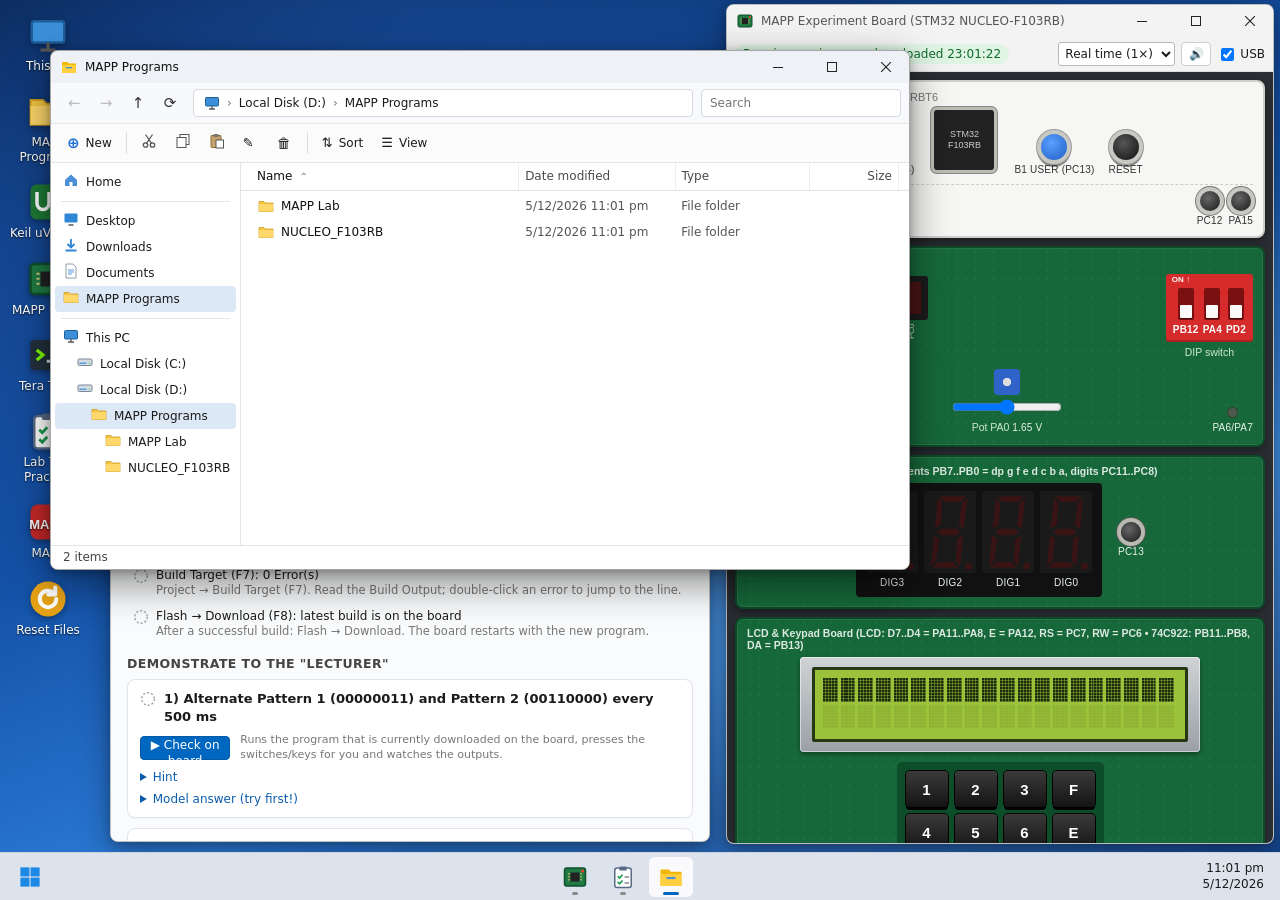
==== commit 010c583d: "Add Reset Files desktop button Co-Authored-By: Claude Opus 5.5 <noreply@anthropic.com>" ====
--- a/index.html
+++ b/index.html
@@ -3169,6 +3169,7 @@
   board: svg('<rect x="1" y="2" width="14" height="12" rx="1.5" fill="#1f7a43" stroke="#0f4f2a"/><rect x="5" y="5" width="6" height="6" fill="#222"/><g fill="#d8c27a"><rect x="3.4" y="5.5" width="1.2" height=".8"/><rect x="3.4" y="7.5" width="1.2" height=".8"/><rect x="3.4" y="9.5" width="1.2" height=".8"/><rect x="11.4" y="5.5" width="1.2" height=".8"/><rect x="11.4" y="7.5" width="1.2" height=".8"/><rect x="11.4" y="9.5" width="1.2" height=".8"/></g><circle cx="13" cy="4" r="1" fill="#ff3b30"/>'),
   term: svg('<rect x="1" y="2" width="14" height="12" rx="1.5" fill="#22303c"/><path d="M3.5 6l2.5 2-2.5 2" stroke="#7CFC00" stroke-width="1.3" fill="none"/><path d="M7.5 10.5h4" stroke="#ddd" stroke-width="1.2"/>'),
   lab: svg('<rect x="2.5" y="2" width="11" height="13" rx="1.5" fill="#fff" stroke="#5b6b85"/><rect x="5.5" y="1" width="5" height="2.6" rx=".8" fill="#5b6b85"/><path d="M4.5 7.5l1.2 1.2 2-2.2M4.5 11.3l1.2 1.2 2-2.2" stroke="#1a9a4a" stroke-width="1.1" fill="none"/><path d="M9 8h3M9 12h3" stroke="#889" stroke-width="1"/>'),
+  reset: svg('<circle cx="8" cy="8" r="7" fill="#e8a317"/><path d="M11.3 8a3.3 3.3 0 1 1-1-2.4" stroke="#fff" stroke-width="1.6" fill="none" stroke-linecap="round"/><path d="M10.9 3.4v2.8H8.1" stroke="#fff" stroke-width="1.6" fill="none" stroke-linecap="round" stroke-linejoin="round"/>'),
   mapp: svg('<rect x="1" y="1" width="14" height="14" rx="3" fill="#c62828"/><text x="8" y="10.6" font-size="5.2" font-family="Arial" font-weight="bold" text-anchor="middle" fill="#fff">MAPP</text>'),
   notepad: svg('<rect x="2.5" y="1.5" width="11" height="13" rx="1" fill="#eaf3ff" stroke="#3b78c4"/><path d="M4.5 5h7M4.5 7.5h7M4.5 10h5" stroke="#3b78c4" stroke-width=".9"/>'),
   pc: svg('<rect x="1.5" y="2.5" width="13" height="8.5" rx="1" fill="#3b8fd9" stroke="#1d5d99"/><path d="M5 14h6M8 11v3" stroke="#555" stroke-width="1.3"/>'),
@@ -5469,15 +5470,18 @@
     else { this.machine.image && this.machine.powerOn(); this.machine.state = 'off'; }
   },
   openCoach(tab) { G.Coach.open(tab); },
-  async resetLab() {
-    const r = await msgBox('MAPP', 'Restore fresh copies of all MAPP Programs?\n\nThis deletes every change you made under D:\\MAPP Programs (and any copied Lab folders), exactly like the MAPP icon on the lab PCs.', 'warn', 'yesno');
+  async resetLab(all) {
+    const r = all
+      ? await msgBox('Reset Files', 'Reset all files to their original state?\n\nEvery file you created, edited, copied or deleted on C: and D: (including D:\\MAPP Programs and your project) goes back to how it was at the start. This cannot be undone.', 'warn', 'yesno')
+      : await msgBox('MAPP', 'Restore fresh copies of all MAPP Programs?\n\nThis deletes every change you made under D:\\MAPP Programs (and any copied Lab folders), exactly like the MAPP icon on the lab PCs.', 'warn', 'yesno');
     if (r !== 'yes') return;
     if (G.UV.w) { G.UV.tabs.slice().forEach(t => { t.saved = t.ed.value; }); await G.UV.closeProject(); }
     for (const w of [...WM.wins.values()]) if (w.id.startsWith('np:')) w.close(true);
     G.seedVFS(this.vfs);
     try { Object.keys(localStorage).filter(k => k.startsWith('mappsim.uv.')).forEach(k => localStorage.removeItem(k)); } catch (e) { }
     this.vfs.changed('D:\\MAPP Programs', 'write');
-    G.toast('Fresh copies of MAPP Programs restored');
+    this.vfs.changed('C:', 'write');
+    G.toast(all ? 'All files reset to their original state' : 'Fresh copies of MAPP Programs restored');
   },
 };
 
@@ -5513,6 +5517,7 @@
     { name: 'Tera Term', icon: I.term, run: () => G.TeraTerm.open() },
     { name: 'Lab Test Practice', icon: I.lab, run: () => G.Coach.open() },
     { name: 'MAPP', icon: I.mapp, run: () => App.resetLab(), title: 'Restore fresh copies of MAPP Programs (like the lab PCs)' },
+    { name: 'Reset Files', icon: I.reset, run: () => App.resetLab(true), title: 'Reset all files (C: and D:) to their original state' },
   ];
   const icons = h('div.desk-icons');
   apps.forEach(a => {
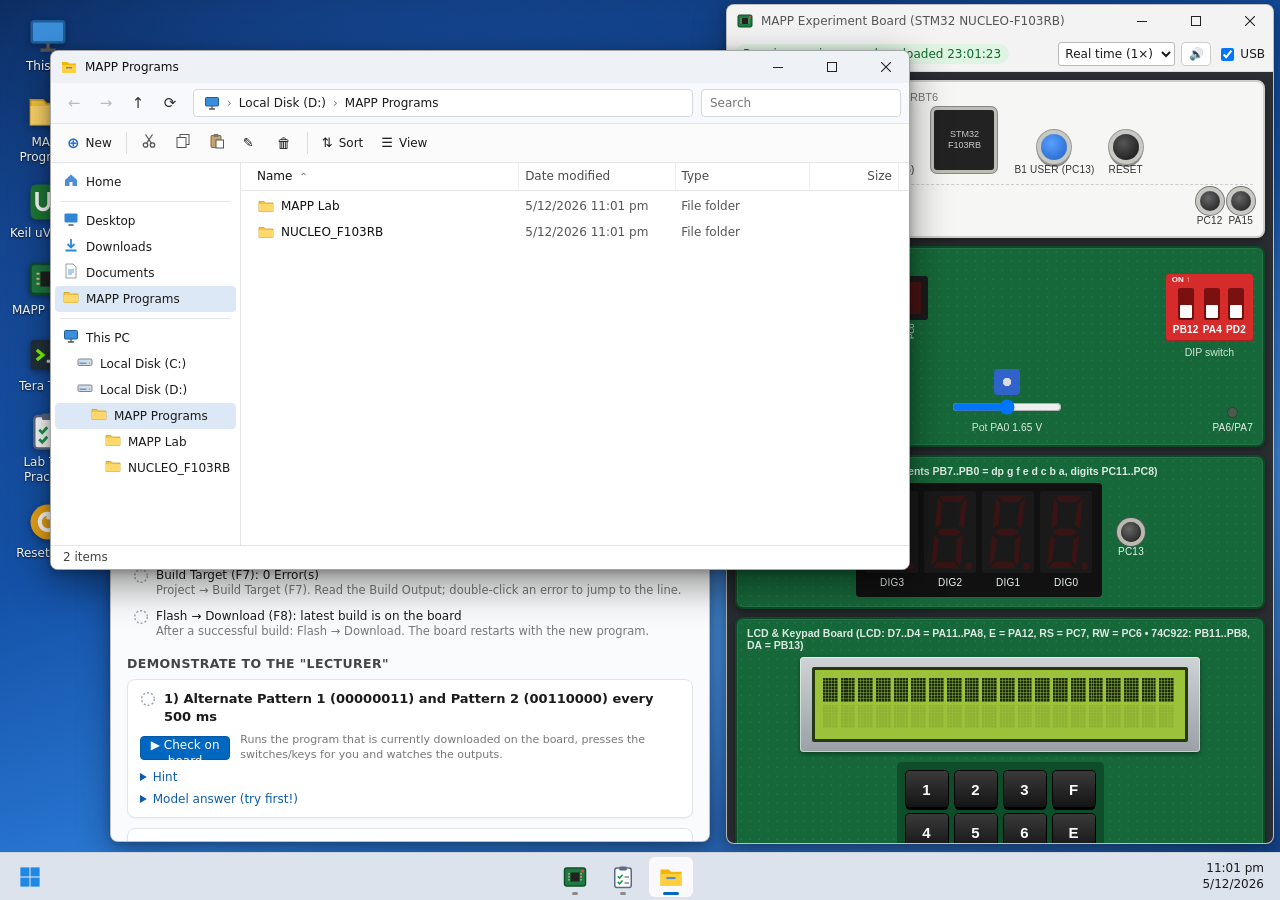
==== commit 40c7a5a1: "Remove MAPP desktop icon (replaced by Reset Files) Co-Authored-By: Claude Opus 5.5 <noreply@anthropi" ====
--- a/index.html
+++ b/index.html
@@ -5408,7 +5408,7 @@
 <h3>What is simulated</h3>
 <p>Your code is really compiled (C/C++ subset of Arm Compiler 6 with the same kind of error messages, include-file lookup and linker errors such as <i>L6218E Undefined symbol</i> and <i>L6200E multiply defined</i>), then run against a pin-level model of the STM32F103RB and the MAPP boards: the LCD is a real HD44780 controller driven by your <code>lcd_utilities.cpp</code> bit by bit, the keypad is a 74C922 encoder, and the 7-segment display uses persistence of vision.</p>
 <p><b>Limits:</b> register-level code (RCC/EXTI/TIM registers) compiles but the peripherals are not simulated; UART (BufferedSerial), the debugger, structs/classes and dynamic memory are not supported.</p>
-<p>The desktop <b>MAPP</b> icon restores fresh copies of all files, just like the lab PCs.</p>` });
+<p>The desktop <b>Reset Files</b> icon puts every file back to its original state.</p>` });
   },
 };
 function escH(s) { return String(s).replace(/&/g, '&amp;').replace(/</g, '&lt;').replace(/>/g, '&gt;'); }
@@ -5470,10 +5470,8 @@
     else { this.machine.image && this.machine.powerOn(); this.machine.state = 'off'; }
   },
   openCoach(tab) { G.Coach.open(tab); },
-  async resetLab(all) {
-    const r = all
-      ? await msgBox('Reset Files', 'Reset all files to their original state?\n\nEvery file you created, edited, copied or deleted on C: and D: (including D:\\MAPP Programs and your project) goes back to how it was at the start. This cannot be undone.', 'warn', 'yesno')
-      : await msgBox('MAPP', 'Restore fresh copies of all MAPP Programs?\n\nThis deletes every change you made under D:\\MAPP Programs (and any copied Lab folders), exactly like the MAPP icon on the lab PCs.', 'warn', 'yesno');
+  async resetLab() {
+    const r = await msgBox('Reset Files', 'Reset all files to their original state?\n\nEvery file you created, edited, copied or deleted on C: and D: (including D:\\MAPP Programs and your project) goes back to how it was at the start. This cannot be undone.', 'warn', 'yesno');
     if (r !== 'yes') return;
     if (G.UV.w) { G.UV.tabs.slice().forEach(t => { t.saved = t.ed.value; }); await G.UV.closeProject(); }
     for (const w of [...WM.wins.values()]) if (w.id.startsWith('np:')) w.close(true);
@@ -5481,7 +5479,7 @@
     try { Object.keys(localStorage).filter(k => k.startsWith('mappsim.uv.')).forEach(k => localStorage.removeItem(k)); } catch (e) { }
     this.vfs.changed('D:\\MAPP Programs', 'write');
     this.vfs.changed('C:', 'write');
-    G.toast(all ? 'All files reset to their original state' : 'Fresh copies of MAPP Programs restored');
+    G.toast('All files reset to their original state');
   },
 };
 
@@ -5516,8 +5514,7 @@
     { name: 'MAPP Board', icon: I.board, run: () => G.Board.open() },
     { name: 'Tera Term', icon: I.term, run: () => G.TeraTerm.open() },
     { name: 'Lab Test Practice', icon: I.lab, run: () => G.Coach.open() },
-    { name: 'MAPP', icon: I.mapp, run: () => App.resetLab(), title: 'Restore fresh copies of MAPP Programs (like the lab PCs)' },
-    { name: 'Reset Files', icon: I.reset, run: () => App.resetLab(true), title: 'Reset all files (C: and D:) to their original state' },
+    { name: 'Reset Files', icon: I.reset, run: () => App.resetLab(), title: 'Reset all files (C: and D:) to their original state' },
   ];
   const icons = h('div.desk-icons');
   apps.forEach(a => {
